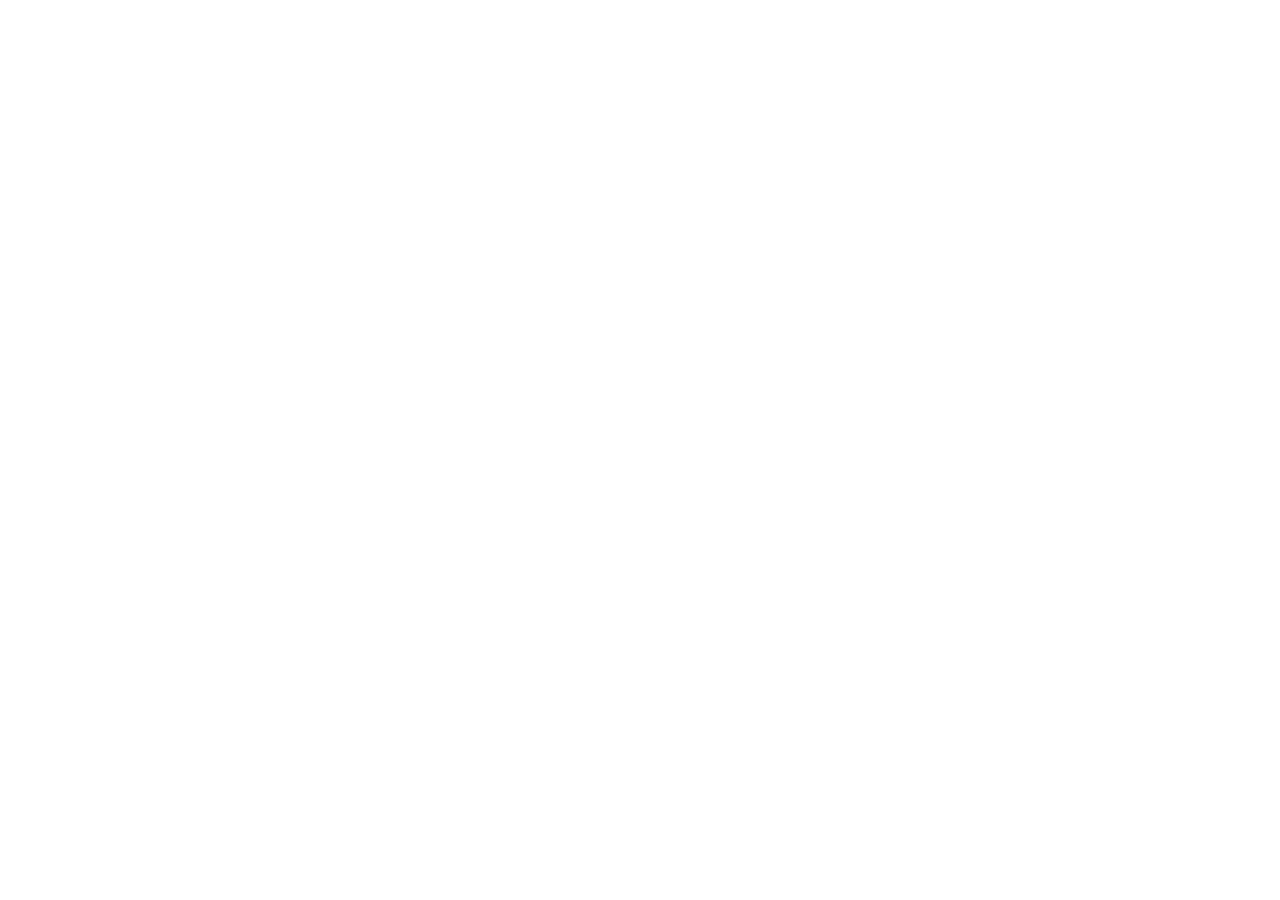
==== live-7k2q/index.html @ 48f5314b "Add files via upload" ====
<!doctype html>
<html lang="ar" dir="rtl">
  <head>
    <meta charset="UTF-8" />
    <meta name="viewport" content="width=device-width, initial-scale=1" />
    <meta name="robots" content="noindex, nofollow" />
    <title>Aivoro · تجربة</title>
    <script type="module" crossorigin src="./assets/index-D9x4aN5r.js"></script>
    <link rel="stylesheet" crossorigin href="./assets/index-B3KMl4-R.css">
  </head>
  <body>
    <div id="root"></div>
  </body>
</html>
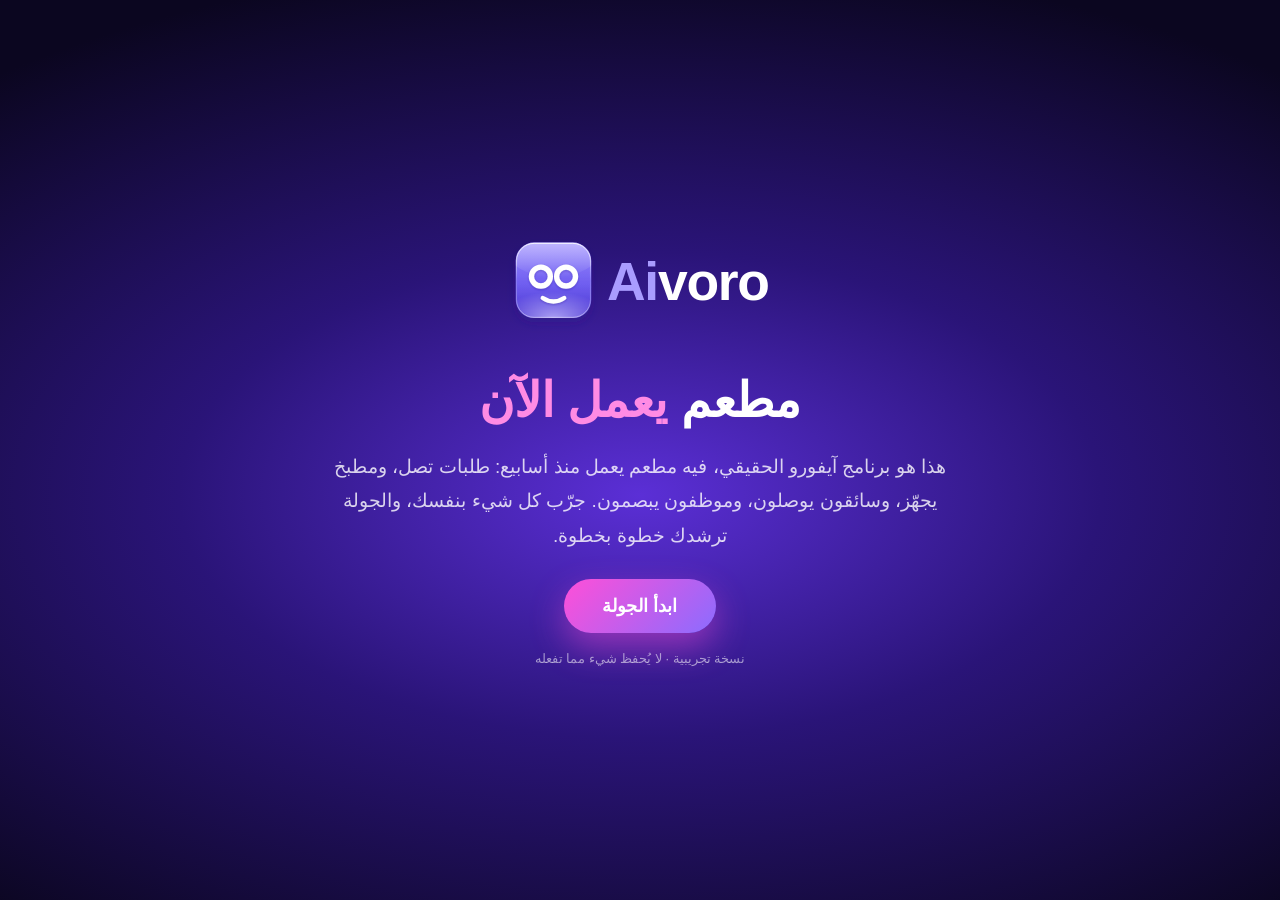
==== commit df8a75ca: "Add files via upload" ====
--- a/live-7k2q/index.html
+++ b/live-7k2q/index.html
@@ -5,7 +5,7 @@
     <meta name="viewport" content="width=device-width, initial-scale=1" />
     <meta name="robots" content="noindex, nofollow" />
     <title>Aivoro · تجربة</title>
-    <script type="module" crossorigin src="./assets/index-D9x4aN5r.js"></script>
+    <script type="module" crossorigin src="./assets/index-BFLnEYzN.js"></script>
     <link rel="stylesheet" crossorigin href="./assets/index-B3KMl4-R.css">
   </head>
   <body>
--- a/live-7k2q/assets/index-B3KMl4-R.css
+++ b/live-7k2q/assets/index-B3KMl4-R.css
@@ -0,0 +1 @@
+@font-face{font-family:Readex Pro Variable;font-style:normal;font-display:swap;font-weight:160 700;src:url(./readex-pro-arabic-wght-normal-DiwT_uOQ.woff2) format("woff2-variations");unicode-range:U+0600-06FF,U+0750-077F,U+0870-088E,U+0890-0891,U+0897-08E1,U+08E3-08FF,U+200C-200E,U+2010-2011,U+204F,U+2E41,U+FB50-FDFF,U+FE70-FE74,U+FE76-FEFC,U+102E0-102FB,U+10E60-10E7E,U+10EC2-10EC4,U+10EFC-10EFF,U+1EE00-1EE03,U+1EE05-1EE1F,U+1EE21-1EE22,U+1EE24,U+1EE27,U+1EE29-1EE32,U+1EE34-1EE37,U+1EE39,U+1EE3B,U+1EE42,U+1EE47,U+1EE49,U+1EE4B,U+1EE4D-1EE4F,U+1EE51-1EE52,U+1EE54,U+1EE57,U+1EE59,U+1EE5B,U+1EE5D,U+1EE5F,U+1EE61-1EE62,U+1EE64,U+1EE67-1EE6A,U+1EE6C-1EE72,U+1EE74-1EE77,U+1EE79-1EE7C,U+1EE7E,U+1EE80-1EE89,U+1EE8B-1EE9B,U+1EEA1-1EEA3,U+1EEA5-1EEA9,U+1EEAB-1EEBB,U+1EEF0-1EEF1}@font-face{font-family:Readex Pro Variable;font-style:normal;font-display:swap;font-weight:160 700;src:url(./readex-pro-vietnamese-wght-normal-Do5Nl5oc.woff2) format("woff2-variations");unicode-range:U+0102-0103,U+0110-0111,U+0128-0129,U+0168-0169,U+01A0-01A1,U+01AF-01B0,U+0300-0301,U+0303-0304,U+0308-0309,U+0323,U+0329,U+1EA0-1EF9,U+20AB}@font-face{font-family:Readex Pro Variable;font-style:normal;font-display:swap;font-weight:160 700;src:url(./readex-pro-latin-ext-wght-normal-CsYMu49W.woff2) format("woff2-variations");unicode-range:U+0100-02BA,U+02BD-02C5,U+02C7-02CC,U+02CE-02D7,U+02DD-02FF,U+0304,U+0308,U+0329,U+1D00-1DBF,U+1E00-1E9F,U+1EF2-1EFF,U+2020,U+20A0-20AB,U+20AD-20C0,U+2113,U+2C60-2C7F,U+A720-A7FF}@font-face{font-family:Readex Pro Variable;font-style:normal;font-display:swap;font-weight:160 700;src:url(./readex-pro-latin-wght-normal--ekFhJJC.woff2) format("woff2-variations");unicode-range:U+0000-00FF,U+0131,U+0152-0153,U+02BB-02BC,U+02C6,U+02DA,U+02DC,U+0304,U+0308,U+0329,U+2000-206F,U+20AC,U+2122,U+2191,U+2193,U+2212,U+2215,U+FEFF,U+FFFD}:root{--text: #ffffff;--text-2: rgba(255, 255, 255, .82);--text-3: rgba(255, 255, 255, .66);--ink: #1a2233;--ink-2: #55607a;--blue-400: #5cb4ff;--blue-500: #1f8fff;--blue-600: #1273f0;--blue-gradient: linear-gradient(180deg, #3aa3ff 0%, #1479f4 100%);--cyan: #7fd6ff;--green: #4be08e;--danger: #ff7a88;--line: rgba(255, 255, 255, .16);--surface: rgba(255, 255, 255, .1);--surface-strong: rgba(255, 255, 255, .18);--safe: clamp(24px, 2.1vw, 40px);--ease-out: cubic-bezier(.16, 1, .3, 1);--font: "Readex Pro Variable", "Segoe UI", Tahoma, sans-serif;color-scheme:dark}:root:lang(ckb){--font: "Segoe UI", "Noto Sans Arabic", Tahoma, sans-serif}*,*:before,*:after{box-sizing:border-box;margin:0}[hidden]{display:none!important}html,body,#root{height:100%;overflow:hidden}body{background:#2a1a22;color:var(--text);font-family:var(--font);font-size:17px;line-height:1.6;-webkit-font-smoothing:antialiased;-webkit-user-select:none;user-select:none}::selection{background:#1f8fff73}button,input{font:inherit;color:inherit}button{border:0;background:none;cursor:pointer}ul{list-style:none;padding:0}:focus-visible{outline:3px solid var(--cyan);outline-offset:3px}::-webkit-scrollbar{width:10px}::-webkit-scrollbar-thumb{background:#ffffff47;border-radius:10px;border:3px solid transparent;background-clip:padding-box}.drag-strip{position:fixed;top:0;left:0;right:140px;height:36px;z-index:5;-webkit-app-region:drag}.lens{position:fixed;z-index:20}.lens>.glass{width:100%;height:100%}.lens--setup{left:max(45vw,calc(17vw + min(70vh,48vw)*.8 + 8px));top:50%;width:clamp(380px,27vw,500px);margin-top:clamp(-320px,-27vh,-250px);transform-origin:0% 60%;--glass-tint: .4}.lens--project{right:var(--safe);top:50%;width:clamp(900px,calc(100vw - var(--safe) * 2),2600px);height:clamp(580px,94vh,1320px);margin-top:calc(clamp(580px,94vh,1320px)/-2);transform-origin:50% 100%;--glass-tint: .6;--glass-blur: 34px}.btn{display:inline-flex;align-items:center;justify-content:center;gap:10px;height:clamp(52px,5.8vh,60px);padding:0 26px;border-radius:16px;font-size:17.5px;font-weight:600;white-space:nowrap;transition:transform .18s var(--ease-out),box-shadow .18s var(--ease-out),filter .18s,opacity .18s}.btn:active{transform:scale(.975)}.btn--primary{color:#fff;background:var(--blue-gradient);box-shadow:inset 0 1.5px #fff6,0 4px 10px #083c9659,0 16px 30px -12px #1478f5d9}.btn--primary:hover:not(:disabled){transform:translateY(-2px);filter:brightness(1.07)}.btn--primary:disabled{opacity:.5;cursor:not-allowed}.btn__arrow{display:grid;place-items:center;width:34px;height:34px;border-radius:50%;color:var(--blue-600);background:#fff}[dir=rtl] [data-flip]{transform:scaleX(-1)}.setup{position:relative;display:flex;flex-direction:column;padding:clamp(24px,3.4vh,36px) clamp(22px,1.9vw,34px) clamp(20px,2.8vh,28px);text-shadow:0 1px 3px rgba(0,0,0,.3)}.setup__language{align-self:flex-end;margin:-8px -6px 4px;padding:4px 12px;border-radius:999px;font-size:13.5px;font-weight:500;color:var(--text-2);background:#ffffff1f;border:1px solid rgba(255,255,255,.22);transition:background-color .16s}.setup__language:hover{background:#ffffff3d;color:#fff}.setup__title{font-size:clamp(23px,1.75vw,31px);font-weight:700;line-height:1.35;text-wrap:balance}.setup__hint{margin-top:8px;font-size:clamp(14px,.92vw,16px);color:var(--text-2);text-wrap:pretty}.setup__field{margin-top:clamp(16px,2.4vh,24px)}.setup__label{display:block;margin-bottom:8px;font-size:15px;font-weight:600}.setup__submit{margin-top:clamp(20px,3vh,30px);justify-content:space-between;padding-inline:26px 12px}.setup__submit span:first-child{flex:1;text-align:center;padding-inline-start:34px}.setup__note{margin-top:14px;font-size:13.5px;color:var(--text-2);text-align:center;text-wrap:balance}.input,.select__button{display:flex;align-items:center;gap:12px;width:100%;height:clamp(50px,5.6vh,56px);padding:0 16px;border-radius:14px;border:1.5px solid transparent;background:#fffffff0;color:var(--ink);font-size:16.5px;text-shadow:none;box-shadow:0 6px 16px -10px #0a040299;transition:border-color .16s,box-shadow .16s,background-color .16s}.input:hover,.select__button:hover{background:#fff}.input:focus-within,.select__button:focus-visible,.select__button[aria-expanded=true]{outline:none;background:#fff;border-color:var(--blue-500);box-shadow:0 0 0 4px #1f8fff59}.input svg,.select__button svg{flex:none;color:var(--ink-2)}.input input{flex:1;min-width:0;height:100%;border:0;outline:0;background:none;caret-color:var(--blue-500);-webkit-user-select:text;user-select:text}.input input::placeholder,.select__placeholder{color:#7a8399}.select{position:relative}.select__button span{flex:1;text-align:start}.select__chevron{transition:transform .2s var(--ease-out)}.select__button[aria-expanded=true] .select__chevron{transform:rotate(180deg)}.select__list{position:absolute;top:calc(100% + 8px);inset-inline:0;z-index:10;padding:6px;border-radius:16px;background:#fffffffa;color:var(--ink);text-shadow:none;box-shadow:0 2px 6px #0a040233,0 26px 50px -18px #0a0402bf;transform-origin:50% 0}.select__list li{display:flex;align-items:center;gap:12px;min-height:42px;padding:0 12px;border-radius:10px;font-size:15.5px;cursor:pointer}.select__list li span{flex:1}.select__list li svg{flex:none;color:var(--ink-2)}.select__list li[data-active=true]{background:#e9f3ff}.select__list li[aria-selected=true]{font-weight:600;color:var(--blue-600)}.select__list li[aria-selected=true] svg{color:var(--blue-600)}.manage{display:grid;grid-template-columns:252px minmax(0,1fr);height:100%;text-shadow:0 1px 2px rgba(0,0,0,.28);transition:grid-template-columns .32s var(--ease-out)}.manage--collapsed{grid-template-columns:84px minmax(0,1fr)}.sidebar{display:flex;flex-direction:column;min-height:0;padding:18px 14px;border-inline-end:1px solid var(--line);background:linear-gradient(180deg,#ffffff17,#ffffff08);border-start-start-radius:inherit;border-end-start-radius:inherit}.sidebar__list{flex:1;min-height:0;overflow-y:auto;overflow-x:hidden;display:flex;flex-direction:column;gap:2px;padding:2px;scrollbar-width:thin}.nav-item{display:flex;align-items:center;gap:14px;min-height:clamp(36px,4.7vh,48px);padding:0 14px;border-radius:14px;font-size:16.5px;font-weight:500;color:var(--text-2);white-space:nowrap;text-align:start;transition:background-color .16s,color .16s}.nav-item svg{flex:none}.nav-item:hover{background:#ffffff1f;color:#fff}.nav-item[aria-current=page]{color:#fff;font-weight:700;background:linear-gradient(120deg,#2f96ff99,#1f8fff52);box-shadow:inset 0 1.5px #ffffff59,0 0 0 1px #8cc8ff80,0 12px 22px -14px #1478f5f2}.manage--collapsed .nav-item{justify-content:center;padding:0}.manage--collapsed .nav-item span{display:none}.main{display:flex;flex-direction:column;min-width:0;min-height:0;padding:18px 26px 24px}.topbar{display:flex;align-items:center;gap:12px;min-height:48px;margin-bottom:14px}.topbar__title{font-size:clamp(22px,1.6vw,28px);font-weight:700;white-space:nowrap}.topbar__spacer{flex:1}.clock{display:flex;flex-direction:column;align-items:flex-end;line-height:1.25;font-variant-numeric:tabular-nums}.clock__time{font-size:18px;font-weight:700}.clock__date{font-size:13.5px;color:var(--text-2)}.icon-btn{position:relative;display:grid;place-items:center;width:46px;height:46px;border-radius:14px;color:var(--text-2);background:var(--surface);border:1px solid var(--line);transition:background-color .16s,color .16s,transform .16s var(--ease-out)}.icon-btn:hover{background:var(--surface-strong);color:#fff}.icon-btn:active{transform:scale(.94)}.popover{position:absolute;top:calc(100% + 10px);inset-inline-end:0;z-index:5;width:280px;padding:18px;border-radius:18px;background:#fffffff7;box-shadow:0 2px 6px #0a040233,0 24px 48px -20px #0a0402b3;font-size:15px;color:var(--ink-2);text-shadow:none;text-align:start;cursor:default}.home{flex:1;min-height:0;display:flex;flex-direction:column;gap:clamp(12px,1.8vh,18px)}.figure__label{display:block;font-size:14.5px;font-weight:500;color:var(--text-2);white-space:nowrap;overflow:hidden;text-overflow:ellipsis}.figure__value{display:flex;align-items:baseline;gap:8px;font-weight:700;font-variant-numeric:tabular-nums;line-height:1.2}.figure__unit{font-size:.5em;font-weight:600;color:var(--text-2)}.summary{display:grid;grid-template-columns:minmax(250px,1.15fr) repeat(3,minmax(0,1fr));align-items:stretch;border-radius:22px;background:var(--surface);border:1px solid var(--line);box-shadow:inset 0 1.5px #ffffff29}.summary__cash{padding:16px 22px;border-radius:21px;background:linear-gradient(125deg,#2f96ff80,#7fd6ff33);box-shadow:inset 0 1.5px #ffffff59,0 0 0 1px #8cc8ff66,0 14px 26px -18px #1478f5f2}.summary__cash .figure__label{display:flex;align-items:center;gap:8px;color:#fff;font-weight:700}.summary__cash .figure__value{font-size:clamp(30px,2.5vw,44px)}.summary__item{display:flex;flex-direction:column;justify-content:center;min-width:0;padding:12px 20px;border-inline-start:1px solid var(--line)}.summary__item:nth-child(2){border-inline-start:0}.summary__item .figure__value{font-size:clamp(21px,1.6vw,28px)}.chart{flex:1;min-height:150px;display:flex;flex-direction:column;padding:14px 18px 16px;border-radius:22px;background:var(--surface);border:1px solid var(--line);box-shadow:inset 0 1.5px #ffffff29}.chart__bar{display:flex;align-items:center;justify-content:space-between;gap:12px}.segmented{display:inline-flex;padding:4px;border-radius:14px;background:#0003}.segmented button{min-height:34px;padding:0 14px;border-radius:10px;font-size:14.5px;font-weight:600;color:var(--text-2);transition:background-color .16s,color .16s}.segmented button:hover{color:#fff}.segmented button[aria-pressed=true]{color:#fff;background:#ffffff3d;box-shadow:inset 0 1px #ffffff4d}.segmented--accent button[aria-pressed=true]{background:var(--blue-gradient)}.chart__plot{position:relative;flex:1;min-height:0;margin-top:12px;border-radius:14px;background-image:linear-gradient(to bottom,var(--line) 1px,transparent 1px);background-size:100% 25%;border-bottom:1px solid var(--line)}.chart__empty{position:absolute;inset:0;display:flex;flex-direction:column;align-items:center;justify-content:center;gap:4px;padding:12px;text-align:center}.chart__empty strong{font-size:17px;font-weight:700}.chart__empty span{max-width:46ch;font-size:14.5px;color:var(--text-2)}.strip{display:grid;grid-template-columns:repeat(4,minmax(0,1fr));border-radius:20px;background:#ffffff12;border:1px solid var(--line)}.strip__item{display:flex;align-items:center;gap:12px;padding:12px 16px;border-inline-start:1px solid var(--line)}.strip__item:first-child{border-inline-start:0}.strip__item svg{flex:none;color:var(--cyan)}.strip__item>div{min-width:0}.strip__item .figure__value{font-size:18px}.strip__item .figure__label{font-size:13.5px}.placeholder{flex:1;display:flex;flex-direction:column;align-items:center;justify-content:center;gap:10px;text-align:center}.placeholder__icon{display:grid;place-items:center;width:84px;height:84px;border-radius:26px;color:var(--cyan);background:#7fd6ff29;border:1px solid rgba(127,214,255,.35)}.placeholder h2{font-size:24px;font-weight:700}.placeholder p{max-width:44ch;color:var(--text-2)}@media(max-width:1400px){.manage{grid-template-columns:216px minmax(0,1fr)}.main{padding:14px 20px 18px}.summary{grid-template-columns:minmax(200px,1.1fr) repeat(3,minmax(0,1fr))}.summary__item,.strip__item{padding:10px 14px}.strip__item svg{display:none}}@media(prefers-reduced-motion:reduce){*,*:before,*:after{animation-duration:.01ms!important;transition-duration:.01ms!important}}.launch-host{position:fixed;inset:0;z-index:20}.launch{--launch-glass: rgba(24, 17, 64, .5);--launch-line: rgba(255, 255, 255, .34);position:absolute;inset:0;display:grid;grid-template-columns:clamp(340px,30vw,480px) minmax(0,1fr) clamp(340px,30vw,480px);grid-template-rows:auto minmax(0,1fr) auto;gap:clamp(12px,2vh,22px) 28px;padding:48px var(--safe) clamp(16px,2.4vh,28px);color:#fff;-webkit-app-region:no-drag}.launch button{color:inherit;font:inherit;cursor:pointer}.launch :focus-visible{outline:3px solid #fff;outline-offset:3px}.launch ::selection{background:#8f7dffb3}.launch__search,.launch__notes,.launch__hits{background:var(--launch-glass);-webkit-backdrop-filter:blur(20px) saturate(1.5);backdrop-filter:blur(20px) saturate(1.5);border:1px solid var(--launch-line);box-shadow:inset 0 1.5px #ffffff6b,0 22px 46px -22px #08041ebf}.launch__top{position:relative;z-index:2;grid-column:1 / -1;display:grid;grid-template-columns:1fr auto 1fr;align-items:center;gap:16px}.launch__search{position:relative;grid-column:2;display:flex;align-items:center;gap:14px;width:min(620px,46vw);height:60px;padding:0 24px;border-radius:999px}.launch__search input,.launch__write input{flex:1;min-width:0;height:100%;color:#fff;font:inherit;font-size:18px;background:none;border:0;outline:0;caret-color:#b9adff}.launch input::placeholder{color:#ffffffc7}.launch__search:focus-within,.launch__write:focus-within{border-color:#b9adff;box-shadow:0 0 0 4px #8f7dff66,0 22px 46px -22px #08041ebf}.launch__hits{position:absolute;inset-inline:0;top:calc(100% + 10px);padding:8px;border-radius:24px;list-style:none}.launch__hits button{display:flex;align-items:baseline;justify-content:space-between;gap:16px;width:100%;padding:12px 16px;border-radius:16px;text-align:start;font-size:17px;transition:background .16s var(--ease-out)}.launch__hits button:hover,.launch__hits button:focus-visible{background:#ffffff29}.launch__hits small{color:#fffc;font-size:14px}.launch__none{padding:14px 16px;font-size:16px}.launch__tools{grid-column:3;justify-self:end;display:flex;align-items:center;gap:10px}.launch__looks{display:flex;align-items:center;gap:8px;padding:7px 10px;border-radius:999px;background:#18114080}.launch__look{width:26px;height:26px;border-radius:50%;border:2px solid rgba(255,255,255,.7)}.launch__look--day{background:linear-gradient(180deg,#6cc0ff,#e9f6ff)}.launch__look--violet{background:linear-gradient(180deg,#b9a8ff,#4a36cf)}.launch__look--night{background:linear-gradient(180deg,#1b1450,#05030f)}.launch__look[aria-pressed=true]{box-shadow:0 0 0 3px #fff}.launch__tool{display:flex;align-items:center;gap:7px;height:40px;padding:0 16px;font-size:15px;font-weight:600;border-radius:999px;background:#18114080;border:1px solid var(--launch-line);transition:background .2s var(--ease-out)}.launch__tool:hover{background:#3c2e96cc}.launch__tool--late{border-color:#ffb3bb;box-shadow:inset 0 0 0 1px #ffb3bb}.launch__tool--late:before{content:"";width:9px;height:9px;border-radius:50%;background:#ff7a88}.launch__hero{grid-column:2;display:flex;flex-direction:column;align-items:center;justify-content:center;gap:clamp(8px,1.6vh,18px);min-height:0;text-align:center;text-shadow:0 2px 14px rgba(10,4,40,.6)}.launch__logo{position:relative;display:grid;place-items:center;flex:none;width:1em;height:1em;font-size:clamp(104px,21vh,190px)}.launch__logo:before{content:"";position:absolute;inset:-.2em;border-radius:.42em;background:conic-gradient(from 0deg,transparent 0 5%,#8f7dff 12%,transparent 21% 30%,rgba(127,231,255,.95) 38%,transparent 47% 55%,#ffd77a 63%,transparent 72% 80%,rgba(255,143,220,.9) 88%,transparent 96%);filter:blur(.13em);animation:aifab-rays 6s linear infinite}.launch__logo .aiface{width:.86em;height:.86em;gap:.075em .1em;border-radius:.27em;box-shadow:inset 0 0 0 .014em #fff9,inset 0 .16em .16em -.08em #fff9,0 .14em .3em -.1em #1e0e6ed9}.launch__logo .aiface i{width:.24em;height:.24em;border-width:.062em;animation-duration:4.2s}.launch__logo .aiface b{width:.31em;height:.135em;border-width:.056em;border-radius:0 0 .2em .2em}.launch__stars{position:absolute;inset:0}.launch__stars s{position:absolute;bottom:62%;width:.13em;height:.13em;background:#fff;clip-path:polygon(50% 0,62% 38%,100% 50%,62% 62%,50% 100%,38% 62%,0 50%,38% 38%);opacity:0;animation:launch-star 3.4s ease-out infinite}.launch__stars s:nth-child(1){left:-14%}.launch__stars s:nth-child(2){left:12%;background:#ffd77a;animation-delay:.6s}.launch__stars s:nth-child(3){left:44%;scale:.7;animation-delay:1.2s}.launch__stars s:nth-child(4){left:76%;background:#7fe7ff;animation-delay:1.8s}.launch__stars s:nth-child(5){left:102%;scale:.8;background:#ffd77a;animation-delay:2.4s}.launch__stars s:nth-child(6){left:60%;scale:.6;animation-delay:2.9s}@keyframes launch-star{0%{opacity:0;transform:translateY(.1em) scale(.3) rotate(0)}25%{opacity:1}to{opacity:0;transform:translateY(-.62em) scale(1) rotate(120deg)}}.launch__hero h1{margin-top:clamp(4px,1.4vh,16px);font-size:clamp(32px,5.2vh,56px);font-weight:800;line-height:1.25}.launch__date{font-size:clamp(16px,2.2vh,20px);font-weight:500}.launch__go{display:flex;align-items:center;gap:22px;min-height:clamp(64px,9vh,82px);margin-top:clamp(4px,1.2vh,12px);padding:8px 30px;border-radius:999px;text-align:start;background:linear-gradient(180deg,#9b8cff,#6f5ef0 55%,#4a36cf);border:1.5px solid rgba(255,255,255,.6);box-shadow:inset 0 1.5px #ffffff80,0 20px 40px -16px #2c1a8cf2;transition:transform .24s var(--ease-out)}.launch__go span{display:grid}.launch__go small{font-size:15px;font-weight:500}.launch__go strong{max-width:34ch;overflow:hidden;font-size:clamp(20px,2.9vh,26px);text-overflow:ellipsis;white-space:nowrap}.launch__go:hover{transform:translateY(-3px) scale(1.02)}.launch__go:active,.launch__quick button:active{transform:scale(.97)}.launch__quick{display:flex;flex-wrap:wrap;justify-content:center;gap:10px}.launch__quick button,.launch__alerts{display:flex;align-items:center;gap:10px;height:50px;padding:0 22px;border-radius:999px;font-size:17px;font-weight:600;background:#1811409e;border:1px solid var(--launch-line);transition:transform .2s var(--ease-out),background .2s var(--ease-out)}.launch__quick button:hover,.launch__alerts:hover{background:#3c2e96cc}.launch__alerts{height:42px;font-size:15.5px;border-color:#ffd77acc}.launch__notes{grid-column:1;grid-row:2;display:flex;flex-direction:column;gap:14px;min-height:0;padding:20px;border-radius:30px}.launch__notes h2{display:flex;align-items:center;gap:10px;font-size:21px;font-weight:700}.launch__notes h2 span{display:grid;place-items:center;min-width:28px;height:28px;padding:0 8px;font-size:15px;border-radius:999px;background:#fff3}.launch__write{display:flex;align-items:center;gap:8px;flex:none;height:52px;padding-inline:16px 6px;border-radius:18px;background:#ffffff1f;border:1px solid var(--launch-line)}.launch__write input{font-size:16px}.launch__write button{display:grid;place-items:center;flex:none;width:40px;height:40px;border-radius:14px;background:#6f5ef0}.launch__write button:disabled{opacity:.45;cursor:default}.launch__empty{font-size:16px;line-height:1.8;color:#ffffffdb}.launch__cards{display:grid;grid-template-columns:1fr 1fr;align-content:start;gap:12px;min-height:0;margin-inline:-6px;padding:2px 6px 6px;overflow-y:auto;list-style:none;scrollbar-width:thin;scrollbar-color:rgba(255,255,255,.4) transparent}.note{position:relative;display:grid;align-content:space-between;gap:14px;min-height:132px;padding:16px 16px 14px;border-radius:20px;color:#1f2440;background:var(--note);box-shadow:inset 0 1.5px #ffffffb3,0 14px 22px -16px #08041ecc;animation:note-in .42s var(--ease-out) backwards}.note:nth-child(2){animation-delay:60ms}.note:nth-child(3){animation-delay:.12s}.note:nth-child(4){animation-delay:.18s}.note--0{--note: #ffe58a}.note--1{--note: #ffc2d1}.note--2{--note: #b6f0d2}.note--3{--note: #bcdcff}.note--4{--note: #d9ccff}.note p{font-size:17px;font-weight:600;line-height:1.6;overflow-wrap:anywhere}.note small{padding-inline-end:40px;font-size:13.5px;font-weight:600;color:#1f2440b8}.note button{position:absolute;inset-inline-end:10px;bottom:8px;display:grid;place-items:center;width:34px;height:34px;color:#1f2440;border-radius:50%;background:#1f24401f;transition:background .16s var(--ease-out)}.note button:hover{color:#fff;background:#1f2440}.launch .note button:focus-visible{outline-color:#1f2440}@keyframes note-in{0%{opacity:0;transform:translateY(14px) scale(.96)}}.launch__foot{grid-column:1 / -1;display:flex;flex-wrap:wrap;align-items:center;justify-content:space-between;gap:8px 24px;padding-right:74px;font-size:15px;text-shadow:0 1px 10px rgba(10,4,40,.7)}.launch__tip strong{margin-inline-end:10px;color:#ffe3a1}.launch__support{display:flex;align-items:center;gap:8px;font-weight:600}:root[data-tone=day] .launch__foot{color:#1f2440;text-shadow:none}:root[data-tone=day] .launch__tip strong{color:#4a36cf}@media(max-width:1500px){.launch{grid-template-columns:clamp(340px,30vw,480px) minmax(0,1fr)}.launch__top{grid-template-columns:auto 1fr auto}}@media(max-width:1100px){.launch{grid-template-columns:minmax(0,1fr);grid-template-rows:auto auto auto auto;overflow-y:auto}.launch__top{grid-template-columns:1fr;justify-items:center}.launch__search,.launch__tools,.launch__hero,.launch__notes{grid-column:1;grid-row:auto}.launch__search{width:min(620px,100%)}.launch__tools{justify-self:center}.launch__cards{max-height:44vh}}@media(prefers-reduced-motion:reduce){.launch__logo:before,.launch__stars s,.note{animation:none}}.section-host{position:relative;flex:1;min-height:0;display:flex;flex-direction:column}.section{flex:1;min-height:0;display:flex;flex-direction:column;gap:14px}.section__head{display:flex;align-items:center;gap:clamp(14px,2vw,32px);padding:14px 18px;border-radius:22px;background:var(--surface);border:1px solid var(--line);box-shadow:inset 0 1.5px #ffffff29}.section__head--wrap{flex-wrap:wrap;gap:10px}.section__figure .figure__value{font-size:clamp(22px,1.7vw,30px);flex-wrap:wrap}.section__note{flex:1;min-width:220px;font-size:14px;color:var(--text-2)}.money{display:inline-flex;align-items:baseline;gap:6px;font-variant-numeric:tabular-nums;white-space:nowrap}.money__unit{font-size:.62em;font-weight:600;color:var(--text-2)}.figure__value--loss{color:var(--danger)}.btn--quiet{height:46px;padding:0 18px;font-size:15.5px;color:#fff;background:var(--surface);border:1px solid var(--line)}.btn--quiet:hover:not(:disabled){background:var(--surface-strong)}.btn--quiet:disabled{opacity:.45;cursor:not-allowed}.icon-btn--small{width:38px;height:38px;border-radius:12px}.list{flex:1;min-height:0;overflow-y:auto;display:flex;flex-direction:column;gap:6px;padding-inline-end:4px}.list__empty{flex:1;display:grid;place-items:center;padding:24px;border-radius:22px;border:1px dashed var(--line);color:var(--text-2);text-align:center;text-wrap:balance}.list__row{display:flex;align-items:center;gap:14px;width:100%;min-height:62px;padding:10px 16px;border-radius:16px;background:#ffffff12;border:1px solid transparent;text-align:start;transition:background-color .16s,border-color .16s}.list__row--button:hover{background:#ffffff24;border-color:var(--line)}.list__row--void{opacity:.55}.list__row--void .list__amount{text-decoration:line-through}.list__main{flex:1;min-width:0;display:flex;flex-direction:column;line-height:1.45}.list__main strong{font-size:16.5px;font-weight:600;overflow:hidden;text-overflow:ellipsis;white-space:nowrap}.list__main span{font-size:13.5px;color:var(--text-3);overflow:hidden;text-overflow:ellipsis;white-space:nowrap}.list__amount{font-size:18px;font-weight:700;min-width:7.5em;justify-content:flex-end}.chip{display:inline-flex;align-items:center;gap:6px;padding:3px 12px;border-radius:999px;font-size:13px;font-weight:600;white-space:nowrap;text-shadow:none}.chip--ok{color:#b9f7d4;background:#4be08e2e;border:1px solid rgba(75,224,142,.4)}.chip--warn{color:#ffe0b8;background:#ffb36b2e;border:1px solid rgba(255,179,107,.45)}.chip--muted{color:var(--text-2);background:#ffffff1a;border:1px solid var(--line)}.row-action{display:inline-flex;align-items:center;justify-content:center;gap:6px;min-width:108px;height:36px;padding:0 12px;border-radius:10px;font-size:13.5px;font-weight:600;color:var(--text-2);border:1px solid var(--line);white-space:nowrap;transition:background-color .16s,color .16s}.row-action:hover:not(:disabled){color:#fff;background:#ffffff24}.row-action:disabled{opacity:.4;cursor:not-allowed}.row-action--armed{color:#fff;background:#ff7a8866;border-color:#ff7a88cc}.row-action--go{color:#fff;background:#1f8fff73;border-color:#8cc8ff99}.row-action--none{border:0;visibility:hidden}.sheet-scrim{position:absolute;inset:-6px;z-index:6;border-radius:20px;background:#18101a80}.sheet{position:absolute;inset-block:0;inset-inline-end:0;z-index:7;width:min(460px,100%);display:flex;flex-direction:column;border-radius:22px;background:#2e2434f5;border:1px solid rgba(255,255,255,.24);box-shadow:inset 0 1.5px #ffffff4d,0 30px 60px -24px #080302e6}.sheet__head{display:flex;align-items:center;justify-content:space-between;gap:12px;padding:18px 20px 12px}.sheet__head h2{font-size:20px;font-weight:700}.sheet__body{flex:1;min-height:0;overflow-y:auto;display:flex;flex-direction:column;gap:14px;padding:4px 20px 16px}.sheet__foot{display:flex;flex-direction:column;gap:10px;padding:12px 20px 18px;border-top:1px solid var(--line)}.sheet__error{padding:10px 14px;border-radius:12px;font-size:14.5px;line-height:1.6;color:#ffe1e5;background:#ff7a8833;border:1px solid rgba(255,122,136,.5);text-shadow:none}.field{display:flex;flex-direction:column;gap:7px;min-width:0}.field__label{font-size:14.5px;font-weight:600}.field__hint{font-size:13px;line-height:1.6;color:var(--text-3)}.field-row{display:grid;grid-template-columns:1fr 1fr;gap:12px}.control{width:100%;height:50px;padding:0 14px;border-radius:13px;border:1.5px solid transparent;background:#fffffff0;color:var(--ink);font:inherit;font-size:16.5px;text-shadow:none;color-scheme:light;-webkit-user-select:text;user-select:text;transition:border-color .16s,box-shadow .16s}.control:focus-visible,.control--amount:focus-within{outline:none;background:#fff;border-color:var(--blue-500);box-shadow:0 0 0 4px #1f8fff59}.control--inline{width:auto;min-width:240px;height:44px;margin-top:6px}.control--amount{display:flex;align-items:center;gap:10px;padding-inline-end:14px}.control--amount input{flex:1;min-width:0;height:100%;border:0;outline:0;background:none;color:inherit;font-size:21px;font-weight:700;font-variant-numeric:tabular-nums;caret-color:var(--blue-500);-webkit-user-select:text;user-select:text}.control--amount span{font-size:14px;font-weight:600;color:var(--ink-2)}.segmented--fill{display:flex}.segmented--fill button{flex:1;min-height:42px}.segmented--fill button[aria-pressed=true]{background:var(--blue-gradient)}.preview{position:fixed;inset:5vh 4vw;z-index:60;display:grid;grid-template-columns:minmax(0,1fr) clamp(300px,26vw,380px);gap:18px;padding:18px;border-radius:28px;background:#221a28f5;border:1px solid var(--line);box-shadow:0 40px 90px -30px #000000d9}.preview__page{min-width:0;border-radius:14px;overflow:hidden;background:#fff}.preview__page iframe{display:block;width:100%;height:100%;border:0;background:#fff}.preview__panel{display:flex;flex-direction:column;gap:14px;min-height:0;overflow-y:auto;padding-inline-end:4px}.preview__head{display:flex;align-items:center;justify-content:space-between;gap:10px}.preview__head h2{font-size:19px;font-weight:700}.preview__logo{display:flex;align-items:center;flex-wrap:wrap;gap:10px}.preview__logo img{max-width:96px;max-height:56px;border-radius:8px;background:#fff;object-fit:contain}.control--area{height:auto;padding:10px 14px;font-size:15px;line-height:1.6;resize:vertical}.preview__colors{display:flex;gap:10px}.preview__colors button{width:34px;height:34px;border-radius:50%;border:2px solid rgba(255,255,255,.35)}.preview__colors button[aria-pressed=true]{border-color:#fff;box-shadow:0 0 0 3px #7fd6ffb3}.preview__check{display:flex;align-items:center;gap:10px;font-size:15px}.preview__check input{width:20px;height:20px;accent-color:var(--blue-500)}.preview__note{margin-top:auto;font-size:13.5px;line-height:1.7;color:var(--text-2)}.section--tabbed>.section{min-height:0}.segmented--scroll{flex:none;overflow-x:auto;scrollbar-width:none}.segmented--scroll button{flex:1 0 auto;padding-inline:16px;white-space:nowrap}.list__open{flex:1;min-width:0;display:flex;align-items:center;gap:14px;min-height:42px;border-radius:10px;text-align:start;color:inherit}.list__open:hover strong{text-decoration:underline}.list__bar{flex:none;display:flex;align-items:center;gap:14px}.journal-row{display:grid;grid-template-columns:minmax(0,2.2fr) minmax(0,1fr) minmax(0,1fr) auto;align-items:center;gap:8px}.journal-row .control{height:44px;font-size:15px}.grid-table__name{display:inline-flex;align-items:center;gap:8px}.row-tools{display:inline-flex;gap:6px}.icon-btn:disabled{opacity:.35;cursor:not-allowed}.report-host{flex:1;min-height:0;overflow:auto;padding:4px 18px 18px;border-radius:22px;background:var(--surface);border:1px solid var(--line)}.report{width:min(100%,720px);border-collapse:collapse;font-size:15.5px}.report--wide{width:100%}.report th{padding:9px 0;font-weight:500;text-align:start}.report td{padding:9px 0 9px 18px;text-align:end;font-variant-numeric:tabular-nums;white-space:nowrap}[dir=ltr] .report td{padding:9px 18px 9px 0}.report thead th{position:sticky;top:0;padding-top:14px;font-size:13.5px;font-weight:600;color:var(--text-2);background:#3a2c38eb;text-align:end}.report thead th:first-child,.report thead .report__start{text-align:start}.setting__name{flex:1;min-width:180px;height:42px}.report tbody tr+tr{border-top:1px solid rgba(255,255,255,.1)}.report__group th{padding-top:20px;font-size:13.5px;font-weight:700;color:var(--cyan)}.report__total th,.report__total td{font-weight:700}.report__result th,.report__result td{padding-top:14px;font-size:18px;font-weight:700;border-top:2px solid rgba(255,255,255,.45)}.report__result--loss td{color:var(--danger)}.report .money__unit{display:none}.report__result .money__unit{display:inline}.report__code{display:inline-block;min-width:3.2em;color:var(--text-3);font-variant-numeric:tabular-nums}.report__date{text-align:start!important;color:var(--text-2)}.report__pick{display:flex;align-items:center;gap:12px;padding-top:12px;font-size:14.5px;color:var(--text-2)}.report__pick .control--inline{margin-top:0}.icon-btn__badge{position:absolute;top:-5px;inset-inline-end:-5px;min-width:20px;height:20px;padding:0 5px;border-radius:999px;background:#ff7a45;color:#fff;font-size:12px;font-weight:700;line-height:20px;text-align:center;text-shadow:none}.popover--alerts{width:min(400px,60vw);max-height:60vh;overflow-y:auto;padding:8px}.popover--alerts:not(:has(.alerts)){padding:18px}.alerts{display:flex;flex-direction:column;gap:2px}.alert{display:flex;align-items:flex-start;gap:10px;width:100%;padding:10px 12px;border-radius:12px;font-size:14.5px;line-height:1.65;text-align:start;color:inherit;transition:background-color .14s}.alert:hover,.alert:focus-visible{background:#1f8fff24}.alert svg{flex:none;margin-top:4px}.alert--warning svg{color:#e2661c}.alert--info svg{color:var(--blue-500)}.alert__text{flex:1;min-width:0}.alert__amount{margin-inline-start:6px;font-weight:700}.popover .money__unit{color:inherit;opacity:.7}.reply .alert:hover,.reply .alert:focus-visible{background:#ffffff1f}.reply .alert--warning svg{color:#ffb36b}.reply .alert--info svg{color:var(--cyan)}.reply .alert{padding:8px 6px}.setting{display:flex;align-items:center;flex-wrap:wrap;gap:12px 18px;min-height:64px;padding:10px 16px;border-radius:16px;background:#ffffff12}.setting .list__main .setting__hint{white-space:normal;line-height:1.6}.switch{position:relative;flex:none;width:56px;height:32px;border-radius:999px;background:#fff3;border:1px solid var(--line);transition:background-color .18s}.switch[aria-checked=true]{background:var(--blue-500);border-color:transparent}.switch__thumb{position:absolute;top:3px;inset-inline-start:3px;width:24px;height:24px;border-radius:50%;background:#fff;box-shadow:0 2px 6px #00000059;transition:transform .18s cubic-bezier(.16,1,.3,1)}.switch[aria-checked=true] .switch__thumb{transform:translate(24px)}[dir=rtl] .switch[aria-checked=true] .switch__thumb{transform:translate(-24px)}.switch:focus-visible{outline:3px solid rgba(127,214,255,.9);outline-offset:2px}.list--fit{flex:none}.section__note--block{flex:none;padding:0 6px;line-height:1.8}.settings-form{flex:1;min-height:0;overflow-y:auto;display:grid;grid-template-columns:repeat(auto-fit,minmax(280px,1fr));align-content:start;gap:14px 16px;padding:2px 4px 2px 6px}.settings-form__type,.settings-form__foot{grid-column:1 / -1}.settings-form__type{color:var(--text-2)}.settings-form__type strong{color:#fff}.settings-form__foot{display:flex;align-items:center;gap:16px;color:var(--text-2)}@media(prefers-reduced-motion:reduce){.switch,.switch__thumb{transition:none}}.wallets{display:grid;grid-template-columns:repeat(auto-fill,minmax(220px,1fr));gap:12px}.wallet{display:flex;flex-direction:column;gap:4px;padding:14px 18px;border-radius:20px;background:linear-gradient(135deg,#2f96ff57,#7fd6ff1a);border:1px solid rgba(140,200,255,.35);box-shadow:inset 0 1.5px #ffffff40}.wallet__icon{display:grid;place-items:center;width:36px;height:36px;margin-bottom:4px;border-radius:12px;background:#ffffff29}.wallet .figure__value{font-size:24px}.currency{display:flex;align-items:center;flex-wrap:wrap;gap:12px;min-height:62px;padding:8px 16px;border-radius:16px;background:#ffffff0d;border:1px solid transparent}.currency--on{background:#2f96ff29;border-color:#8cc8ff4d}.currency__rate{display:flex;align-items:center;gap:8px;font-size:14px;color:var(--text-2);direction:ltr}.currency__rate .control{width:130px;height:40px;font-size:15.5px;font-variant-numeric:tabular-nums}.currency__error{flex-basis:100%;font-size:13.5px;color:#ffc9cf}.summary__currencies{display:flex;flex-direction:column;gap:2px}.summary__cash .summary__currencies .figure__value+.figure__value{font-size:clamp(17px,1.35vw,23px)}.strip{grid-template-columns:none;grid-auto-flow:column;grid-auto-columns:minmax(0,1fr)}.chart__plot{background-image:none;border-bottom:0;padding-bottom:26px}.chart__plot--empty{background-image:linear-gradient(to bottom,var(--line) 1px,transparent 1px);background-size:100% 25%;border-bottom:1px solid var(--line);padding-bottom:0}.chart__plot svg{position:absolute;inset:0 0 26px;width:100%;height:calc(100% - 26px);direction:ltr}.chart__grid{stroke:#ffffff1a;stroke-width:1}.chart__zero{stroke:#ffffff47;stroke-width:1}.chart__cursor{stroke:#fff9;stroke-width:1}.chart__axis{position:absolute;inset-inline:0;bottom:0;display:flex;justify-content:space-between;font-size:12.5px;color:var(--text-3)}.chart__tip{position:absolute;top:0;translate:-50% 0;display:flex;flex-direction:column;align-items:center;padding:6px 12px;border-radius:12px;background:#fffffff5;color:var(--ink);text-shadow:none;font-size:12.5px;line-height:1.4;pointer-events:none;white-space:nowrap}.chart__tip strong{font-size:15px;font-variant-numeric:tabular-nums}.list__row--footer{margin-top:8px;background:none;border:1px dashed var(--line)}.list__row--footer .list__main span{white-space:normal}li.list__empty{list-style:none}.control--month{min-width:190px}.control--days{min-width:0;width:92px;text-align:center;font-variant-numeric:tabular-nums}.control:disabled{opacity:.6}.grid-table{flex:1;min-height:0;overflow:auto;display:flex;flex-direction:column;gap:6px}.grid-table__row{display:grid;grid-template-columns:minmax(110px,1.4fr) repeat(6,minmax(78px,1fr));align-items:center;gap:8px;min-height:62px;padding:8px 12px;font-size:15px;border-radius:16px;background:#ffffff12;font-variant-numeric:tabular-nums}.grid-table__row--head{position:sticky;top:0;z-index:1;min-height:40px;background:#2e2434eb;font-size:13.5px;font-weight:600;color:var(--text-2)}.grid-table__row strong{font-weight:600;overflow:hidden;text-overflow:ellipsis;white-space:nowrap}.grid-table__stack{display:flex;flex-direction:column;gap:2px}.grid-table__stack small{font-size:12px;color:var(--text-3);white-space:nowrap}.grid-table__net{font-size:18px;font-weight:700}.control--cell{height:40px;padding:0 10px;font-size:15.5px;font-variant-numeric:tabular-nums}.grid-table .money__unit{display:none}.grid-table__net{font-size:16.5px}.line-card{display:flex;flex-direction:column;gap:10px;padding:12px;border-radius:16px;background:#ffffff12;border:1px solid var(--line)}.line-card .row-action{align-self:flex-start}.list__stack{display:flex;flex-direction:column;align-items:flex-end;font-variant-numeric:tabular-nums}.list__stack small{font-size:12px;color:var(--text-3)}.schedule{display:flex;flex-direction:column;gap:4px;padding:10px 14px;border-radius:14px;background:#ffffff12;font-size:14.5px}.schedule li{display:flex;justify-content:space-between;gap:12px}.lock{position:fixed;inset:0;z-index:70;margin:auto;width:min(440px,92vw);height:fit-content;display:flex;flex-direction:column;gap:16px;padding:32px;border-radius:32px;background:#2e2434e6;border:1px solid var(--line);-webkit-backdrop-filter:blur(24px) saturate(1.4);backdrop-filter:blur(24px) saturate(1.4);box-shadow:0 40px 90px -30px #000c}.lock h1{font-size:24px;font-weight:700}.lock__icon{display:grid;place-items:center;width:56px;height:56px;border-radius:18px;background:var(--blue-gradient)}.lock__users{display:flex;flex-direction:column;gap:8px;max-height:30vh;overflow-y:auto}.lock__users button{display:flex;align-items:baseline;justify-content:space-between;gap:12px;min-height:50px;padding:10px 16px;border-radius:14px;background:#ffffff12;border:1.5px solid transparent;text-align:start}.lock__users button[aria-pressed=true]{background:#2f96ff38;border-color:#8cc8ffb3}.lock__users span{font-size:13.5px;color:var(--text-2)}.lock__pin{font-size:22px;letter-spacing:.3em;text-align:center}.lock__note{min-height:1.6em;font-size:14px;color:#ffc9cf}.setting__pin{width:130px;height:42px;text-align:center}.strip__item--group{flex:2 1 320px;align-items:flex-start;gap:18px}.figure__value--owed{color:#ffb36b}.strip__parts{flex:1;min-width:0;display:flex;flex-direction:column;gap:2px}.strip__parts button{display:flex;align-items:center;gap:8px;padding:4px 8px;border-radius:9px;font-size:14px;color:var(--text-2);text-align:start}.strip__parts button:hover{background:#ffffff1a;color:#fff}.strip__parts button>span:first-of-type{flex:1;min-width:0}.strip__parts .money{font-weight:700;color:#fff}.strip__parts .money__unit{display:none}.icon-btn--armed{color:#fff;background:#ff7a8880;border-color:#ff7a88e6}.preview__colors input[type=color]{width:34px;height:34px;padding:0;border:2px solid rgba(255,255,255,.35);border-radius:50%;background:none;cursor:pointer}.setting__pin--wide{width:190px}.lock__link{align-self:center;padding:6px 12px;border-radius:10px;font-size:14px;color:var(--cyan)}.lock__link:hover{background:#ffffff1a}.lock__forgot{display:flex;gap:8px}.lock__forgot .control{flex:1;min-width:0;height:46px}.calc-toggle,.calc{position:fixed;right:1.4vw;bottom:3vh;z-index:58;color:#fff;background:#2e2434e6;border:1px solid var(--line);-webkit-backdrop-filter:blur(22px) saturate(1.4);backdrop-filter:blur(22px) saturate(1.4);box-shadow:0 18px 44px -18px #000c}.calc-toggle{display:grid;place-items:center;width:52px;height:52px;border-radius:18px;transition:transform .16s var(--ease-out),background-color .16s}.calc-toggle:hover{transform:translateY(-2px);background:#1f8fff8c}.calc{width:300px;padding:14px;border-radius:26px;animation:calc-open .2s var(--ease-out);transform-origin:100% 100%}@keyframes calc-open{0%{opacity:0;transform:scale(.6)}}.calc__head{display:flex;align-items:center;justify-content:space-between;font-size:14px;font-weight:600;color:var(--text-2)}.calc__display{display:flex;flex-direction:column;align-items:flex-end;margin:10px 0 12px;padding:10px 14px;min-height:78px;border-radius:16px;background:#00000047;font-size:30px;font-weight:700;font-variant-numeric:tabular-nums;line-height:1.25;overflow-wrap:anywhere;text-align:end;-webkit-user-select:text;user-select:text}.calc__display small{min-height:1.4em;font-size:13.5px;font-weight:500;color:var(--text-3)}.calc__keys{display:grid;grid-template-columns:repeat(4,1fr);gap:8px}.calc__key{height:52px;border-radius:14px;background:#ffffff1a;font-size:20px;font-weight:600;transition:background-color .12s,transform .12s}.calc__key:hover{background:#fff3}.calc__key:active{transform:scale(.95)}.calc__key--tool{font-size:15px;color:var(--text-2)}.calc__key--op{background:#2f96ff4d}.calc__key--equals{background:var(--blue-gradient)}@media(prefers-reduced-motion:reduce){.calc{animation:none}.calc-toggle,.calc__key{transition:none}}.control--search{width:clamp(140px,16vw,240px);height:44px;font-size:15px}.shipment__name{display:block;font-size:clamp(18px,1.4vw,24px);overflow-wrap:anywhere}.shipment__stage{width:auto;min-width:190px}.figure-grid{display:grid;grid-template-columns:repeat(auto-fit,minmax(170px,1fr));gap:10px;margin:0}.figure-grid>div{min-width:0;padding:12px 16px;border-radius:18px;background:var(--surface);border:1px solid var(--line)}.figure-grid dd{margin:0}.figure-grid .figure__value{font-size:clamp(18px,1.35vw,24px);flex-wrap:wrap}.shipment__warnings,.shipment__actions,.shipment__events{display:flex;flex-wrap:wrap;gap:8px;margin:0;padding:0;list-style:none}.shipment__events li{display:flex;flex-direction:column;padding:6px 14px;border-radius:12px;border:1px solid var(--line);font-size:13px}.shipment__events span{color:var(--text-2)}.sheet__hint{font-size:14px;color:var(--text-2)}.ship-art{flex:none;width:clamp(96px,9vw,150px);color:var(--accent, #8cc8ff);opacity:.9}.ship-art__wave{opacity:.55;animation:ship-wave 5s ease-in-out infinite alternate}@keyframes ship-wave{to{transform:translate(-10px)}}@media(prefers-reduced-motion:reduce){.ship-art__wave{animation:none}}.shipment__meta{font-size:14px;color:var(--text-2)}.shipment__body{flex:1;min-height:0;overflow-y:auto;display:flex;flex-direction:column;gap:12px}.shipment__body>.list{flex:none;overflow:visible}.search{position:relative;display:flex;align-items:center;gap:8px;width:clamp(200px,22vw,340px);height:44px;padding:0 14px;border-radius:14px;background:var(--surface);border:1px solid var(--line)}.search:focus-within{border-color:#7fd6ffcc}.search input{flex:1;min-width:0;background:none;border:0;outline:0;color:inherit;font:inherit;font-size:15px}.search input::placeholder{color:var(--text-3)}.popover--search{inset-inline:0;width:auto;min-width:320px;max-height:62vh;overflow-y:auto;padding:6px;color:#1c1b22;background:#fff;z-index:20}.popover--search p{padding:12px}.search__hit{display:grid;grid-template-columns:auto minmax(0,1fr);gap:0 10px;width:100%;padding:9px 12px;border-radius:12px;text-align:start;color:inherit}.search__hit:hover,.search__hit:focus-visible{background:#1f6feb1a}.search__hit small{grid-row:span 2;align-self:center;min-width:74px;font-size:12px;font-weight:600;color:#1f6feb}.search__hit strong,.search__hit span{overflow:hidden;text-overflow:ellipsis;white-space:nowrap}.search__hit span{font-size:13px;color:#5b5966}.designer{flex:1;min-height:0;display:grid;grid-template-columns:minmax(0,1fr) clamp(290px,26vw,380px);gap:16px}.designer .preview__page{min-height:320px}.icon-btn--marked{position:relative;color:#8fd3ff}.icon-btn--marked small{position:absolute;top:-5px;inset-inline-end:-5px;min-width:18px;padding:0 4px;border-radius:9px;background:var(--blue-500);color:#fff;font-size:11px;font-weight:700;line-height:18px}.attachments{display:grid;grid-template-columns:repeat(auto-fill,minmax(130px,1fr));gap:12px;margin:0;padding:0;list-style:none}.attachments li{position:relative}.attachments li>.icon-btn{position:absolute;top:6px;inset-inline-end:6px;background:#140e18bf}.attachments__open{display:flex;flex-direction:column;align-items:center;gap:6px;width:100%;padding:8px;border-radius:14px;border:1px solid var(--line);color:inherit}.attachments__open img{width:100%;height:110px;border-radius:8px;object-fit:cover;background:#fff}.attachments__open svg{height:110px}.attachments__open span{max-width:100%;overflow:hidden;text-overflow:ellipsis;white-space:nowrap;font-size:12.5px}.tree__row{gap:8px;min-height:52px}.tree__row--type{background:#ffffff14}.tree__fold{flex:none;display:grid;place-items:center;width:28px;height:28px;border-radius:8px;color:var(--text-2)}button.tree__fold:hover{background:#ffffff1f}.tree__name{overflow:hidden;text-overflow:ellipsis;white-space:nowrap}.quick-grid{display:grid;grid-template-columns:repeat(auto-fill,minmax(190px,1fr));gap:14px;overflow-y:auto;padding:2px}.quick-tile{display:flex;flex-direction:column;align-items:flex-start;gap:12px;min-height:132px;padding:18px;border-radius:22px;background:var(--surface);border:1px solid var(--line);box-shadow:inset 0 1.5px #ffffff29;color:inherit;text-align:start;font-size:17px;transition:transform .16s ease-out,background-color .16s ease-out}.quick-tile:hover{background:#fff3}.quick-tile:active{transform:scale(.97)}.quick-tile--off{opacity:.45}.quick-tile small{font-size:12.5px;color:var(--text-2)}.quick-tile__icon{display:grid;place-items:center;width:52px;height:52px;border-radius:16px;background:linear-gradient(160deg,var(--blue-500),#1648b8);color:#fff}.icon-btn--go{background:linear-gradient(160deg,var(--blue-500),#1648b8);border-color:transparent;color:#fff}.popover--menu{width:250px;padding:6px;z-index:20;background:#fff;color:#1c1b22}.search__hit--line{display:flex;align-items:center;gap:12px}.search__hit--line svg{color:#1f6feb}.nav-item--quiet{margin-top:8px;opacity:.72;font-size:14.5px}.toast{position:fixed;inset-block-end:12px;inset-inline-start:50%;transform:translate(50%);z-index:30;display:flex;align-items:center;gap:12px;padding:10px 12px 10px 18px;border-radius:16px;background:#18121ef0;border:1px solid var(--line);box-shadow:0 18px 40px -18px #000c;font-size:15px;white-space:nowrap}[dir=ltr] .toast{transform:translate(-50%)}.toast>svg{color:#7be3a8}@media(prefers-reduced-motion:reduce){.quick-tile{transition:none}}.voucher__means{padding:10px 14px;border-radius:12px;background:#7fd6ff1f;border:1px solid rgba(127,214,255,.35);font-size:14.5px;line-height:1.7}.list[hidden]{display:none}.sheet--wide{inset-inline:0;width:auto}.sheet--wide .sheet__body{container-type:inline-size}.docform{display:grid;grid-template-columns:minmax(0,1fr);gap:18px;align-items:start}@container (min-width: 1060px){.docform{grid-template-columns:minmax(0,1.9fr) minmax(290px,1fr);gap:22px}.docform__side{display:flex}}.docform__main,.docform__side{display:flex;flex-direction:column;gap:12px;min-width:0}.docform__side{padding:16px;border-radius:18px;background:#ffffff0f;border:1px solid var(--line)}.docline{display:grid;grid-template-columns:minmax(0,1fr) 76px 136px 124px 40px;gap:8px;align-items:center}.docline--expense{grid-template-columns:minmax(130px,.8fr) minmax(0,1fr) 76px 136px 124px 40px}.docline--head{font-size:13px;font-weight:600;color:var(--text-2);padding-inline:4px}.docline__total{justify-content:flex-end;font-weight:600}.docform__add{align-self:flex-start}.docform__totals{align-self:flex-end;display:flex;flex-direction:column;gap:8px;width:min(380px,100%);margin:4px 0 0;padding:14px 16px;border-radius:18px;background:#ffffff12;border:1px solid var(--line)}.docform__totals>div{display:flex;align-items:center;justify-content:space-between;gap:12px}.docform__totals dt{color:var(--text-2)}.docform__totals dd{margin:0}.docform__totals .control{width:150px;height:40px}.docform__grand{padding-top:8px;border-top:1px solid var(--line);font-size:21px;font-weight:700}.docform__grand dt{color:inherit}.docform__files{display:flex;flex-wrap:wrap;align-items:center;gap:8px}.docform__files .chip button{display:grid;place-items:center;color:inherit}@media(max-width:1180px){.docform{grid-template-columns:minmax(0,1fr)}}.docform__side{display:grid;grid-template-columns:repeat(auto-fit,minmax(230px,1fr));align-items:start}@container (min-width: 1060px){.docform__side{display:flex}}.docform__side{order:-1}@container (min-width: 1060px){.docform__side{order:0}}.sheet--fields .sheet__body{display:grid;grid-template-columns:repeat(auto-fit,minmax(300px,1fr));gap:14px 18px;align-content:start}.sheet--fields .sheet__body>:is(p,ul,ol,button,.journal-row,.segmented,.attachments,.voucher__means,.list__empty){grid-column:1 / -1}.sheet--fields .sheet__body>button{justify-self:start}.sheet--wide .sheet__foot .btn{align-self:flex-end;min-width:260px}.docline .control{min-width:0;padding-inline:10px}.manage{zoom:var(--ui-zoom, 1)}.scene__flat--world{background:linear-gradient(160deg,#6a3b4a,#d9814a 55%,#f6c16b)}.scene__flat--purple{background:radial-gradient(90% 70% at 18% 8%,rgba(141,92,255,.85) 0%,transparent 60%),linear-gradient(135deg,#1f0f47,#4a2496 48%,#a865d6)}.scene__flat--grey{background:radial-gradient(90% 70% at 80% 0%,rgba(170,178,194,.55) 0%,transparent 60%),linear-gradient(135deg,#1f2228,#454b57,#868d9a)}.scene__flat--white{background:radial-gradient(90% 70% at 82% 0%,#dbe6ff 0%,transparent 62%),linear-gradient(135deg,#fff,#eef1f7 52%,#d5dbe8)}.appearance{overflow-y:auto;gap:18px}.appearance__group{display:flex;flex-direction:column;align-items:flex-start;gap:12px;padding:18px 20px;border-radius:22px;background:var(--surface);border:1px solid var(--line)}.appearance__group h2{font-size:18px;font-weight:700}.appearance__swatches{display:grid;grid-template-columns:repeat(auto-fill,minmax(150px,1fr));gap:12px;width:100%}.appearance__swatch{display:flex;flex-direction:column;gap:8px;padding:8px;border-radius:16px;border:2px solid transparent;color:inherit;font-size:15px;font-weight:600}.appearance__swatch[aria-pressed=true]{border-color:var(--blue-500);background:var(--surface)}.appearance__sample{display:grid;place-items:center;height:84px;border-radius:12px;border:1px solid var(--line);color:#fff}.appearance__sample.scene__flat--white{color:#1f6feb}.appearance__sample-text{font-size:17px}:root[data-theme=light] .manage{--text: #1c1b22;--text-2: rgba(28, 27, 34, .78);--text-3: rgba(28, 27, 34, .6);--line: rgba(20, 20, 40, .14);--surface: rgba(255, 255, 255, .6);--surface-strong: rgba(255, 255, 255, .82);--danger: #c2263a;color:var(--text);color-scheme:light;text-shadow:none}:root[data-theme=light] .glass:has(.manage) .glass__frost{background:#f6f6fbcc}:root[data-theme=light] .manage .sidebar{background:linear-gradient(180deg,#ffffff8c,#ffffff40)}:root[data-theme=light] .manage .sheet{background:#f9f8fdfb;border-color:#14142829}:root[data-theme=light] .manage .sheet-scrim{background:#e1e2ec99}:root[data-theme=light] .manage .control,:root[data-theme=light] .manage .search{border:1px solid rgba(20,20,40,.18)}:root[data-theme=light] .manage .chip--ok{color:#0b6b3d;background:#0f8a5f29}:root[data-theme=light] .manage .chip--warn{color:#8a4a00;background:#d68a1433}:root[data-theme=light] .manage .chip--muted{background:#14142814}:root[data-theme=light] .manage .icon-btn--marked{color:#1f6feb}:root[data-theme=light] .manage .toast{color:#fff}:root[data-theme=light] .manage :is(.btn--quiet,.nav-item:hover,.icon-btn:hover,.row-action:hover:not(:disabled),.segmented button:hover,.strip__parts button:hover,.strip__parts .money,.settings-form__type strong){color:var(--text)}:root[data-theme=light] .manage .btn--quiet{background:#1414280d;border-color:var(--line)}:root[data-theme=light] .manage .nav-item[aria-current=page]{color:#0b3f8f}:root[data-theme=light] .manage :is(.sheet__error,.currency__error){color:#a3182b}:root[data-theme=light] .manage .chip--warn{color:#8a4a00}:root[data-theme=light] .manage .figure__value--owed{color:#b35a00}.clock{white-space:nowrap}.designer--board{grid-template-columns:minmax(0,1fr) clamp(290px,26vw,380px)}.board{min-width:0;min-height:0;display:grid;grid-template-columns:minmax(0,1fr) 250px;gap:14px}.board__paper{min-height:0;overflow-y:auto;padding:14px;border-radius:14px;background:#fff;color:#1c1b22;text-shadow:none}.board__page{width:100%;line-height:1.5}.board__zone{position:relative;outline:1px dashed rgba(31,111,235,.45);outline-offset:2px;touch-action:none}.board__block{position:absolute;padding-block:1px;border-radius:3px;outline:1px dashed rgba(20,20,40,.22);cursor:grab;-webkit-user-select:none;user-select:none;overflow-wrap:anywhere;white-space:pre-wrap;touch-action:none}.board__block:active{cursor:grabbing}.board__block--on{outline:2px solid #1f6feb;background:#1f6feb14}.board__block img{display:block;width:100%;pointer-events:none}.board__block hr{margin:0;border:0}.board__ghost{display:grid;place-items:center;min-height:34px;background:#14142812;color:#5b5966;font-size:11px}.board__handle{position:absolute;inset-block:0;inset-inline-end:-4px;width:9px;border-radius:4px;cursor:ew-resize}.board__block--on .board__handle{background:#1f6feb}.board__table{margin-block:8px;font-size:11px;color:#5b5966}.board__table>div{padding:5px 8px;border-bottom:1px solid #dcdae3}.board__tools{min-height:0;overflow-y:auto;display:flex;flex-direction:column;gap:12px;padding-inline-end:4px}.board__row{display:flex;flex-wrap:wrap;align-items:flex-end;gap:10px}.board__number{display:flex;flex-direction:column;gap:4px;font-size:12.5px;color:var(--text-2)}.board__number .control{width:86px;height:38px}.board__number input[type=color]{width:38px;height:38px;padding:0;border:1px solid var(--line);border-radius:10px;background:none}.board__add{display:flex;flex-wrap:wrap;gap:6px}.board__add .row-action{min-width:0}.designer--board{grid-template-columns:minmax(0,1fr);grid-template-rows:auto minmax(0,1fr)}.designer--board .preview__panel{order:-1;flex-direction:row;flex-wrap:wrap;align-items:center;overflow:visible}.designer--board .preview__panel>*{flex:0 1 auto}.designer--board .preview__panel .section__note{display:none}.designer--board .preview__panel .preview__note{flex:1 1 200px;margin:0}.designer--board .preview__panel .field{flex-direction:row;align-items:center;gap:10px}.board{grid-template-columns:minmax(0,1fr) 270px}.school__health{align-self:flex-start;white-space:normal}.school__flag{flex:none;color:#ffb36b}.school__family{display:flex;flex-wrap:wrap;align-items:center;gap:10px;padding:12px 16px;border-radius:18px;background:var(--surface);border:1px solid var(--line);font-size:14.5px}.school__family strong{display:inline-flex;align-items:center;gap:6px}.journal-row--pair{grid-template-columns:minmax(0,1.4fr) minmax(0,1fr) auto}.btn--whatsapp svg{color:#4be08e}.close__ok{flex:none;color:#4be08e}.close__bad{flex:none;color:#ffb36b}.summary__item--go{cursor:pointer;color:inherit;text-align:start;font:inherit}.summary__item--go:hover{background:#ffffff14}.quick-grid--row{flex:none;grid-template-columns:repeat(auto-fit,minmax(170px,1fr));overflow:visible}.quick-tile--row{flex-direction:row;align-items:center;min-height:0;padding:14px 16px;font-size:17px}.combo{position:relative}.combo__list{position:absolute;inset-inline:0;top:calc(100% + 6px);z-index:9;max-height:264px;overflow-y:auto;padding:6px;border-radius:14px;background:#fff;color:#1c1b22;box-shadow:0 2px 6px #0a040233,0 24px 48px -20px #0a0402b3;text-shadow:none;list-style:none}.combo__group,.combo__none{display:block;padding:8px 12px 4px;font-size:12.5px;font-weight:700;color:#5d5a68}.combo__option{display:block;width:100%;padding:9px 12px;border-radius:10px;text-align:start;font:inherit;font-size:15.5px;color:inherit}.combo__option:hover,.combo__option--at{background:#1f6feb24}.combo__option[aria-selected=true]{font-weight:700}.sheet__actions{display:flex;flex-wrap:wrap;gap:10px}.manage--rail{grid-template-columns:252px minmax(0,1fr) 248px}.manage--collapsed.manage--rail{grid-template-columns:84px minmax(0,1fr) 248px}.rail{display:flex;flex-direction:column;min-height:0;padding:18px 12px;border-inline-start:1px solid var(--line);background:linear-gradient(180deg,#ffffff17,#ffffff08);border-start-end-radius:inherit;border-end-end-radius:inherit}.rail__head{display:flex;align-items:center;gap:8px;min-height:48px;margin-bottom:10px;font-size:15.5px}.rail__list{flex:1;min-height:0;display:flex;flex-direction:column;gap:6px;overflow-y:auto;list-style:none}.rail__item{display:block;width:100%;padding:9px 11px;border-radius:12px;background:var(--surface);border:1px solid var(--line);color:inherit;font:inherit;font-size:13.5px;line-height:1.55;text-align:start}.rail__item:not(:disabled):hover{background:#fff3}.rail__item--warn{border-color:#ffb36bb3}.rail__item small,.rail__empty{display:block;font-size:12.5px;color:var(--text-2)}.chart__legend{display:flex;flex-wrap:wrap;gap:14px;font-size:14px}.chart__legend span{display:inline-flex;align-items:center;gap:6px}.chart__legend i{width:12px;height:12px;border-radius:3px}.chart__tip span{display:block}.command-slot{flex:1;min-width:0;display:flex;justify-content:center}.command{position:relative;width:min(100%,700px)}.command__field{position:relative;isolation:isolate;overflow:hidden;display:flex;align-items:center;gap:10px;height:48px;padding-inline:16px 5px;border-radius:16px;background:linear-gradient(115deg,#1c34809e,#4a28768f);border:1px solid rgba(170,196,255,.5);box-shadow:inset 0 1.5px #ffffff38;transition:border-color .22s var(--ease-out),box-shadow .32s var(--ease-out)}.command__field:before,.command__field:after{content:"";position:absolute;z-index:-1;left:50%;top:50%;width:112%;aspect-ratio:1;translate:-50% -50%;opacity:.5;background-image:radial-gradient(1.3px 1.3px at 14% 22%,#fff 55%,transparent 60%),radial-gradient(1px 1px at 37% 71%,#cfe2ff 55%,transparent 60%),radial-gradient(1.6px 1.6px at 58% 34%,#fff 55%,transparent 60%),radial-gradient(1px 1px at 79% 58%,#ffe9c2 55%,transparent 60%),radial-gradient(1.2px 1.2px at 91% 16%,#fff 55%,transparent 60%),radial-gradient(1px 1px at 6% 83%,#cfe2ff 55%,transparent 60%);background-size:190px 150px;animation:command-turn 150s linear infinite;transition:opacity .32s var(--ease-out)}.command__field:after{opacity:.32;background-size:270px 210px;animation-duration:230s;animation-direction:reverse}.command__field:hover,.command__field:focus-within,.command__field--busy{border-color:#bed6fff2;box-shadow:inset 0 1.5px #ffffff4d,0 6px 26px -8px #6ea0ffbf}.command__field:hover:before,.command__field:focus-within:before,.command__field--busy:before{opacity:1}.command__field:hover:after,.command__field:focus-within:after,.command__field--busy:after{opacity:.75}.command__field--busy:before{animation-duration:16s}.command__field--busy:after{animation-duration:24s}.command__field--still:before,.command__field--still:after{animation:none}@media(prefers-reduced-motion:reduce){.command__field:before,.command__field:after{animation:none}}@keyframes command-turn{to{rotate:360deg}}.command__field>svg{flex:none;color:#cfe2ff}.command__field input{flex:1;min-width:0;height:100%;border:0;outline:0;background:none;color:#fff;font:inherit;font-size:15.5px;caret-color:var(--cyan)}.command__field input::placeholder{color:#ffffffbd}.command__field kbd,.quick-tile kbd{flex:none;padding:2px 7px;border-radius:7px;border:1px solid rgba(255,255,255,.3);font:inherit;font-size:12px;color:#fffc}.quick-tile kbd{margin-inline-start:auto}.command__field button{display:grid;place-items:center;flex:none;width:38px;height:38px;border-radius:12px;color:#fff;background:var(--blue-gradient);transition:opacity .16s}.command__field button:disabled{opacity:.4;cursor:default}.command__panel.reply{position:absolute;top:calc(100% + 10px);inset-inline:0;z-index:25;width:auto;min-width:min(520px,80vw);max-height:min(72vh,680px);overflow-y:auto;padding:16px 18px;border-radius:20px;background:#282032f7;border:1px solid rgba(255,255,255,.26);box-shadow:inset 0 1.5px #ffffff3d,0 30px 60px -24px #080302e6;color:#fff;font-size:15.5px;line-height:1.7;text-shadow:none}.command__note{font-size:13.5px;color:var(--text-3)}.command__hit{display:grid;grid-template-columns:96px minmax(0,1fr);gap:0 12px;width:100%;padding:9px 12px;border-radius:12px;color:inherit;font:inherit;text-align:start}.command__hit:hover,.command__hit:focus-visible{background:#ffffff1f}.command__hit small{grid-row:span 2;align-self:center;font-size:12.5px;color:var(--text-3)}.command__hit span{font-size:13.5px;color:var(--text-2)}.send__who{flex:1;min-width:0;display:grid;grid-template-columns:auto minmax(0,1fr);gap:0 12px;align-items:center}.send__who input{grid-row:span 2}.send__who span{font-size:13.5px;color:var(--text-2)}.command-slot{min-width:260px}.topbar{container:topbar / inline-size}@container topbar (max-width: 860px){.clock,.command__field kbd{display:none}}.chart__bar{flex-wrap:wrap;row-gap:8px}.wizard__steps{flex:none;margin:0 20px 4px}.wizard__steps button{display:inline-flex;align-items:center;gap:6px}.wizard__design{display:grid;grid-template-columns:minmax(0,1.25fr) minmax(280px,1fr);gap:18px;align-items:start}.wizard__page{width:100%;height:min(62vh,640px);border:0;border-radius:12px;background:#fff}.words{unicode-bidi:plaintext}.command{width:min(100%,940px)}.command-slot{min-width:340px}.topbar{min-height:66px}.command__field{height:62px;gap:12px;padding-inline:8px 8px;border-radius:22px;background:linear-gradient(115deg,#0c1a52,#1b1466 55%,#3a1667);border:1.5px solid rgba(170,196,255,.7)}.command__head{flex:none;display:grid;place-items:center;width:78px;height:100%}.command__field input{font-size:17.5px;font-weight:500}.command__field button{width:46px;height:46px;border-radius:15px}.command__field:before,.command__field:after{opacity:.95;background-image:radial-gradient(2.2px 2.2px at 9% 18%,#fff 50%,transparent 62%),radial-gradient(1.5px 1.5px at 23% 64%,#d6e6ff 50%,transparent 62%),radial-gradient(2.6px 2.6px at 41% 31%,#fff 50%,transparent 62%),radial-gradient(1.6px 1.6px at 56% 79%,#ffe6b8 50%,transparent 62%),radial-gradient(2px 2px at 68% 12%,#fff 50%,transparent 62%),radial-gradient(1.5px 1.5px at 81% 52%,#d6e6ff 50%,transparent 62%),radial-gradient(2.4px 2.4px at 93% 86%,#fff 50%,transparent 62%),radial-gradient(1.6px 1.6px at 33% 92%,#ffe6b8 50%,transparent 62%);background-size:150px 120px;animation-duration:90s}.command__field:after{opacity:.7;background-size:230px 170px;animation-duration:140s}.command__field:hover:before,.command__field:focus-within:before,.command__field--busy:before,.command__field:hover:after,.command__field:focus-within:after,.command__field--busy:after{opacity:1;filter:drop-shadow(0 0 3px rgba(190,214,255,.95))}.command__field--busy:before{animation-duration:9s}.command__field--busy:after{animation-duration:14s}.command__field:hover,.command__field:focus-within,.command__field--busy{box-shadow:inset 0 1.5px #ffffff4d,0 8px 34px -8px #78a5fff2}.command__panel.reply{font-size:16.5px}.command__head{width:96px}.quick-grid--row{grid-template-columns:repeat(auto-fit,minmax(148px,1fr))}.more-fields{display:flex;flex-direction:column;gap:14px}.more-fields>summary{cursor:pointer;padding:8px 0;font-size:14.5px;color:var(--text-2)}.more-fields[open]>summary{margin-bottom:4px}.more-fields>*+*{margin-top:12px}.list__name{align-self:flex-start;padding:0;color:inherit;font:inherit;font-weight:700;text-align:start;text-decoration:underline;text-decoration-color:#ffffff59;text-underline-offset:4px}.list__name:hover{text-decoration-color:currentColor}.combo__option--new{font-weight:700;color:#1f6feb}.today{flex:none;display:flex;flex-direction:column;gap:8px}.today__ready,.today__todo{display:flex;flex-wrap:wrap;align-items:center;gap:8px;font-size:14.5px}.today__todo .alerts{flex:1;min-width:260px}.today__chip{display:inline-flex;align-items:stretch;border-radius:12px;background:var(--surface);border:1px solid var(--line);overflow:hidden}.today__chip button{display:grid;place-items:center;padding:7px 12px;color:inherit;font:inherit}.today__chip button+button{padding-inline:8px;border-inline-start:1px solid var(--line);color:var(--text-2)}.today__chip button:hover{background:#ffffff29}.bulk__amount{width:min(220px,40%)}.report__more{flex-basis:100%}.scene__still{width:100%;height:100%;object-fit:cover}[data-quality=low] .lens--project{--glass-blur: 0px;--glass-tint: .9}[data-quality=low] *,[data-quality=low] *:before,[data-quality=low] *:after{-webkit-backdrop-filter:none!important;backdrop-filter:none!important}.sidebar__group{display:block;margin:12px 14px 4px;padding-top:10px;border-top:1px solid var(--line);font-size:12.5px;font-weight:600;color:var(--text-3)}.manage--collapsed .sidebar__group{margin-inline:10px;font-size:0;padding-top:0}.voucher-line{display:grid;grid-template-columns:minmax(0,1.3fr) minmax(0,1fr) auto;gap:10px;align-items:center}.voucher-line__add{align-self:flex-start}.settings__body{flex:1;min-height:0;overflow-y:auto;display:flex;flex-direction:column;gap:26px}.settings__part{display:flex;flex-direction:column;gap:12px}.settings__part h3{font-size:17px;font-weight:700}.voucher-line,.voucher-line__add{grid-column:1 / -1}.main:has(.sheet) .command__panel--spoken{display:none}.opening{flex:1;min-height:0;overflow-y:auto;display:flex;flex-direction:column;gap:12px;padding:2px 4px 2px 6px}.opening>*{flex-shrink:0}.opening h3{margin-top:8px;font-size:16px;font-weight:700}.opening-table{width:100%;border-collapse:collapse;border:1px solid var(--line);background:var(--surface)}.opening-table caption{padding-bottom:6px;text-align:start;font-weight:700}.opening-table th,.opening-table td{padding:8px 12px;text-align:start;border-bottom:1px solid var(--line)}.opening-table__capital td,.opening-table tfoot td{font-weight:700}.studio__body{flex:1;min-height:0;display:grid;grid-template-columns:minmax(0,1.35fr) minmax(320px,1fr);gap:16px;padding:4px 20px 14px}.studio__page{width:100%;height:100%;border:0;border-radius:12px;background:#fff}.studio__panel{min-height:0;display:flex;flex-direction:column;gap:12px}.studio__controls{flex:1;min-height:0;overflow-y:auto;display:flex;flex-direction:column;gap:14px;padding:2px 4px 2px 6px}.studio__controls>*{flex-shrink:0}.studio__styles{display:grid;grid-template-columns:repeat(auto-fill,minmax(104px,1fr));gap:8px}.studio__style{display:flex;flex-direction:column;gap:6px;padding:8px;border-radius:12px;border:1px solid var(--line);background:var(--surface);color:inherit;font:inherit;font-size:13px;cursor:pointer}.studio__style[aria-pressed=true]{border-color:var(--blue-500);box-shadow:0 0 0 3px #1f8fff59}.studio__style i{display:block;height:56px;border-radius:6px;background:#fff}.studio__style--glass i{border-radius:10px;background:linear-gradient(var(--c),var(--c)) top / 100% 30% no-repeat,#eef3ff}.studio__style--classic i{background:linear-gradient(var(--c),var(--c)) 0 30% / 100% 2px no-repeat,#fff}.studio__style--grid i{background:linear-gradient(var(--c),var(--c)) 0 42% / 100% 14% no-repeat,repeating-linear-gradient(#8e8b9c 0 1px,transparent 1px 10px),#fff}.studio__style--minimal i{background:linear-gradient(#1c1b22,#1c1b22) 0 30% / 100% 1px no-repeat,#fff}.studio__style--band i{background:linear-gradient(var(--c),var(--c)) top / 100% 34% no-repeat,#fff}.studio__style--curve i{background:radial-gradient(130% 95% at 0 0,var(--c) 49%,transparent 50%),radial-gradient(90% 60% at 100% 100%,var(--c) 49%,transparent 50%),#fff}.studio__style--corner i{background:linear-gradient(var(--c),var(--c)) top right / 34% 26% no-repeat,linear-gradient(#101828,#101828) 0 58% / 100% 12% no-repeat,#fff}.studio__names{display:grid;grid-template-columns:repeat(auto-fit,minmax(150px,1fr));gap:8px}.studio__names label{display:flex;flex-direction:column;gap:4px;font-size:13px}.docform--paper{width:min(100%,1040px);margin-inline:auto;padding:26px 30px 30px;border-radius:6px;background:#fff;color:#1c1b22;box-shadow:0 18px 44px -18px #080302bf;border-top:6px solid var(--c)}.paper-head{display:flex;align-items:center;gap:18px;padding-bottom:16px;border-bottom:2px solid var(--c)}.paper-head img{max-height:64px;max-width:150px;object-fit:contain}.paper-head__who{flex:1;min-width:0;display:flex;flex-direction:column;gap:2px}.paper-head__who strong{font-size:22px;font-weight:700}.paper-head__who span{color:#5b5966;font-size:13px;white-space:pre-line}.paper-head__what{display:flex;flex-direction:column;align-items:flex-end;gap:2px}.paper-head__what b{color:var(--c);font-size:26px;font-weight:800}.paper-head__what span{color:#5b5966;font-size:14px;font-variant-numeric:tabular-nums}.docform--paper .docform__side{order:-1;padding:0;border:0;background:none;box-shadow:none}.docform--paper .paper-head{order:-2}.docform--paper :is(.field__label,.docline--head,summary,dt,.preview__check){color:#45434f}.docform--paper .field__hint{color:#5b5966}.docform--paper .control{background:#f6f6f9;color:#1c1b22;border:1px solid #dcdae3;box-shadow:none}.docform--paper .control:focus,.docform--paper .control:focus-within{border-color:var(--c);box-shadow:0 0 0 3px color-mix(in srgb,var(--c) 25%,transparent)}.docform--paper .docline--head{padding:8px 6px;border-radius:4px;background:var(--c);color:#fff;font-weight:600}.docform--paper :is(.btn--quiet,.icon-btn){background:#f1f0f6;color:#1c1b22;border-color:#dcdae3;box-shadow:none}.docform--paper .segmented{background:#ececf2}.docform--paper .segmented button:not([aria-pressed=true]){color:#45434f}.docform--paper .docform__totals{background:#f6f6f9;border-color:#dcdae3;color:#1c1b22}.docform--paper .docform__grand{color:var(--c)}.paper-foot{display:grid;grid-template-columns:repeat(auto-fit,minmax(220px,1fr));gap:10px 22px;padding-top:14px;border-top:1px dashed #b9b6c4;color:#45434f;font-size:13px;white-space:pre-line}.paper-foot h4{margin:0 0 2px;color:var(--c);font-size:13px;font-weight:700}.paper-foot p{margin:0}.paper-foot__notice,.paper-foot small{grid-column:1 / -1}.paper-foot__notice{color:#c81e1e;font-weight:700}.paper-foot small{color:#8e8b9c}.invoice-filters{flex:none}.invoice-filters b{margin-inline-start:4px;padding:1px 7px;border-radius:999px;background:#ffffff29;font-size:12px;font-variant-numeric:tabular-nums}.list--drafts{flex:none;overflow:visible}.studio__style--wave i{background:radial-gradient(120% 80% at 30% 0,var(--c) 49%,transparent 50%),radial-gradient(110% 70% at 80% 100%,var(--c) 49%,transparent 50%),#fff}.studio__style--sidebar i{background:linear-gradient(var(--c),var(--c)) left / 14% 100% no-repeat,linear-gradient(var(--c),var(--c)) 70% 40% / 60% 2px no-repeat,#fff}.studio__style--elegant i{background:linear-gradient(var(--c),var(--c)) center 34% / 70% 1px no-repeat,linear-gradient(var(--c),var(--c)) center 46% / 70% 1px no-repeat,#fff}.studio__style--bold i{background:linear-gradient(#101828,#101828) 0 34% / 100% 8px no-repeat,linear-gradient(var(--c),var(--c)) right 85% / 46% 18% no-repeat,#fff}.studio__style--split i{background:linear-gradient(var(--c),var(--c)) top right / 40% 36% no-repeat,linear-gradient(#101828,#101828) top / 100% 36% no-repeat,#fff}[data-density=compact] .list{gap:2px}[data-density=compact] .list__row{min-height:38px;padding:3px 12px;gap:10px;border-radius:8px}[data-density=compact] .list__row .list__main{flex-direction:row;flex-wrap:wrap;align-items:baseline;gap:2px 12px}[data-density=compact] .list__row :is(.icon-btn--small,.row-action){min-height:30px;height:30px}[data-density=compact] .list__row .icon-btn--small{width:30px}[data-density=compact] .list__row :is(.list__amount,.list__main strong,.list__name){font-size:15px}.comfort__books{display:flex;align-items:center;gap:8px;padding:10px 14px;border-radius:12px;background:#3cc88229;font-weight:600}.comfort__books--off{background:#ff785a33}.comfort__help{margin:0;line-height:1.8}.comfort__keys{display:grid;grid-template-columns:repeat(auto-fit,minmax(240px,1fr));gap:6px 18px;margin:0}.comfort__keys div{display:flex;align-items:center;gap:10px}.comfort__keys dt{flex:none;min-width:96px;padding:3px 8px;border-radius:7px;border:1px solid var(--line);background:var(--surface);font-size:13px;font-weight:600;text-align:center}.comfort__keys dd{margin:0}.daydone{display:flex;flex-wrap:wrap;align-items:center;gap:8px 10px;padding:10px 16px;border-radius:16px;background:#ffffff12}.daydone__item{display:inline-flex;align-items:center;gap:6px;padding:6px 12px;border-radius:999px;border:1px solid rgba(255,190,110,.5);background:#ffaa5024;color:inherit;font:inherit;font-size:14px;cursor:pointer}.daydone__item--done{border-color:transparent;background:#3cc88224;opacity:.8}[data-work="1"]:not([data-quality=low]) .lens--project .glass__rim{-webkit-backdrop-filter:none;backdrop-filter:none}[data-work="1"]:not([data-quality=low]) .lens--project .glass__frost{-webkit-backdrop-filter:none;backdrop-filter:none;background:linear-gradient(rgba(52,40,54,var(--glass-tint, .42)),rgba(52,40,54,var(--glass-tint, .42))),url(./terrace-frost-AKb3s03_.jpg) center / cover fixed}[data-work="1"]:not([data-quality=low]):not([data-backdrop=world]) .lens--project .glass__frost{background:#342836b8}.studio__stage{min-width:0;min-height:0;display:grid;gap:10px}.studio__stage--pair{grid-template-columns:minmax(0,1fr) minmax(0,1fr)}.studio__reference{width:100%;height:100%;min-height:0;object-fit:contain;object-position:top;border-radius:12px;background:#fff}.board__page{position:relative}.board__trace{position:absolute;inset:0;width:100%;height:100%;object-fit:fill;pointer-events:none}.scene__flat--night{background:radial-gradient(70% 55% at 80% 0%,rgba(47,140,255,.22) 0%,transparent 62%),radial-gradient(60% 55% at 8% 100%,rgba(112,96,255,.16) 0%,transparent 62%),linear-gradient(140deg,#15171c,#22252d 55%,#2f333d)}:root[data-backdrop=night]{--surface: #262930;--surface-strong: #30343d;--line: rgba(255, 255, 255, .08);--text-2: #c9cdd9;--text-3: #8b90a0}:root[data-backdrop=night] .lens--project .glass__frost{background:#191b21cc!important}:root[data-backdrop=night] .lens--project .glass__sheen{border-color:#ffffff29;box-shadow:inset 0 1.5px #ffffff38,inset 0 0 30px -8px #2f8cff38}:root[data-backdrop=night] .manage{text-shadow:none}:root[data-backdrop=night] .manage .sidebar{background:#1214198c}:root[data-backdrop=night] .manage .nav-item{gap:12px;padding-inline:8px}:root[data-backdrop=night] .manage .nav-item svg{box-sizing:content-box;flex:none;width:19px;height:19px;padding:8px;border-radius:50%;border:1px solid rgba(255,255,255,.16);transition:background-color .16s,box-shadow .2s}:root[data-backdrop=night] .manage .nav-item[aria-current=page]{background:none;box-shadow:none;color:#fff}:root[data-backdrop=night] .manage .nav-item[aria-current=page] svg{color:#fff;border-color:transparent;background:radial-gradient(circle at 35% 30%,#5fb0ff,#1f7dff 70%);box-shadow:0 0 0 5px #2f8cff29,0 0 22px #2f8cffbf}:root[data-backdrop=night] .manage .nav-item:hover:not([aria-current=page]){background:#ffffff0d}:root[data-backdrop=night] .manage .icon-btn{border-radius:50%;background:transparent;border-color:#ffffff29}:root[data-backdrop=night] .manage .icon-btn:hover{background:#ffffff12}:root[data-backdrop=night] .manage :is(.section__head,.quick-tile,.daydone,.sheet){background:#1e2026;border-color:#ffffff0f;box-shadow:none}:root[data-backdrop=night] .manage .list__row{border-radius:18px;background:#24272e}:root[data-backdrop=night] .manage .list__row:hover{background:#2b2f37}:root[data-backdrop=night] .manage .segmented{background:#16181d}:root[data-backdrop=night] .manage .invoice-filters b,:root[data-backdrop=night] .manage .icon-btn__badge{color:#fff;background:#2f8cff}:root[data-backdrop=night] .manage :is(.control,.search){background:#16181d;color:#e8eaf0;border:1px solid rgba(255,255,255,.08)}:root[data-backdrop=night] .manage .control::placeholder{color:#7d8292}:root[data-backdrop=night] .manage .command__field{background:#16181d;border-color:#2f8cff8c;box-shadow:0 0 22px -6px #2f8cff99}:root[data-backdrop=night] .manage .sheet-scrim{background:#0a0b0e99}:root[data-backdrop=night] .manage .docform--paper .control{background:#f6f6f9;color:#1c1b22;border-color:#dcdae3}:root[data-backdrop=night] .bubble{background:#1e2026f5;border-color:#ffffff1a}.pageview{position:relative;min-width:0;min-height:0;height:100%;border-radius:12px;background:#3a3d46;overflow:hidden}.pageview__room{width:100%;height:100%;overflow:auto;display:grid;place-items:start center;padding:12px;direction:ltr}.pageview__sheet{background:#fff;box-shadow:0 10px 30px -10px #000000b3;overflow:hidden}.pageview__sheet iframe{display:block;border:0;background:#fff;transform-origin:0 0}.pageview__zoom{position:absolute;inset-block-end:10px;inset-inline-start:10px;display:flex;align-items:center;gap:4px;padding:4px 6px;border-radius:12px;background:#181a1fdb;color:#fff;font-size:12.5px;font-variant-numeric:tabular-nums}.pageview__zoom span{min-width:40px;text-align:center}.studio__how{margin:0;padding:8px 12px;border-radius:10px;background:#2f8cff29;border:1px solid rgba(47,140,255,.4);font-size:13.5px;font-weight:600}.studio__tabs{display:grid;grid-template-columns:repeat(auto-fit,minmax(118px,1fr));gap:6px}.studio__tabs button{display:flex;align-items:center;gap:7px;min-height:36px;padding:0 10px;border-radius:10px;border:1px solid var(--line);background:var(--surface);color:inherit;font:inherit;font-size:13.5px;font-weight:600;cursor:pointer}.studio__tabs button b{display:grid;place-items:center;width:20px;height:20px;border-radius:50%;background:#ffffff24;font-size:12px}.studio__tabs button[aria-pressed=true]{border-color:#2f8cff;background:#2f8cff38}.studio__tabs button[aria-pressed=true] b{background:#2f8cff;color:#fff}.studio__about{margin:0;color:var(--text-2);font-size:13.5px;line-height:1.7}:where(.manage,.preview) .control{height:40px;padding:0 12px;border-radius:10px;font-size:15px}:where(.manage,.preview) .control--area{height:auto;padding:8px 12px;font-size:14.5px}:where(.manage,.preview) .btn{height:42px;padding:0 20px;border-radius:12px;font-size:15.5px}:where(.manage,.preview) .btn--quiet{height:38px;padding:0 14px;font-size:14.5px}:where(.manage,.preview) .icon-btn{width:40px;height:40px}:where(.manage,.preview) .icon-btn--small{width:34px;height:34px}:where(.manage,.preview) .field{gap:5px}:where(.manage,.preview) .field__label{font-size:13.5px}:where(.manage) .list__row{min-height:52px;padding:7px 14px;border-radius:14px}:where(.manage) .row-action{height:32px;min-width:92px;font-size:13px}:where(.manage,.preview) .segmented button{min-height:30px;padding:0 12px;font-size:13.5px}:where(.manage) .section__head{padding:10px 14px;border-radius:18px}:where(.manage) .sheet__head{padding:14px 18px 8px}:where(.manage) .sheet__head h2{font-size:18px}:where(.manage) .sheet__body{gap:11px;padding:4px 18px 14px}:where(.manage) .sheet__foot{padding:10px 18px 14px}:where(.manage) .quick-tile{min-height:104px;padding:14px;font-size:15.5px}:where(.manage) .nav-item{font-size:15px}:where(.manage) .topbar__title{font-size:clamp(19px,1.4vw,24px)}:where(.manage) .docline{gap:6px}.preview{inset:6vh 9vw;grid-template-columns:minmax(0,1fr) clamp(280px,24vw,340px);padding:14px;border-radius:22px}.section__head--invoices{gap:8px 10px}.section__head--invoices .section__figure{flex:1 1 150px;min-width:0;padding:8px 12px;border-radius:12px;background:#ffffff0f}.section__head--invoices .section__figure .figure__label{display:block;font-size:12.5px;white-space:nowrap;overflow:hidden;text-overflow:ellipsis}.section__head--invoices .section__figure .figure__value{font-size:19px}.section__head--invoices .topbar__spacer{flex:0 0 100%;height:0}.section__head--invoices .control--search{flex:1 1 220px;order:3}.section__head--invoices .btn--primary{order:-1}.docform--paper .docform__side{display:grid;grid-template-columns:repeat(4,minmax(0,1fr));gap:10px 14px;align-items:start}.docform--paper .docform__side>details.more-fields,.docform--paper .docform__side>details.more-fields>.field-row{display:contents}.docform--paper .docform__side>details.more-fields>summary{display:none}.docform--paper .docform__side>.field:has(.combo),.docform--paper .docform__side>.field:has(.segmented){grid-column:span 2}.docform--paper .docform__side>.field__hint{grid-column:1 / -1;margin:-4px 0 0}.docform--paper .docform__side .segmented button{white-space:nowrap}.docform--paper .docform__totals{width:min(100%,380px);margin-inline-start:auto}.docform--paper .docform__main>details.more-fields[open]>summary{display:none}.docform--paper .paper-head__who strong{font-size:19px}.docform--paper .paper-head__what b{font-size:22px}.studio__body{grid-template-columns:minmax(0,1.5fr) minmax(330px,1fr)}.studio__presets{display:grid;grid-template-columns:repeat(auto-fit,minmax(110px,1fr));gap:6px}.studio .sheet__actions{flex-wrap:wrap}.studio .sheet__foot .btn{min-width:0}.section__head--invoices>:is(.btn,.segmented){order:2}.section__head--invoices>.btn--primary{order:1}.section__head--invoices>.control--search{order:3}.docform--paper .docform__side>*{order:4}.docform--paper .docform__side>.field:has(.combo){order:1}.docform--paper .docform__side>details.more-fields .field{order:2}.docform--paper .docform__side>.field__hint{order:3}.docform--paper .docform__side>.field-row{display:contents}.docform--paper .docform__side>.field-row>.field{order:2}.docform.docform--paper{grid-template-columns:minmax(0,1fr);gap:16px}.docform.docform--paper .docform__side{display:grid;order:-1}:root[data-backdrop=night] .manage .docform--paper .segmented{background:#ececf2}:root[data-backdrop=night] .manage .docform--paper :is(.btn--quiet,.icon-btn){background:#f1f0f6;color:#1c1b22;border-color:#dcdae3;border-radius:10px}:root[data-backdrop=night] .manage .docform--paper .docform__totals{background:#f6f6f9;border-color:#dcdae3}:root[data-backdrop=night] .manage .docform--paper select.control{background:#f6f6f9;color:#1c1b22}:root[data-backdrop=night] .preview{background:#1b1d23;border-color:#ffffff1a}.section__figure{min-width:0}.hub{grid-template-columns:repeat(auto-fill,minmax(230px,1fr));align-content:start}.hub__hint{color:var(--text-3);font-size:13px;font-weight:400;line-height:1.6}.hub__back{align-self:flex-start;margin-bottom:8px}.monthline{flex:none;display:flex;flex-wrap:wrap;align-items:center;gap:8px 12px}.monthline p{flex:1 1 320px;margin:0;font-size:16px;font-weight:600}.scene__flat--calm{background:radial-gradient(70% 60% at 10% 100%,#4a3329 0%,transparent 62%),radial-gradient(65% 60% at 92% 0%,#2f2a4a 0%,transparent 62%),linear-gradient(140deg,#0d0b10,#17131c 60%,#1d1820)}:root[data-backdrop=calm] .lens--project .glass__frost{background:#2b2638eb!important}:root[data-backdrop=calm] .lens--project .glass__sheen{background:none;border-color:#ffffff1a;box-shadow:inset 0 1px #ffffff1f}:root[data-backdrop=calm] .manage{text-shadow:none}:root[data-backdrop=calm] .manage :is(.sidebar,.rail){--text: #fff;--text-2: rgba(255, 255, 255, .7);--text-3: rgba(255, 255, 255, .48);--line: rgba(255, 255, 255, .1);--surface: rgba(255, 255, 255, .07);--surface-strong: rgba(255, 255, 255, .12);color:#fff;color-scheme:dark;background:none;border:0}:root[data-backdrop=calm] .manage .nav-item{position:relative;color:var(--text-2)}:root[data-backdrop=calm] .manage .nav-item:hover{color:#fff;background:#ffffff0f}:root[data-backdrop=calm] .manage .nav-item[aria-current=page]{color:#fff;background:#ffffff14;box-shadow:none}:root[data-backdrop=calm] .manage .nav-item[aria-current=page]:before{content:"";position:absolute;inset-block:24%;inset-inline-start:-14px;width:3px;border-radius:3px;background:#4c9dff}:root[data-backdrop=calm] .manage .main{--surface: var(--card);--surface-strong: var(--card-2);--line: rgba(var(--rule-rgb), .09);--text: var(--ink);--text-2: var(--ink-2);--text-3: var(--ink-3);margin:12px;margin-inline-start:0;padding:16px 22px 20px;border-radius:30px;background:var(--paper);color:var(--ink)}:root[data-backdrop=calm] .manage .main :is(.section__head,.quick-tile,.summary,.daydone,.list__row){background:var(--card);border-color:transparent;box-shadow:var(--shadow-card)}:root[data-backdrop=calm] .manage .main .list__row:hover{background:var(--card-hover)}:root[data-backdrop=calm] .manage .main :is(.control,.search){background:var(--card);border:1px solid rgba(var(--rule-rgb),.12)}:root[data-backdrop=calm] .manage .main :is(.btn--quiet,.icon-btn,.row-action){background:var(--card);border-color:rgba(var(--rule-rgb),.1);color:var(--ink)}:root[data-backdrop=calm] .manage .main .segmented{background:rgba(var(--rule-rgb),.07)}:root[data-backdrop=calm] .manage .main .segmented button{color:var(--ink-2)}:root[data-backdrop=calm] .manage .main .segmented button[aria-pressed=true]{color:var(--ink);background:var(--card);box-shadow:0 2px 8px -3px #32285a4d}:root[data-backdrop=calm] .manage .main .invoice-filters b{background:rgba(var(--rule-rgb),.1)}:root[data-backdrop=calm] .manage .main .section__head--invoices .section__figure{background:var(--card-2)}:root[data-backdrop=calm] .manage .command__field{background:var(--card);border-color:transparent;box-shadow:0 6px 20px -10px #32285a40}:root[data-backdrop=calm] .manage .command__field:after{display:none}:root[data-backdrop=calm] .manage .command__field input{color:var(--ink)}:root[data-backdrop=calm] .manage .command__field input::placeholder{color:var(--ink-3)}:root[data-backdrop=calm] .manage .command__field kbd{color:var(--ink-2);border-color:rgba(var(--rule-rgb),.18)}:root[data-backdrop=calm] .manage .sheet{background:var(--card-2);border-color:transparent;border-radius:26px}:root[data-backdrop=calm] .manage .sheet-scrim{background:#28243c47}:root[data-backdrop=calm] .manage .daydone__item{background:#fff7ec;border-color:#f3d7ae}:root[data-backdrop=calm] .manage .daydone__item--done{background:#eefaf3;border-color:transparent}.list__pick{flex:none;width:17px;height:17px;accent-color:var(--accent, #2f7cf6);opacity:.35;cursor:pointer}.list__row:hover .list__pick,.list__pick:checked,.list__pick:focus-visible{opacity:1}.pickbar{display:flex;align-items:center;gap:12px;padding:8px 14px;margin-bottom:8px;border-radius:14px;background:var(--surface-strong)}.pickbar strong{margin-inline-end:auto}.pickbar .btn--danger{background:#d64545;border-color:transparent;color:#fff}.dash{flex-direction:row;gap:26px}.dash__main,.dash__side{min-width:0;min-height:0;display:flex;flex-direction:column;gap:14px}.dash__main{flex:1}.dash__side{flex:none;width:clamp(300px,27%,400px)}.dash__cards{flex:none;display:grid;grid-template-columns:repeat(3,minmax(0,1fr));gap:18px}.kpi{display:flex;flex-direction:column;align-items:flex-start;gap:4px;padding:18px 20px;border-radius:22px;background:var(--surface);border:1px solid var(--line);color:var(--text);text-align:start;cursor:pointer;transition:translate .18s ease-out,box-shadow .18s ease-out}.kpi:hover{translate:0 -2px}.kpi__icon{display:grid;place-items:center;width:44px;height:44px;margin-bottom:12px;border-radius:14px;color:#fff}.kpi__icon--coral{background:#f79a80}.kpi__icon--teal{background:#8fd3d6}.kpi__icon--violet{background:#b9aef0}.kpi__value{display:flex;flex-direction:column;font-size:clamp(21px,1.7vw,27px);font-weight:700;font-variant-numeric:tabular-nums;line-height:1.25}.kpi__label{font-size:14px;color:var(--text-3)}.kpi__sub{margin-top:6px;font-size:12.5px;color:var(--text-2)}.dash__head{flex:none;display:flex;align-items:center;gap:10px;min-height:34px}.dash__head h2,.mini-select--title{margin:0;margin-inline-end:auto;font-size:19px;font-weight:700;color:var(--text)}.dash__note{font-size:13px;color:var(--text-3)}.mini-select{padding:4px 6px;border:0;border-radius:8px;background:none;font:inherit;font-size:13.5px;font-weight:600;color:var(--text-2);cursor:pointer}.mini-select--title{font-size:19px;color:var(--text);padding-inline-start:0}.mini-select option{color:#1f2030}.ops{flex:1;min-height:0;display:flex;flex-direction:column}.ops__head,.ops__row{display:grid;grid-template-columns:minmax(0,1.3fr) 110px minmax(0,1.4fr) minmax(110px,auto);align-items:center;gap:14px;padding-inline:20px}.ops__head{flex:none;padding-block:4px 8px;font-size:13px;color:var(--text-3)}.ops__head span:last-child{text-align:end}.ops__rows{flex:1;min-height:0;overflow-y:auto;display:flex;flex-direction:column;gap:10px;padding:2px 4px 14px;margin-inline:-4px}.ops__row{flex:none;min-height:56px;border:1px solid var(--line);border-radius:16px;background:var(--surface);color:var(--text);font:inherit;font-size:14.5px;text-align:start;cursor:pointer}.ops__row small{font-weight:500;color:var(--text-3)}.ops__who{overflow:hidden;white-space:nowrap;text-overflow:ellipsis;color:var(--text-2)}.ops__amount{justify-self:end;font-weight:700;font-variant-numeric:tabular-nums}.ops__amount--in{color:#2f9e6e}.earn{flex:1;min-height:190px;max-height:340px;display:flex;padding:18px 18px 12px 12px;border-radius:22px;background:linear-gradient(160deg,#24204a,#191735);color:#ffffffb8;font-size:11.5px}.earn__body{flex:1;min-width:0;display:flex;gap:10px}.earn__scale{display:flex;flex-direction:column;justify-content:space-between;padding-block:12px 34px;text-align:end;font-variant-numeric:tabular-nums}.earn__plot{flex:1;min-width:0;display:flex;flex-direction:column}.earn__frame{position:relative;flex:1;min-height:0}.earn__frame svg{position:absolute;inset:0;width:100%;height:100%}.earn__grid{stroke:#ffffff29;stroke-width:1;stroke-dasharray:2 4}.earn__axis{flex:none;display:flex;justify-content:space-between;padding-top:8px}.earn__dot{position:absolute;width:11px;height:11px;translate:-50% -50%;border-radius:50%;background:#ff8f73;box-shadow:0 0 0 4px #ff8f734d;pointer-events:none}.earn__tip{position:absolute;top:-8px;translate:-50% 0;display:flex;flex-direction:column;align-items:center;padding:5px 11px;border-radius:10px;background:var(--card);color:var(--ink);white-space:nowrap;pointer-events:none}.earn__tip strong{font-size:13.5px}.tops{flex:none;display:flex;flex-direction:column;gap:14px;padding:18px 20px;border-radius:22px;background:var(--surface);border:1px solid var(--line)}.tops__row{display:grid;grid-template-columns:minmax(0,1fr) 38% 40px;align-items:center;gap:12px;font-size:14px}.tops__name{overflow:hidden;white-space:nowrap;text-overflow:ellipsis}.tops__bar{height:7px;border-radius:7px;background:var(--surface-strong);overflow:hidden}.tops__bar i{display:block;height:100%;border-radius:7px}.tops__row strong{text-align:end;font-variant-numeric:tabular-nums}.daydone--open{flex-direction:column;align-items:stretch}@container (max-width: 900px){.dash{flex-direction:column;overflow-y:auto}.dash__side{width:auto}}:root[data-backdrop=calm]{--blue-400: #9a8bf7;--blue-500: #6f5ef0;--blue-600: #5747d9;--blue-gradient: linear-gradient(180deg, #8171f5 0%, #5a49e0 100%);--accent: #6f5ef0}:root[data-backdrop=calm] .manage .btn--primary{box-shadow:inset 0 1px #ffffff4d,0 10px 22px -12px #5a49e0bf}:root[data-backdrop=calm] .manage .nav-item[aria-current=page]:before{background:#ff8f73}:root[data-backdrop=calm] .manage .main :is(.kpi,.ops__row,.tops){border-color:transparent;box-shadow:var(--shadow-card)}:root[data-backdrop=calm] .manage .main .ops__row:hover{background:var(--card-hover)}:root{--ink: #1f2030;--ink-2: #4b4d5e;--ink-3: #8a8c9c;--card-2: #f4f3f8;--card-hover: #fbfaff;--shadow-card: 0 6px 20px -10px rgba(50, 40, 90, .22);--shadow-float: 0 28px 70px -28px rgba(50, 40, 90, .5);--ring: rgba(111, 94, 240, .24);--ease-out: cubic-bezier(.16, 1, .3, 1)}:root[data-backdrop=calm] .manage .nav-item[aria-current=page]:before{background:var(--blue-400)}:root[data-backdrop=calm] .manage :focus-visible{outline:2px solid var(--blue-500);outline-offset:2px}:root[data-backdrop=calm] .manage .main :is(.control:focus-visible,.control--amount:focus-within){outline:none;border-color:var(--blue-500);box-shadow:0 0 0 4px var(--ring)}:root[data-backdrop=calm] .manage :is(.row-action,.icon-btn,.nav-item,.kpi,.ops__row,.quick-tile,.daydone__item){transition:scale .12s var(--ease-out),background-color .18s var(--ease-out),box-shadow .18s var(--ease-out),translate .18s var(--ease-out)}:root[data-backdrop=calm] .manage :is(.row-action,.icon-btn,.nav-item,.kpi,.ops__row,.quick-tile,.daydone__item):active{scale:.98}:root[data-backdrop=calm] .manage .main :is(.kpi,.quick-tile):hover{box-shadow:var(--shadow-float)}:root[data-backdrop=calm] .manage .command__panel.reply{--text: var(--ink);--text-2: var(--ink-2);--text-3: var(--ink-3);--line: rgba(var(--rule-rgb), .1);--surface: var(--card-2);--surface-strong: #eceaf3;background:#fffffff0;-webkit-backdrop-filter:blur(18px);backdrop-filter:blur(18px);border:1px solid #fff;border-radius:24px;box-shadow:var(--shadow-float);color:var(--ink);text-shadow:none}:root[data-backdrop=calm] .manage .command__panel.reply :is(p,strong,dt,dd,th,td,span,small){text-shadow:none}:root[data-backdrop=calm] .manage .command__panel.reply :is(.reply__entry,.reply__journal,table,.entry-preview){background:var(--card-2);border-color:transparent;color:var(--ink)}:root[data-backdrop=calm] .manage .command__panel.reply .reply__close:hover,:root[data-backdrop=calm] .manage .command__panel.reply :is(.alert,.command__hit):is(:hover,:focus-visible){background:var(--card-2);color:var(--ink)}:root[data-backdrop=calm] .manage .command__panel.reply .btn:not(.btn--primary){background:var(--card-2);color:var(--ink);border-color:transparent}:root[data-backdrop=calm] .manage .main .list__empty{border:0;background:#ffffff8c;color:var(--ink-2);font-size:16px;text-wrap:balance;text-align:center}:root[data-backdrop=calm] .manage .main :is(h2,h3,.sheet__hint,.setting__hint){text-wrap:balance}:root[data-backdrop=calm] .manage .main ::-webkit-scrollbar{width:8px;height:8px}:root[data-backdrop=calm] .manage .main ::-webkit-scrollbar-thumb{border-radius:8px;background:rgba(var(--rule-rgb),.16)}:root[data-backdrop=calm] .manage .main ::-webkit-scrollbar-thumb:hover{background:rgba(var(--rule-rgb),.3)}@keyframes calm-rise{0%{opacity:0;translate:0 10px}}@media(prefers-reduced-motion:no-preference){:root[data-backdrop=calm]:not([data-quality=low]) .manage .main :is(.kpi,.quick-tile,.ops__row:nth-child(-n+8),.list>.list__row:nth-child(-n+8),.earn,.tops){animation:calm-rise .36s var(--ease-out) backwards}:root[data-backdrop=calm] .manage .main :is(.kpi,.quick-tile,.ops__row,.list>.list__row):nth-child(2){animation-delay:40ms}:root[data-backdrop=calm] .manage .main :is(.kpi,.quick-tile,.ops__row,.list>.list__row):nth-child(3){animation-delay:80ms}:root[data-backdrop=calm] .manage .main :is(.kpi,.quick-tile,.ops__row,.list>.list__row):nth-child(4){animation-delay:.12s}:root[data-backdrop=calm] .manage .main :is(.kpi,.quick-tile,.ops__row,.list>.list__row):nth-child(5){animation-delay:.16s}:root[data-backdrop=calm] .manage .main :is(.kpi,.quick-tile,.ops__row,.list>.list__row):nth-child(6){animation-delay:.2s}:root[data-backdrop=calm] .manage .main :is(.kpi,.quick-tile,.ops__row,.list>.list__row):nth-child(n+7){animation-delay:.24s}:root[data-backdrop=calm] .manage .main :is(.earn,.tops){animation-delay:.12s}}:root[data-backdrop=calm] .manage .command__panel.reply{background:var(--card);-webkit-backdrop-filter:none;backdrop-filter:none}:root[data-backdrop=calm] .manage .command__panel.reply :is(p,.reply__why){color:var(--ink-2)!important}:root[data-backdrop=calm] .manage .command__panel.reply :is(.reply__title,.reply__figure,p:first-child){color:var(--ink)!important}:root[data-backdrop=calm] .manage .command__panel.reply .reply__rows{grid-template-columns:max-content max-content;justify-content:start}:root[data-backdrop=calm] .manage .command__panel.reply .reply__rows dd{text-align:start;font-weight:700}:root[data-backdrop=calm] .manage .command__panel.reply :is(.reply__examples button,.reply__options button){background:var(--card-2);color:var(--ink)}.nav-item__icon{flex:none;display:grid;place-items:center;font-style:normal}:root[data-backdrop=calm] .manage .sidebar__list{gap:6px}:root[data-backdrop=calm] .manage .nav-item{--tone: #9a8bf7;min-height:clamp(44px,5.6vh,54px);padding:0 8px;gap:12px;border-radius:16px;font-size:16.5px;font-weight:600;color:#ffffffdb}:root[data-backdrop=calm] .manage .nav-item:nth-child(7n+2){--tone: #ff9a80}:root[data-backdrop=calm] .manage .nav-item:nth-child(7n+3){--tone: #4fd1a1}:root[data-backdrop=calm] .manage .nav-item:nth-child(7n+4){--tone: #6bb8ff}:root[data-backdrop=calm] .manage .nav-item:nth-child(7n+5){--tone: #ffc163}:root[data-backdrop=calm] .manage .nav-item:nth-child(7n+6){--tone: #f48fc4}:root[data-backdrop=calm] .manage .nav-item:nth-child(7n+7){--tone: #b4b1d4}:root[data-backdrop=calm] .manage .nav-item__icon{width:38px;height:38px;border-radius:12px;background:color-mix(in srgb,var(--tone) 20%,transparent);color:var(--tone);transition:scale .18s var(--ease-out),background-color .18s var(--ease-out),color .18s var(--ease-out),box-shadow .18s var(--ease-out)}:root[data-backdrop=calm] .manage .nav-item:hover .nav-item__icon{scale:1.08;background:color-mix(in srgb,var(--tone) 34%,transparent)}:root[data-backdrop=calm] .manage .nav-item[aria-current=page]{background:#ffffff1a;box-shadow:inset 0 1px #ffffff1f;color:#fff;font-weight:800}:root[data-backdrop=calm] .manage .nav-item[aria-current=page]:before{content:none}:root[data-backdrop=calm] .manage .nav-item[aria-current=page] .nav-item__icon{background:var(--tone);color:#17142b;box-shadow:0 10px 20px -8px var(--tone)}:root[data-backdrop=calm] .manage--collapsed .nav-item{padding:0}:root[data-backdrop=calm] .manage .main .hub .quick-tile{--tone: #9a8bf7}:root[data-backdrop=calm] .manage .main .hub .quick-tile:nth-child(6n+2){--tone: #ff9a80}:root[data-backdrop=calm] .manage .main .hub .quick-tile:nth-child(6n+3){--tone: #4fd1a1}:root[data-backdrop=calm] .manage .main .hub .quick-tile:nth-child(6n+4){--tone: #6bb8ff}:root[data-backdrop=calm] .manage .main .hub .quick-tile:nth-child(6n+5){--tone: #ffc163}:root[data-backdrop=calm] .manage .main .hub .quick-tile:nth-child(6n+6){--tone: #f48fc4}:root[data-backdrop=calm] .manage .main .hub .quick-tile__icon{background:color-mix(in srgb,var(--tone) 22%,#fff);color:color-mix(in srgb,var(--tone) 62%,var(--ink))}:root{--card: #fff;--paper: linear-gradient(135deg, #ecebf1 0%, #e7e2ee 100%);--rule-rgb: 30, 28, 60}:root[data-sky=day]{--paper: linear-gradient(140deg, rgba(255, 255, 255, .88) 0%, rgba(238, 246, 255, .84) 100%);--shadow-card: 0 6px 20px -10px rgba(40, 80, 140, .25);--shadow-float: 0 28px 70px -28px rgba(40, 80, 140, .5)}:root[data-sky=night]{--ink: #fff;--ink-2: rgba(255, 255, 255, .76);--ink-3: rgba(255, 255, 255, .52);--card: rgba(255, 255, 255, .08);--card-2: rgba(255, 255, 255, .06);--card-hover: rgba(255, 255, 255, .14);--rule-rgb: 255, 255, 255;--paper: linear-gradient(140deg, rgba(13, 12, 40, .6) 0%, rgba(28, 20, 66, .52) 100%);--shadow-card: inset 0 1px 0 rgba(255, 255, 255, .1);--shadow-float: 0 28px 70px -28px #000;--sheet: #1a1738}.scene__flat--day{background:linear-gradient(180deg,#5aa9f7,#8fc8ff 38%,#cfe8ff 72%,#f3f9ff)}.scene__flat--night{background:linear-gradient(180deg,#04051a,#0b0c2e 48%,#1b1450)}.sky{overflow:hidden}.sky>i{position:absolute;display:block}.sky__glow{inset:0;background:radial-gradient(60% 45% at 78% 108%,rgba(140,90,255,.5) 0%,transparent 70%),radial-gradient(50% 40% at 12% 0%,rgba(60,120,255,.28) 0%,transparent 70%)}.sky__stars{top:0;left:0;width:2px;height:2px;border-radius:50%;animation:sky-twinkle 5s ease-in-out infinite alternate}.sky__stars--1{width:1.5px;height:1.5px;opacity:.7;animation-duration:7s}.sky__stars--2{animation-duration:4.2s;animation-delay:-2s}.sky__stars--3{width:2.5px;height:2.5px;filter:drop-shadow(0 0 3px #fff);animation-duration:3s;animation-delay:-1s}@keyframes sky-twinkle{0%{opacity:.35}to{opacity:1}}.sky__moon{top:7vh;left:9vw;width:64px;height:64px;border-radius:50%;box-shadow:inset -16px 6px #fdf3d6;filter:drop-shadow(0 0 18px rgba(253,243,214,.55));rotate:-24deg;animation:sky-float 16s ease-in-out infinite alternate}.sky__planet{border-radius:50%;animation:sky-float 22s ease-in-out infinite alternate}.sky__planet--ringed{left:-70px;bottom:-60px;width:300px;height:300px;background:radial-gradient(circle at 68% 30%,#ffc7a3,#e97fa9 38%,#7a4fd6 78%,#2a1a66);box-shadow:inset -34px -26px 60px #080428bf,0 0 80px -10px #be78ff8c}.sky__planet--ringed:after{content:"";position:absolute;inset:38% -34%;border:9px solid rgba(255,220,200,.55);border-radius:50%;rotate:-18deg;box-shadow:0 0 22px #ffc8b459}.sky__planet--small{top:5vh;right:1.2vw;width:56px;height:56px;background:radial-gradient(circle at 30% 30%,#b8fff0,#4fc3d6 45%,#1b4f9c);box-shadow:inset -8px -6px 14px #040a32b3,0 0 26px -4px #78e6ff99;animation-duration:13s}@keyframes sky-float{to{translate:0 -16px}}.sky__comet{top:12vh;left:70vw;width:180px;height:2px;border-radius:2px;background:linear-gradient(90deg,#fff,transparent);rotate:-28deg;opacity:0;animation:sky-comet 17s linear infinite}@keyframes sky-comet{0%,88%{opacity:0;translate:0 0}90%{opacity:1}to{opacity:0;translate:-46vw 24vh}}.sky__sun{top:-70px;left:6vw;width:260px;height:260px;border-radius:50%;background:radial-gradient(circle,#fffbe6 0%,#ffe89a 34%,rgba(255,221,120,.35) 56%,transparent 72%);animation:sky-sun 9s ease-in-out infinite alternate}@keyframes sky-sun{to{scale:1.1;opacity:.88}}.sky__cloud{left:-32vw;width:240px;height:70px;border-radius:70px;background:#fff;filter:drop-shadow(0 18px 22px rgba(60,110,180,.22));animation:sky-drift 120s linear infinite}.sky__cloud:before,.sky__cloud:after{content:"";position:absolute;border-radius:50%;background:#fff}.sky__cloud:before{left:16%;bottom:34%;width:44%;height:150%}.sky__cloud:after{right:14%;bottom:30%;width:34%;height:110%}.sky__cloud--1{top:6vh;scale:1.25;animation-duration:150s;animation-delay:-20s}.sky__cloud--2{top:22vh;scale:.7;opacity:.85;animation-duration:105s;animation-delay:-70s}.sky__cloud--3{top:46vh;scale:1.05;opacity:.92;animation-duration:175s;animation-delay:-120s}.sky__cloud--4{top:68vh;scale:.6;opacity:.8;animation-duration:95s;animation-delay:-40s}.sky__cloud--5{top:84vh;scale:1.4;animation-duration:200s;animation-delay:-160s}.sky__cloud--6{top:34vh;scale:.5;opacity:.75;animation-duration:82s;animation-delay:-10s}@keyframes sky-drift{to{translate:164vw 0}}:root[data-quality=low] .sky>i{animation-play-state:paused}@media(prefers-reduced-motion:reduce){.sky>i{animation:none}}.appearance__sample.scene__flat--day,.appearance__sample.scene__flat--night{width:150px;height:92px}:root[data-sky=day] .lens--project .glass__frost{background:#ffffff75!important}:root[data-sky=night] .lens--project .glass__frost{background:#0e0c2880!important}:root[data-sky=day] .lens--project .glass__sheen{border-color:#ffffffe6;box-shadow:inset 0 2px #fff,inset 0 -12px 30px #ffffff59}:root[data-sky=day] .manage :is(.sidebar,.rail){--text: #1f2030;--text-2: #3c3f55;--text-3: #6d7088;--line: rgba(30, 28, 60, .1);--surface: rgba(255, 255, 255, .55);--surface-strong: rgba(255, 255, 255, .8);color:#1f2030;color-scheme:light}:root[data-sky=day] .manage .nav-item{color:#2b2d44}:root[data-sky=day] .manage .nav-item:hover{color:#1f2030;background:#ffffff80}:root[data-sky=day] .manage .nav-item[aria-current=page]{color:#1f2030;background:#ffffffd1;box-shadow:0 10px 24px -14px #28508c99}:root[data-sky=day] .manage .nav-item__icon{background:color-mix(in srgb,var(--tone) 26%,#fff);color:color-mix(in srgb,var(--tone) 68%,#1f2030)}:root[data-sky=day] .manage .nav-item[aria-current=page] .nav-item__icon{background:color-mix(in srgb,var(--tone) 88%,#1f2030);color:#fff}:root[data-sky=night] .manage .main{--surface-strong: rgba(255, 255, 255, .12);border:1px solid rgba(255,255,255,.08)}:root[data-sky=night] .manage .main :is(.section__head,.quick-tile,.summary,.daydone,.list__row,.kpi,.ops__row,.tops){border:1px solid rgba(255,255,255,.07)}:root[data-sky=night] .manage .main .segmented button[aria-pressed=true]{background:#fff3;box-shadow:none}:root[data-sky=night] .manage :is(.sheet,.command__panel.reply){background:var(--sheet);border-color:#ffffff1a}:root[data-sky=night] .manage .sheet-scrim{background:#0202108c}:root[data-sky=night] .manage .daydone__item{background:#ffc16324;border-color:transparent}:root[data-sky=night] .manage .daydone__item--done{background:#4fd1a124}:root[data-sky=night] .manage .main .ops__amount--in{color:#5fe0a8}:root[data-sky=night] .manage .main .list__empty{background:#ffffff0a}:root[data-sky=night] .manage .main .hub .quick-tile__icon{background:color-mix(in srgb,var(--tone) 24%,transparent);color:var(--tone)}:root[data-sky=night] .manage .main ::-webkit-scrollbar-thumb{background:#fff3}:root[data-backdrop=calm] .manage .nav-item__icon{width:44px;height:44px;border-radius:14px}:root[data-backdrop=calm] .manage .nav-item{min-height:clamp(48px,6vh,58px)}:root[data-sky=night] .manage .docform--paper{--ink: #1f2030;--ink-2: #4b4d5e;--ink-3: #8a8c9c;--card: #fff;--card-2: #f4f3f8;--card-hover: #fbfaff;--rule-rgb: 30, 28, 60;--text: #1f2030;--text-2: #4b4d5e;--text-3: #8a8c9c;--line: rgba(30, 28, 60, .12);--surface: #fff;--surface-strong: #f4f3f8;color-scheme:light}:root[data-sky=night] .manage .docform--paper :is(.control,.combo input,select,textarea,input){color:#1f2030;background-color:#fff;border-color:#1e1c3c24}:root[data-sky=night] .manage .docform--paper :is(.control,input,textarea)::placeholder{color:#8a8c9c}:root[data-sky=night] .manage .docform--paper .segmented{background:#1e1c3c12}:root[data-sky=night] .manage .docform--paper .segmented button{color:#4b4d5e}:root[data-sky=night] .manage .docform--paper .segmented button[aria-pressed=true]{color:#1f2030;background:#fff;box-shadow:0 2px 8px -3px #32285a4d}:root[data-sky=night] .manage .docform--paper :is(.btn--quiet,.icon-btn,.row-action){background:#fff;color:#1f2030;border-color:#1e1c3c1f}:root[data-sky=night] .manage .docform--paper .money__unit{color:#8a8c9c}.control--date{position:relative;display:inline-flex;align-items:center;gap:6px;padding-inline-end:6px}.control--date>input[type=text]{flex:1;min-width:0;width:100%;padding:0;border:0;outline:none;background:none;font:inherit;color:inherit;font-variant-numeric:tabular-nums;text-align:start}.control--date>button{flex:none;display:grid;place-items:center;width:30px;height:30px;border-radius:9px;color:var(--text-3)}.control--date>button:hover{color:var(--text);background:var(--surface-strong)}.control__picker{position:absolute;inset-inline-end:0;bottom:0;width:0;height:0;padding:0;border:0;opacity:0;pointer-events:none}:root[data-backdrop=calm] .manage .main .control--date:focus-within{border-color:var(--blue-500);box-shadow:0 0 0 4px var(--ring)}.classes{flex:none;display:flex;flex-wrap:wrap;align-items:center;gap:8px}.classes__chip{display:inline-flex;align-items:center;gap:8px;padding:7px 14px;border-radius:999px;border:1px solid var(--line);background:var(--surface);color:var(--text-2);font-size:14.5px;font-weight:600;transition:background-color .16s var(--ease-out),color .16s var(--ease-out),scale .12s var(--ease-out)}.classes__chip:active{scale:.97}.classes__chip b{min-width:22px;padding:0 6px;border-radius:999px;background:var(--surface-strong);font-size:12.5px;font-variant-numeric:tabular-nums;text-align:center}.classes__chip[aria-pressed=true]{border-color:transparent;background:var(--blue-500);color:#fff}.classes__chip[aria-pressed=true] b{background:#ffffff40}.classes__hint{color:var(--text-2);font-size:15px}.classes>.row-action,.classes>.btn{margin-inline-start:auto}.classrow{display:grid;grid-template-columns:minmax(0,1.2fr) minmax(0,1fr) auto auto;align-items:center;gap:8px}.classrow__count{min-width:70px;font-size:13px;color:var(--text-3);text-align:center}.monthpick{display:inline-flex;align-items:center;gap:6px;font-variant-numeric:tabular-nums}.note-line{flex:none;margin:0;font-size:13.5px;color:var(--text-3)}.sheet .classrow,.sheet .classrow~.btn,.sheet .sheet__hint{grid-column:1 / -1}.classrow{max-width:820px;grid-template-columns:minmax(0,1.3fr) minmax(190px,1fr) auto auto}.sheet .classrow~.btn{justify-self:start}.start{flex:none;display:flex;flex-wrap:wrap;align-items:center;gap:10px;padding:14px 18px;border-radius:20px;background:var(--surface);border:1px solid var(--line)}.start strong{margin-inline-end:6px}.start__step{display:inline-flex;align-items:center;gap:10px;padding:8px 16px 8px 10px;border-radius:999px;background:var(--surface-strong);color:var(--text);font-size:15px;font-weight:600;transition:scale .12s var(--ease-out),background-color .16s var(--ease-out)}.start__step:active{scale:.97}.start__step b{display:grid;place-items:center;width:26px;height:26px;border-radius:50%;background:var(--blue-500);color:#fff;font-size:13.5px}.start__step--done{color:var(--text-3)}.start__step--done b{background:#2fbf8f}.classes__chip--soon[aria-pressed=true]{background:#e0962a}.classes__chip--late[aria-pressed=true]{background:#d9534f}.btn__count{min-width:22px;padding:0 6px;border-radius:999px;background:var(--blue-500);color:#fff;font-size:12.5px;text-align:center}.field__warn{margin:0;padding:8px 12px;border-radius:12px;background:#e0962a29;color:var(--text);font-size:14px}.sheet .field--wide,.sheet .field__warn{grid-column:1 / -1}.classrow{grid-template-columns:minmax(0,1.3fr) minmax(190px,1fr) 90px auto auto}:root[data-sky=night] .popover{background:var(--sheet);color:var(--ink);border:1px solid rgba(255,255,255,.14)}:root[data-sky=night] .popover .alert:hover,:root[data-sky=night] .popover .alert:focus-visible,:root[data-sky=night] .popover .search__hit:hover,:root[data-sky=night] .popover .search__hit:focus-visible{background:#ffffff1f}:root[data-sky=night] .popover .alert--warning svg{color:#ffb36b}:root[data-sky=night]{--ink: #f2f3fa;--ink-3: rgba(255, 255, 255, .64)}:root[data-sky=night] .manage .main{--line: rgba(255, 255, 255, .16)}:root[data-sky=night] .manage .docform--paper,:root[data-sky=day] .manage .docform--paper{--text-3: #6d7088}.money,.list__amount,.figure__value{font-variant-numeric:tabular-nums}.field__hint,.classrow__count{font-size:14px}.classrow{grid-template-columns:minmax(0,1.3fr) minmax(170px,1fr) 120px 90px auto auto;max-width:920px}.classes__chip i{font-style:normal;font-size:12px;opacity:.75}.wall-frame{position:fixed;inset:0;container-type:inline-size;cursor:none}.wall-frame--preview{position:relative;inset:auto;aspect-ratio:16 / 9;border-radius:18px;overflow:hidden;cursor:default;box-shadow:var(--shadow-float)}.wall{--w-bg: radial-gradient(120% 90% at 85% 0%, #1b2350 0%, #0c1024 58%);--w-ink: #f2f3fa;--w-soft: rgba(255, 255, 255, .74);--w-faint: rgba(255, 255, 255, .55);--w-card: rgba(255, 255, 255, .07);--w-rule: rgba(255, 255, 255, .12);--w-accent: #b9c4ff;--w-accent-strong: #8e9bff;--w-late: #ff8f8a;--w-soon: #ffc56b;--w-good: #6fe3a5;--w-name: 2.05cqw;position:absolute;inset:0;display:grid;grid-template-rows:auto auto minmax(0,1fr) auto auto;gap:1.5cqw;padding:2cqw 2.6cqw 1.4cqw;background:var(--w-bg);color:var(--w-ink);font-size:1.5cqw;line-height:1.35;text-shadow:none}.wall[data-look=day]{--w-bg: linear-gradient(160deg, #f6f8ff 0%, #e9eefc 100%);--w-ink: #171a2e;--w-soft: #3d4260;--w-faint: #6a6f8c;--w-card: #fff;--w-rule: rgba(23, 26, 46, .12);--w-accent: #4a55d6;--w-accent-strong: #5b67ea;--w-late: #c9302c;--w-soon: #b56a00;--w-good: #12804a}.wall[data-accent=blue]{--w-accent: #9fd0ff;--w-accent-strong: #4aa3ff}.wall[data-accent=green]{--w-accent: #9fe8c2;--w-accent-strong: #3fcf8a}.wall[data-accent=gold]{--w-accent: #ffdc8f;--w-accent-strong: #f0b23a}.wall[data-look=day][data-accent=blue]{--w-accent: #1565c0;--w-accent-strong: #2f80ed}.wall[data-look=day][data-accent=green]{--w-accent: #12804a;--w-accent-strong: #1fa863}.wall[data-look=day][data-accent=gold]{--w-accent: #96640a;--w-accent-strong: #d39a1e}.wall[data-size=large]{--w-name: 2.7cqw}.wall[data-size=small]{--w-name: 1.5cqw}.wall--empty{place-items:center;grid-template-rows:1fr;font-size:2.4cqw;color:var(--w-soft)}.wall>*{grid-column:1}.wall__head{display:flex;align-items:center;justify-content:space-between;gap:2cqw}.wall__head h1{margin:0;font-size:2.9cqw;font-weight:800;white-space:nowrap;overflow:hidden;text-overflow:ellipsis}.wall__clock{display:flex;align-items:baseline;gap:1.2cqw;color:var(--w-soft);font-size:1.6cqw;font-variant-numeric:tabular-nums}.wall__clock b{font-size:3.2cqw;color:var(--w-ink)}.wall__figures{display:grid;grid-auto-flow:column;grid-auto-columns:minmax(0,1fr);gap:1.2cqw}.wall__figure{display:flex;align-items:center;justify-content:space-between;gap:1cqw;padding:.9cqw 1.6cqw;border-radius:1.4cqw;background:var(--w-card);border:1px solid var(--w-rule)}.wall__figure span{font-size:1.45cqw;color:var(--w-soft)}.wall b{font-variant-numeric:tabular-nums;white-space:nowrap}.wall__figure b{font-size:2.9cqw;font-weight:800}.wall b small{font-size:.42em;font-weight:600;opacity:.7}.wall__figure--late b{color:var(--w-late)}.wall__figure--soon b{color:var(--w-soon)}.wall__figure--good b{color:var(--w-good)}.wall__page{grid-row:3;display:flex;flex-direction:column;gap:1.2cqw;min-height:0;animation:wall-in .6s cubic-bezier(.22,1,.36,1)}@keyframes wall-in{0%{opacity:0;transform:translateY(1.2cqw)}}.wall__title{display:flex;align-items:center;gap:1.4cqw}.wall__title h2{margin:0;font-size:3.3cqw;font-weight:800;color:var(--w-accent)}.wall__title h2 small{margin-inline-start:1cqw;font-size:1.6cqw;color:var(--w-faint)}.wall__pill{padding:.3cqw 1.3cqw;border-radius:999px;background:color-mix(in srgb,var(--w-accent) 18%,transparent);font-size:1.7cqw;font-weight:700;font-variant-numeric:tabular-nums}.wall__pill--late{background:color-mix(in srgb,var(--w-late) 22%,transparent)}.wall__with{margin-inline-start:auto;font-size:1.7cqw;color:var(--w-soft)}.wall__names{flex:1;min-height:0;display:grid;grid-auto-flow:column;gap:.6cqw 1.2cqw;margin:0;padding:0;list-style:none}.wall__name{display:flex;align-items:center;gap:1cqw;min-width:0;padding:0 1.2cqw;border-radius:1cqw;background:var(--w-card);border-inline-start:.45cqw solid var(--w-rule)}.wall__name i{flex:none;min-width:2.2cqw;font-style:normal;font-size:calc(var(--w-name) * .68);color:var(--w-faint);font-variant-numeric:tabular-nums}.wall__name strong{flex:1;min-width:0;font-size:var(--w-name);font-weight:700;white-space:nowrap;overflow:hidden;text-overflow:ellipsis}.wall__name span{flex:none;font-size:calc(var(--w-name) * .72);font-weight:700;color:var(--w-late);font-variant-numeric:tabular-nums}.wall__name em{flex:none;padding:.15cqw .9cqw;border-radius:999px;font-style:normal;font-size:calc(var(--w-name) * .63);font-weight:700}.wall__name--late{border-inline-start-color:#ff6b66}.wall__name--late em{background:#ff6b66;color:#2a0706}.wall__name--soon{border-inline-start-color:#ffb84a}.wall__name--soon em{background:#ffb84a;color:#2e1c00}.wall__name--paid{border-inline-start-color:#4fd18f}.wall__name--paid em{background:color-mix(in srgb,var(--w-good) 18%,transparent);color:var(--w-good)}.wall__staff{flex:1;min-height:0;display:grid;grid-template-columns:repeat(2,minmax(0,1fr));grid-template-rows:repeat(4,minmax(0,1fr));grid-auto-flow:column;gap:.9cqw 1.2cqw;margin:0;padding:0;list-style:none}.wall__staff li{display:grid;grid-template-columns:minmax(0,1fr) auto;align-content:center;gap:.2cqw 1cqw;padding:0 1.6cqw;border-radius:1.2cqw;background:var(--w-card)}.wall__staff strong{font-size:2.2cqw;white-space:nowrap;overflow:hidden;text-overflow:ellipsis}.wall__staff span{grid-column:1;font-size:1.5cqw;color:var(--w-soft);white-space:nowrap;overflow:hidden;text-overflow:ellipsis}.wall__staff em{grid-column:2;grid-row:1 / span 2;align-self:center;font-style:normal;font-size:1.5cqw;color:var(--w-accent)}.wall__rows{flex:1;min-height:0;display:grid;grid-auto-rows:minmax(0,1fr);gap:.8cqw;max-height:34cqw;margin:0;padding:0;list-style:none}.wall__rows li{display:flex;align-items:center;gap:1.6cqw;padding:0 1.6cqw;border-radius:1.1cqw;background:var(--w-card)}.wall__rows strong{flex:0 0 26%;font-size:2.1cqw;white-space:nowrap;overflow:hidden;text-overflow:ellipsis}.wall__rows b{font-size:1.9cqw}.wall__rows em{min-width:9cqw;margin-inline-start:auto;font-style:normal;font-size:1.7cqw;font-weight:700;color:var(--w-good);text-align:end}.wall__rows em.wall__full,.wall__lates em{color:var(--w-late)}.wall__meter{flex:1;height:1.1cqw;border-radius:999px;background:var(--w-rule);overflow:hidden}.wall__meter i{display:block;height:100%;border-radius:inherit;background:var(--w-accent-strong)}.wall__summary{flex:1;min-height:0;display:grid;grid-template-columns:minmax(0,.8fr) minmax(0,1.2fr);gap:1.6cqw}.wall__rate,.wall__lates{display:flex;flex-direction:column;gap:1cqw;min-height:0;padding:1.6cqw 2cqw;border-radius:1.6cqw;background:var(--w-card);border:1px solid var(--w-rule)}.wall__lates .wall__rows li{background:none;padding:0;border-bottom:1px solid var(--w-rule);border-radius:0}.wall__lates .wall__rows strong{flex:1}.wall__lates h3{margin:0;font-size:1.9cqw;color:var(--w-soft)}.wall__rate>b{font-size:9cqw;font-weight:800;line-height:1;color:var(--w-accent)}.wall__rate>span{font-size:2cqw;color:var(--w-soft)}.wall__rate .wall__meter{flex:none}.wall__rate dl{display:grid;grid-template-columns:auto 1fr;gap:.5cqw 1.6cqw;margin:auto 0 0;font-size:1.7cqw}.wall__rate dt{color:var(--w-soft)}.wall__rate dd{margin:0;text-align:end}.wall__none{margin:auto;font-size:2.2cqw;color:var(--w-soft)}.wall__notice{margin:0;padding:.8cqw 1.8cqw;border-radius:1.2cqw;background:color-mix(in srgb,var(--w-accent-strong) 22%,transparent);border-inline-start:.5cqw solid var(--w-accent-strong);font-size:2.1cqw;font-weight:700;white-space:nowrap;overflow:hidden;text-overflow:ellipsis}.wall__foot{display:flex;align-items:center;gap:1.4cqw;font-size:1.2cqw;color:var(--w-faint);font-variant-numeric:tabular-nums}.wall__bar{flex:1;height:.35cqw;border-radius:999px;background:var(--w-rule);overflow:hidden}.wall__bar i{display:block;height:100%;border-radius:inherit;background:var(--w-accent-strong);transform-origin:left;animation:wall-bar linear both}[dir=rtl] .wall__bar i{transform-origin:right}@keyframes wall-bar{0%{transform:scaleX(0)}}@media(prefers-reduced-motion:reduce){.wall__page{animation:none}}.wallset{min-height:0}.wallset__body{flex:1;min-height:0;display:grid;grid-template-columns:minmax(0,1.15fr) minmax(0,1fr);gap:18px;overflow-y:auto;padding:2px}.wallset__preview{position:sticky;top:0;align-self:start;display:flex;flex-direction:column;gap:8px}.wallset__groups{display:grid;grid-template-columns:repeat(2,minmax(0,1fr));gap:14px;align-content:start}.wallset__group{display:flex;flex-direction:column;gap:10px;padding:16px 18px;border-radius:20px;background:var(--card, var(--surface));box-shadow:var(--shadow-card)}.wallset__group h3{margin:0;font-size:16px}.wallset__group .segmented{align-self:flex-start}.wallset__group input[type=range]{width:100%;accent-color:var(--blue-500)}.wallset__swatches{display:flex;gap:10px}.wallset__swatches button{width:34px;height:34px;border-radius:50%;border:3px solid transparent;background:#8e9bff}.wallset__swatches button[data-accent=blue]{background:#4aa3ff}.wallset__swatches button[data-accent=green]{background:#3fcf8a}.wallset__swatches button[data-accent=gold]{background:#f0b23a}.wallset__swatches button[aria-pressed=true]{border-color:var(--text)}@media(max-width:1500px){.wallset__groups{grid-template-columns:minmax(0,1fr)}}.wall__rate{overflow:hidden}.wall__rate>b{font-size:6.6cqw}.wall__rate dl{font-size:1.5cqw;gap:.3cqw 1.6cqw}.week{flex:1;min-height:0;display:grid;grid-template-columns:repeat(auto-fill,minmax(330px,1fr));gap:14px;align-content:start;overflow-y:auto;padding:2px}.week__day{display:flex;flex-direction:column;gap:8px;padding:14px 16px 16px;border-radius:20px;background:var(--card, var(--surface));box-shadow:var(--shadow-card);border:1px solid transparent}.week__day[data-today]{border-color:var(--blue-500)}.week__day h3{display:flex;align-items:center;gap:10px;margin:0 0 2px;font-size:18px}.week__day h3 em{padding:1px 10px;border-radius:999px;background:var(--blue-500);color:#fff;font-style:normal;font-size:12.5px}.week__lesson{display:grid;grid-template-columns:54px minmax(0,1.1fr) minmax(0,1fr);align-items:center;gap:8px}.week__time{display:flex;flex-direction:column;align-items:center;line-height:1.2}.week__time b{font-size:15px}.week__time i{font-style:normal;font-size:12.5px;color:var(--text-3);font-variant-numeric:tabular-nums}.week__lesson .control{min-width:0;height:40px;padding-block:0;font-size:14.5px}.week__clash{grid-column:2 / -1;margin:0;font-size:13px;color:var(--danger)}.sheet .classes,.sheet .field__label{grid-column:1 / -1}.wall__today{flex:1;min-height:0;display:grid;grid-template-rows:auto;grid-auto-rows:minmax(0,1fr);gap:.7cqw;max-height:36cqw}.wall__today>b{padding:.3cqw 0;border-radius:.8cqw;font-size:1.5cqw;color:var(--w-soft);text-align:center}.wall__today>strong{display:flex;align-items:center;font-size:2.1cqw;white-space:nowrap;overflow:hidden;text-overflow:ellipsis}.wall__lesson{display:flex;flex-direction:column;align-items:center;justify-content:center;min-width:0;padding:.3cqw .5cqw;border-radius:1cqw;background:var(--w-card);border:1px solid var(--w-rule);font-size:1.75cqw;font-weight:700;text-align:center;line-height:1.25;overflow:hidden}.wall__lesson small{font-size:1.15cqw;font-weight:500;color:var(--w-soft);white-space:nowrap}.wall__lesson--free{background:none;border-style:dashed}.wall__today>b.wall__now{background:var(--w-accent-strong);color:#10122a}.wall__lesson.wall__now{border-color:var(--w-accent-strong);background:color-mix(in srgb,var(--w-accent-strong) 24%,transparent)}.classrow{grid-template-columns:minmax(0,1.2fr) minmax(160px,1fr) 110px 80px minmax(120px,.9fr) auto auto;max-width:1080px}.classrow--pair{grid-template-columns:minmax(0,1fr) auto;max-width:520px}.classrow--times{grid-template-columns:90px minmax(0,1fr) minmax(0,1fr) auto;max-width:520px}.wall__nows{flex:1;min-height:0;display:grid;grid-auto-rows:minmax(0,1fr);gap:1cqw 1.2cqw;max-height:37cqw;margin:0;padding:0;list-style:none}.wall__nows li{display:flex;flex-direction:column;justify-content:center;gap:.2cqw;min-width:0;padding:.6cqw 1.8cqw;border-radius:1.4cqw;background:var(--w-card);border:1px solid var(--w-rule);border-inline-start:.5cqw solid var(--w-accent-strong)}.wall__nows span{font-size:1.6cqw;color:var(--w-soft)}.wall__nows strong{font-size:3cqw;font-weight:800;line-height:1.2;white-space:nowrap;overflow:hidden;text-overflow:ellipsis}.wall__nows em{font-style:normal;font-size:1.7cqw;color:var(--w-accent)}.wall__nows small{font-size:1.3cqw;color:var(--w-faint)}.wall__nows li.wall__lesson--free{border-style:dashed;background:none}.wall__nows li.wall__lesson--free strong{color:var(--w-faint)}.wall__nows li{align-items:center;text-align:center;border-inline-start-width:1px;border-top:.5cqw solid var(--w-accent-strong)}.wall__nows span{font-size:1.9cqw}.wall__nows strong{max-width:100%;font-size:3.6cqw}.wall__nows li.wall__lesson--free{border-style:solid;border-top-color:var(--w-rule)}.avatar{display:block;width:100%;height:100%;object-fit:cover;border-radius:26%}.avatar--letter{display:grid;place-items:center;color:#fff;font-weight:700;font-size:1.6em;text-shadow:none}.photo{flex:none;display:flex;align-items:flex-end;gap:4px}.photo__face{position:relative;width:68px;height:68px;font-size:20px}.photo__face i{position:absolute;inset-inline-end:-4px;bottom:-4px;display:grid;place-items:center;width:26px;height:26px;border-radius:50%;background:var(--blue-500);color:#fff}.faces{flex:1;min-height:0;display:grid;grid-template-columns:repeat(auto-fill,minmax(196px,1fr));gap:14px;align-content:start;overflow-y:auto;margin:0;padding:4px;list-style:none}.face{position:relative;display:flex;flex-direction:column;align-items:center;gap:3px;width:100%;aspect-ratio:1 / 1.08;padding:16px 14px 12px;border-radius:38px;background:var(--card, var(--surface));box-shadow:var(--shadow-card);border:1px solid transparent;color:var(--text);text-align:center;transition:transform .16s var(--ease-out, ease-out),border-color .16s}.face:hover,.face:focus-visible{transform:translateY(-3px);border-color:var(--blue-500)}.face:active{transform:scale(.97)}.face--left{opacity:.55}.face__photo{flex:none;width:46%;height:auto;aspect-ratio:1;margin-bottom:6px;font-size:22px;box-shadow:0 10px 22px -12px #0009}.face strong{max-width:100%;font-size:16px;white-space:nowrap;overflow:hidden;text-overflow:ellipsis}.face__class{font-size:13.5px;color:var(--text-2)}.face__bar{width:78%;height:6px;margin-top:auto;border-radius:999px;background:rgba(var(--rule-rgb, 120, 120, 160),.16);overflow:hidden}.face__bar i{display:block;height:100%;border-radius:inherit;background:#2fbf7f}.face__money{display:flex;justify-content:space-between;gap:8px;width:100%;font-size:12.5px;color:var(--text-2)}.face__money>span{display:flex;flex-direction:column;align-items:center;min-width:0}.face__money .money{font-size:13.5px;font-weight:700;color:var(--text)}.face__owed .money{color:var(--danger)}.face__late{position:absolute;top:12px;inset-inline-start:12px;padding:1px 10px;border-radius:999px;background:#e5484d;color:#fff;font-style:normal;font-size:12px;font-weight:700}.face__health{position:absolute;top:12px;inset-inline-end:14px;color:#e2661c}@media(prefers-reduced-motion:reduce){.face{transition:none}}.icon-btn--sos{color:#ff6b66}.popover--sos{width:min(440px,70vw);max-height:70vh;overflow-y:auto;padding:12px;z-index:30;display:flex;flex-direction:column;gap:10px}.sos{display:flex;flex-direction:column;gap:12px;margin:0;padding:0;list-style:none}.sos li{display:flex;flex-direction:column;gap:6px;padding-bottom:12px;border-bottom:1px solid rgba(var(--rule-rgb, 120, 120, 160),.16)}.sos strong{font-size:17px}.sos strong span{font-size:13.5px;font-weight:500;opacity:.7}.sos__number{display:flex;align-items:center;gap:10px;padding:8px 12px;border-radius:14px;background:#2fbf7f24;color:inherit;text-align:start}.sos__number span{flex:1;font-size:14px}.sos__number b{font-size:22px;font-variant-numeric:tabular-nums;letter-spacing:.5px}.nav-head{display:block;padding:10px 14px 2px;font-size:12.5px;font-weight:700;color:var(--text-3)}.btn--absent{background:#e5484d;color:#fff}.dash__pay{align-self:flex-start;min-height:60px;padding-inline:26px;font-size:19px}.dash__pay span{font-size:13.5px;font-weight:500;opacity:.85}.sheet .quickpay,.sheet .faces{grid-column:1 / -1}.classrow__dates{grid-column:1 / -1;display:flex;align-items:center;gap:10px;max-width:520px;font-size:13.5px;color:var(--text-2)}:root .manage .topbar .icon-btn--sos{color:#ff6b66}.menu{position:relative}.menu .popover--menu{inset-inline-end:auto;inset-inline-start:0;width:max-content;min-width:230px;max-width:340px}.menu .search__hit:disabled{opacity:.45}.face__money--foot{margin-top:auto}.face__money b{font-size:13.5px;font-weight:700;color:var(--text)}.face__owed b{color:var(--danger)}:root[data-backdrop=calm] .manage .nav-item[data-id=home]{--tone: #8f7dff}:root[data-backdrop=calm] .manage .nav-item[data-id=customers]{--tone: #4fd1a1}:root[data-backdrop=calm] .manage .nav-item[data-id=suppliers]{--tone: #9ad0ff}:root[data-backdrop=calm] .manage .nav-item[data-id=teachers]{--tone: #6bb8ff}:root[data-backdrop=calm] .manage .nav-item[data-id=timetable]{--tone: #ffc163}:root[data-backdrop=calm] .manage .nav-item[data-id=board]{--tone: #f48fc4}:root[data-backdrop=calm] .manage .nav-item[data-id=sales]{--tone: #ff9a80}:root[data-backdrop=calm] .manage .nav-item[data-id=purchases]{--tone: #ffb86b}:root[data-backdrop=calm] .manage .nav-item[data-id=vouchers]{--tone: #5fd6c4}:root[data-backdrop=calm] .manage .nav-item[data-id=inventory]{--tone: #c9a6ff}:root[data-backdrop=calm] .manage .nav-item[data-id=employees]{--tone: #7fe0a0}:root[data-backdrop=calm] .manage .nav-item[data-id=cashbox]{--tone: #6fa8ff}:root[data-backdrop=calm] .manage .nav-item[data-id=accounts]{--tone: #b4b1d4}:root[data-backdrop=calm] .manage .nav-item[data-id=centers]{--tone: #ffb347}:root[data-backdrop=calm] .manage .nav-item[data-id=reports]{--tone: #ff8fb1}:root[data-backdrop=calm] .manage .nav-item[data-id=papers]{--tone: #ffd27f}:root[data-backdrop=calm] .manage .nav-item[data-id=settings]{--tone: #a493ff}:root[data-backdrop=calm] .manage .nav-item[data-id=more]{--tone: #b4b1d4}:root[data-backdrop=calm] .manage .nav-item[data-id=projects]{--tone: #b4b1d4}.face__class{max-width:100%;white-space:nowrap;overflow:hidden;text-overflow:ellipsis}:root[data-backdrop=calm] .manage .nav-item[data-id=grades]{--tone: #7fd7ff}.marks{flex:1;min-height:0;display:grid;grid-template-columns:minmax(0,1fr) 330px;gap:16px}.marks__table{min-height:0;overflow:auto;border-radius:20px;background:var(--card, var(--surface));box-shadow:var(--shadow-card)}.marks table{width:100%;border-collapse:collapse;font-size:15px}.marks thead th{position:sticky;top:0;z-index:1;padding:12px 8px;background:var(--sheet, #fff);font-size:13.5px;color:var(--text-2);white-space:nowrap}.marks tbody th{padding:4px 14px;text-align:start;white-space:nowrap}.marks tbody th button{color:inherit;font-weight:600}.marks td{padding:4px 6px;text-align:center;font-variant-numeric:tabular-nums}.marks tbody tr{border-top:1px solid rgba(var(--rule-rgb, 120, 120, 160),.12)}.marks tbody tr[data-on]{background:rgba(var(--rule-rgb, 120, 120, 160),.1)}.marks td input{width:62px;height:38px;border-radius:12px;border:1px solid var(--line);background:var(--surface);color:var(--text);text-align:center;font:inherit;font-variant-numeric:tabular-nums}.marks td input:focus-visible{outline:2px solid var(--blue-500);outline-offset:1px}.marks .marks__low{color:var(--danger);font-weight:700}.marks__card{display:flex;flex-direction:column;gap:8px;min-height:0}.marks__paper{position:relative;width:330px;height:467px;border-radius:14px;overflow:hidden;background:#fff;box-shadow:var(--shadow-float)}.marks__paper iframe{width:794px;height:1123px;border:0;transform:scale(.4156);transform-origin:0 0}[dir=rtl] .marks__paper iframe{transform-origin:100% 0}.classrow--event{grid-template-columns:180px minmax(0,1fr) 130px auto;max-width:760px}.photo--row .photo__face{width:46px;height:46px;font-size:14px}.photo--row .photo__face i{width:20px;height:20px}.photo--row .photo__face i svg{width:12px;height:12px}.files{display:flex;flex-wrap:wrap;align-items:center;gap:8px}.files__one{display:inline-flex;align-items:center;gap:2px}.classrow__dates{max-width:860px}@media(max-width:1400px){.marks{grid-template-columns:minmax(0,1fr)}.marks__card{display:none}}.wall__figure{min-width:0}.wall__figure span{min-width:0;line-height:1.2}.wall__figures:has(>:nth-child(5)) .wall__figure{padding-inline:1.1cqw}.wall__figures:has(>:nth-child(5)) .wall__figure b{font-size:2.3cqw}.wall__figures:has(>:nth-child(5)) .wall__figure span{font-size:1.2cqw}:root[data-backdrop=calm] .manage .sidebar__list:has(>.nav-item:nth-of-type(14)){gap:2px}:root[data-backdrop=calm] .manage .sidebar__list:has(>.nav-item:nth-of-type(14)) .nav-item{min-height:clamp(40px,4.7vh,50px)}:root[data-backdrop=calm] .manage .sidebar__list:has(>.nav-item:nth-of-type(14)) .nav-head{padding-block:6px 0}:root[data-backdrop=calm] .manage .nav-item[data-id=map]{--tone: #6fd08c}.map__body{flex:1;min-height:0;display:grid;grid-template-columns:minmax(0,1fr) 320px;gap:14px}.map__frame{position:relative;min-height:0;border-radius:22px;overflow:hidden;cursor:grab;touch-action:none;box-shadow:var(--shadow-card)}.map__frame:active{cursor:grabbing}.map__frame--placing{cursor:crosshair}.map__frame canvas{display:block}.map__pin{position:absolute;display:flex;align-items:center;gap:5px;translate:-7px -7px;color:inherit;white-space:nowrap}[dir=rtl] .map__pin{translate:7px -7px;flex-direction:row;transform:translate(-100%)}.map__pin i{flex:none;width:14px;height:14px;border-radius:50%;background:var(--pin);border:2px solid #10142e;box-shadow:0 0 0 2px #ffffffd9}.map__pin span{padding:1px 8px;border-radius:999px;background:#10142edb;color:#fff;font-size:13px;font-weight:600}.map__pin--on{z-index:2}.map__pin--on i{width:20px;height:20px;box-shadow:0 0 0 3px #fff,0 0 0 8px color-mix(in srgb,var(--pin) 40%,transparent)}.map__pin--on span{background:#fff;color:#15152e;font-size:15px}.map__missing,.map__hint{position:absolute;inset-inline:16px;top:14px;margin:0;padding:8px 14px;border-radius:14px;background:#10142edb;color:#fff;font-size:14px;text-align:center;pointer-events:none}.map__hint{background:var(--blue-500);font-weight:700}.map__credit{position:absolute;bottom:6px;inset-inline-start:10px;font-size:11px;color:#ffffffb3;pointer-events:none}.map__zoom{position:absolute;bottom:14px;inset-inline-end:14px;display:flex;flex-direction:column;gap:6px}.map__zoom button{width:42px;height:42px;border-radius:14px;background:#10142edb;color:#fff;font-size:22px;font-weight:700}.map__side{display:flex;flex-direction:column;gap:12px;min-height:0;overflow-y:auto}.map__card{display:flex;flex-direction:column;gap:8px;padding:16px;border-radius:20px;background:var(--card, var(--surface));box-shadow:var(--shadow-card)}.map__card>strong{font-size:17px}.map__card>span{font-size:13.5px;color:var(--text-2)}.map__card--list{align-items:flex-start}.map__code{width:150px;height:150px;align-self:center;border-radius:12px}.map__line{display:flex;align-items:center;gap:8px;font-size:14.5px}.map__line i{width:12px;height:12px;border-radius:50%}.map__line b{margin-inline-start:auto;font-variant-numeric:tabular-nums}.map__over{color:var(--danger)}.map__search{position:relative;display:flex;align-items:center;gap:8px;min-width:300px}.map__search .control{flex:1}.map__search .popover{inset-inline:0;width:auto}.map .figure__value small{font-size:.55em;opacity:.7}.map .map__zoom button{background:#10142edb;color:#fff;border:1px solid rgba(255,255,255,.25)}.map .map__pin,[dir=rtl] .map .map__pin{translate:0 0;transform:translate(-11px,-26px);flex-direction:row;gap:4px}.map .map__pin i{position:relative;width:22px;height:22px;border-radius:50% 50% 50% 0;rotate:-45deg;background:var(--pin);border:0;box-shadow:0 2px 5px #00000073}.map .map__pin i:after{content:"";position:absolute;inset:7px;border-radius:50%;background:#fff}.map .map__pin span{background:#fff;color:#202124;box-shadow:0 1px 4px #00000059}.map .map__pin--on i{width:28px;height:28px;box-shadow:0 0 0 3px #fff,0 3px 8px #00000080}.map .map__pin--on i:after{inset:9px}.map .map__pin--on span{font-weight:700}.map__credit{color:#5f6570;background:#ffffffb3;padding:0 6px;border-radius:6px}.map .map__pin,[dir=rtl] .map .map__pin{direction:ltr}.map__driver{display:flex;flex-direction:column;gap:6px;padding-block:8px;border-top:1px solid var(--line, rgba(128, 128, 128, .2))}.kitchen{display:flex;flex-direction:column;gap:16px}.kitchen__table{display:flex;flex-direction:column;gap:6px;padding:14px;border-radius:20px;background:var(--card, var(--surface));box-shadow:var(--shadow-card)}.kitchen__row{display:grid;grid-template-columns:minmax(180px,2fr) repeat(var(--columns),minmax(96px,1fr));gap:10px;align-items:center}.kitchen__row--head,.kitchen__row--foot{font-size:13.5px;font-weight:700;color:var(--text-2);padding-block:6px}.kitchen__row--head>span:not(:first-child),.kitchen__row--foot>:not(:first-child){text-align:center}.kitchen__row--foot{border-top:1px solid var(--line, rgba(128, 128, 128, .2));color:var(--text)}.kitchen__row .control{text-align:center;font-weight:700}.kitchen__name{display:flex;flex-direction:column}.kitchen__name small{color:var(--text-2)}.kitchen__close{display:flex;flex-wrap:wrap;align-items:flex-end;gap:18px}.kitchen__close .field{min-width:220px;flex:1}.kitchen__done,.kitchen__cost{display:flex;flex-wrap:wrap;gap:8px 22px;align-items:center;padding:12px 16px;border-radius:16px;background:color-mix(in srgb,var(--ok, #22a06b) 12%,transparent);font-weight:600}.kitchen__cost{background:color-mix(in srgb,var(--accent, #6d4dff) 9%,transparent);font-size:14px}.kitchen__ok{color:var(--ok, #22a06b)}.kitchen__bad{color:var(--danger, #d92d20)}.kitchen__bar{display:flex;align-items:center;justify-content:space-between;gap:16px}.kitchen__title{display:flex;align-items:center;gap:12px;margin:8px 0 0;font-size:17px}.kitchen__place{width:30px;height:30px;border-radius:50%;display:grid;place-items:center;flex:none;font-weight:800;background:color-mix(in srgb,var(--accent, #6d4dff) 14%,transparent)}.kitchen__count{display:grid;grid-template-columns:1fr auto 180px;gap:14px;align-items:center;padding-block:6px;border-top:1px solid var(--line, rgba(128, 128, 128, .2))}.kitchen__count>span{color:var(--text-2);font-size:13.5px}.kitchen{flex:1;min-height:0;overflow-y:auto;padding-inline-end:4px}.kitchen .list{flex:none;overflow:visible;max-height:none}.kitchen__part{grid-column:1 / -1;display:grid;grid-template-columns:minmax(0,1fr) 200px auto;gap:10px;align-items:center}.kitchen__cost{grid-column:1 / -1}.branch-picker{max-width:180px;font-weight:700}.branch-picker--one{box-shadow:inset 0 0 0 2px var(--accent, #6d4dff)}.branches{display:flex;flex-direction:column;gap:12px;max-width:640px}.branches__list{display:flex;flex-wrap:wrap;gap:8px}.branches__row{display:grid;grid-template-columns:minmax(0,1fr) 240px;gap:12px;align-items:center}.voucher-line{grid-template-columns:minmax(0,1.3fr) minmax(0,1fr) minmax(0,1fr) auto}.sheet .branches{grid-column:1 / -1;max-width:none}.chip__close{margin-inline-start:6px;border:0;background:none;color:inherit;font:inherit;font-weight:800;cursor:pointer;padding:0 2px}.payrow__due{color:var(--accent, #6d4dff);font-weight:800}.btn--small{padding:8px 16px;font-size:14px}.payslip{grid-column:1 / -1;display:flex;flex-direction:column;gap:12px}.payslip pre{margin:0;padding:14px 16px;border-radius:16px;background:color-mix(in srgb,var(--accent, #6d4dff) 8%,transparent);font:inherit;white-space:pre-wrap;line-height:1.8}.staff{display:grid;grid-template-columns:repeat(auto-fit,minmax(300px,1fr));gap:14px;margin-block:4px 12px}.staff__card{display:flex;flex-direction:column;gap:8px;padding:16px;border-radius:20px;background:var(--card, var(--surface));box-shadow:var(--shadow-card);align-items:flex-start}.staff__fact{display:flex;flex-direction:column;font-weight:600}.staff__fact small{color:var(--text-2);font-weight:400}.staff__line,.staff__add{display:flex;align-items:center;gap:10px;width:100%}.staff__line>:first-child,.staff__line{justify-content:space-between}.staff__add .control{min-width:0;flex:1}.groups{grid-column:1 / -1;display:grid;grid-template-columns:repeat(2,minmax(0,1fr));gap:16px;align-items:start}.group{display:flex;flex-direction:column;gap:12px;padding:18px;border-radius:22px;background:var(--card, var(--surface));box-shadow:var(--shadow-card)}.group__title{margin:0;font-size:16px;font-weight:800;color:var(--accent, #6d4dff)}.group__fields{display:grid;grid-template-columns:repeat(2,minmax(0,1fr));gap:12px 14px;align-items:start;flex:1;min-width:0}.group__wide{grid-column:1 / -1}.group__who{display:flex;gap:16px;align-items:flex-start}.group__ok{display:flex;align-items:center;gap:12px;margin:6px 0 0;font-weight:700;color:var(--ok, #22a06b)}@media(max-width:1100px){.groups{grid-template-columns:minmax(0,1fr)}}.minimap{position:relative;margin-top:8px;border-radius:16px;overflow:hidden;cursor:crosshair;touch-action:none;box-shadow:inset 0 0 0 1px var(--line, rgba(128, 128, 128, .25))}.minimap canvas{display:block}.minimap__pin{position:absolute;width:26px;height:26px;margin:-26px 0 0 -13px;border-radius:50% 50% 50% 0;rotate:-45deg;background:#ea4335;box-shadow:0 0 0 3px #fff,0 6px 12px #00000059;pointer-events:none}.minimap__note{position:absolute;inset:0;display:grid;place-items:center;padding:16px;text-align:center;color:var(--text-2)}.dhub{flex:1;min-height:0;display:flex;flex-direction:column;gap:16px}.hub__bar{display:flex;align-items:center;gap:12px}.hub__bar h2{margin:0;font-size:20px;font-weight:800}.hub__lead{flex:1;min-width:0}.hub__lead p{margin:2px 0 0;color:var(--ink-2)}.hub__state{flex:1;text-align:end;color:var(--ink-2)}.fit{position:relative;flex:1;min-height:0;overflow:hidden}.fit iframe{position:absolute;top:0;left:50%;width:794px;height:1123px;margin-left:-397px;transform-origin:top center;border:0;background:#fff;pointer-events:none;box-shadow:0 10px 40px -12px #00000073}.hub__cards{flex:1;min-height:0;display:grid;grid-template-columns:repeat(auto-fit,minmax(210px,1fr));gap:18px}.hub__card{display:flex;flex-direction:column;gap:8px;min-height:0;padding:16px 16px 14px;border:1px solid var(--line);border-radius:24px;background:var(--card);box-shadow:var(--shadow-card);position:relative;transition:transform .18s var(--ease-out),background .18s var(--ease-out)}.hub__card button,.hub__theme button{display:flex;flex-direction:column;gap:4px;padding:0;border:0;background:none;color:inherit;font:inherit;text-align:start;cursor:pointer}.hub__card button:after,.hub__theme button:after{content:"";position:absolute;inset:0;border-radius:inherit}.hub__card:has(button:not(:disabled)):hover{background:var(--card-hover);transform:translateY(-3px)}.hub__card button:disabled{cursor:default;opacity:.7}.hub__card .fit{min-height:180px}.hub__name{display:flex;align-items:center;gap:8px;font-size:17px;color:var(--accent)}.hub__name strong{color:var(--ink)}.hub__about{color:var(--ink-2);font-size:14px}.hub__carry{display:flex;align-items:center;gap:10px}.hub__carry p{flex:1;margin:0;color:var(--ink-2)}.dhub--studio{display:grid;grid-template-columns:minmax(0,1fr) clamp(340px,30vw,450px);grid-template-rows:auto minmax(0,1fr)}.dhub--studio .hub__bar{grid-column:1 / -1}.hub__stage{display:flex;min-height:0;padding:20px;border-radius:24px;background:radial-gradient(rgba(var(--rule-rgb),.16) 1px,transparent 1.4px) 0 0 / 18px 18px,var(--card-2)}.hub__panel{display:flex;flex-direction:column;gap:14px;min-height:0}.hub__fields{flex:1;min-height:0;overflow-y:auto;display:flex;flex-direction:column;gap:16px;padding:2px 2px 8px;padding-inline-end:6px}.hub__themes{display:grid;grid-template-columns:repeat(2,minmax(0,1fr));gap:12px}.hub__theme{position:relative;display:flex;flex-direction:column;gap:6px;padding:8px 8px 10px;border:2px solid transparent;border-radius:16px;background:var(--card);font-weight:600}.hub__theme button{border-radius:16px;text-align:center}.hub__theme:has(button[aria-pressed=true]){border-color:var(--accent)}.thumb{position:relative;aspect-ratio:794 / 1123;display:flex;flex-direction:column;gap:6%;padding:9% 9% 0;border-radius:8px;background:var(--p);box-shadow:inset 0 0 0 1px var(--line);overflow:hidden}.thumb i{display:block;flex:none}.thumb__head{height:13%;border-radius:6px;background:linear-gradient(135deg,var(--d),var(--l))}.thumb--arch .thumb__head,.thumb--wave .thumb__head{height:18%;margin:-10% -10% 0;border-radius:0 0 50% 50%/0 0 40% 40%}.thumb--wave .thumb__head{border-radius:0 0 0 60%}.thumb--center .thumb__head,.thumb--ribbon .thumb__head{width:64%;height:9%;align-self:center;border-radius:0;background:none;border-bottom:3px double var(--d)}.thumb--ribbon .thumb__head{border:0;background:var(--d);clip-path:polygon(0 0,100% 0,94% 50%,100% 100%,0 100%,6% 50%)}.thumb--split .thumb__head{border-radius:0;box-shadow:inset 5px 0 0 var(--d);background:color-mix(in srgb,var(--l) 26%,var(--p))}.thumb--side .thumb__head,.thumb--plain .thumb__head{border-radius:0;background:none;border-bottom:2px solid var(--d)}.thumb--side{padding-inline-start:16%}.thumb--side:before{content:"";position:absolute;inset-block:0;inset-inline-start:0;width:7%;background:linear-gradient(180deg,var(--d),var(--l))}.thumb__who{width:46%;height:8%;border-radius:4px;background:color-mix(in srgb,var(--l) 34%,transparent)}.thumb__table{height:38%;box-shadow:inset 0 6px 0 var(--d);border-radius:4px;background:repeating-linear-gradient(color-mix(in srgb,var(--i) 12%,transparent) 0 9%,transparent 9% 18%)}.thumb--f-line:after,.thumb--f-double:after,.thumb--f-corners:after{content:"";position:absolute;inset:4%;border:1px solid var(--d)}.thumb--f-double:after{border:3px double var(--d)}.thumb--f-corners:after{inset:4% 55% 60% 4%;border-width:2px 0 0 2px}.hub__options,.hub__swatches{display:flex;flex-wrap:wrap;gap:8px;align-items:center}.hub__options button,.hub__auto{min-height:40px;padding:6px 14px;border:1px solid var(--line);border-radius:99px;background:var(--card-2);color:inherit;font:inherit;cursor:pointer}.hub__options button[aria-pressed=true],.hub__auto[aria-pressed=true]{border-color:transparent;background:var(--accent);color:#fff}.hub__swatches button:not(.hub__auto),.hub__swatches input{width:36px;height:36px;padding:0;border:3px solid transparent;border-radius:50%;cursor:pointer}.hub__swatches button:not(.hub__auto)[aria-pressed=true]{border-color:var(--ink)}.hub__swatches input{border:1px solid var(--line);background:none;overflow:hidden}.hub__image{display:flex;align-items:center;gap:10px}.hub__image img,.hub__image>span{flex:none;width:52px;height:52px;border-radius:12px;object-fit:contain;background:#fff}.hub__image>span{background:none;border:1.5px dashed var(--line)}.hub__signer{display:grid;grid-template-columns:minmax(0,1fr) minmax(0,1fr) auto;gap:8px;align-items:center}.dhub--inner .designer{flex:1}@media(max-width:1000px){.dhub--studio{grid-template-columns:minmax(0,1fr);grid-template-rows:auto minmax(300px,1fr) auto;overflow-y:auto}}@media(prefers-reduced-motion:reduce){.hub__card{transition:none}}[dir=rtl] .thumb--split .thumb__head{box-shadow:inset -5px 0 0 var(--d)}.hub__stage--page{padding:14px;overflow:hidden}.hub__stage--page>*{flex:1;min-width:0;min-height:0}.hub__pick{flex:none;width:min(320px,40%)}.xl{flex:1;min-width:0;overflow:auto;background:#fff;color:#1c1b22;direction:rtl}.xl table{width:100%;border-collapse:collapse}.xl td{padding:7px 12px;white-space:nowrap}.xl th{width:34px;padding:4px 6px;background:#f1f3f5;color:#6b7280;font:500 12px Segoe UI,sans-serif;border:1px solid #e2e5ea}.xl__filter{display:inline-block;margin-inline-start:8px;border:4px solid transparent;border-top-color:currentColor;border-bottom-width:0;opacity:.7}.hub__stage--sheet{align-items:flex-start}.hub__stage--sheet>.xl{border-radius:10px;box-shadow:0 10px 40px -12px #00000073}.xl--thumb,.xl--card{flex:none;overflow:hidden;border-radius:8px;box-shadow:inset 0 0 0 1px var(--line);pointer-events:none}.xl--thumb{height:108px}.xl--thumb .xl{font-size:9px!important;zoom:.62}.xl--card{flex:1;min-height:180px}.xl--card .xl{zoom:.8}[lang=en] .xl{direction:ltr}.settings__body{gap:16px;padding:2px 2px 12px}.settings__part{gap:14px;padding:20px;border-radius:24px;background:var(--card, var(--surface));box-shadow:var(--shadow-card)}.settings__part h3{margin:0;font-size:17px;font-weight:800;color:var(--accent, #6d4dff)}.settings__part>.btn{align-self:flex-start}.settings__part .settings-form{flex:none;overflow:visible;grid-template-columns:repeat(3,minmax(0,1fr));align-items:start}.settings__part .settings-form>:is(.section__note,.preview__check,p){grid-column:1 / -1;margin:0}.settings__part .settings-form>textarea{grid-column:span 2;min-height:210px}.settings__part .setting{background:var(--card-2)}.list--switches{display:grid;grid-template-columns:repeat(auto-fill,minmax(250px,1fr));gap:10px}.list--switches .setting{flex-wrap:nowrap;min-height:56px}.list--switches .setting:has(input.control){grid-column:1 / -1}@media(max-width:1100px){.settings__part .settings-form{grid-template-columns:minmax(0,1fr)}.settings__part .settings-form>textarea{grid-column:1 / -1}}.settings__part .list--currencies{display:grid;grid-template-columns:repeat(auto-fill,minmax(430px,1fr));gap:8px 14px}:root[data-theme=light]{--cyan: #0f6fbf}.sheet.sheet--wide:not(:has(.groups,.docform,.voucher,.studio__body,table,iframe,canvas)){inset-block-end:auto;max-height:100%}.sheet .sheet__body:not(:has(>.groups,.docform)){margin:4px 20px 16px;padding:18px;border-radius:22px;background:var(--card, var(--surface));box-shadow:var(--shadow-card)}.sheet.sheet--wide:not(:has(.groups,.docform,.voucher,.studio__body,table,iframe,canvas)) .sheet__body{flex:0 1 auto}.docform--paper .segmented button:not([aria-pressed=true]){color:#4b4d5e}.quick-grid.hub{grid-template-columns:repeat(auto-fill,minmax(260px,1fr))}.kitchen__close{padding:16px 18px;border-radius:22px;background:var(--card, var(--surface));box-shadow:var(--shadow-card)}.hub__stage--page>.board{overflow:auto}.board__label{opacity:.6;font-size:.86em}.hub__order{display:flex;align-items:center;gap:8px;padding:6px 12px;border-radius:12px;background:var(--card-2)}.hub__order span{flex:1}.quote-lines{grid-column:1 / -1}.quote-line{display:grid;grid-template-columns:minmax(0,3fr) minmax(70px,1fr) minmax(90px,1fr) minmax(130px,1.4fr) auto;gap:8px;align-items:center}.groups--party{flex:none}.exam{display:grid;grid-template-columns:auto minmax(0,1fr) auto auto;align-items:center;gap:10px;padding:8px 0}.exam+.exam{border-top:1px solid var(--line)}.exam__what{display:grid;gap:2px;min-width:0}.exam__chips{display:flex;flex-wrap:wrap;gap:6px}.exam__chip{padding:2px 10px;border-radius:999px;background:color-mix(in srgb,var(--text-1, currentColor) 8%,transparent);color:var(--text-2, inherit);font-size:.8rem;font-weight:600;white-space:nowrap}.exam__chip--class{background:color-mix(in srgb,var(--accent) 16%,transparent);color:var(--accent)}.exam__chip--clash{background:color-mix(in srgb,var(--loss, #e23b4e) 14%,transparent);color:var(--loss, #e23b4e)}.exam-times{display:grid;grid-template-columns:1fr 1fr;gap:12px}.exam-title{max-width:520px}.figure__value--text{font-size:1.05rem}.scene__flat--violet{background:radial-gradient(60% 50% at 82% 4%,rgba(255,255,255,.34) 0%,transparent 60%),radial-gradient(55% 55% at 6% 96%,rgba(36,26,122,.55) 0%,transparent 62%),linear-gradient(155deg,#e4deff,#b9adff 28%,#8f7df5 62%,#6a57dc)}.scene__flat--violet :is(.sky__moon,.sky__planet,.sky__comet){display:none}.scene__flat--violet .sky__stars{opacity:.45}:root[data-tone=violet] .lens--project .glass__frost{background:linear-gradient(165deg,#6f5fdd,#5a49c6 55%,#4a3aaf)!important}.appearance__sample.scene__flat--violet{color:#fff}.row-action--strong{height:42px;padding:0 16px;font-size:14.5px;font-weight:700;color:var(--accent);border-color:color-mix(in srgb,var(--accent) 45%,transparent);background:color-mix(in srgb,var(--accent) 10%,transparent)}.row-action--strong:hover{background:color-mix(in srgb,var(--accent) 20%,transparent)}.list__find{width:min(520px,100%);margin-bottom:10px}.voucher-line__note{grid-column:1 / -1;width:100%}.vhead,.vtable,.vspan{grid-column:1 / -1}.vhead{display:grid;grid-template-columns:minmax(0,1.4fr) minmax(0,.8fr) minmax(0,1.2fr);gap:14px;align-items:start}.vtable{display:grid;gap:8px;padding:12px;border-radius:18px;background:color-mix(in srgb,currentColor 5%,transparent)}.vtable__row{display:grid;grid-template-columns:var(--vcols, 30px minmax(0, 1.15fr) minmax(0, 1.5fr) minmax(0, .85fr) 38px);gap:8px;align-items:center}.vtable__head{padding-inline:2px;font-size:.86em;font-weight:600;opacity:.75}.vtable__n{display:grid;place-items:center;width:28px;height:28px;font-size:.9em;font-weight:700;border-radius:50%;background:color-mix(in srgb,currentColor 10%,transparent)}.vtable__same{font-size:.9em;opacity:.75}.vtable__foot{display:flex;align-items:center;justify-content:space-between;gap:12px;padding-top:4px}.vtable__foot strong{display:flex;align-items:baseline;gap:10px;font-size:1.12em}.vhead--two{grid-template-columns:minmax(0,.7fr) minmax(0,2fr)}.vtable--journal{--vcols: 30px minmax(0, 1.8fr) minmax(0, .8fr) minmax(0, .8fr) 38px}*,*:before,*:after{-webkit-backdrop-filter:none!important;backdrop-filter:none!important}.launch{--launch-glass: rgba(24, 17, 64, .8)}.bubble{background:#2e244ef0}.sky,.sky *,.sky *:before,.sky *:after,.hologram,.cargo-ship{animation:none!important}.aifab:before,.aifab:after,.aifab__stars,.launch__logo:before,.launch__stars{display:none!important}.aifab,.note,.ticket{animation:none!important}.sheet,.aipanel,.popover,.zoom,.launch__search,.launch__notes,.launch__hits,.launch__go,.note,.aifab{box-shadow:0 4px 12px #0a062838!important}.command{display:none!important}.aipanel__hits{display:grid;gap:4px;padding:0 14px 8px}.hire-bar{display:flex;align-items:center;gap:12px;margin-bottom:12px}.hire-tabs{flex:1}.supply-top{display:flex;flex-wrap:wrap;align-items:center;gap:10px}.supply-top .sheet__hint{flex:1 1 100%}.supply-row{font-size:.95em;overflow-wrap:anywhere}.supply-row--bad{color:var(--danger)}.supply-row em{font-style:normal;font-weight:600}.hire-stats{display:flex;flex-wrap:wrap;gap:8px 22px;font-size:.95em}.hire-stats strong{margin-inline-start:6px;font-size:1.3em}.hire-grid{display:grid;grid-template-columns:repeat(auto-fill,minmax(290px,1fr));gap:12px;list-style:none}.hire-card{display:grid;gap:10px;padding:16px;border-radius:18px;background:color-mix(in srgb,currentColor 5%,transparent)}.hire-card__top{display:flex;align-items:center;justify-content:space-between;gap:10px;font-size:1.08em}.hire-card__line{font-size:.92em;opacity:.8}.hire-card__sums{display:grid;grid-template-columns:repeat(3,1fr);gap:8px}.hire-card__sums dt{font-size:.82em;opacity:.75}.hire-card__sums dd{font-weight:700}.hire-card__loss{color:var(--danger)}.hire-card__acts{display:flex;gap:8px}.hire-rate{white-space:nowrap;font-weight:600}.launch__hero{justify-content:flex-start;align-items:stretch;gap:18px;padding-top:clamp(6px,3vh,34px);text-align:start}.launch__hello{display:flex;align-items:center;gap:20px}.launch__hello .launch__logo{font-size:clamp(64px,10vh,92px)}.launch__hello h1{margin:0;font-size:clamp(28px,4.4vh,44px)}.launch__title{margin-top:clamp(4px,2vh,20px);font-size:20px;font-weight:700}.launch__projects{display:grid;grid-template-columns:repeat(auto-fill,minmax(230px,1fr));gap:14px;align-content:start;min-height:0;padding:2px 2px 8px;overflow-y:auto;list-style:none;text-shadow:none}.launch__project{position:relative;display:grid;align-content:space-between;gap:6px;width:100%;min-height:132px;padding:18px;border-radius:22px;text-align:start;background:#181140cc;border:1px solid var(--launch-line);transition:transform .2s var(--ease-out),background .2s var(--ease-out)}.launch__project:hover{transform:translateY(-2px);background:#2e2478e6}.launch__project strong{font-size:19px;line-height:1.4;overflow-wrap:anywhere}.launch__project small{font-size:14px;opacity:.8}.launch__project span{display:flex;align-items:center;gap:8px;margin-top:8px;font-size:15px;font-weight:600}.launch__project--current{background:linear-gradient(180deg,#8d7df6,#6452e0 60%,#4a36cf);border-color:#fff9}.launch__project--current:hover{background:linear-gradient(180deg,#9a8bff,#6f5ef0 60%,#5341d6)}.launch__project em{position:absolute;inset-inline-end:14px;top:14px;display:flex;align-items:center;gap:5px;padding:3px 10px;font-size:13px;font-style:normal;font-weight:700;color:#3b2a00;border-radius:999px;background:#ffd77a}.launch__project--new{place-content:center;justify-items:center;gap:8px;background:transparent;border:2px dashed rgba(255,255,255,.6)}:root[data-tone=day] .launch__title,:root[data-tone=day] .launch__hello{color:#1f2440;text-shadow:none}:root[data-tone=day] .launch__project--new{color:#1f2440;border-color:#1f244080}:root[data-tone=day] .launch__project--new:hover{background:#fff9}.launch__foot{justify-content:flex-end}.setup__back{margin-top:6px}:root[data-tone=violet]{--paper: linear-gradient(150deg, #6c5bdb 0%, #5c4bc9 55%, #5040b8 100%);--sheet: #4a3bad;--card: rgba(255, 255, 255, .15);--card-2: rgba(255, 255, 255, .11);--card-hover: rgba(255, 255, 255, .22)}.launch__notes{align-self:start;max-height:100%}.docline__from{grid-column:1 / -1;display:flex;flex-wrap:wrap;align-items:end;gap:10px;padding:0 2px 10px;border-bottom:1px solid var(--line)}.docline__from label{display:grid;gap:4px;min-width:170px;font-size:.8rem;color:var(--text-2)}.chip--press{cursor:pointer;border:0;font:inherit;font-size:.8rem}.chip--press[aria-pressed=true]{outline:2px solid var(--accent);outline-offset:1px}.chip--press.chip--ok[aria-pressed=true]{outline:none}.settle{display:grid;gap:8px}.settle__list{display:grid;gap:4px;max-height:190px;overflow:auto;margin:0;padding:0;list-style:none}.settle__list label{display:grid;grid-template-columns:auto 1fr auto;align-items:center;gap:10px;padding:7px 10px;border-radius:10px;background:var(--card);cursor:pointer}.board{display:grid;grid-template-columns:repeat(auto-fill,minmax(230px,1fr));gap:12px;margin-bottom:14px}.board__card{display:grid;align-content:start;gap:8px;padding:14px 16px;border-radius:16px;background:var(--card);border:1px solid var(--line)}.board__card--wide{grid-column:1 / -1}.board__card h3{margin:0;font-size:.86rem;font-weight:600;color:var(--text-2)}.board__big{font-size:1.35rem;font-weight:700}.board__rows{display:grid;gap:5px;margin:0}.board__rows>div,.board__list li{display:flex;justify-content:space-between;align-items:baseline;gap:10px}.board__rows dt{color:var(--text-2)}.board__rows dd{margin:0;font-weight:600}.board__list{display:grid;gap:5px;margin:0;padding:0;list-style:none}.board__late,.board__late dt{color:var(--danger)}.board__card--tools small{color:var(--text-2)}.board__table{display:grid;gap:2px}.board__table>div{display:grid;grid-template-columns:minmax(0,1.6fr) repeat(4,minmax(0,1fr));align-items:center;gap:10px;padding:8px 0;border-top:1px solid var(--line)}.board__table>.board__head{border-top:0;font-size:.8rem;color:var(--text-2)}.board__table small{display:block;color:var(--text-2)}.groups--party>.docform__files{grid-column:1 / -1}.dhub--studio .hub__panel>.segmented{flex-wrap:wrap;overflow:visible}.dhub--studio .hub__bar{flex-wrap:wrap}.opening-line{display:grid;grid-template-columns:minmax(0,1.4fr) minmax(0,.9fr) minmax(0,1fr) auto;gap:10px;align-items:center;margin-bottom:8px}.opening-line--job{grid-template-columns:minmax(0,1.4fr) minmax(0,1fr) minmax(0,.9fr) minmax(0,1fr) auto}.opening-line--other{grid-template-columns:minmax(0,1.6fr) 70px minmax(0,1fr) auto}.opening-line--head{margin-bottom:4px;font-size:.8rem;color:var(--text-2)}.opening-line--head span:last-child{width:34px}.board__table>.board__month{border-top:0;padding:3px 0;font-size:.86rem;color:var(--text-2)}.opening-line--cash{grid-template-columns:minmax(0,1.4fr) minmax(0,1fr) 34px}:root{--pos-amber: #ffb36b;--pos-ok: #3ccf86;--pos-bad: #ff7a88}::selection{background:color-mix(in srgb,var(--accent, var(--blue-500)) 40%,transparent)}.nav-item__lock{margin-inline-start:auto;opacity:.5}.btn--on,.btn--quiet.btn--on{color:#fff;background:var(--blue-gradient);border-color:transparent}.pos{flex:1;min-height:0;display:flex;gap:14px}.pos__work{flex:1;min-width:0;display:flex;flex-direction:column;gap:12px}.pos__bar{display:flex;align-items:center;flex-wrap:wrap;gap:10px}[data-type=dinein]{--type: #6f5ef0;--type-2: #5747d9;--type-ink: #fff}[data-type=takeaway]{--type: #ffb347;--type-2: #ff9a1f;--type-ink: #3b2203}[data-type=delivery]{--type: #12a37f;--type-2: #0b8566;--type-ink: #fff}.types{flex:none;display:grid;grid-template-columns:repeat(3,minmax(0,1fr));gap:12px}.type-card{display:flex;align-items:center;gap:14px;min-height:88px;padding:14px 18px;border-radius:22px;background:var(--card, var(--surface));border:2px solid transparent;box-shadow:var(--shadow-card);text-align:start;touch-action:manipulation;transition:transform .14s var(--ease-out),background-color .16s,color .16s}.type-card:active{transform:scale(.98)}.type-card__icon{flex:none;display:grid;place-items:center;width:58px;height:58px;border-radius:18px;color:var(--type-ink);background:linear-gradient(180deg,var(--type),var(--type-2))}.type-card__text{min-width:0;display:flex;flex-direction:column;line-height:1.35}.type-card strong{font-size:clamp(22px,1.9vw,30px);font-weight:800}.type-card small{font-size:14px;color:var(--ink-2, var(--text-2));overflow:hidden;text-overflow:ellipsis;white-space:nowrap}.type-card[aria-pressed=true]{color:var(--type-ink);background:linear-gradient(180deg,var(--type),var(--type-2));box-shadow:0 14px 28px -14px var(--type-2)}.type-card[aria-pressed=true] small{color:inherit;opacity:.9}.type-card[aria-pressed=true] .type-card__icon{color:var(--type-2);background:#fff}[data-type=takeaway] .type-card__icon,.type-card[data-type=takeaway][aria-pressed=true] .type-card__icon{color:#3b2203}.panel{flex:1;min-height:0;display:flex;flex-direction:column;gap:12px;padding:14px;border-radius:24px;background:var(--card-2, rgba(255, 255, 255, .06));border:1px solid var(--line);box-shadow:var(--shadow-card)}.manage--solo{grid-template-columns:minmax(0,1fr)}.sidebar__lock{flex:none;margin-top:10px}.pos__search{flex:1;min-width:180px;display:flex;align-items:center;gap:10px;height:48px;padding:0 16px;border-radius:14px;background:var(--card, var(--surface));border:1px solid var(--line);color:var(--ink-2, var(--text-2))}.pos__search input{flex:1;min-width:0;height:100%;border:0;outline:0;background:none;font-size:16px;-webkit-user-select:text;user-select:text}.pos__search:focus-within{border-color:var(--accent, var(--blue-500));box-shadow:0 0 0 4px color-mix(in srgb,var(--accent, var(--blue-500)) 30%,transparent)}.pos__search input::-webkit-search-cancel-button{display:none}.pos__cats{flex:none}.pos__cats button{min-height:46px;padding-inline:20px;font-size:16px;white-space:nowrap}.pos__waiting{flex:none;display:flex;gap:8px;overflow-x:auto;padding-block-end:2px}.ticket-chip{flex:none;display:grid;grid-template-columns:auto 1fr;align-items:center;column-gap:10px;min-width:150px;padding:8px 14px;border-radius:14px;background:var(--card, var(--surface));border:1.5px solid transparent;box-shadow:var(--shadow-card);text-align:start;transition:transform .14s var(--ease-out)}.ticket-chip:active{transform:scale(.97)}.ticket-chip strong{grid-row:span 2;font-size:24px;font-weight:700;font-variant-numeric:tabular-nums}.ticket-chip span{font-size:13px;color:var(--ink-2, var(--text-2));overflow:hidden;text-overflow:ellipsis;white-space:nowrap}.ticket-chip em{font-style:normal;font-size:13.5px;font-weight:600}.ticket-chip .money{font-size:14.5px;font-weight:600}.ticket-chip[aria-current=true]{border-color:var(--accent, var(--blue-500))}.ticket-chip[data-state=held]{border-color:color-mix(in srgb,var(--pos-amber) 70%,transparent)}.ticket-chip[data-state=ready]{color:#06301c;background:var(--pos-ok)}.ticket-chip[data-state=ready] span{color:inherit}.pos__items{flex:1;min-height:0;overflow-y:auto;display:grid;grid-template-columns:repeat(auto-fill,minmax(150px,1fr));grid-auto-rows:min-content;gap:10px;padding:2px 2px 8px;padding-inline-end:6px}.dish{display:flex;flex-direction:column;justify-content:space-between;gap:8px;min-height:96px;padding:14px;border-radius:18px;background:var(--card, var(--surface));border:1px solid transparent;box-shadow:var(--shadow-card);text-align:start;touch-action:manipulation;transition:transform .14s var(--ease-out),background-color .14s}.dish:active{transform:scale(.96)}@media(hover:hover)and (pointer:fine){.dish:hover{background:var(--card-hover, var(--surface-strong))}}.dish{background:linear-gradient(color-mix(in oklch,oklch(.72 .14 var(--hue, 280)) 13%,transparent),color-mix(in oklch,oklch(.72 .14 var(--hue, 280)) 5%,transparent)),var(--card, var(--surface))}.dish[data-photo]{padding:6px 6px 12px;gap:6px}.dish[data-photo]>:not(img){padding-inline:8px}.dish img{width:100%;aspect-ratio:4 / 3;object-fit:cover;border-radius:13px;background:color-mix(in oklch,oklch(.72 .14 var(--hue, 280)) 20%,transparent)}.cat-dot{display:inline-block;width:10px;height:10px;margin-inline-end:8px;border-radius:50%;background:oklch(.72 .14 var(--hue, 280))}.dish strong{font-size:16.5px;font-weight:600;line-height:1.4;text-wrap:balance}.dish .money{font-size:16px;font-weight:700;color:var(--accent, var(--blue-400))}.dish .money__unit{color:inherit;opacity:.75}.dish em{font-style:normal;font-size:14px;font-weight:600;color:var(--pos-bad)}.dish[data-out]{opacity:.55}.dish[data-out] strong{text-decoration:line-through}.dish[data-offer]{border-color:color-mix(in srgb,var(--pos-amber) 70%,transparent)}.hall{flex:1;min-height:0;display:flex;flex-direction:column;gap:12px}.hall__bar{display:flex;align-items:center;flex-wrap:wrap;gap:12px}.hall__legend{flex:1;display:flex;flex-wrap:wrap;gap:6px 16px;font-size:13.5px;color:var(--ink-2, var(--text-2))}.hall__legend li{display:inline-flex;align-items:center;gap:6px}.hall__legend li:before{content:"";width:12px;height:12px;border-radius:4px;background:var(--seat, var(--card, var(--surface)));border:1px solid var(--line)}.hall__grid{flex:1;min-height:0;overflow:auto;display:grid;grid-template-columns:repeat(8,minmax(96px,1fr));grid-auto-rows:112px;align-content:start;gap:10px;padding:2px}[data-state=waiting]{--seat: var(--pos-amber);--seat-ink: #3b2203}[data-state=ready]{--seat: var(--pos-ok);--seat-ink: #06301c}[data-state=busy]{--seat: var(--accent, var(--blue-500));--seat-ink: #fff}[data-state=reserved]{--seat: #7fd6ff;--seat-ink: #05324a}.seat{position:relative;min-width:0;border-radius:18px;color:var(--seat-ink, inherit);background:var(--seat, var(--card, var(--surface)));box-shadow:var(--shadow-card)}.seat__main{width:100%;height:100%;display:flex;flex-direction:column;align-items:center;justify-content:center;gap:2px;padding:8px;border-radius:inherit;touch-action:manipulation;transition:transform .14s var(--ease-out)}.seat__main:active{transform:scale(.96)}.seat__main strong{font-size:28px;font-weight:700;line-height:1.2}.seat__main span{display:inline-flex;align-items:center;gap:4px;max-width:100%;font-size:13px;opacity:.85;overflow:hidden;text-overflow:ellipsis;white-space:nowrap}.seat__main .money{font-size:14.5px;font-weight:700}.seat .money__unit{color:inherit}.seat__bills{position:absolute;inset-inline:6px;inset-block-end:6px;display:flex;justify-content:center;gap:4px}.seat__bills button{min-width:34px;height:28px;padding:0 6px;border-radius:9px;font-size:13px;font-weight:700;color:#fff;background:#00000059}.seat--empty{display:grid;place-items:center;color:var(--ink-3, var(--text-3));background:none;border:1.5px dashed var(--line);box-shadow:none}.hall__grid--edit .seat[draggable=true]{cursor:grab}.pos__cart{flex:none;width:clamp(350px,30%,460px);min-height:0;display:flex;flex-direction:column;gap:10px;padding:16px;border-radius:24px;background:var(--card, var(--surface));border:1px solid var(--line);box-shadow:var(--shadow-card)}.cart__head{display:flex;align-items:center;gap:10px;margin:-6px -6px 0;padding:12px 14px;border-radius:18px;color:var(--type-ink);background:linear-gradient(180deg,var(--type),var(--type-2));text-shadow:none}.cart__head h2{flex:1;min-width:0;font-size:24px;font-weight:800;overflow:hidden;text-overflow:ellipsis;white-space:nowrap}.cart__tag{padding:2px 10px;border-radius:999px;font-size:13px;font-weight:700;background:color-mix(in srgb,currentColor 18%,transparent)}.cart__back{display:grid;place-items:center;width:38px;height:38px;border-radius:12px;background:color-mix(in srgb,currentColor 18%,transparent)}.cart__lines{flex:1;min-height:0;overflow-y:auto;display:flex;flex-direction:column;gap:4px;margin-inline-end:-6px;padding-inline-end:6px}.pos__cart>.list__empty{font-size:15px;border:0;background:none}.section>.list>li>.list__row,.section>.list>.list__row{background:var(--card, var(--surface));box-shadow:var(--shadow-card)}.designer-pos__tools,.settings-pos__form{padding:16px;border-radius:22px;background:var(--card, var(--surface));box-shadow:var(--shadow-card)}.cart__line{display:flex;align-items:center;gap:10px;min-height:56px;padding:8px 10px;border-radius:14px;background:var(--card-2, rgba(255, 255, 255, .05))}.cart__line--new{background:color-mix(in srgb,var(--accent, var(--blue-500)) 16%,transparent)}.cart__what{flex:1;min-width:0;display:flex;flex-direction:column;line-height:1.4}.cart__what strong{font-size:15.5px;font-weight:600}.cart__what span{font-size:13px;color:var(--ink-2, var(--text-2))}.cart__qty{font-size:14.5px;color:var(--ink-2, var(--text-2));white-space:nowrap}.cart__line .money{min-width:4.6em;justify-content:flex-end;font-size:15.5px;font-weight:700}.stepper{display:inline-flex;align-items:center;border-radius:12px;background:var(--card, var(--surface));border:1px solid var(--line)}.stepper button{display:grid;place-items:center;width:40px;height:40px;border-radius:11px;touch-action:manipulation}.stepper button:active:not(:disabled){background:var(--card-hover, var(--surface-strong))}.stepper button:disabled{opacity:.35}.stepper span{min-width:2.2em;padding:0 4px;text-align:center;font-size:15.5px;font-weight:700;font-variant-numeric:tabular-nums;white-space:nowrap}.stepper--big{align-self:center}.stepper--big button{width:64px;height:60px}.stepper--big span{min-width:4.5em;font-size:26px}.cart__foot{display:flex;flex-direction:column;gap:10px;padding-top:10px;border-top:1px solid var(--line)}.cart__sums{display:flex;flex-direction:column;gap:4px;font-size:14.5px;color:var(--ink-2, var(--text-2))}.cart__sums>div{display:flex;justify-content:space-between;gap:12px}.cart__sums dd{font-weight:600;font-variant-numeric:tabular-nums}.cart__sums--big{gap:10px;font-size:17px;color:inherit}.cart__sums [data-bad]{color:var(--pos-bad)}.cart__total{display:flex;align-items:baseline;justify-content:space-between;font-size:17px;font-weight:600}.cart__total .money{font-size:32px;font-weight:800;letter-spacing:-.01em}.cart__tools{display:grid;grid-template-columns:repeat(4,1fr);gap:6px}.tool{display:flex;flex-direction:column;align-items:center;justify-content:center;gap:2px;min-width:0;min-height:54px;padding:4px 2px;border-radius:14px;font-size:12.5px;font-weight:600;line-height:1.3;white-space:nowrap;background:var(--card-2, rgba(255, 255, 255, .06));border:1px solid var(--line);touch-action:manipulation;transition:transform .12s var(--ease-out),background-color .14s}.tool:active:not(:disabled){transform:scale(.96);background:var(--card-hover, var(--surface-strong))}.tool:disabled{opacity:.38}.tool--bad{color:var(--pos-bad)}.cart__cancel{flex:none;display:inline-flex;align-items:center;gap:4px;height:36px;padding:0 10px;border-radius:10px;font-size:13px;font-weight:600;color:var(--pos-bad);border:1px solid color-mix(in srgb,var(--pos-bad) 45%,transparent);touch-action:manipulation}.cart__cancel:active{background:color-mix(in srgb,var(--pos-bad) 16%,transparent)}.cart__note{padding:8px 12px;border-radius:12px;font-size:14px;font-weight:600;background:color-mix(in srgb,var(--pos-amber) 22%,transparent)}.expenses{flex:1;min-height:0;display:grid;grid-template-columns:minmax(280px,380px) 1fr;gap:18px}.expenses__form,.expenses__list{min-height:0;display:flex;flex-direction:column;gap:12px}.expenses__form h3{font-size:17px;font-weight:700}.expenses__list .list__row[data-editing]{border-color:var(--accent, var(--blue-500))}@media(max-width:1000px){.expenses{display:flex;flex-direction:column;overflow-y:auto}}.cart__actions{display:grid;grid-template-columns:1fr 1fr;gap:8px}.cart__actions .btn{height:52px;padding:0 10px;font-size:15.5px}.cart__pay{grid-column:1 / -1;height:64px!important;font-size:21px!important}.note-count{display:grid;grid-template-columns:repeat(auto-fill,minmax(150px,1fr));gap:8px}.note-count label{display:grid;grid-template-columns:1fr auto 70px;align-items:center;gap:6px;font-weight:700}.note-count input{text-align:center}.pick-box{flex:none;display:grid;place-items:center;width:26px;height:26px;border-radius:8px;border:2px solid var(--pos-bad);color:#fff;font-weight:800}.list__row[aria-pressed=true] .pick-box{background:var(--pos-bad)}.list__row[aria-pressed=true]{outline:2px solid var(--pos-bad)}.orders__day{flex:none;width:auto}.cart__cash{grid-column:1 / -1;height:64px!important;font-size:20px!important;font-weight:800;color:#fff!important;background:linear-gradient(180deg,#14b07f,#0c8a62)!important;border-color:transparent!important;box-shadow:0 8px 22px #0c8a6252}.cart__other{grid-column:1 / -1;height:46px!important}.cart__drivers{grid-column:1 / -1;display:grid;grid-template-columns:repeat(auto-fill,minmax(120px,1fr));gap:8px}.cart__driver{display:grid;justify-items:center;gap:1px;padding:8px 6px;border-radius:14px;color:inherit;background:var(--card, var(--surface));border:1px solid var(--line);cursor:pointer;transition:transform .1s ease-out}.cart__driver:active:not(:disabled){transform:scale(.97)}.cart__driver:disabled{opacity:.45;cursor:default}.cart__driver b{font-size:16px}.cart__driver small{font-size:12.5px;opacity:.75}.cart__driver[data-free]{color:#0c7a57;background:color-mix(in srgb,#14b07f 12%,transparent);border-color:color-mix(in srgb,#14b07f 45%,transparent)}.desk-owes{margin-bottom:14px;padding:14px 16px;border-radius:16px;background:color-mix(in srgb,#14b07f 9%,transparent);border:1px solid color-mix(in srgb,#14b07f 35%,transparent)}.desk-owes h3{margin:0 0 8px;font-size:16px}.desk-owes h3 small{font-weight:500;opacity:.7}.desk-owes dl{margin:0;display:grid;gap:4px}.desk-owes dl div{display:flex;justify-content:space-between;gap:12px}.desk-owes dt{opacity:.8}.desk-owes dd{margin:0;font-weight:700}.desk-owes__total{margin-top:4px;padding-top:8px;border-top:1px solid color-mix(in srgb,#14b07f 35%,transparent);font-size:19px;color:#0c7a57}.outside__list{margin-bottom:10px}.outside__row{display:flex;align-items:center;gap:12px;cursor:pointer}.outside__row input{flex:none;width:22px;height:22px;accent-color:#0c8a62}.outside__row[data-off]{opacity:.5}.outside__less{display:grid;gap:6px;margin:6px 0 12px;font-weight:600}.drivers__all{width:100%;height:56px;margin-bottom:14px;font-size:17px}.pos__times{flex:none;font-size:18px;font-weight:800}.delivery{display:grid;grid-template-columns:1fr 1fr;gap:6px}.delivery .control{height:44px;font-size:15px}.delivery__wide{grid-column:1 / -1}.delivery__phone{position:relative}.delivery__found{position:absolute;inset-block-start:calc(100% + 4px);inset-inline:0;z-index:9;min-width:260px;max-height:240px;overflow-y:auto}.delivery__found button{width:100%;justify-content:space-between}.delivery__warn{display:flex;align-items:center;gap:8px;padding:8px 12px;border-radius:12px;font-size:14px;font-weight:600;color:#fff;background:#c8364a}.delivery__note{font-size:13.5px;color:var(--ink-2, var(--text-2))}.choices{display:flex;flex-wrap:wrap;gap:8px}.choices--list{flex-direction:column}.split-row{display:flex;gap:8px;align-items:center}.split-row .choice{flex:1}.choice{display:inline-flex;align-items:center;justify-content:space-between;gap:10px;min-height:48px;padding:0 16px;border-radius:14px;font-size:15.5px;font-weight:500;background:var(--card, var(--surface));border:1.5px solid var(--line);touch-action:manipulation}.choice small{font-size:13px;opacity:.8;font-variant-numeric:tabular-nums}.choice[aria-pressed=true]{color:#fff;background:var(--blue-gradient);border-color:transparent}.toggle-row{display:flex;align-items:center;justify-content:space-between;gap:14px}.toggle-row>span{display:flex;flex-direction:column;line-height:1.5}.toggle-row strong{font-size:15px;font-weight:600}.toggle-row small{font-size:13.5px;color:var(--ink-2, var(--text-2))}.pair-row{display:grid;grid-template-columns:1fr 1fr auto;align-items:center;gap:8px;margin-bottom:6px}.pair-row>span{font-size:15px}.image-pick{display:flex;align-items:center;gap:10px}.image-pick img{width:72px;height:54px;object-fit:cover;border-radius:10px;background:#fff}.control--area{height:auto;padding-block:10px;line-height:1.6;resize:vertical}.sheet__actions{display:flex;flex-wrap:wrap;gap:8px}.sheet__actions .btn--primary{flex:1}.pay__due,.pay__change{display:flex;align-items:baseline;justify-content:space-between;font-size:16px;font-weight:600}.pay__due .money{font-size:34px;font-weight:800}.pay__change{padding:12px 16px;border-radius:14px;color:#06301c;background:var(--pos-ok)}.pay__change .money{font-size:24px;font-weight:800}.pay__change .money__unit{color:inherit}.pay__parts{flex:none}.gate{position:fixed;inset:0;z-index:80;display:grid;place-items:center;background:#0c0a188c}.lock--card{position:relative;margin:0}.lock__close{position:absolute;top:14px;inset-inline-end:14px}.lock__brand{width:84px;height:84px;margin:-6px auto -4px}.lock__hint{font-size:14.5px;line-height:1.7;color:var(--text-2)}.lock__code{padding:16px;border-radius:16px;font-size:26px;font-weight:700;letter-spacing:.08em;text-align:center;color:#1a2233;background:#fff;-webkit-user-select:text;user-select:text}.lock__links{display:flex;justify-content:space-between;gap:12px}.staff-gate{position:absolute;inset:-6px;z-index:5;display:flex;flex-direction:column;align-items:center;justify-content:center;gap:14px;border-radius:20px;background:color-mix(in srgb,var(--sheet, #eef4ff) 72%,transparent);-webkit-backdrop-filter:blur(10px);backdrop-filter:blur(10px)}.staff-gate__hint{max-width:34ch;font-size:15.5px;line-height:1.7;text-align:center;text-wrap:balance;color:var(--ink-2, var(--text-2))}.staff-gate h2{font-size:24px;font-weight:700}.staff-gate .field,.staff-gate .btn{width:min(340px,90%)}.pin__dots{display:flex;gap:14px;direction:ltr}.pin__dots i{width:18px;height:18px;border-radius:50%;border:2px solid currentColor;opacity:.85;transition:background-color .12s}.pin__dots i[data-on]{background:currentColor}.pin__dots[data-wrong]{animation:pin-shake .32s var(--ease-out)}@keyframes pin-shake{25%{transform:translate(-8px)}75%{transform:translate(8px)}}.pin__pad{display:grid;grid-template-columns:repeat(3,84px);gap:10px;direction:ltr}.pin__pad button{height:72px;border-radius:20px;font-size:28px;font-weight:600;background:var(--card, rgba(255, 255, 255, .12));border:1px solid var(--line);box-shadow:var(--shadow-card);touch-action:manipulation;transition:transform .12s var(--ease-out),background-color .12s}.pin__pad button:active{transform:scale(.95);background:var(--card-hover, rgba(255, 255, 255, .26))}.signin{flex-direction:row;align-items:stretch;gap:0;padding:0;overflow:hidden;background:var(--sheet, #eef4ff);-webkit-backdrop-filter:none;backdrop-filter:none}.signin__side{flex:0 0 38%;display:flex;flex-direction:column;justify-content:center;gap:6px;padding:48px 44px;color:#fff;background:radial-gradient(120% 80% at 100% 0%,rgba(255,255,255,.18),transparent 60%),linear-gradient(160deg,#7a64f0,#4b35c9)}.signin__brand{width:64px;height:64px;margin-bottom:18px;filter:drop-shadow(0 10px 24px rgba(20,10,60,.35))}.signin__side h1{font-size:30px;font-weight:800;line-height:1.25;text-wrap:balance}.signin__clock{margin-top:26px;font-size:76px;font-weight:700;line-height:1;letter-spacing:-.03em;font-variant-numeric:tabular-nums}.signin__date{font-size:18px;color:#ffffffd1}.signin__pin{flex:1;display:flex;flex-direction:column;align-items:center;justify-content:center;gap:14px;padding:32px}.signin__pin h2{font-size:26px;font-weight:800}.signin .pin__dots{color:var(--violet, #6a55e8)}.signin .pin__dots i{width:20px;height:20px;transition:background-color .12s,transform .16s var(--ease-out)}.signin .pin__dots i[data-on]{transform:scale(1.1)}.signin .pin__dots[data-wrong]{color:#d9443c}.signin__clock{display:flex;align-items:baseline;gap:2px}.signin__clock small{margin-inline-start:12px;font-size:24px;font-weight:600;opacity:.8}.signin .lock__note{min-height:1.5em;font-size:15px;color:var(--text-2, #5d6b8f)}.signin .pin__dots[data-wrong]+.lock__note{color:#d9443c;font-weight:700}.signin .pin__pad{grid-template-columns:repeat(3,96px);gap:12px}.signin .pin__pad button{display:grid;place-items:center;height:76px;font-size:30px;font-variant-numeric:tabular-nums}.signin .pin__pad button[data-key=clear]{font-size:16px;font-weight:700}.signin .pin__pad button:disabled{opacity:.35}.signin .pin__pad button:focus-visible{outline:3px solid var(--violet, #6a55e8);outline-offset:2px}@media(max-width:1100px){.signin{flex-direction:column}.signin__side{flex:0 0 auto;padding:22px 26px}.signin__clock{margin-top:8px!important;font-size:44px}}@media(max-height:560px){.signin{flex-direction:row}.signin__side{flex:0 0 34%;padding:16px 20px}.signin__brand{width:40px;height:40px;margin-bottom:8px}.signin__side h1{font-size:20px}.signin__clock{margin-top:8px;font-size:40px}.signin__pin{gap:6px;padding:10px}.signin__pin h2{font-size:18px}.signin .pin__pad{grid-template-columns:repeat(3,64px);gap:6px}.signin .pin__pad button{height:44px;font-size:20px}}.toast--pos{inset-inline:0;inset-block-end:22px;z-index:90;width:fit-content;max-width:min(92vw,640px);margin-inline:auto;padding:12px 20px;color:#fff;white-space:normal;transform:none}.toast--pos[data-bad]{background:#b3283c;border-color:transparent}.designer-pos{flex:1;min-height:0;display:grid;grid-template-columns:minmax(300px,420px) 1fr;gap:18px}.designer-pos__tools{min-height:0;overflow-y:auto;display:flex;flex-direction:column;gap:14px;padding-inline-end:6px}.designer-pos__paper{min-height:0;display:flex;flex-direction:column;align-items:center;gap:12px;padding:16px;border-radius:22px;background:var(--card-2, rgba(255, 255, 255, .06));overflow-y:auto}.designer-pos__paper iframe{flex:1;min-height:420px;border:0;border-radius:4px;background:#fff;box-shadow:0 16px 40px -18px #0000008c}.blocks{display:flex;flex-direction:column;gap:6px}.blocks li{display:flex;align-items:center;gap:10px;min-height:48px;padding:0 12px;border-radius:12px;background:var(--card, var(--surface));border:1px solid var(--line);cursor:grab}.blocks li span{flex:1;font-size:15px}.blocks li[data-dragged]{opacity:.4}.rep__body{flex:1;min-height:0;overflow-y:auto;display:flex;flex-direction:column;gap:16px;padding-inline-end:6px}.rep__figures{display:grid;grid-template-columns:repeat(auto-fit,minmax(150px,1fr));gap:10px}.rep__figure{display:flex;flex-direction:column;gap:4px;padding:14px 16px;border-radius:18px;background:var(--card, var(--surface));box-shadow:var(--shadow-card)}.rep__figure .figure__value{font-size:26px;font-weight:700}.rep__grid{display:grid;grid-template-columns:repeat(auto-fit,minmax(300px,1fr));gap:14px;align-items:start}.rep>.rep__grid{overflow-y:auto}.rep__table{padding:14px 16px;border-radius:18px;background:var(--card, var(--surface));box-shadow:var(--shadow-card)}.rep__table h2{margin-bottom:8px;font-size:16.5px;font-weight:700}.rep__table table{width:100%;border-collapse:collapse;font-size:14.5px}.rep__table th{padding:4px 0;font-size:13px;font-weight:600;text-align:start;color:var(--ink-2, var(--text-2));border-bottom:1px solid var(--line)}.rep__table td{padding:6px 0;font-variant-numeric:tabular-nums}:root[dir=rtl] .rep__table td[dir=ltr]:not(:first-child){text-align:left;padding-left:0;padding-right:18px}.rep__table :is(td,th):not(:first-child){text-align:end;padding-inline-start:18px;white-space:nowrap}.rep__table :is(td,th):first-child{width:100%}.day-pick{position:relative;display:inline-flex;align-items:center;gap:8px;width:auto;cursor:pointer;font-variant-numeric:tabular-nums}.day-pick input{position:absolute;inset:0;opacity:0;pointer-events:none}.settings-pos{flex-direction:row;gap:24px;overflow-y:auto}.settings-pos__form,.settings-pos__side{flex:1;min-width:0;display:flex;flex-direction:column;gap:14px}.settings-pos__side section{display:flex;flex-direction:column;gap:8px;padding:16px;border-radius:18px;background:var(--card, var(--surface));box-shadow:var(--shadow-card)}.settings-pos__side h2{font-size:16.5px;font-weight:700}.settings-pos dd{-webkit-user-select:text;user-select:text}.kds{position:fixed;inset:0;z-index:20;display:flex;flex-direction:column;gap:14px;padding:18px;color:var(--ink, #fff)}.kds__bar{display:flex;align-items:center;gap:14px}.kds__bar h1{font-size:26px;font-weight:700}.kds__grid{flex:1;min-height:0;overflow-y:auto;display:grid;grid-template-columns:repeat(auto-fill,minmax(280px,1fr));grid-auto-rows:min-content;gap:14px;align-items:start}.kds__card{display:flex;flex-direction:column;gap:12px;padding:16px;border-radius:22px;background:var(--paper, var(--surface));border:2px solid transparent;box-shadow:var(--shadow-float);-webkit-backdrop-filter:blur(14px);backdrop-filter:blur(14px)}.kds__card[data-late]{border-color:var(--pos-bad);background:color-mix(in srgb,var(--pos-bad) 26%,var(--sheet, #2e2434));color:#fff}.kds__card header{display:flex;align-items:baseline;justify-content:space-between;gap:10px}.kds__card header strong{font-size:24px;font-weight:800}.kds__card header span{font-size:16px;font-weight:600;font-variant-numeric:tabular-nums}.kds__card ul{display:flex;flex-direction:column;gap:8px}.kds__card li{display:flex;gap:12px;padding-top:8px;border-top:1px solid var(--line)}.kds__qty{flex:none;min-width:2.4em;font-size:22px;font-weight:800;font-variant-numeric:tabular-nums}.kds__card li div{display:flex;flex-direction:column;line-height:1.45}.kds__card li strong{font-size:20px;font-weight:700}.kds__card li span{font-size:15.5px}.kds__card li em,.kds__note{font-style:normal;font-size:16px;font-weight:700;color:var(--pos-amber)}.kds__card .btn{height:60px;font-size:20px}.kds__items{align-content:start}.kds>.list__empty{font-size:22px}@media(max-width:1180px){.pos__cart{width:330px;padding:12px}.settings-pos,.designer-pos{display:flex;flex-direction:column;overflow-y:auto}}@media print{.scene,.sidebar,.topbar,.section__head,.segmented,.drag-strip,.toast{display:none!important}html,body,#root{height:auto;overflow:visible;background:#fff}.lens,.lock{position:static;width:auto;height:auto;margin:0;transform:none!important;box-shadow:none;background:#fff;color:#000}.glass__rim,.glass__frost,.glass__sheen{display:none}.manage,.main,.section-host,.section,.rep__body,.list{display:block;overflow:visible;height:auto;color:#000}.rep__figure,.rep__table,.list__row{break-inside:avoid;box-shadow:none;border:1px solid #ccc;background:#fff;color:#000;margin-bottom:8px}.lock button{display:none}}@media(prefers-reduced-motion:reduce){.dish,.seat__main,.ticket-chip,.pin__pad button{transition:none}.pin__dots[data-wrong]{animation:none}}.dish-photo{display:flex;flex-direction:column;gap:8px}.dish-photo__drop{display:flex;flex-direction:column;align-items:center;justify-content:center;gap:4px;width:100%;aspect-ratio:16 / 9;overflow:hidden;border-radius:18px;color:var(--ink-2, var(--text-2));background:var(--card-2, rgba(255, 255, 255, .06));border:1.5px dashed var(--line);transition:border-color .16s,background-color .16s}.dish-photo__drop:has(img){border-style:solid;border-color:transparent}.dish-photo[data-over] .dish-photo__drop,.dish-photo__drop:focus-visible{border-color:var(--accent, var(--blue-500));background:color-mix(in srgb,var(--accent, var(--blue-500)) 12%,transparent)}.dish-photo__drop img{width:100%;height:100%;object-fit:cover}.dish-photo__drop strong{font-size:16px;font-weight:600;color:var(--ink, var(--text))}.dish-photo__drop span{font-size:13.5px}.dish-photo__tools{display:grid;grid-template-columns:1fr 1fr;gap:8px}.list__thumb{flex:none;width:56px;height:44px;object-fit:cover;border-radius:10px}.list__thumb--none{background:var(--card-2, rgba(255, 255, 255, .06));border:1px dashed var(--line)}[data-state=paid]{--seat: #b9c2d6;--seat-ink: #1c2436}.cart__waiter{height:44px;font-size:15px}.btn--danger,.btn--quiet.btn--danger{color:#fff;background:#b3283c;border-color:transparent}.pair-row--two{grid-template-columns:1fr auto}.debt{display:flex;flex-direction:column;gap:12px;padding:14px;border-radius:16px;background:color-mix(in srgb,var(--pos-bad) 12%,transparent)}.customers__history{flex:none;max-height:240px}.who-find{position:relative;flex:none}.who-find .pos__search{height:46px}.who-find__list{position:absolute;inset-block-start:calc(100% + 4px);inset-inline:0;z-index:9;max-height:300px;overflow-y:auto;padding:6px}.who-find__hit{display:flex;align-items:center;gap:10px;width:100%;min-height:50px;padding:6px 12px;border-radius:12px;text-align:start;touch-action:manipulation}.who-find__hit strong{flex:1;min-width:0;font-size:16px;font-weight:600;overflow:hidden;text-overflow:ellipsis;white-space:nowrap}.who-find__hit bdi{font-size:14px;opacity:.75;font-variant-numeric:tabular-nums}.who-find__hit .money{font-size:14px;font-weight:700;color:var(--pos-bad)}.who-find__hit[data-at],.who-find__hit:active{background:color-mix(in srgb,var(--accent, var(--blue-500)) 18%,transparent)}@media(hover:hover)and (pointer:fine){.who-find__hit:hover{background:color-mix(in srgb,var(--accent, var(--blue-500)) 12%,transparent)}}.who-find__hit--new{font-weight:600;color:var(--accent, var(--blue-400))}.who{flex:none;display:flex;align-items:center;gap:10px;min-height:50px;padding:6px 8px 6px 12px;border-radius:14px;background:var(--card-2, rgba(255, 255, 255, .06));border:1px solid var(--line)}.who[data-warn]{border-color:var(--pos-bad)}.repeat-last{flex:none;display:flex;align-items:center;gap:10px;min-height:50px;padding:6px 12px;border-radius:14px;border:1.5px dashed var(--accent, #6a55e8);background:color-mix(in srgb,#6a55e8 8%,transparent);color:inherit;font:inherit;text-align:start;cursor:pointer}.repeat-last svg{flex:none;color:#6a55e8}.repeat-last span{display:flex;flex-direction:column;min-width:0}.repeat-last small{overflow:hidden;white-space:nowrap;text-overflow:ellipsis;opacity:.75}.who__text{flex:1;min-width:0;display:flex;flex-direction:column;line-height:1.4}.who__text strong{font-size:16px;font-weight:700;overflow:hidden;text-overflow:ellipsis;white-space:nowrap}.who__text bdi{font-size:13.5px;color:var(--ink-2, var(--text-2))}.who__warn{display:inline-flex;align-items:center;gap:5px;font-size:13.5px;font-weight:700;color:var(--pos-bad)}.who__owes{display:inline-flex;align-items:baseline;gap:5px;font-size:13.5px;font-weight:600;color:var(--pos-bad);white-space:nowrap}.who__owes .money__unit{color:inherit}.pos__search input:focus-visible{outline:none}.pay__change[data-bad]{color:#fff;background:#c8364a}.rep__figure[data-wait]{background:color-mix(in srgb,var(--pos-amber) 30%,var(--card, var(--surface)))}.callbar{flex:none;display:flex;flex-direction:column;gap:8px;margin-bottom:12px}.call{display:flex;align-items:center;gap:14px;padding:12px 16px;border-radius:20px;color:#fff;background:linear-gradient(180deg,#12a37f,#0b8566);box-shadow:0 16px 30px -16px #0b8566;text-shadow:none;animation:call-in .32s var(--ease-out)}@keyframes call-in{0%{opacity:0;transform:translateY(-10px)}}.call__icon{flex:none;display:grid;place-items:center;width:50px;height:50px;border-radius:16px;color:#0b8566;background:#fff;animation:call-shake 1.1s ease-in-out infinite}@keyframes call-shake{0%,60%,to{transform:rotate(0)}10%,30%{transform:rotate(-12deg)}20%,40%{transform:rotate(12deg)}}.call__who{flex:1;min-width:0;display:flex;flex-wrap:wrap;align-items:baseline;column-gap:14px;line-height:1.4}.call__who strong{font-size:22px;font-weight:800}.call__who strong,.call__who bdi{max-width:100%;overflow:hidden;text-overflow:ellipsis;white-space:nowrap}.call__who bdi{font-size:20px;font-weight:700;font-variant-numeric:tabular-nums}.call__who span{flex-basis:100%;font-size:14.5px;opacity:.92;overflow:hidden;text-overflow:ellipsis;white-space:nowrap}.call__warn{font-weight:700;opacity:1!important}.call .who__owes,.call .who__owes .money__unit{color:#fff}.call .btn--primary{height:50px;padding:0 28px;font-size:18px;color:#0b8566;background:#fff;box-shadow:none}.call .icon-btn{color:#fff;background:#ffffff2e;border-color:transparent}.callbar[data-quiet] .call{padding:6px 12px;border-radius:14px;box-shadow:none}.callbar[data-quiet] .call__icon{width:34px;height:34px;border-radius:10px;animation:none}.callbar[data-quiet] .call__who strong,.callbar[data-quiet] .call__who bdi{font-size:16px}.callbar[data-quiet] .call .btn--primary{height:36px;padding:0 16px;font-size:14.5px}.phones{display:grid;grid-template-columns:1fr 1fr;grid-auto-rows:min-content;gap:14px;overflow-y:auto}.phones__card{display:flex;flex-direction:column;gap:10px;min-height:0;padding:16px;border-radius:22px;background:var(--card, var(--surface));box-shadow:var(--shadow-card)}.phones__card--wide{grid-column:1 / -1}.phones__card h2{font-size:17px;font-weight:700}.phones__card .list{flex:none}.phones__address{font-size:20px;font-weight:700;-webkit-user-select:text;user-select:text}.choice--tall{min-height:68px;padding-block:10px;text-align:start}.choice--tall>span{display:flex;flex-direction:column;gap:2px}.choice--tall strong{font-size:16px;font-weight:700}.choice--tall small{font-size:13.5px;white-space:normal}@media(prefers-reduced-motion:reduce){.call,.call__icon{animation:none}}.review{flex:1;min-height:0;display:grid;grid-template-columns:1fr minmax(220px,280px);gap:18px}.review__main,.review__side{min-height:0;display:flex;flex-direction:column;gap:10px}.review__main{overflow-y:auto}.review__meta{display:flex;flex-wrap:wrap;align-items:center;gap:8px 12px;font-size:15px}.review__note{font-size:15px;color:var(--ink-2, var(--text-2))}.review__lines{flex:none}.review__qty{flex:none;min-width:2.6em;font-size:18px;font-weight:800;font-variant-numeric:tabular-nums;white-space:nowrap}.review__sections{display:flex;flex-direction:column;gap:6px}.review__sections li{display:flex;align-items:center;gap:8px;padding:8px 12px;border-radius:12px;font-size:15px;font-weight:600;background:color-mix(in srgb,var(--pos-amber) 22%,transparent)}.review__sections li svg{opacity:.25}.review__sections li small{margin-inline-start:auto;font-size:13px;font-weight:500}.review__sections li[data-done]{background:color-mix(in srgb,var(--pos-ok) 24%,transparent)}.review__sections li[data-done] svg{opacity:1}.review__side .btn{height:48px}.btn--danger-quiet,.btn--quiet.btn--danger-quiet{color:var(--pos-bad);border-color:color-mix(in srgb,var(--pos-bad) 45%,transparent)}.stage{color:var(--seat-ink, inherit);background:var(--seat, var(--card, var(--surface)));border:1px solid var(--line)}.stage[data-stage=kitchen]{--seat: var(--pos-amber);--seat-ink: #3b2203}.stage[data-stage=ready]{--seat: var(--pos-ok);--seat-ink: #06301c}.stage[data-stage=out]{--seat: #12a37f;--seat-ink: #fff}.stage[data-stage=void]{--seat: color-mix(in srgb, var(--pos-bad) 30%, transparent)}.ticket-chip[data-state=out]{color:#fff;background:#12a37f}.ticket-chip[data-state=out] span{color:inherit}.count{display:inline-grid;place-items:center;min-width:24px;height:24px;padding:0 6px;border-radius:999px;font-size:13px;font-weight:700;font-variant-numeric:tabular-nums;color:#3b2203;background:var(--pos-amber)}.count--ready{color:#06301c;background:var(--pos-ok)}.count--bad{color:#fff;background:#c8364a}.btn--alert{padding-inline:12px}.alert__text{white-space:normal!important}.drivers__orders{flex:none;max-height:260px;margin-bottom:10px}.rep__table>.btn{width:100%;margin-top:10px}.cart__out{color:#fff!important;background:linear-gradient(180deg,#12a37f,#0b8566)!important;border-color:transparent!important;height:54px!important;font-size:17px!important}.notices{flex:none;display:flex;flex-direction:column;gap:6px;margin-bottom:10px}.notice{display:flex;align-items:center;gap:12px;padding:10px 16px;border-radius:16px;color:#fff;background:#c8364a;text-shadow:none}.notice strong{flex:1;font-size:16px;font-weight:700}.notice .btn{height:40px;color:#c8364a;background:#fff;border-color:transparent}.shift-note{width:min(340px,90%);padding:12px 14px;border-radius:14px;background:color-mix(in srgb,var(--pos-amber) 30%,transparent);line-height:1.6}.shift-note strong{font-size:13.5px}.shift-note p{font-size:15.5px;white-space:pre-wrap}.checklist{flex:none}.checklist .list__row[data-bad]{color:#fff;background:#c8364a}.checklist .list__row[data-bad] span,.checklist .list__row[data-bad] .money__unit{color:inherit}@media(max-width:1000px){.review{display:flex;flex-direction:column;overflow-y:auto}}.rep__table--wide{flex:1;min-height:0;overflow-y:auto}.rep__table--wide th{position:sticky;top:0;background:var(--card, var(--surface))}.rep__table tr[data-loss] td{color:var(--pos-bad);font-weight:700}.rep__link{cursor:pointer}@media(hover:hover)and (pointer:fine){.rep__link:hover td{background:color-mix(in srgb,var(--accent, var(--blue-500)) 10%,transparent)}}.rep__figure[data-profit=up] .figure__value{color:#0b8566}.rep__figure[data-profit=down] .figure__value{color:var(--pos-bad)}.stock__qty{font-size:16px;font-weight:700;font-variant-numeric:tabular-nums;white-space:nowrap}.stock__qty[data-neg]{color:var(--pos-bad)}.recipe-row,.purchase-row{display:grid;align-items:center;gap:8px;margin-bottom:6px}.recipe-row{grid-template-columns:1.4fr .8fr auto auto}.recipe-row[data-sized]{grid-template-columns:1.4fr .8fr auto 1fr auto}.recipe-row>span{min-width:2.6em;font-size:14px;color:var(--ink-2, var(--text-2))}.purchase-row{grid-template-columns:1.3fr .7fr 1fr auto auto}.purchase-row small{min-width:8em;font-size:13px;color:var(--ink-2, var(--text-2))}.purchase-row small[data-up]{font-weight:700;color:var(--pos-bad)}.recipes{flex:1;min-height:0;display:grid;grid-template-columns:minmax(220px,320px) 1fr;gap:16px}.recipes__items [aria-current=true]{border-color:var(--accent, var(--blue-500));background:color-mix(in srgb,var(--accent, var(--blue-500)) 14%,var(--card, var(--surface)))}.recipes__edit,.voucher-pos{min-height:0;overflow-y:auto;display:flex;flex-direction:column;gap:12px;padding:18px;border-radius:22px;background:var(--card, var(--surface));box-shadow:var(--shadow-card)}.recipes__edit h2{font-size:19px;font-weight:700}.voucher-pos{max-width:620px}.people-file{display:grid;grid-template-columns:1fr 1fr;gap:18px}.people-file__col{display:flex;flex-direction:column;gap:12px;min-width:0}.debt--plain{background:var(--card-2, rgba(255, 255, 255, .06));border:1px solid var(--line)}[data-mark=present][aria-pressed=true]{color:#06301c;background:var(--pos-ok)}[data-mark=absent][aria-pressed=true]{color:#fff;background:#c8364a}[data-mark=leave][aria-pressed=true]{color:#3b2203;background:var(--pos-amber)}@media(max-width:1000px){.recipes,.people-file{display:flex;flex-direction:column;overflow-y:auto}}.list--cards{display:grid;grid-template-columns:repeat(auto-fill,minmax(232px,1fr));align-content:start;gap:12px;padding:2px 4px 8px 2px}.list--cards .list__row{display:grid;grid-template-columns:auto minmax(0,1fr);grid-template-rows:auto 1fr;align-items:center;gap:12px;height:100%;min-height:84px;padding:14px 16px;border-radius:20px;background:var(--card, var(--surface));box-shadow:var(--shadow-card);transition:transform .16s var(--ease-out),background-color .16s,border-color .16s}.list--cards .list__row:active{transform:scale(.98)}.list--cards .list__main strong{font-size:17px;white-space:normal;display:-webkit-box;-webkit-line-clamp:2;-webkit-box-orient:vertical}.card__foot{grid-column:1 / -1;align-self:end;display:flex;flex-wrap:wrap;align-items:center;gap:6px 8px;min-height:28px}.card__foot .list__amount{min-width:0;margin-inline-start:auto}.mono{flex:none;display:grid;place-items:center;width:46px;height:46px;border-radius:14px;font-size:19px;font-weight:700;text-shadow:none;color:var(--ink, var(--text));background:color-mix(in oklch,oklch(.72 .14 var(--hue, 250)) 26%,transparent)}.list--cards .list__thumb{width:46px;height:46px;border-radius:14px}.change-card{flex:1;display:flex;flex-direction:column;align-items:center;justify-content:center;gap:6px;border-radius:22px;color:#06301c;background:var(--pos-ok);text-shadow:none;font-size:17px;font-weight:600}.change-card .money{font-size:46px;font-weight:800}.change-card .money__unit{color:inherit}:root[data-wa]{--wa: clamp(320px, var(--wa-want, 27vw), calc(100vw - var(--safe) * 2 - 452px))}:root[data-wa] .lens--project{width:clamp(440px,calc(100vw - var(--safe) * 2 - var(--wa) - 12px),2600px)}.wa{position:fixed;z-index:20;left:var(--safe);top:50%;width:var(--wa);height:clamp(580px,94vh,1320px);margin-top:calc(clamp(580px,94vh,1320px)/-2);display:flex;flex-direction:column;overflow:hidden;border-radius:28px;background:#fff;box-shadow:0 18px 48px #00000047}.wa__head{flex:none;display:flex;align-items:center;gap:6px;padding:10px 12px;color:#fff;background:#128c7e}.wa__logo{display:grid;place-items:center;width:34px;height:34px}.wa__take{flex:1;min-width:0;height:44px;padding-inline:12px;border-radius:14px;font-size:14px;font-weight:700;white-space:nowrap;overflow:hidden;color:#0b3d36;background:#fff;text-shadow:none}.wa__take:active{transform:scale(.97)}.wa__head .icon-btn{color:#fff}.wa__body{position:relative;flex:1;min-height:0;display:flex}.wa__page{flex:1;width:100%;height:100%}.wa__body>.list__empty{margin:14px;color:#33413f;text-shadow:none;border-color:#c9d6d3}.wa__down{position:absolute;inset:0;display:flex;flex-direction:column;align-items:center;justify-content:center;gap:16px;padding:24px;text-align:center;text-wrap:balance;color:#1c2b29;background:#f2f6f5;text-shadow:none}.btn--wa{color:#25d366}.callboard{position:fixed;inset:0;z-index:20;display:grid;grid-template:auto auto minmax(0,1fr) / minmax(0,2fr) minmax(0,3fr);gap:18px;padding:22px;color:var(--ink, #fff)}.callboard__name{grid-column:1 / -1;font-size:clamp(26px,3vw,44px);font-weight:800;text-align:center}.callboard__side{grid-row:3;display:flex;flex-direction:column;gap:16px;min-height:0;padding:22px;border-radius:30px;background:var(--card, var(--surface));box-shadow:var(--shadow-card)}.callboard__side h2{font-size:clamp(22px,2.4vw,36px);font-weight:700}.callboard__numbers{flex:1;min-height:0;overflow:hidden;display:grid;grid-template-columns:repeat(auto-fill,minmax(clamp(110px,12vw,190px),1fr));align-content:start;gap:14px}.callboard__number{display:grid;place-items:center;aspect-ratio:3 / 2;border-radius:22px;font-size:clamp(38px,5vw,78px);font-weight:800;font-variant-numeric:tabular-nums;background:var(--card-2, rgba(255, 255, 255, .08))}.callboard__side--ready{background:color-mix(in srgb,var(--pos-ok) 20%,var(--card, var(--surface)))}.callboard__side--ready .callboard__number{color:#06301c;background:var(--pos-ok);text-shadow:none;animation:callboard-ready 1.6s ease-in-out infinite}@keyframes callboard-ready{50%{opacity:.55}}@media(prefers-reduced-motion:reduce){.callboard__side--ready .callboard__number{animation:none}}.facing{position:fixed;inset:0;z-index:20;display:flex;flex-direction:column;gap:18px;padding:clamp(18px,3vw,40px);color:var(--ink, #fff)}.facing__welcome{flex:1;display:grid;place-items:center;font-size:clamp(34px,5vw,72px);font-weight:800;text-align:center}.facing__lines{flex:1;min-height:0;overflow:hidden;display:flex;flex-direction:column;gap:4px;margin:0;padding:clamp(14px,2vw,26px);list-style:none;border-radius:30px;background:var(--card, var(--surface));box-shadow:var(--shadow-card);font-size:clamp(20px,2.2vw,32px)}.facing__lines li{display:flex;gap:16px;align-items:baseline;padding:8px 4px;border-bottom:1px solid var(--line)}.facing__lines li:last-child{border-bottom:0;animation:facing-in .32s cubic-bezier(.23,1,.32,1)}.facing__lines li>span:first-child{flex:1;font-weight:700}.facing__qty{opacity:.7;font-variant-numeric:tabular-nums}.facing__total{display:flex;justify-content:space-between;align-items:baseline;padding:clamp(14px,2vw,26px) clamp(20px,3vw,40px);border-radius:30px;background:color-mix(in srgb,var(--pos-ok) 22%,var(--card, var(--surface)));font-size:clamp(30px,4.4vw,68px);font-weight:800;font-variant-numeric:tabular-nums}.facing__total .money__unit{color:inherit;opacity:.6;font-size:.45em}@keyframes facing-in{0%{opacity:0;transform:translateY(10px)}}@media(prefers-reduced-motion:reduce){.facing__lines li:last-child{animation:none}}.main{container:main / inline-size}@container main (max-width: 1100px){.topbar{gap:8px}.topbar .btn{gap:4px;padding-inline:13px;font-size:0}.topbar .btn .count{font-size:13px}.types{gap:8px}.type-card{gap:10px;min-height:72px;padding:10px 12px}.type-card__icon{width:44px;height:44px;border-radius:14px}.type-card strong{font-size:19px}.pos__cart{width:320px;padding:12px}.pos__items{grid-template-columns:repeat(auto-fill,minmax(128px,1fr))}}.wa-grip{position:fixed;z-index:21;top:50%;left:calc(var(--safe) + var(--wa));width:12px;height:clamp(580px,94vh,1320px);margin-top:calc(clamp(580px,94vh,1320px)/-2);cursor:col-resize;touch-action:none}.wa-grip:after{content:"";position:absolute;inset:42% 4px;border-radius:4px;background:#ffffff8c;transition:inset .16s var(--ease-out),background-color .16s}.wa-grip:hover:after,:root[data-wa-drag] .wa-grip:after{inset:30% 4px;background:#fff}:root[data-wa-drag] .wa__page{pointer-events:none}:root[data-wa-drag]{cursor:col-resize;-webkit-user-select:none;user-select:none}.btn--wa-take{color:#06301c;background:#25d366;text-shadow:none}.cart__peek{display:none}.lens--project{container:lens / inline-size}@container lens (max-width: 980px){.manage:not(.manage--solo){grid-template-columns:84px minmax(0,1fr)}.sidebar{padding-inline:10px}.nav-item,.sidebar__lock{justify-content:center;padding-inline:0;font-size:0}.nav-item span,.nav-head{display:none}.main{padding-inline:16px}}@container main (max-width: 760px){.topbar{gap:6px}.topbar__title{flex:1 1 0;min-width:0;overflow:hidden;text-overflow:ellipsis;font-size:19px}.topbar__spacer{display:none}.topbar .btn{padding-inline:10px}.pos__work{min-height:0}.type-card small{display:none}.type-card{justify-content:center;min-height:60px;padding:8px}.type-card__icon{width:38px;height:38px}.pos{position:relative;flex-direction:column;gap:10px}.pos__cart{width:auto;gap:8px;padding:10px}.cart__peek{display:flex;align-items:center;gap:8px;min-height:44px;padding:6px 12px;border-radius:14px;color:var(--type-ink);background:linear-gradient(180deg,var(--type),var(--type-2));text-shadow:none;font-size:16px}.cart__head,.pos__waiting,.pos__cart[data-open] .cart__peek .money,.pos__cart:not([data-open]) .cart__total{display:none}.cart__peek .money{font-size:20px;font-weight:800}.cart__peek .money__unit{color:inherit}.panel{padding:10px;gap:8px}.pos__cart:not([data-open])>:not(.cart__peek,.cart__foot,.change-card),.pos__cart:not([data-open]) .cart__foot>:not(.cart__total,.cart__actions){display:none}.pos__cart:not([data-open]) .cart__foot{padding-top:0;border-top:0;gap:8px}.pos__cart:not([data-open]) .cart__total .money{font-size:26px}.pos__cart:not([data-open]) .cart__actions{grid-template-columns:1fr 1fr 1.6fr}.pos__cart:not([data-open]) .cart__actions .btn,.pos__cart:not([data-open]) .cart__pay{grid-column:auto;height:52px!important;font-size:16px!important}.pos__cart:not([data-open]) .cart__out{display:none}.pos__cart:not([data-open]) .change-card{flex:none;flex-direction:row;justify-content:space-between;padding:10px 16px}.pos__cart:not([data-open]) .change-card .money{font-size:28px}.pos__cart[data-open]{position:absolute;inset:0;z-index:5}}.choice--big{flex-direction:column;align-items:flex-start;gap:4px;min-height:76px;padding:14px 18px;font-size:18px;font-weight:700}.choice--big small{font-size:13.5px;font-weight:500;color:var(--ink-2, var(--text-2))}.recipe-row{grid-template-columns:1.4fr .8fr auto minmax(4.5em,auto) auto}.recipe-row[data-sized]{grid-template-columns:1.4fr .8fr auto minmax(4.5em,auto) 1fr auto}.recipe-row__cost{font-size:14.5px;font-weight:700;font-variant-numeric:tabular-nums;text-align:end}.purchase-row small b{font-size:15px;color:var(--ink, var(--text))}.rep__figure--press{text-align:start;cursor:pointer;transition:transform .14s var(--ease-out)}.rep__figure--press:active{transform:scale(.98)}.rep__figure--press[aria-pressed=true]{outline:2px solid var(--accent, var(--blue-500))}.recipes__edit .rep__figures{flex:none}.count-card{cursor:text;grid-template-columns:minmax(0,1fr)}.count-card .control{flex:1;min-width:0;height:44px}.count-card[data-diff=down]{border-color:var(--pos-bad)}.count-card[data-diff=up]{border-color:var(--pos-ok)}.row-action--bad{color:#fff;background:var(--pos-bad)}.target{display:inline-flex;align-items:center;gap:8px;font-size:14px;white-space:nowrap}.target .control{width:5em}.dish-costs{flex:1;min-height:0;overflow-y:auto;display:grid;grid-template-columns:repeat(auto-fill,minmax(210px,1fr));align-content:start;gap:12px;padding:2px 4px 8px 2px}.dish-cost{display:flex;flex-direction:column;gap:10px;padding:14px 16px;border-radius:20px;border:1.5px solid transparent;background:var(--card, var(--surface));box-shadow:var(--shadow-card)}.dish-cost[data-loss]{border-color:var(--pos-bad)}.dish-cost[data-blank]{opacity:.72}.dish-cost header{display:flex;align-items:flex-start;justify-content:space-between;gap:8px}.dish-cost h3{font-size:18px;font-weight:700;line-height:1.35}.dish-cost__profit{display:flex;align-items:baseline;gap:8px;font-size:13.5px;color:var(--ink-2, var(--text-2))}.dish-cost__profit .money{font-size:24px;font-weight:800;color:var(--pos-ok-ink, #0f8a55)}.dish-cost[data-loss] .dish-cost__profit .money{color:var(--pos-bad)}.dish-cost__profit b{margin-inline-start:auto;font-size:16px;color:var(--ink, var(--text))}.dish-cost dl{display:grid;gap:4px;font-size:14px}.dish-cost dl div{display:flex;justify-content:space-between;gap:8px}.dish-cost dt{color:var(--ink-2, var(--text-2))}.dish-cost dd{font-weight:600;font-variant-numeric:tabular-nums}.dish-cost__suggest dd,.dish-cost__suggest dt{font-weight:700;color:var(--accent, var(--blue-500))}.dish-cost__blank{font-size:14px;color:var(--ink-2, var(--text-2))}.orders-due{flex:none;display:grid;grid-template-columns:repeat(auto-fill,minmax(300px,1fr));gap:12px}.order-card{display:flex;flex-direction:column;gap:10px;padding:16px;border-radius:22px;background:var(--card, var(--surface));box-shadow:var(--shadow-card)}.order-card>header{display:flex;align-items:baseline;justify-content:space-between;gap:10px}.order-card h2{font-size:19px;font-weight:700}.order-card>header .money{font-size:18px;font-weight:700}.order-card ul{display:flex;flex-direction:column;gap:6px}.order-card li{display:flex;align-items:center;justify-content:space-between;gap:10px;padding:8px 12px;border-radius:12px;background:var(--card-2, rgba(255, 255, 255, .06))}.order-card li span{display:flex;flex-direction:column;line-height:1.4}.order-card li small{font-size:12.5px;color:var(--ink-2, var(--text-2))}.order-card li b{font-size:17px;white-space:nowrap}.order-card>footer{display:grid;grid-template-columns:auto 1fr;gap:8px;margin-top:auto}.section__title{flex:none;margin-top:6px;font-size:19px;font-weight:700}.section--tabbed:has(.orders-due,.section__title){overflow-y:auto}.section--tabbed:has(.section__title)>.list--cards{flex:none;overflow:visible}.hub{flex:1;min-height:0;overflow-y:auto;display:flex;flex-direction:column;gap:14px;padding:2px 4px 8px 2px}.hub__lead{font-size:17px;font-weight:600}.hub__steps{display:grid;grid-template-columns:repeat(auto-fit,minmax(220px,1fr));gap:14px}.hub-step{position:relative;display:flex;flex-direction:column;align-items:flex-start;gap:6px;min-height:190px;padding:20px;border-radius:26px;text-align:start;background:var(--card, var(--surface));border:2px solid transparent;box-shadow:var(--shadow-card);transition:transform .16s var(--ease-out),border-color .16s}.hub-step:active,.hub-tool:active{transform:scale(.98)}@media(hover:hover)and (pointer:fine){.hub-step:hover,.hub-tool:hover{border-color:var(--accent, var(--blue-500))}}.hub-step>svg{margin-top:4px;color:var(--accent, var(--blue-500))}.hub-step__no{position:absolute;inset-block-start:16px;inset-inline-end:16px;display:grid;place-items:center;width:40px;height:40px;border-radius:50%;font-size:20px;font-weight:800;text-shadow:none;color:#fff;background:var(--accent, var(--blue-500))}.hub-step[data-done] .hub-step__no{color:#06301c;background:var(--pos-ok)}.hub-step strong{font-size:23px;font-weight:800}.hub-step>span:not(.hub-step__no),.hub-tool>span{font-size:14.5px;line-height:1.6;color:var(--ink-2, var(--text-2))}.hub-step em,.hub-tool em{margin-top:auto;padding-top:8px;font-style:normal;font-size:15px;font-weight:700}.hub__tools{display:grid;grid-template-columns:repeat(auto-fill,minmax(230px,1fr));gap:12px}.hub-tool{display:grid;grid-template-columns:auto minmax(0,1fr);align-items:center;gap:4px 12px;padding:14px 16px;border-radius:20px;text-align:start;background:var(--card, var(--surface));border:2px solid transparent;box-shadow:var(--shadow-card);transition:transform .16s var(--ease-out),border-color .16s}.hub-tool i{grid-row:span 2;display:grid;place-items:center;width:46px;height:46px;border-radius:14px;color:var(--accent, var(--blue-500));background:color-mix(in srgb,var(--accent, var(--blue-500)) 14%,transparent)}.hub-tool strong{font-size:17px;font-weight:700}.hub-tool em{grid-column:1 / -1;margin-top:0}.hub-tool[data-warn] em{color:var(--pos-bad)}.hub-back{flex:none;display:flex;align-items:center;gap:14px}.hub-back h2{font-size:21px;font-weight:800}.hub-back p{font-size:14.5px;color:var(--ink-2, var(--text-2))}.more{border-radius:14px;background:var(--card-2, rgba(255, 255, 255, .06))}.more summary{padding:12px 14px;font-size:15px;font-weight:600;cursor:pointer}.more[open]{padding:0 14px 12px}.more[open] summary{padding-inline:0}.more .field>.field__label:first-child{display:none}.price-who{display:flex;flex-wrap:wrap;gap:6px;margin-bottom:8px}.price-log{display:flex;flex-direction:column;gap:4px;max-height:220px;overflow-y:auto}.price-log li{display:grid;grid-template-columns:6.5em minmax(0,1fr) auto 5.5em;align-items:center;gap:10px;padding:8px 12px;border-radius:12px;font-size:14.5px;background:var(--card-2, rgba(255, 255, 255, .06))}.price-log b{font-variant-numeric:tabular-nums}.price-log em{font-style:normal;font-size:13px;font-weight:700;text-align:end}.price-log em[data-move=up],.purchase-row__cheaper{color:var(--pos-bad)}.price-log em[data-move=down]{color:var(--pos-ok-ink, #0f8a55)}.purchase-row__cheaper{display:block;font-style:normal;font-weight:700}.kds__card li{align-items:stretch;gap:8px}.kds__dish{flex:1;min-width:0;display:flex;align-items:center;gap:12px;min-height:60px;padding:6px 10px;border-radius:14px;text-align:start;color:inherit;touch-action:manipulation;transition:background-color .16s}.kds__dish:active{background:color-mix(in srgb,currentColor 12%,transparent)}.kds__card li[data-mark=done] .kds__dish{color:#06301c;background:var(--pos-ok);text-shadow:none}.kds__card li[data-mark=done] .kds__dish strong{text-decoration:line-through}.kds__late{flex:none;display:flex;flex-direction:column;align-items:center;justify-content:center;gap:2px;min-width:64px;border-radius:14px;font-size:12.5px;font-weight:700;color:inherit;background:color-mix(in srgb,currentColor 10%,transparent);touch-action:manipulation}.kds__late[aria-pressed=true]{color:#3b2203;background:#ffb84d;text-shadow:none}.kds__card li[data-mark=late] .kds__dish{outline:2px solid #ffb84d}.kds__card[data-type=dinein] header{margin:-6px -6px 0;padding:8px 12px;border-radius:14px;color:#fff;background:linear-gradient(180deg,#7a63f5,#5a45d6);text-shadow:none}.kds__card[data-late]{animation:kds-late 1.1s ease-in-out infinite}@keyframes kds-late{50%{border-color:transparent;background:color-mix(in srgb,var(--pos-bad) 46%,var(--sheet, #2e2434))}}@media(prefers-reduced-motion:reduce){.kds__card[data-late]{animation:none}}.kt-screen{gap:16px;padding:16px 20px;background:#14161f;color:#fff;text-shadow:none}.kt-bar{flex:none;display:flex;flex-wrap:wrap;align-items:center;gap:10px 14px}.kt-bar h1{font-size:32px;font-weight:800}.kt-stat{display:flex;align-items:baseline;gap:8px;padding:8px 18px;border-radius:16px;font-size:18px;font-weight:600;background:#232636}.kt-stat strong{font-size:30px;font-weight:800;font-variant-numeric:tabular-nums}.kt-stat[data-bad]{color:#fff;background:#d9364f}.kt-sections{display:flex;gap:8px;overflow-x:auto;scrollbar-width:none}.kt-sections button,.kt-tool{flex:none;display:flex;align-items:center;gap:8px;min-height:60px;padding:0 22px;border-radius:16px;font-size:20px;font-weight:700;color:#cfd3e6;background:#232636;touch-action:manipulation}.kt-sections button[aria-pressed=true],.kt-tool[aria-pressed=true]{color:#14161f;background:#fff}.kt-clock{font-size:32px;font-weight:800;font-variant-numeric:tabular-nums}.kt-hint{flex:none;font-size:19px;color:#cfd3e6}.kt-empty{flex:1;display:flex;flex-direction:column;align-items:center;justify-content:center;gap:18px;font-size:34px;font-weight:700;color:#6f7590}.kt__seat{margin-inline-end:8px;padding:1px 8px;border-radius:6px;font-size:.75em;vertical-align:middle;color:#fff;background:#3b5bdb}.kt-allday{display:flex;gap:8px;margin:0 0 12px;padding:0;list-style:none;overflow-x:auto;scrollbar-width:none}.kt-allday li{flex:none;display:inline-flex;align-items:center;gap:8px;padding-block:6px;padding-inline:6px 14px;border-radius:99px;font-size:17px;font-weight:700;background:var(--card, var(--surface));border:1px solid var(--line)}.kt-allday b{min-width:34px;padding:3px 8px;border-radius:99px;text-align:center;font-size:19px;font-variant-numeric:tabular-nums;color:#fff;background:var(--accent, #6a55e8)}.kt-grid{flex:1;min-height:0;overflow-y:auto;display:grid;grid-template-columns:repeat(auto-fill,minmax(400px,1fr));align-items:start;gap:16px;padding-bottom:12px}.kt{--kt: #f59e2e;--kt-ink: #2b1900;display:flex;flex-direction:column;gap:12px;padding:12px;border-radius:24px;border:3px solid transparent;color:#14161f;background:#fff}.kt[data-type=dinein]{--kt: #6a55e8;--kt-ink: #fff}.kt[data-type=delivery]{--kt: #12a474;--kt-ink: #fff}.kt__head{display:flex;align-items:center;gap:12px;padding:12px 18px;border-radius:16px;color:var(--kt-ink);background:var(--kt)}.kt__who{flex:1;min-width:0;display:flex;flex-direction:column;line-height:1.2}.kt__who small,.kt__time small{font-size:16px;font-weight:700;opacity:.9}.kt__who strong{font-size:36px;font-weight:800}.kt__time{display:flex;flex-direction:column;align-items:center;line-height:1.1}.kt__time strong{font-size:40px;font-weight:800;font-variant-numeric:tabular-nums}.kt__flag{padding:6px 14px;border-radius:999px;font-size:18px;font-weight:800;color:#d9364f;background:#fff}.kt[data-late]{--kt: #d9364f;--kt-ink: #fff;border-color:#d9364f;animation:kt-late 1s steps(2,jump-none) infinite}@keyframes kt-late{50%{border-color:#ffd0d7}}.kt__meta{display:flex;align-items:center;gap:14px;padding:0 8px;font-size:18px;font-weight:600;color:#4a4f66}.kt__meta b{margin-inline-start:auto;color:#14161f}.kt__note{display:flex;align-items:center;gap:10px;padding:12px 16px;border-radius:14px;font-size:21px;font-weight:700;color:#4a2a00;background:#ffd98a}.kt__lines{display:flex;flex-direction:column;gap:8px}.kt__lines li{display:flex;align-items:stretch;gap:10px;padding:8px;border-radius:16px;background:#f0f1f6}.kt__qty{flex:none;display:grid;place-items:center;min-width:68px;padding:0 8px;border-radius:12px;font-size:30px;font-weight:800;font-variant-numeric:tabular-nums;color:#fff;background:#14161f}.kt__dish{flex:1;min-width:0;display:flex;flex-direction:column;justify-content:center;gap:4px;line-height:1.3}.kt__dish strong{font-size:26px;font-weight:800}.kt__mods{display:flex;flex-wrap:wrap;gap:6px}.kt__mods i{padding:2px 12px;border-radius:999px;font-style:normal;font-size:18px;font-weight:700;color:#fff;background:#6a55e8}.kt__dish em{font-style:normal;font-size:20px;font-weight:700;color:#b3261e}.kt__dish em[data-allergy],.kt__note[data-allergy]{padding:4px 10px;border-radius:8px;font-weight:800;color:#fff;background:#d92d20}.kt__dish em[data-allergy]:before{content:"⚠ "}.kt__btn{flex:none;display:flex;flex-direction:column;align-items:center;justify-content:center;gap:2px;min-width:92px;min-height:76px;border-radius:14px;font-size:18px;font-weight:800;touch-action:manipulation;transition:transform .12s var(--ease-out)}.kt__btn:active,.kt__all:active{transform:scale(.95)}.kt__btn--late{color:#6b4200;background:#fff;box-shadow:inset 0 0 0 2px #f1d9a8}.kt__btn--late[aria-pressed=true]{color:#fff;background:#e07b00}.kt__btn--done{color:#0b5c3d;background:#fff;box-shadow:inset 0 0 0 2px #b4e6cd}.kt__btn--done[aria-pressed=true]{color:#fff;background:#12a474}.kt__lines li[data-mark=done]{background:#dff6ea}.kt__lines li[data-mark=done] .kt__dish strong{text-decoration:line-through;color:#5d6b63}.kt__lines li[data-mark=done] .kt__qty{background:#12a474}.kt__lines li[data-mark=late]{outline:3px solid #e07b00}.kt__all{display:flex;align-items:center;justify-content:center;gap:10px;min-height:80px;border-radius:16px;font-size:26px;font-weight:800;color:#fff;background:#12a474;touch-action:manipulation;transition:transform .12s var(--ease-out)}.kt-screen .dish{min-height:110px;font-size:20px;color:#14161f;background:#fff}.kt-rotate{display:none}@media(orientation:portrait)and (max-width:1000px){.kt-screen>:not(.kt-rotate){display:none}.kt-rotate{flex:1;display:grid;place-items:center;font-size:30px;font-weight:800;text-align:center}}@media(prefers-reduced-motion:reduce){.kt[data-late]{animation:none}}.insight__body{flex:1;min-height:0;overflow-y:auto;display:flex;flex-direction:column;gap:14px;padding:2px 4px 8px 2px}.insight__calm{flex:none;padding:16px 20px;border-radius:18px;font-size:17px;font-weight:700;color:#06301c;background:var(--pos-ok);text-shadow:none}.insight__flags{flex:none;display:flex;flex-direction:column;gap:8px}.insight__flags li{display:flex;align-items:center;gap:12px;padding:14px 18px;border-radius:16px;font-size:16.5px;font-weight:700;color:#fff;background:#d9364f;text-shadow:none}.insight__cards{flex:none;display:grid;grid-template-columns:repeat(auto-fill,minmax(280px,1fr));gap:12px}.insight__cards--small{grid-template-columns:repeat(auto-fill,minmax(190px,1fr))}.insight-card{display:flex;flex-direction:column;gap:8px;padding:16px;border-radius:20px;border:2px solid transparent;background:var(--card, var(--surface));box-shadow:var(--shadow-card)}.insight-card[data-flag]{border-color:var(--pos-bad)}.insight-card header{display:flex;align-items:center;gap:12px}.insight-card h3{font-size:18px;font-weight:700}.insight-card header span,.insight-card>span{font-size:14px;color:var(--ink-2, var(--text-2))}.insight-card dl{display:grid;gap:2px;font-size:14.5px}.insight-card dl div{display:flex;justify-content:space-between;gap:8px;padding:3px 0;color:var(--ink-2, var(--text-2))}.insight-card dl div[data-some]{font-weight:700;color:var(--ink, var(--text))}.insight-card dd{font-variant-numeric:tabular-nums}.insight-card__big{font-size:15px}.insight-card__big strong{font-size:30px;font-weight:800;font-variant-numeric:tabular-nums}.insight__hours{flex:none;display:flex;flex-direction:column;gap:6px}.insight__hours li{display:grid;grid-template-columns:4em minmax(0,1fr) 11em;align-items:center;gap:12px;font-size:14.5px}.insight__hours i{height:18px;border-radius:9px;width:calc(var(--share) * 100%);min-width:6px;background:var(--accent, var(--blue-500))}.insight__hours li[data-flag] i{background:var(--pos-bad)}.loyal{flex:none;display:flex;align-items:center;gap:10px;padding:8px 12px;border-radius:14px;font-size:14px;font-weight:600;text-align:start;background:var(--card-2, rgba(255, 255, 255, .06))}.loyal--due{width:100%;min-height:56px;color:#3b2203;background:#ffcf5c;text-shadow:none}.loyal--due span{display:flex;flex-direction:column;line-height:1.4}.loyal--due strong{font-size:16px}.loyal--due small{font-size:12.5px}.menu-import{flex:1;min-height:0;overflow-y:auto;display:grid;grid-template-columns:repeat(auto-fit,minmax(320px,1fr));align-content:start;gap:14px}.wa[data-hidden]{visibility:hidden;pointer-events:none}.wa__logo{position:relative}.wa__logo .count{position:absolute;inset-block-start:-6px;inset-inline-start:-8px}.receipt{display:flex;align-items:center;gap:12px;padding:12px 14px;border-radius:16px;border:2px dashed var(--line)}.receipt[data-missing]{border-color:var(--pos-bad)}.receipt img{width:64px;height:64px;object-fit:cover;border-radius:12px}.receipt>div{flex:1;display:flex;flex-direction:column;line-height:1.5}.receipt small{font-size:13px;color:var(--ink-2, var(--text-2))}.receipt[data-missing] small{font-weight:700;color:var(--pos-bad)}.receipt__full{width:100%;border-radius:14px}.dz{gap:14px;padding:14px 16px;background:#14161f;color:#fff;text-shadow:none}.dz__bar{flex-wrap:wrap}.dz__gate{position:relative;flex:1;color:#14161f}.dz__cols{flex:1;min-height:0;display:grid;grid-template-columns:minmax(0,1fr) minmax(0,1.15fr);gap:16px}.dz__col{min-height:0;overflow-y:auto;display:flex;flex-direction:column;gap:10px;padding-bottom:12px}.dz__col h2{font-size:22px;font-weight:800}.dz__none,.dz__hint{font-size:16px;color:#8a90aa}.dz-card,.dz-trip,.dz-day{display:flex;flex-direction:column;gap:8px;padding:10px;border-radius:20px;border:3px solid transparent;color:#14161f;background:#fff}.dz-card[data-on]{border-color:#12a474;background:#e9faf2}.dz-card__pick{display:flex;align-items:center;gap:12px;min-height:68px;text-align:start;color:inherit;touch-action:manipulation}.dz-card__tick{flex:none;display:grid;place-items:center;width:44px;height:44px;border-radius:12px;border:3px solid #b9bfd6;color:#fff}.dz-card[data-on] .dz-card__tick{border-color:#12a474;background:#12a474}.dz-card__who{flex:1;min-width:0;display:flex;flex-direction:column;line-height:1.4}.dz-card__who strong,.dz-trip header strong{font-size:21px;font-weight:800}.dz-card__who small,.dz-trip li small{font-size:15.5px;color:#4a4f66}.dz-card__due{font-size:20px;font-weight:800;white-space:nowrap}.dz-card__due em{font-style:normal;color:#12a474}.dz-card footer,.dz-trip header{display:flex;flex-wrap:wrap;align-items:center;gap:8px}.dz .chip{font-size:14.5px;color:#4a2a00;background:#ffe2a8}.dz .chip[data-ready]{color:#fff;background:#12a474}.dz .chip--warn{color:#fff;background:#d9364f}.dz-link{display:inline-flex;align-items:center;justify-content:center;gap:6px;min-width:52px;min-height:48px;padding:0 14px;border-radius:12px;font-size:15.5px;font-weight:700;color:#14161f;background:#e8eaf2;touch-action:manipulation}.dz-link--bad{color:#b3261e;background:#fde3e6}.dz__send{position:sticky;bottom:0;display:flex;flex-direction:column;gap:10px;padding:14px;border-radius:20px;background:#232636;box-shadow:0 -10px 24px #0006}.dz__send strong{font-size:19px}.dz__send>div{display:flex;flex-wrap:wrap;gap:8px}.dz-driver{display:flex;align-items:center;gap:8px;min-height:64px;padding:0 20px;border-radius:16px;font-size:20px;font-weight:800;color:#fff;background:#6a55e8;touch-action:manipulation}.dz-driver small{font-size:13.5px;font-weight:600;opacity:.85}.dz-trip header strong{flex:1}.dz-trip ul{display:flex;flex-direction:column;gap:6px}.dz-trip li{display:flex;flex-wrap:wrap;align-items:center;gap:8px;padding:8px 10px;border-radius:14px;border:3px solid transparent;background:#f0f1f6}.dz-trip li>div{flex:1;min-width:150px;display:flex;flex-direction:column;line-height:1.4}.dz-trip li strong{font-size:18px}.dz-trip li b{font-size:18px;font-variant-numeric:tabular-nums}.dz-trip li[data-late]{border-color:#d9364f;animation:kt-late 1s steps(2,jump-none) infinite}.dz-trip li[data-late] small{font-weight:700;color:#b3261e}.dz-reasons{display:flex;flex-wrap:wrap;gap:6px;width:100%}.dz-reasons button{flex:1;min-height:52px;padding:0 10px;border-radius:12px;font-size:15.5px;font-weight:700;color:#fff;background:#d9364f}.dz-trip dl{display:grid;gap:2px;padding:0 6px;font-size:17px}.dz-trip dl div{display:flex;justify-content:space-between}.dz-trip dd{font-weight:700;font-variant-numeric:tabular-nums}.dz-trip__net{margin-top:4px;padding-top:6px;border-top:2px solid #d5d8e6;font-size:22px;font-weight:800}.dz-trip__settle{display:grid;grid-template-columns:minmax(0,1fr) minmax(0,1.2fr);gap:8px}.dz-trip__settle .control{height:auto;min-height:64px;font-size:22px;color:#14161f;background:#f0f1f6}.dz-trip__settle .kt__all{min-height:64px;font-size:22px}.dz-trip .dz__hint{font-size:13.5px;color:#6f7590}.dz__day{display:grid;grid-template-columns:repeat(auto-fill,minmax(220px,1fr));gap:8px}.dz-day{gap:4px;padding:12px 14px;font-size:15px}.dz-day strong{font-size:18px}@media(max-width:760px){.dz__cols{display:flex;flex-direction:column;overflow-y:auto}.dz__col{overflow:visible}.dz .kt-bar h1{font-size:24px}.dz .kt-clock{display:none}}.kt-out{flex:1;min-height:0;display:grid;grid-template-columns:minmax(0,1fr) minmax(0,1.6fr);gap:16px}.kt-out section{min-height:0;overflow-y:auto;display:flex;flex-direction:column;gap:10px;padding:16px;border-radius:24px;background:#232636}.kt-out section[data-gone]{background:#4a1620}.kt-out h2{font-size:26px;font-weight:800}.kt-out h2 b{padding:2px 14px;border-radius:999px;font-size:20px;color:#14161f;background:#fff}.kt-out section>div{display:grid;grid-template-columns:repeat(auto-fill,minmax(190px,1fr));gap:10px}.kt-out section button{min-height:84px;padding:10px 14px;border-radius:16px;font-size:22px;font-weight:800;color:#14161f;background:#fff;touch-action:manipulation;transition:transform .12s var(--ease-out)}.kt-out section button:active{transform:scale(.95)}.kt-out section[data-gone] button{color:#fff;background:#d9364f;text-decoration:line-through}a.kt-tool{text-decoration:none}.dz__body{flex:1;min-height:0;display:grid;grid-template-columns:minmax(0,1.25fr) minmax(0,1fr);gap:16px}.dz[data-view=board] .dz__body,.dz[data-view=map] .dz__body{grid-template-columns:minmax(0,1fr)}.dz[data-view=board] .dz__mapside,.dz[data-view=map] .dz__board{display:none}.dz__board,.dz__mapside{min-height:0;overflow-y:auto;display:flex;flex-direction:column;gap:12px;padding-bottom:12px}.dz__board h2{display:flex;align-items:center;gap:10px;font-size:22px;font-weight:800}.dz__step{flex:none;display:grid;place-items:center;width:36px;height:36px;border-radius:50%;font-size:19px;color:#14161f;background:#fff}.dz__orders,.dz__drivers{display:grid;grid-template-columns:repeat(auto-fill,minmax(320px,1fr));align-items:start;gap:12px}.dz-driver{--dz: #12a474;display:flex;flex-direction:column;align-items:stretch;gap:8px;min-height:0;padding:10px;border-radius:22px;border:3px solid var(--dz);font-size:16px;font-weight:400;color:#14161f;background:#fff}.dz-driver[data-state=out]{--dz: #e07b00;border-color:#ecdcc6}.dz-driver[data-state=late]{--dz: #d9364f;animation:kt-late 1s steps(2,jump-none) infinite}.dz-driver__head{display:flex;align-items:center;gap:12px;min-height:76px;padding:10px 14px;border-radius:16px;text-align:start;color:#fff;background:var(--dz);touch-action:manipulation}.dz-driver__head:disabled{opacity:1;cursor:default}.dz-driver__head span{flex:1;min-width:0;display:flex;flex-direction:column;line-height:1.35}.dz-driver__head strong{font-size:24px;font-weight:800}.dz-driver__head small{font-size:15.5px;font-weight:600;opacity:.95}.dz-driver__head em{padding:8px 14px;border-radius:12px;font-style:normal;font-size:16px;font-weight:800;color:var(--dz);background:#fff}.dz-driver[data-pick] .dz-driver__head{box-shadow:0 0 0 4px #fff inset}.dz-driver ul{display:flex;flex-direction:column;gap:6px}.dz-driver li{display:flex;flex-direction:column;gap:6px;padding:4px;border-radius:14px;border:3px solid transparent;background:#f0f1f6}.dz-driver li[data-late]{border-color:#d9364f}.dz-driver li[data-late] small{font-weight:700;color:#b3261e}.dz-driver__order{display:flex;align-items:center;gap:10px;min-height:56px;padding:4px 10px;text-align:start;color:inherit;touch-action:manipulation}.dz-driver__order span{flex:1;min-width:0;display:flex;flex-direction:column;line-height:1.4}.dz-driver__order strong{font-size:18px}.dz-driver__order small{font-size:14.5px;color:#4a4f66}.dz-driver__order b{font-size:18px;font-variant-numeric:tabular-nums}.dz-driver__acts{display:flex;flex-wrap:wrap;gap:6px;padding:0 6px 6px}.dz-driver__acts .dz-link{flex:1}.dz-driver__sum{display:flex;flex-wrap:wrap;justify-content:space-between;gap:6px 14px;padding:0 6px;font-size:15.5px;color:#4a4f66}.dz-driver__sum b{font-size:17px;color:#14161f}.dz-driver__settle{display:grid;grid-template-columns:minmax(0,.8fr) minmax(0,1.6fr);gap:8px}.dz-driver__settle .control{height:auto;min-height:68px;font-size:20px;color:#14161f;background:#f0f1f6}.dz-driver__settle .kt__all{min-height:68px;font-size:20px}.dz-driver>footer{display:flex;align-items:center;gap:8px}.dz-driver>footer .dz__hint{flex:1;font-size:13px;color:#6f7590}.dmap{position:relative;flex:1;min-height:300px;overflow:hidden;border-radius:22px;background:#dfe5ee}.dmap img{position:absolute;width:256px;height:256px;max-width:none;-webkit-user-select:none;user-select:none}.dmap__pin,.dmap__home{position:absolute;transform:translate(-50%,-100%);padding:6px 14px;border-radius:14px 14px 14px 2px;font-size:17px;font-weight:800;white-space:nowrap;color:#fff;background:#6a55e8;box-shadow:0 6px 14px #00000059}.dmap__pin[data-stale]{background:#7b8196}.dmap__home{color:#14161f;background:#ffcf5c}.dmap__zoom{position:absolute;inset-block-start:12px;inset-inline-start:12px;display:flex;flex-direction:column;gap:6px}.dmap__zoom button{display:grid;place-items:center;width:52px;height:52px;border-radius:14px;color:#14161f;background:#fff;box-shadow:0 4px 12px #0000004d}.dmap__credit{position:absolute;inset-block-end:4px;inset-inline-end:8px;font-size:11px;color:#333}.dz__seen{flex:none;display:flex;flex-direction:column;gap:8px}.dz-seen{display:flex;flex-wrap:wrap;align-items:center;gap:4px 12px;padding:10px 14px;border-radius:16px;color:#14161f;background:#fff}.dz-seen strong{font-size:19px}.dz-seen span{flex:1;font-size:16px;font-weight:700}.dz-seen[data-stale]{opacity:.6}.dz__code{display:flex;flex-wrap:wrap;align-items:center;gap:10px;font-size:15px;color:#cfd3e6}.dz__code b{padding:6px 14px;border-radius:10px;font-size:20px;letter-spacing:.06em;color:#14161f;background:#fff}.dz__code span{font-weight:700;color:#ff8a98}.dz__code span[data-up]{color:#5fe0a8}@media(max-width:760px){.dz__body,.dz[data-view=both] .dz__body{display:flex;flex-direction:column;overflow-y:auto}.dz__board,.dz__mapside{flex:none;overflow:visible}.dz__orders,.dz__drivers{grid-template-columns:minmax(0,1fr)}.dmap{flex:none;height:60vh}}.kt-screen,.dz{zoom:.8;color:var(--ink, #12203c);background:transparent}@media(max-width:1100px){.kt-screen,.dz{zoom:.68}}@media(max-width:760px){.dz{zoom:.74}}.kt-bar h1,.dz__board h2,.kt-out h2,.kt-clock{color:var(--ink, #12203c)}.kt-stat,.kt-sections button,.kt-tool,.kt-out section,.dz__code b{color:#12203c;background:#ffffff94;border:1px solid rgba(255,255,255,.75);-webkit-backdrop-filter:blur(18px);backdrop-filter:blur(18px);box-shadow:0 6px 18px #14285a1f}.kt-sections button[aria-pressed=true],.kt-tool[aria-pressed=true]{color:#fff;background:var(--accent, #6a55e8);border-color:transparent}.kt-stat[data-bad]{color:#fff;background:#d9364f;border-color:transparent}.kt,.dz-card,.dz-driver,.dz-seen,.dz-day{color:#12203c;background:#ffffffbd;-webkit-backdrop-filter:blur(22px);backdrop-filter:blur(22px);box-shadow:0 12px 32px #14285a29}.kt,.dz-card,.dz-seen,.dz-day{border-color:#fffc}.kt[data-late]{border-color:#d9364f}.dz-card[data-on]{border-color:#12a474;background:#d6f6e6db}.kt__lines li,.dz-driver li,.dz-driver__settle .control,.dz-link{background:#ffffffa8}.kt__lines li[data-mark=done]{background:#c9f2dee6}.kt__key{flex:none;display:grid;place-items:center;width:30px;height:30px;border-radius:8px;background:#ffffffe6;color:#16123a;font:inherit;font-weight:800}.kt-recall{position:fixed;bottom:28px;left:50%;translate:-50% 0;z-index:20;display:inline-flex;align-items:center;gap:10px;padding:14px 26px;border:0;border-radius:99px;background:#16123a;color:#fff;font:inherit;font-size:18px;font-weight:800;box-shadow:0 12px 30px #16123a59;cursor:pointer}.kt[data-cancelled]{border-color:#d9364f;border-width:3px;background:#fde3e6eb}.kt[data-cancelled]{--kt: #d9364f;--kt-ink: #fff}.kt__lines li[data-void]{background:#fde3e6f2}.kt__lines li[data-void] .kt__dish strong,.kt__lines li[data-void] .kt__qty{text-decoration:line-through;text-decoration-thickness:3px;color:#b3203a}.kt__void{flex:none;padding:6px 14px;border-radius:99px;background:#d9364f;color:#fff;font-weight:800}.dz-link--bad{background:#fde3e6e6}.kt-hint,.kt-empty,.dz__none,.dz__hint,.dz__code{color:#33425f}.kt-out section[data-gone]{background:#d9364f33;border-color:#d9364f8c}.kt-out section button{background:#ffffffd1;box-shadow:0 4px 12px #14285a1f}.dz__step{color:#fff;background:var(--accent, #6a55e8)}.dz__code span{color:#b3261e}.dz__code span[data-up]{color:#0b7a55}.dmap{border:1px solid rgba(255,255,255,.8);box-shadow:0 12px 32px #14285a29}.dz__gate{color:var(--ink, #12203c)}.devices{overflow-y:auto;gap:14px}.devices>*{flex:none}.devices__address{font-size:26px;font-weight:800;letter-spacing:.02em}.devices__row{display:grid;grid-template-columns:repeat(auto-fit,minmax(230px,1fr));gap:12px}.devices .order-card h2{display:flex;align-items:center;gap:8px}.devices .order-card[data-warn]{border:2px solid var(--pos-bad)}.devices__printer{display:flex;align-items:center;justify-content:space-between;gap:10px;padding:6px 12px;border-radius:12px;background:var(--card-2, rgba(255, 255, 255, .06))}.devices__printer>span:first-child{display:flex;flex-direction:column;min-width:0}.devices__printer small,.devices__join small{font-size:12.5px;color:var(--ink-2, var(--text-2))}.devices__many{color:var(--pos-bad);font-weight:700}.link-state{flex:none;padding:3px 12px;border-radius:99px;font-size:13px;font-weight:800;color:#fff;background:#12a474}.link-state[data-state=warn]{background:#e07b00}.link-state[data-state=down]{background:var(--pos-bad)}.start-check__sum{margin:0 0 12px;padding:10px 14px;border-radius:12px;font-weight:800;background:var(--card-2, rgba(255, 255, 255, .06))}.start-check__sum[data-state=ok]{color:#fff;background:#12a474}.start-check__sum[data-state=warn]{color:#fff;background:#e07b00}.start-check__sum[data-state=down]{color:#fff;background:var(--pos-bad)}.start-check__list{list-style:none;margin:0;padding:0;display:grid;gap:6px}.start-check__list>li{display:flex;align-items:center;gap:12px;padding:10px 12px;border-radius:12px;border-inline-start:4px solid #12a474;background:var(--card-2, rgba(255, 255, 255, .06))}.start-check__list>li[data-state=warn]{border-inline-start-color:#e07b00}.start-check__list>li[data-state=down]{border-inline-start-color:var(--pos-bad)}.start-check__list>li>span:nth-child(2){flex:1;display:flex;flex-direction:column;gap:2px;min-width:0}.start-check__list small{font-size:12.5px;color:var(--ink-2, var(--text-2))}.start-check__list .link-state{display:inline-flex;align-items:center;gap:4px}.devices__join{display:flex;align-items:center;gap:12px}.devices__join>b{flex:none;width:30px;height:30px;border-radius:50%;display:grid;place-items:center;color:#fff;background:#6a55e8}.devices__join>span{display:flex;flex-direction:column}.kt[data-fresh]{outline:6px solid #ffd84a;outline-offset:3px;animation:kt-fresh .9s ease-in-out infinite alternate}@keyframes kt-fresh{to{outline-color:#ffd84a40}}.kt-stat--new{background:#ffd84a;color:#2a2000}.dz-driver li[data-dropped]{box-shadow:inset 5px 0 #12a474}.callboard__note{grid-column:1 / -1;margin-top:-6px;font-size:clamp(18px,2vw,30px);font-weight:600;text-align:center;opacity:.92}@media(prefers-reduced-motion:reduce){.kt[data-fresh]{animation:none}}.clockin__pin{height:72px;font-size:34px;letter-spacing:.4em;text-align:center}.clockin__said{padding:16px;border-radius:16px;font-size:19px;font-weight:700;text-align:center;color:#06301c;background:var(--pos-ok);text-shadow:none}.clockin__said[data-bad]{color:#fff;background:var(--pos-bad)}.kt-out--one{grid-template-columns:minmax(0,1fr)}.kt-out--one section[data-gone] button{text-decoration:none}.pos__cart{overflow-y:auto;scrollbar-width:thin}.pos__cart>*{flex-shrink:0}.pos__cart>.cart__lines{flex-shrink:1;min-height:64px}.pos__menu{flex:1;min-height:0;display:flex;gap:10px}.pos__list{flex:1;min-width:0;overflow-y:auto;display:flex;flex-direction:column;gap:5px;padding:2px;padding-inline-end:6px}.dish-row{flex:none;display:flex;align-items:center;gap:12px;min-height:58px;padding:8px 16px;border-radius:14px;background:linear-gradient(90deg,color-mix(in oklch,oklch(.72 .14 var(--hue, 280)) 12%,transparent),transparent 60%),var(--card, var(--surface));border:1px solid var(--line);text-align:start;touch-action:manipulation;transition:transform 90ms ease-out,background-color .12s ease-out}.dish-row:active{transform:scale(.985)}.dish-row strong{flex:1;min-width:0;font-size:18px;font-weight:700}.dish-row .money{font-size:18px;font-weight:800}.dish-row em{font-style:normal;font-weight:700;color:var(--pos-bad)}.dish-row[data-out]{opacity:.55}.pos__side{flex:none;width:clamp(120px,13%,170px);overflow-y:auto;display:flex;flex-direction:column;gap:6px}.pos__side button{flex:none;display:flex;align-items:center;gap:8px;min-height:54px;padding:6px 12px;border-radius:14px;font-size:16px;font-weight:700;background:var(--card, var(--surface));border:1px solid var(--line);text-align:start}.pos__side button[aria-pressed=true]{color:#fff;background:oklch(.55 .17 var(--hue, 280));border-color:transparent}.pos__side button[aria-pressed=true] .cat-dot{background:#fff}.pos__best{flex:none;display:flex;flex-wrap:wrap;align-items:center;gap:6px;padding-bottom:6px}.pos__best small{width:100%;font-size:13px;font-weight:700;color:var(--ink-2, var(--text-2))}.pos__best button{min-height:46px;padding:6px 16px;border-radius:99px;font-size:15.5px;font-weight:700;color:#fff;background:oklch(.55 .17 var(--hue, 280))}.cart__line--edit{flex-direction:column;align-items:stretch;gap:6px;padding:8px 12px}.cart__lines>.cart__line{flex:none}.cart__line[data-flash]{animation:cart-flash .7s ease-out}@keyframes cart-flash{0%{background:color-mix(in srgb,#ffd84a 70%,transparent)}}.cart__row{display:flex;align-items:center;justify-content:space-between;gap:10px}.cart__row strong{font-size:17.5px;font-weight:700}.cart__row .money{min-width:88px;text-align:end}.cart__row .money{font-size:18px;font-weight:800}.cart__each{font-size:13.5px;color:var(--ink-2, var(--text-2))}.stepper--big button{width:46px;height:42px}.stepper--big span{min-width:56px;font-size:19px;font-weight:800;text-align:center}.cart__chips{display:flex;flex-wrap:wrap;gap:6px}.cart__chips button{display:inline-flex;align-items:center;gap:6px;min-height:38px;padding:4px 14px;border-radius:99px;font-size:14.5px;font-weight:600;background:var(--card, var(--surface));border:1px solid var(--line)}.cart__chips button[aria-pressed=true]{color:#fff;background:var(--accent, #6a55e8);border-color:transparent}.cart__chips button[data-kind=size][aria-pressed=true]{background:#12a474}.cart__chips button[data-kind=seat]{min-width:38px;padding-inline:0;justify-content:center;font-variant-numeric:tabular-nums}.cart__chips button[data-kind=hold][aria-pressed=true],.cart__held,.cart__tags b[data-kind=hold]{color:#fff;background:#c4720a;border-color:transparent}.cart__tags{display:flex;gap:6px}.cart__tags b,.cart__held{padding:1px 9px;border-radius:99px;font-size:12.5px;font-weight:700;background:color-mix(in srgb,currentColor 10%,transparent)}.cart__fire{display:flex;padding:6px 12px}.cart__fire .btn{flex:1;color:#fff;background:#c4720a}.cart__noterow{display:flex;gap:6px}.cart__noterow .cart__noteline{flex:1;min-width:0}.cart__noterow .cart__noteline[data-allergy]{font-weight:700;color:#fff;background:#d92d20;border-style:solid;border-color:transparent}.cart__allergy{flex:none;padding:0 12px;border-radius:10px;font-size:13.5px;font-weight:700;color:#d92d20;border:1px solid color-mix(in srgb,#d92d20 45%,transparent);background:transparent}.cart__line[data-missing]{border-inline-start:3px solid #d92d20;background:color-mix(in srgb,#d92d20 6%,transparent)}.cart__ask{font-size:13.5px;font-weight:700;color:#d92d20}.cart__line[data-missing] .cart__chips button[data-kind=ask]:not([aria-pressed=true]){border-color:#d92d20}.cart__noteline{min-height:32px;padding:4px 12px;border-radius:10px;border:1px dashed var(--line);background:transparent;font:inherit;font-size:14.5px;color:inherit}.cart__noteline:focus,.cart__noteline:not(:placeholder-shown){border-style:solid;border-color:var(--accent, #6a55e8);background:var(--card, var(--surface));outline:none}.cart__undo{display:inline-flex;align-items:center;gap:6px;min-height:38px;padding:4px 14px;border-radius:99px;font-size:14.5px;font-weight:700;color:var(--type-2);background:#fff}.cart__total .money{font-size:40px;line-height:1.1}.pos__cart .cart__foot{gap:8px;padding-top:8px}.pos__cart .cart__tools{grid-template-columns:repeat(5,1fr);gap:5px}.pos__cart .tool{flex-direction:row;gap:4px;min-height:40px;font-size:12px}.pos__cart .cart__actions{grid-template-columns:1fr 1fr 1.7fr}.pos__cart .cart__actions .cart__pay:not(.cart__out){grid-column:auto;height:60px!important}.pos__cart .cart__actions .btn{height:60px}.pos__cart .cart__actions .cart__out{grid-column:1 / -1;grid-row:2}.pos__cart>.cart__lines{min-height:150px}.pay-cards{display:grid;grid-template-columns:repeat(auto-fit,minmax(120px,1fr));gap:10px}.pay-card{--pay: #12a474;display:flex;flex-direction:column;align-items:center;justify-content:center;gap:6px;min-height:96px;border-radius:18px;font-size:17px;color:var(--pay);background:color-mix(in srgb,var(--pay) 12%,var(--card, var(--surface)));border:2px solid color-mix(in srgb,var(--pay) 35%,transparent);transition:transform 90ms ease-out}.pay-card:active{transform:scale(.97)}.pay-card[data-method=card]{--pay: #1f8fff}.pay-card[data-method=account]{--pay: #e07b00}.pay-card[data-method=company]{--pay: #6a55e8}.pay-card[aria-pressed=true]{color:#fff;background:var(--pay);border-color:var(--pay);box-shadow:0 14px 26px -14px var(--pay)}.delivery__places{display:flex;flex-wrap:wrap;gap:6px}.delivery__places button{display:inline-flex;align-items:center;gap:6px;max-width:100%;min-height:40px;padding:4px 12px;border-radius:12px;font-size:14px;font-weight:600;background:var(--card, var(--surface));border:1px solid var(--line)}.delivery__places button span{overflow:hidden;text-overflow:ellipsis;white-space:nowrap}.delivery__places button small{color:var(--ink-2, var(--text-2))}.delivery__places button[aria-pressed=true]{color:#fff;background:#12a37f;border-color:transparent}.delivery__places button[aria-pressed=true] small{color:inherit}.delivery__places button[data-new]{border-style:dashed}@media(prefers-reduced-motion:reduce){.cart__line[data-flash]{animation:none}}.pos{gap:10px}.pos__work,.pos .types{gap:8px}.pos .type-card{min-height:52px;padding:6px 12px;gap:10px;border-radius:16px}.pos .type-card__icon{width:36px;height:36px;border-radius:11px}.pos .type-card__icon svg{width:21px;height:21px}.pos .type-card__text{flex-direction:row;flex-wrap:wrap;align-items:baseline;column-gap:8px}.pos .type-card__text strong{font-size:18px}.pos .type-card__text small{font-size:12px}.pos .ticket-chip{min-width:118px;padding:4px 10px;border-radius:12px}.pos .ticket-chip strong{font-size:18px}.pos .panel{gap:8px;padding:10px;border-radius:18px}.pos .pos__search{height:42px}.pos .pos__search input{font-size:15px}.pos .pos__bar .btn{height:42px;font-size:14px}.pos .pos__cats button{min-height:38px;padding-inline:14px;font-size:14px}.pos .pos__items{grid-template-columns:repeat(auto-fill,minmax(118px,1fr));gap:6px}.pos .dish{gap:4px;min-height:62px;padding:8px 10px;border-radius:14px}.pos .dish strong{font-size:14.5px;line-height:1.35}.pos .dish .money,.pos .dish em{font-size:13.5px}.pos .dish[data-photo]{gap:3px;padding:4px 4px 8px}.pos .dish[data-photo] img{height:46px;aspect-ratio:auto;object-fit:cover;border-radius:10px}.pos .pos__best{gap:5px;padding-bottom:4px}.pos .pos__best small{font-size:12px}.pos .pos__best button{min-height:36px;padding:4px 14px;font-size:14px}.pos .pos__cart{gap:8px;padding:12px;border-radius:20px}.pos .cart__head{margin:-4px -4px 0;padding:8px 12px;border-radius:14px}.pos .cart__head h2{font-size:19px}.pos .cart__head>svg{width:22px;height:22px}.pos .cart__undo{min-height:32px;font-size:13px}.pos .pos__cart .who{min-height:42px}.pos .pos__cart .delivery .control,.pos .pos__cart .cart__waiter{height:40px;font-size:14px}.pos .cart__lines>.cart__line{min-height:44px}.pos .cart__line--edit{gap:5px;padding:6px 10px}.pos .cart__row strong,.pos .cart__what strong{font-size:15.5px}.pos .cart__row .money{min-width:80px;font-size:15.5px}.pos .stepper--big button{width:40px;height:36px}.pos .stepper--big span{min-width:46px;font-size:16px}.pos .cart__chips button{min-height:32px;padding:2px 12px;font-size:13.5px}.pos .cart__noteline{min-height:30px;font-size:13.5px}.pos .cart__total{font-size:15px}.pos .cart__total .money{font-size:32px}.pos .pos__cart .tool{min-height:34px;font-size:11.5px}.pos .pos__cart .tool svg{width:16px;height:16px}.pos .pos__cart .cart__actions .btn,.pos .pos__cart .cart__actions .cart__pay:not(.cart__out){height:50px!important;font-size:14.5px}.pos .pos__cart .cart__actions .cart__pay:not(.cart__out){font-size:19px!important}.delivery-line{flex:none;display:flex;align-items:center;gap:10px;min-height:50px;padding:6px 12px;border-radius:14px;background:var(--card-2, rgba(255, 255, 255, .06));border:1px solid var(--line);text-align:start}.delivery-line__text{flex:1;min-width:0;display:flex;flex-direction:column;line-height:1.35}.delivery-line__text strong{font-size:15.5px;font-weight:700;overflow:hidden;text-overflow:ellipsis;white-space:nowrap}.delivery-line__text small{font-size:12.5px;color:var(--ink-2, var(--text-2));overflow:hidden;text-overflow:ellipsis;white-space:nowrap}.delivery-line[data-empty]{border:2px dashed #12a37f;color:#0b8566}.delivery-line[data-empty] small{color:inherit}.delivery-line[data-missing]{border:2px solid var(--pos-bad)}.delivery-line[data-missing] small{font-weight:700;color:var(--pos-bad)}.delivery-line__warn{color:var(--pos-bad)}.delivery__zones{display:grid;grid-template-columns:repeat(auto-fill,minmax(120px,1fr));gap:6px}.delivery__zones button{display:flex;flex-direction:column;align-items:center;gap:1px;min-height:52px;padding:4px 8px;border-radius:12px;background:var(--card, var(--surface));border:1px solid var(--line)}.delivery__zones button strong{font-size:15px}.delivery__zones button small{font-size:12.5px;color:var(--ink-2, var(--text-2))}.delivery__zones button[aria-pressed=true]{color:#fff;background:#12a37f;border-color:transparent}.delivery__zones button[aria-pressed=true] small{color:inherit}@container main (min-width: 761px){.main:has(.pos)>.topbar{--top: 42px;flex-wrap:nowrap;gap:4px;height:var(--top);min-height:var(--top);margin-bottom:8px;margin-inline-end:calc(clamp(350px,30%,460px) + 10px);overflow-x:auto;scrollbar-width:none}.main:has(.pos)>.topbar .topbar__spacer{display:none}.main:has(.pos)>.topbar .topbar__title{flex:none;margin-inline-end:2px;font-size:14px;white-space:nowrap}.main:has(.pos)>.topbar .btn{flex:none;height:36px;gap:4px;padding:0 7px;font-size:12.5px}.main:has(.pos)>.topbar .btn svg{width:16px;height:16px}.main:has(.pos)>.topbar>.btn:last-child{position:sticky;inset-inline-end:0;z-index:1;background:var(--card, var(--surface))}.main:has(.pos) .pos__cart{margin-top:-50px}}@media(max-width:1180px){.main:has(.pos)>.topbar{margin-inline-end:340px}}:root{--safe: 6px}.lens--project,.wa,.wa-grip{height:calc(100vh - 12px);margin-top:calc((100vh - 12px)/-2)}.wa{border-radius:18px}.main:has(.pos){padding:8px 10px 10px}@container main (min-width: 761px){.main:has(.pos)>.topbar{padding-inline-start:max(0px,calc(100vw - env(titlebar-area-x,0px) - env(titlebar-area-width,100vw) - 14px))}}@container topbar (max-width: 1040px){.main:has(.pos)>.topbar .btn[data-fold]{font-size:0;gap:0;padding:0 9px}}:root[data-wa]:not([data-dish]) .pos .dish,:root[data-wa]:not([data-dish]) .pos .dish[data-photo]{flex-direction:row;align-items:center;gap:8px;min-height:40px;padding:4px 12px;border-radius:11px}:root[data-wa]:not([data-dish]) .pos .dish img{display:none}:root[data-wa]:not([data-dish]) .pos .dish>:not(img){padding-inline:0}:root[data-wa]:not([data-dish]) .pos .dish strong{flex:1;min-width:0}:root[data-wa] .pos .type-card small{display:none}:root[data-wa] .pos .type-card{justify-content:center;padding-inline:6px}:root[data-wa] .main:has(.pos)>.topbar .btn{font-size:0;gap:0;padding:0 9px}:root[data-wa] .main:has(.pos)>.topbar .btn .count{margin-inline-start:4px;font-size:12px}:root[data-wa] .pos .pos__cart{width:clamp(300px,36%,400px)}:root[data-wa] .main:has(.pos)>.topbar{margin-inline-end:calc(clamp(300px,36%,400px) + 10px)}:root[data-wa] .pos .pos__cart .cart__tools{grid-template-columns:repeat(4,1fr)}:root[data-wa] .pos .pos__cart .cart__actions{grid-template-columns:auto 1fr 1fr;gap:6px}:root[data-wa] .pos .pos__cart .cart__actions .btn{padding:0 10px;font-size:13.5px}:root[data-wa] .pos .stepper--big button{width:34px}:root[data-wa] .pos .stepper--big span{min-width:38px}:root[data-wa] .pos .cart__row .money{min-width:70px}:root[data-wa]{--wa: clamp(260px, var(--wa-want, 300px), calc(100vw - var(--safe) * 2 - 452px))}.wa__head{gap:4px;padding:7px 8px}.wa__take{height:38px;padding-inline:8px;font-size:13px}.wa__zoom{position:absolute;inset-block-end:10px;inset-inline-start:10px;z-index:2;display:flex;align-items:center;gap:2px;padding:3px;border-radius:99px;color:#fff;background:#128c7eeb;box-shadow:0 6px 16px #00000040}.wa__zoom button{width:32px;height:32px;border-radius:50%;display:grid;place-items:center;color:inherit}.wa__zoom button:disabled{opacity:.4}.wa__zoom span{min-width:40px;font-size:12.5px;font-weight:700;text-align:center}.pos .pos__cart .cart__tools,:root[data-wa] .pos .pos__cart .cart__tools{grid-template-columns:repeat(4,1fr)}.cart__tools--more{display:grid;grid-template-columns:repeat(2,1fr);gap:10px}.cart__tools--more .tool{min-height:74px;font-size:15px;gap:6px}.pos .pos__cart .cart__actions,:root[data-wa] .pos .pos__cart .cart__actions{grid-template-columns:1fr 1fr}.pos .pos__cart .cart__actions .btn{height:44px!important}.pos .pos__cart .cart__actions .cart__pay:not(.cart__out){grid-column:1 / -1;height:58px!important;font-size:21px!important}.pos .pos__cart .cart__actions .cart__out{grid-row:auto}.pos .dish,.pos .dish[data-photo]{color:inherit;background:linear-gradient(150deg,#ffffffc7,#ffffff6b),color-mix(in oklch,oklch(.75 .12 var(--hue, 280)) 16%,transparent);border:1px solid rgba(255,255,255,.9);box-shadow:0 8px 20px -10px #0818504d,inset 0 1px #fff;-webkit-backdrop-filter:blur(14px) saturate(1.3);backdrop-filter:blur(14px) saturate(1.3)}.pos .dish:active{transform:scale(.97)}.pos .dish strong{color:var(--ink, #16233f)}.pos .pos__items{grid-template-columns:repeat(auto-fill,minmax(150px,1fr));gap:8px}.pos .dish{min-height:80px;padding:10px 12px}.pos .dish strong{font-size:16px}.pos .dish .money,.pos .dish em{font-size:14.5px}.pos .dish[data-photo] img{height:74px}.pos .pos__items{grid-template-columns:repeat(auto-fill,minmax(124px,1fr));gap:12px;padding:4px 4px 10px}.pos .dish,.pos .dish[data-photo]{position:relative;aspect-ratio:1;min-height:0;align-items:center;justify-content:center;gap:6px;padding:12px;overflow:hidden;border-radius:23%;text-align:center}.pos .dish strong{font-size:16px;line-height:1.3}.pos .dish[data-photo] img{position:absolute;inset:0;width:100%;height:100%;aspect-ratio:auto;border-radius:0;object-fit:cover}.pos .dish[data-photo]{justify-content:flex-end;gap:0;padding:0 8px 10px}.pos .dish[data-photo]:after{content:"";position:absolute;inset:45% 0 0;background:linear-gradient(180deg,transparent,rgba(8,14,40,.78))}.pos .dish[data-photo]>:not(img){position:relative;z-index:1;padding-inline:0;color:#fff}.pos .dish[data-photo] strong{font-size:15px}:root[data-wa]:not([data-dish]) .pos .dish,:root[data-wa]:not([data-dish]) .pos .dish[data-photo]{aspect-ratio:auto;justify-content:flex-start;text-align:start}:root[data-wa]:not([data-dish]) .pos .dish[data-photo]:after{display:none}:root[data-wa]:not([data-dish]) .pos .dish[data-photo]>:not(img){color:inherit}:root[data-wa]:not([data-dish]) .pos .pos__items{grid-template-columns:repeat(auto-fill,minmax(200px,1fr));gap:4px}.pos .pos__items{grid-template-columns:repeat(auto-fill,minmax(clamp(120px,9.4vw,190px),1fr));gap:8px}.pos .dish strong{font-size:clamp(15px,1.12vw,20px)}.pos .dish .money,.pos .dish em{font-size:clamp(13.5px,.95vw,17px)}.pos .dish[data-photo] strong{font-size:clamp(14.5px,1.05vw,19px)}:root[data-wa][data-dish] .pos .pos__items{grid-template-columns:repeat(auto-fill,minmax(98px,1fr));gap:6px}:root[data-wa][data-dish] .pos .dish strong{font-size:13.5px}:root[data-wa][data-dish] .pos .dish .money{font-size:12.5px}.pos .pos__bar .pos__shape{padding-inline:12px}@container main (max-width: 760px){.main:has(.pos)>.topbar,:root[data-wa] .main:has(.pos)>.topbar{margin-inline-end:0}.main:has(.pos)>.topbar .topbar__title{flex:none;font-size:14px}.pos .pos__cart,:root[data-wa] .pos .pos__cart{width:auto;margin-top:0}}.wa[data-mini]{z-index:30;left:auto;top:auto;right:calc(var(--safe) + 18px);bottom:calc(var(--safe) + 18px);width:300px;height:250px;margin-top:0;border-radius:18px;border:2px solid #128c7e;box-shadow:0 18px 40px #06103c66}.wa[data-mini] .wa__head{padding:4px 6px;cursor:grab;touch-action:none}.wa[data-mini] .wa__take{height:32px;font-size:12.5px}.wa[data-mini] .wa__zoom{inset-block-end:6px;inset-inline-start:6px;transform:scale(.82);transform-origin:bottom left}:root[data-dock]:not([data-wa]){--wa: 268px}:root[data-dock]:not([data-wa]) .lens--project{width:clamp(440px,calc(100vw - var(--safe) * 2 - var(--wa) - 12px),2600px)}:root[data-dock][data-wa] .wa:not([data-mini]),:root[data-dock][data-wa] .wa-grip{top:var(--safe);margin-top:0;height:calc((100vh - 12px) * var(--split, .6) - 5px)}.dock{position:fixed;z-index:20;inset-block:var(--safe);left:var(--safe);width:var(--wa);display:flex;flex-direction:column;gap:8px;direction:rtl}:root[data-dock][data-wa] .dock{top:calc(var(--safe) + (100vh - 12px) * var(--split, .6) + 5px)}.dock__grip{flex:none;height:12px;margin:-2px 0 -6px;cursor:ns-resize;touch-action:none}.dock__grip:after{content:"";display:block;width:54px;height:5px;margin:3px auto 0;border-radius:3px;background:#ffffffbf;box-shadow:0 1px 3px #141e3c40;transition:width .2s,background .2s}.dock__grip:hover:after,:root[data-wa-drag] .dock__grip:after{width:84px;background:#fff}.seat__main span{white-space:normal;text-wrap:balance;text-align:center;line-height:1.25}.hall__legend{order:3;flex:1 0 100%;flex-wrap:nowrap;gap:14px;overflow-x:auto;scrollbar-width:none;font-size:12.5px;white-space:nowrap}.bookings{display:flex;flex-direction:column;gap:6px;margin:0 0 12px;padding:0;list-style:none;max-height:30vh;overflow-y:auto}.bookings button{display:flex;flex-wrap:wrap;gap:6px 16px;align-items:center;width:100%;min-height:44px;padding:8px 14px;border:1px solid var(--line);border-radius:var(--r-control, 12px);background:var(--card, var(--surface));text-align:start;font-variant-numeric:tabular-nums}.bookings button>span{display:inline-flex;gap:4px;align-items:center;color:var(--muted, inherit)}@property --fade-top{syntax: "<length>"; inherits: false; initial-value: 0px;}@property --fade-end{syntax: "<length>"; inherits: false; initial-value: 0px;}@keyframes cart-edges{0%{--fade-top: 0px;--fade-end: 22px}6%{--fade-top: 22px}94%{--fade-end: 22px}to{--fade-top: 22px;--fade-end: 0px}}.cart__lines{-webkit-mask-image:linear-gradient(to bottom,transparent 0,#000 var(--fade-top),#000 calc(100% - var(--fade-end)),transparent 100%);mask-image:linear-gradient(to bottom,transparent 0,#000 var(--fade-top),#000 calc(100% - var(--fade-end)),transparent 100%);animation:cart-edges linear both;animation-timeline:scroll(self)}:root{--r-panel: 26px;--r-card: 20px;--r-control: 14px;--glass-face: linear-gradient(160deg, rgba(255, 255, 255, .86), rgba(255, 255, 255, .56));--glass-edge: rgba(255, 255, 255, .82);--glass-lift: 0 10px 24px -14px rgba(30, 50, 110, .38), inset 0 1px 0 rgba(255, 255, 255, .95);--glass-lift-up: 0 16px 30px -14px rgba(30, 50, 110, .45), inset 0 1px 0 #fff;--spring: cubic-bezier(.34, 1.56, .64, 1)}.pos .pos__cart,.pos .pos__work,.pos .panel,.wa{border-radius:var(--r-panel)}.pos .type-card,.pos .ticket-chip,.pos .seat,.pos .seat__main,.pos .cart__line,.pos .delivery-line{border-radius:var(--r-card)}.pos .cart__actions .btn,.pos .cart__tools .btn,.pos .cart__foot .btn,.pos .tool,.pos .pos__search,.pos .pos__search input,.pos .segmented,.pos .stepper,.pos .hall__bar .btn,.pos .control{border-radius:var(--r-control)}.pos .segmented>button,.pos .segmented>[role=tab]{border-radius:calc(var(--r-control) - 4px)}.pos .cart__pay{border-radius:999px}.pos .type-card:not([aria-pressed=true]),.pos .ticket-chip:is([data-state=open],[data-state=held],[data-state=new]),.pos .cart__actions .btn--quiet,.pos .cart__tools .btn,.pos .tool:not(.tool--bad),.pos .pos__search,.pos .segmented,.pos .hall__bar .btn,.pos .seat[data-state=free],.pos .seat:not([data-state]){background:var(--glass-face);border:1px solid var(--glass-edge);box-shadow:var(--glass-lift);-webkit-backdrop-filter:blur(18px) saturate(1.5);backdrop-filter:blur(18px) saturate(1.5)}.pos .type-card[aria-pressed=true],.pos .seat[data-state]:not([data-state=free]),.pos .cart__pay:not(:disabled){box-shadow:0 12px 26px -14px #1e286480,inset 0 1px #ffffff73,inset 0 0 0 1px #ffffff2e}.pos .type-card,.pos .ticket-chip,.pos .seat__main{position:relative;isolation:isolate}.pos .type-card:after,.pos .ticket-chip:after,.pos .seat__main:after{content:"";position:absolute;inset:0 0 45%;z-index:-1;border-radius:inherit;background:radial-gradient(120% 100% at 30% 0%,rgba(255,255,255,.55),transparent 70%);pointer-events:none}.pos .type-card,.pos .ticket-chip,.pos .seat__main,.pos .dish,.pos .cart__actions .btn,.pos .cart__tools .btn,.pos .tool,.pos .cart__pay{transition:transform .32s var(--spring),box-shadow .3s ease,background-color .2s ease}.pos .type-card:hover,.pos .ticket-chip:hover,.pos .seat__main:hover,.pos .dish:hover{transform:translateY(-2px)}.pos .type-card:active,.pos .ticket-chip:active,.pos .seat__main:active,.pos .dish:active,.pos .cart__actions .btn:active,.pos .cart__tools .btn:active,.pos .tool:active,.pos .cart__pay:active{transform:scale(.96);transition-duration:.08s}.pos .type-card__icon{border-radius:12px}@media(prefers-reduced-motion:reduce){.pos .type-card,.pos .ticket-chip,.pos .seat__main,.pos .dish,.pos .cart__actions .btn,.pos .cart__tools .btn,.pos .tool,.pos .cart__pay{transition:none}.pos .type-card:hover,.pos .ticket-chip:hover,.pos .seat__main:hover,.pos .dish:hover{transform:none}.cart__lines{animation:none}}.pos .pos__cart .cart__tools .btn,.pos .pos__cart .cart__actions .btn--quiet{background:linear-gradient(160deg,#f6f7fffa,#eaedfceb);border:1px solid rgba(150,160,210,.32);box-shadow:0 6px 14px -10px #1e326e66,inset 0 1px #fff}.dz-hand{padding:14px 16px;gap:10px}.dz-hand[data-ready]{border-color:#12a474;background:#d6f6e6db}.dz-hand footer{display:flex;align-items:center;gap:8px}.dz__bulk{min-height:56px;padding-inline:20px;font-size:19px}.dz__bulk[data-sure]{background:#c2410c}.collects{display:grid;gap:14px;margin:0;padding:0;list-style:none}.collect{display:grid;gap:12px}.collect__who{display:flex;justify-content:space-between;align-items:baseline;gap:12px;font-size:17px}.collect__who span{color:var(--muted, #5b6478)}.prep{flex:none;display:flex;align-items:center;gap:8px;padding:8px;border-radius:var(--r-card, 20px);color:var(--ink, #12203c);background:var(--glass-face, rgba(255, 255, 255, .8));border:1px solid var(--glass-edge, rgba(255, 255, 255, .82));box-shadow:var(--glass-lift);-webkit-backdrop-filter:blur(18px) saturate(1.5);backdrop-filter:blur(18px) saturate(1.5)}.prep__value{flex:1;min-width:0;display:flex;flex-direction:column;align-items:center;line-height:1.1;text-align:center}.prep__value small{font-size:13px;font-weight:700;color:#4a5470}.prep__value strong{font-size:40px;font-weight:900;font-variant-numeric:tabular-nums;letter-spacing:-.02em}.prep__value strong span{font-size:15px;font-weight:700;letter-spacing:0}.prep__value em{font-style:normal;font-size:13px;font-weight:800;color:#9a4b00}.prep__btn{flex:none;display:grid;place-items:center;width:48px;height:48px;border-radius:var(--r-control, 14px);color:#3b3fb8;background:#7566ee1f;transition:transform .18s var(--spring, ease),background .18s}.prep__btn:hover:not(:disabled){background:#7566ee38}.prep__btn:active:not(:disabled){transform:scale(.92)}.prep__btn:disabled{opacity:.35}.prep[data-changed]{background:linear-gradient(160deg,#fff4d6,#ffe2a3);border-color:#f2b33d;animation:prep-lit 1.2s ease-in-out 3}@keyframes prep-lit{50%{box-shadow:0 0 0 6px #f2b33d59,var(--glass-lift)}}.kt-bar .prep{padding:4px;gap:6px}.kt-bar .prep__value{flex-direction:row;align-items:baseline;gap:8px;padding-inline:6px}.kt-bar .prep__value strong{font-size:30px}.kt-bar .prep__btn{width:44px;height:44px}.track{flex:1;min-height:0;display:flex;flex-direction:column;gap:6px;margin:0;padding:2px 2px 4px;list-style:none;overflow-y:auto;scrollbar-width:none}.track__none{padding:18px 10px;border-radius:var(--r-card, 20px);text-align:center;font-size:14px;color:#4a5470;background:#ffffff73}.track__row{width:100%;display:grid;grid-template-columns:auto 1fr auto;align-items:center;gap:10px;min-height:52px;padding:6px 12px;border-radius:var(--r-control, 14px);color:var(--ink, #12203c);background:var(--glass-face, rgba(255, 255, 255, .8));border:1px solid var(--glass-edge, rgba(255, 255, 255, .82));box-shadow:var(--glass-lift);text-align:start;transition:transform .18s var(--spring, ease)}.track__row:active{transform:scale(.97)}.track__no{min-width:2ch;font-size:22px;font-weight:900;font-variant-numeric:tabular-nums}.track__type{display:inline-flex;align-items:center;gap:5px;min-width:0;font-size:13.5px;font-weight:700;color:#b4610a}.track__row[data-type=delivery] .track__type{color:#0f8a7e}.track__time{font-size:20px;font-weight:900;font-variant-numeric:tabular-nums}.track__row[data-state=soon] .track__time{color:#b45309}.track__row[data-state=ready]{color:#fff;background:#12a474;border-color:#12a474}.track__row[data-state=ready] .track__type{color:inherit}.track__row[data-state=late]{color:#fff;border-color:#d92d3a;animation:track-late 1s steps(1,end) infinite}.track__row[data-state=late] .track__type{color:inherit}@keyframes track-late{0%{background:#e23744}50%{background:#9e1b26}}@media(prefers-reduced-motion:reduce){.track__row[data-state=late],.prep[data-changed]{animation:none}.track__row[data-state=late]{background:#e23744}}@container topbar (max-width: 820px){.main:has(.pos)>.topbar .btn{font-size:0;gap:4px;padding:0 9px}.main:has(.pos)>.topbar .topbar__title{display:none}}.purchase-row.purchase-row--return{grid-template-columns:1.4fr .8fr auto}.purchase-row--return>span{display:flex;flex-direction:column}.purchase-row--return small{min-width:0;opacity:.7}.order-card[data-kept]{border:2px solid color-mix(in srgb,#6a55e8 40%,transparent)}.orders__sum{position:sticky;bottom:-1px;display:grid;grid-template-columns:repeat(3,minmax(0,1fr));gap:10px;margin-top:12px;padding:14px 16px;border-radius:18px;background:var(--card, #fff);box-shadow:0 -8px 24px #14234d1a}.orders__sum>div{display:flex;flex-direction:column;gap:2px}.orders__sum span:first-child{font-size:13.5px;opacity:.7}.orders__sum .money{font-size:22px;font-weight:800}.orders__sum>div:first-child .money{color:var(--violet, #6a55e8)}.orders__sum>div[data-due] .money{color:#b35c00}.who__prefs,.delivery__prefs{font-size:13.5px;font-weight:700;color:var(--pos-violet, #6a55e8)}.delivery-line__prefs{color:var(--pos-violet, #6a55e8);font-size:18px}.pair{position:fixed;inset:0;display:grid;place-items:center;padding:24px}.pair__card{width:min(440px,100%);display:grid;gap:14px;padding:30px 28px;border-radius:26px;text-align:center;color:var(--ink, #14234d);background:#ffffffeb;box-shadow:0 30px 80px #14234d40}.pair__card svg{justify-self:center;color:var(--accent, #6a55e8)}.pair__card h1{margin:0;font-size:24px}.pair__card p{margin:0;opacity:.75;line-height:1.6}.pair__card .field{text-align:start}.dz__kinds{display:flex;gap:8px;flex-wrap:wrap;margin-bottom:14px}.dz__kinds button{display:inline-flex;align-items:center;gap:8px;min-height:46px;padding:0 16px;border-radius:14px;font:inherit;font-size:16px;font-weight:700;color:inherit;background:#ffffff14;border:1px solid rgba(255,255,255,.16);cursor:pointer}.dz__kinds button b{min-width:26px;padding:1px 8px;border-radius:99px;font-size:14px;background:#ffffff24}.dz__kinds button[aria-pressed=true]{color:#fff;background:var(--accent, #6a55e8);border-color:transparent}.pair__card .control{color:#14234d;background:#fff;border:1px solid #c9cfe0}:root .main>.topbar .btn.btn--keep{flex:none;gap:6px;padding-inline:12px;font-size:14px!important}.more{position:relative;flex:none}.more__shade{position:fixed;inset:0;z-index:1000;border:0;background:transparent;cursor:default}.more__menu{position:fixed;z-index:1001;display:grid;min-width:220px;padding:6px;border-radius:16px;color:#1f2030;background:#fff;border:1px solid rgba(0,0,0,.08);box-shadow:0 18px 40px #14143c2e}.more__menu button{display:flex;align-items:center;gap:10px;min-height:46px;padding:0 14px;border:0;border-radius:11px;font:inherit;font-size:15.5px;text-align:start;color:inherit;background:none;cursor:pointer;touch-action:manipulation}.more__menu button:active{background:#0000000f}@media(hover:hover)and (pointer:fine){.more__menu button:hover{background:#0000000f}}.pos .pos__items{grid-template-columns:repeat(auto-fill,minmax(clamp(140px,11vw,220px),1fr));gap:10px}.pos .dish strong{font-size:clamp(16px,1.2vw,21px)}.rep__stars{display:grid;grid-template-columns:repeat(auto-fit,minmax(220px,1fr));gap:14px;margin-bottom:18px}.rep__star{display:flex;flex-direction:column;gap:4px;padding:18px 20px;border-radius:20px;background:linear-gradient(160deg,#7566ee24,#7566ee0d);border:1px solid rgba(117,102,238,.25)}.rep__star[data-tone=good]{background:linear-gradient(160deg,#12a47429,#12a4740d);border-color:#12a4744d}.rep__star[data-tone=spend]{background:linear-gradient(160deg,#f08a2429,#f08a240d);border-color:#f08a244d}.rep__star span{font-size:13px;font-weight:700;opacity:.7}.rep__star strong{font-size:22px;font-weight:800}.rep__star small{font-size:14px;opacity:.8}.people-rules{margin-bottom:16px}.perms{display:flex;flex-direction:column;gap:18px}.perms__group h3{margin-bottom:6px;font-size:13px;font-weight:700;opacity:.6}.perms__row{display:flex;flex-wrap:wrap;align-items:center;justify-content:space-between;gap:12px;padding:8px 0;border-bottom:1px solid var(--line)}.perms__row>span{display:flex;flex-direction:column;min-width:0}.perms__row small{opacity:.6}.perms .segmented button{min-height:32px;padding:0 12px;font-size:13.5px}:root .manage .perms .segmented button[aria-pressed=true][data-state=allow]{color:#fff;background:#1f9d63}:root .manage .perms .segmented button[aria-pressed=true][data-state=ask]{color:#3a2600;background:#f5b83d}:root .manage .perms .segmented button[aria-pressed=true][data-state=deny]{color:#fff;background:#d9443c}.perms__own{margin-top:8px}.perms__own summary{cursor:pointer;padding:10px 0;font-weight:700}.templates{margin-top:28px}.templates .choice small{margin-inline-start:8px;opacity:.6}.machine{padding:12px 0;border-bottom:1px solid var(--line)}.machine header{display:flex;align-items:center;gap:10px;margin-bottom:8px}.machine header small{margin-inline-start:auto;opacity:.6}.machine .choice{min-height:38px;padding:0 16px;font-size:15px}.machine .choice[aria-pressed=true]{color:#12643f;background:#dff5ea;border-color:#9fdcbc}.machine .choice[aria-pressed=false]{text-decoration:line-through;opacity:.55}:root .manage .perms .segmented button[aria-pressed=true][data-state]{box-shadow:none}.wizard{position:fixed;inset:0;z-index:30;display:grid;grid-template-columns:300px minmax(0,1fr);gap:18px;padding:18px;font-family:inherit}.wizard__rail{display:flex;flex-direction:column;gap:6px;padding:26px 20px;border-radius:28px;color:#fff;background:radial-gradient(120% 80% at 100% 0%,rgba(255,255,255,.18),transparent 60%),linear-gradient(160deg,#7a64f0,#4b35c9)}.wizard__rail h1{font-size:26px;font-weight:800}.wizard__rail>p{margin-bottom:14px;font-size:14.5px;line-height:1.6;color:#ffffffd9}.wizard__rail ol{display:flex;flex-direction:column;gap:4px;margin:0;padding:0;list-style:none}.wizard__rail button{display:flex;align-items:center;gap:12px;width:100%;min-height:46px;padding:0 12px;border-radius:14px;font-size:16px;font-weight:700;color:#fffc;text-align:start}.wizard__rail button:disabled{opacity:.45}.wizard__rail i{display:grid;place-items:center;flex:none;width:28px;height:28px;border-radius:50%;font-style:normal;font-size:14px;border:2px solid rgba(255,255,255,.5)}.wizard__rail li[data-done] i{border-color:#34d27b;background:#34d27b}.wizard__rail li[data-at] button{color:#fff;background:#ffffff2e}.wizard__main{height:100%;padding:0}.wizard__body{display:flex;flex-direction:column;min-height:0;border-radius:28px;background:var(--sheet, #eef4ff);box-shadow:0 30px 80px #14234d2e;overflow:hidden}.wizard__body>header{padding:24px 28px 8px}.wizard__body>header small{font-weight:700;color:var(--violet, #6a55e8)}.wizard__body>header h2{font-size:28px;font-weight:800}.wizard__body>header p{max-width:75ch;color:var(--text-2, #5d6b8f)}.wizard__work{position:relative;flex:1;min-height:0;overflow:auto;padding:8px 20px}.wizard__locked,.wizard__done{display:grid;place-items:center;gap:14px;height:100%;font-size:18px;text-align:center}.wizard__done i{display:grid;place-items:center;width:92px;height:92px;border-radius:50%;color:#fff;background:#12a474}.wizard__foot{display:flex;align-items:center;gap:10px;padding:16px 24px;border-top:1px solid var(--line);background:var(--card, #fff)}.wizard__verdict{flex:1;font-size:15.5px;font-weight:600;color:var(--text-2, #5d6b8f)}.wizard__verdict[data-ok]{color:#0f8a5f}.wizard__verdict[data-bad]{color:#d9443c}@media(max-width:1000px){.wizard{grid-template-columns:1fr;grid-template-rows:auto minmax(0,1fr)}.wizard__rail ol{flex-direction:row;overflow-x:auto}}.wizard__rail li[data-skipped] i{border-color:#f5b83d;color:#f5b83d}.wizard__later{display:flex;flex-wrap:wrap;justify-content:center;gap:8px;max-width:60ch}.wizard__later strong{flex-basis:100%;color:#b35c00}.appcode__row{display:flex;gap:10px;align-items:center;margin-top:8px}.appcode__row .control{max-width:160px;letter-spacing:.2em;text-align:center}.appcode__code{font-size:26px;letter-spacing:.25em;min-width:140px}.meal-plan{overflow-x:auto}.meal-plan table{border-collapse:separate;border-spacing:6px}.meal-plan th{text-align:start;white-space:nowrap;font-weight:700}.meal-plan select.control{min-width:130px}.apps__grid{display:grid;grid-template-columns:repeat(auto-fill,minmax(230px,1fr));gap:14px}.apps__card{display:grid;justify-items:start;gap:8px;padding:20px;border-radius:20px;text-align:start;font:inherit;color:inherit;background:var(--surface-strong, rgba(255, 255, 255, .18));border:1px solid var(--line, rgba(255, 255, 255, .2));cursor:pointer;transition:transform .12s var(--ease-out, ease-out)}.apps__card:active{transform:scale(.98)}@media(hover:hover)and (pointer:fine){.apps__card:hover{border-color:var(--accent, #6a55e8)}}.apps__card strong{font-size:18px}.apps__card small{opacity:.75;line-height:1.55}.apps__head{display:flex;align-items:center;gap:12px;margin-bottom:6px}.apps__head h2{margin:0}.apps__settings{display:grid;gap:4px;max-width:640px;margin:10px 0 18px}.apps__settings .btn{justify-self:start;margin-top:8px}.apps__people{max-width:720px;margin-bottom:20px}.apps__people h3{margin:0 0 4px}.apps__list{list-style:none;margin:10px 0;padding:0;display:grid;gap:8px}.apps__list li{display:flex;flex-wrap:wrap;align-items:center;gap:12px;padding:12px 14px;border-radius:14px;background:var(--surface, rgba(255, 255, 255, .1))}.apps__list li>span{flex:1;min-width:0;display:grid}.apps__list li small{opacity:.7}.apps__code{flex-basis:100%}.apps__add{display:flex;flex-wrap:wrap;gap:8px;align-items:center}.apps__add .control{flex:1 1 180px}.section.apps{overflow-y:auto}.section.apps>.section__note{flex:none}.apps__grid{flex:none;align-content:start}.team{display:grid;grid-template-columns:repeat(auto-fill,minmax(250px,1fr));gap:14px;margin:0;padding:0;list-style:none}.team__card{display:grid;align-content:start;gap:12px;width:100%;height:100%;padding:18px;border-radius:20px;text-align:start;font:inherit;color:inherit;background:var(--surface-strong, rgba(255, 255, 255, .18));border:1px solid var(--line, rgba(255, 255, 255, .2));cursor:pointer;touch-action:manipulation;transition:transform .12s var(--ease-out, ease-out)}.team__card:active{transform:scale(.98)}@media(hover:hover)and (pointer:fine){.team__card:hover{border-color:var(--accent, #6a55e8)}}.team__card[data-off]{opacity:.6}.team__head{display:flex;align-items:center;gap:12px}.team__head>span{display:grid;gap:2px;min-width:0}.team__head strong{font-size:17px;overflow-wrap:anywhere}.team__head small{opacity:.75}.team__chips{display:flex;flex-wrap:wrap;gap:6px}.team__pay{justify-self:end;font-weight:700}.team-apps{display:grid;gap:12px}.glass{position:relative;border-radius:var(--glass-radius);box-shadow:0 2px 6px #0c050333,0 34px 80px -26px #0c0503bf}.glass__defs{position:absolute;width:0;height:0;pointer-events:none}.glass__rim,.glass__frost,.glass__sheen{position:absolute;inset:0;border-radius:inherit;pointer-events:none}.glass__rim{-webkit-backdrop-filter:var(--glass-rim-filter);backdrop-filter:var(--glass-rim-filter);background:#ffffff0f}.glass__frost{-webkit-backdrop-filter:blur(var(--glass-blur, 30px)) saturate(1.45);backdrop-filter:blur(var(--glass-blur, 30px)) saturate(1.45);background:rgba(52,40,54,var(--glass-tint, .42));--fade: calc(var(--glass-bezel) * .75);-webkit-mask-image:linear-gradient(to right,rgba(0,0,0,.35) 0,#000 var(--fade),#000 calc(100% - var(--fade)),rgba(0,0,0,.35) 100%),linear-gradient(to bottom,rgba(0,0,0,.35) 0,#000 var(--fade),#000 calc(100% - var(--fade)),rgba(0,0,0,.35) 100%);mask-image:linear-gradient(to right,rgba(0,0,0,.35) 0,#000 var(--fade),#000 calc(100% - var(--fade)),rgba(0,0,0,.35) 100%),linear-gradient(to bottom,rgba(0,0,0,.35) 0,#000 var(--fade),#000 calc(100% - var(--fade)),rgba(0,0,0,.35) 100%);-webkit-mask-composite:source-in;mask-composite:intersect}.glass__sheen{border:1px solid rgba(255,255,255,.4);background:linear-gradient(122deg,#fff3,#fff0 18% 80%,#ffffff1a);box-shadow:inset 0 1.5px #fff9,inset 0 -1px #ffffff2e,inset 0 0 26px -6px #ffdcbe47}.glass__content{position:relative;height:100%;border-radius:inherit}@media(prefers-reduced-transparency:reduce){.glass__frost{--glass-tint: .92}}.chef{--c-bg: #f3f1fb;--c-card: #ffffff;--c-ink: #17153a;--c-soft: #5d5a7e;--c-line: #e3e0f3;--c-violet: #6a55e8;--c-violet-ink: #ffffff;--c-good: #12a474;--c-warn: #d98a12;--c-bad: #d9364f;position:fixed;inset:0;z-index:50;overflow-y:auto;-webkit-overflow-scrolling:touch;background:var(--c-bg);color:var(--c-ink);direction:rtl;font-size:16px;line-height:1.45;padding-bottom:calc(84px + env(safe-area-inset-bottom))}@media(prefers-color-scheme:dark){.chef{--c-bg: #12101f;--c-card: #1d1a33;--c-ink: #f1effc;--c-soft: #a9a4cf;--c-line: #2e2a4d}}.chef h1,.chef h2{margin:0}.chef h2{font-size:17px}.chef-wait,.chef-pad{padding:32px 18px;text-align:center}.chef-login{min-height:100%;display:grid;align-content:center;justify-items:center;gap:12px;padding:32px 20px;text-align:center}.chef-login img{border-radius:22px;box-shadow:0 12px 30px #6a55e84d}.chef-login p{margin:0;color:var(--c-soft)}.chef-login label{margin-top:12px;font-weight:700}.chef-login small{color:var(--c-soft);max-width:320px}.chef-code{width:min(280px,100%);font-size:34px;letter-spacing:.3em;text-align:center;padding:12px;border-radius:18px;border:2px solid var(--c-line);background:var(--c-card);color:var(--c-ink)}.chef-code:focus-visible,.chef-input:focus-visible{outline:3px solid var(--c-violet);outline-offset:1px}.chef-head{position:sticky;top:0;z-index:2;display:flex;align-items:center;justify-content:space-between;gap:12px;padding:calc(12px + env(safe-area-inset-top)) 16px 12px;background:color-mix(in srgb,var(--c-bg) 88%,transparent);-webkit-backdrop-filter:blur(12px);backdrop-filter:blur(12px);border-bottom:1px solid var(--c-line)}.chef-head h1{font-size:20px}.chef-head small{color:var(--c-soft)}.chef-banner{display:block;width:calc(100% - 32px);margin:12px 16px 0;padding:12px 14px;border:0;border-radius:14px;background:var(--c-warn);color:#fff;font:inherit;font-weight:700;text-align:start}.chef-main{max-width:760px;margin:0 auto;padding:14px 16px}.chef-stack{display:grid;gap:14px}.chef-card{display:grid;gap:10px;padding:16px;border-radius:20px;background:var(--c-card);border:1px solid var(--c-line)}.chef-hint{margin:0;color:var(--c-soft);font-size:14px}.chef-error{margin:0;color:var(--c-bad);font-weight:700}.chef-row{display:flex;gap:10px;align-items:center}.chef-row>.chef-btn{flex:1;white-space:nowrap;padding-inline:10px}.chef-row--wrap{flex-wrap:wrap}.chef-btn{min-height:44px;padding:8px 16px;border-radius:14px;border:1px solid var(--c-line);background:var(--c-card);color:var(--c-ink);font:inherit;font-weight:700;cursor:pointer;transition:transform .12s ease-out}.chef-btn:active{transform:scale(.97)}.chef-btn:disabled{opacity:.45}.chef-btn--primary{background:var(--c-violet);border-color:var(--c-violet);color:var(--c-violet-ink)}.chef-btn--bad{background:var(--c-bad);border-color:var(--c-bad);color:#fff}.chef-btn--wide{width:100%;min-height:54px;font-size:18px}.chef-input{width:100%;min-height:44px;padding:10px 12px;border-radius:14px;border:1px solid var(--c-line);background:var(--c-card);color:var(--c-ink);font:inherit;box-sizing:border-box}.chef-row .chef-input{flex:1 1 160px;width:auto}.chef-list{list-style:none;margin:0;padding:0;display:grid;gap:8px}.chef-list>li{display:flex;align-items:center;gap:10px;padding:12px 14px;border-radius:16px;background:var(--c-card);border:1px solid var(--c-line)}.chef-list>li>div{flex:1;display:grid;gap:2px}.chef-list small{color:var(--c-soft)}.chef-list>li[data-low]{border-color:var(--c-bad)}.chef-picks{list-style:none;margin:0;padding:0;display:grid;gap:6px;max-height:46vh;overflow-y:auto}.chef-picks>li{display:flex;align-items:center;justify-content:space-between;gap:10px;padding:6px 0;border-bottom:1px solid var(--c-line)}.chef-picks small{margin-inline-start:6px;color:var(--c-soft)}.chef-chips{list-style:none;margin:0;padding:0;display:flex;flex-wrap:wrap;gap:6px}.chef-chips>li{padding:6px 12px;border-radius:999px;background:color-mix(in srgb,var(--c-violet) 12%,var(--c-card))}.chef-tag{padding:3px 10px;border-radius:999px;font-size:13px;font-weight:700;background:color-mix(in srgb,var(--c-violet) 14%,var(--c-card));white-space:nowrap}.chef-tag--good{background:color-mix(in srgb,var(--c-good) 18%,var(--c-card));color:var(--c-good)}.chef-tag--warn{background:color-mix(in srgb,var(--c-warn) 18%,var(--c-card));color:var(--c-warn)}.chef-tag--bad{background:color-mix(in srgb,var(--c-bad) 16%,var(--c-card));color:var(--c-bad)}.chef-stepper{display:inline-flex;align-items:center;border:1px solid var(--c-line);border-radius:14px;overflow:hidden;flex:none}.chef-stepper button{width:44px;height:44px;border:0;background:transparent;color:var(--c-violet);font-size:22px;font-weight:700}.chef-stepper button:disabled{opacity:.3}.chef-stepper input{width:52px;height:44px;border:0;text-align:center;font:inherit;font-weight:700;background:transparent;color:var(--c-ink)}.chef-table{width:100%;border-collapse:collapse;font-size:15px}.chef-table th,.chef-table td{padding:8px 4px;text-align:start;border-bottom:1px solid var(--c-line)}.chef-table th{color:var(--c-soft);font-weight:600}.chef-table tr[data-short] td{color:var(--c-bad);font-weight:700}.chef-count{list-style:none;margin:0;padding:0;display:grid;gap:8px}.chef-count>li{display:grid;grid-template-columns:1fr 1fr;gap:8px 10px;padding:12px 14px;border-radius:16px;background:var(--c-card);border:1px solid var(--c-line)}.chef-count>li>b{grid-column:1 / -1}.chef-count>li[data-again]{border:2px solid var(--c-warn)}.chef-count label{display:grid;grid-template-columns:1fr auto;align-items:center;gap:2px 6px}.chef-count label span{grid-column:1 / -1;font-size:13px;color:var(--c-soft)}.chef-count input{min-height:44px;width:100%;box-sizing:border-box;padding:8px 10px;border-radius:12px;border:1px solid var(--c-line);background:var(--c-bg);color:var(--c-ink);font:inherit;font-size:18px;font-weight:700;text-align:center}.chef-count small{color:var(--c-soft)}.chef-done{justify-items:center;text-align:center;padding:40px 0}.chef-done p{margin:0;width:84px;height:84px;display:grid;place-items:center;border-radius:50%;background:var(--c-good);color:#fff;font-size:44px}.chef-tabs{position:fixed;inset:auto 0 0;z-index:3;display:flex;justify-content:space-around;gap:4px;padding:6px 6px calc(6px + env(safe-area-inset-bottom));background:color-mix(in srgb,var(--c-card) 92%,transparent);-webkit-backdrop-filter:blur(14px);backdrop-filter:blur(14px);border-top:1px solid var(--c-line)}.chef-tabs button{position:relative;flex:1;min-height:56px;display:grid;justify-items:center;align-content:center;gap:2px;border:0;border-radius:14px;background:transparent;color:var(--c-soft);font:inherit;font-size:12px;font-weight:700}.chef-tabs button span{font-size:20px;line-height:1}.chef-tabs button[aria-current]{color:var(--c-violet);background:color-mix(in srgb,var(--c-violet) 12%,transparent)}.chef-dot{position:absolute;top:8px;inset-inline-end:22%;width:9px;height:9px;border-radius:50%;background:var(--c-bad)}.chef-toast{position:fixed;inset:auto 16px calc(84px + env(safe-area-inset-bottom)) 16px;z-index:4;padding:12px 16px;border-radius:14px;background:var(--c-ink);color:var(--c-bg);font-weight:700;text-align:center}.chef-toast[data-bad]{background:var(--c-bad);color:#fff}@media(min-width:900px){.chef-count{grid-template-columns:1fr 1fr}}@media(prefers-reduced-motion:reduce){.chef-btn{transition:none}}.scene{position:fixed;inset:0;overflow:hidden;background:#2a1a22}.scene__layer{position:absolute;left:50%;top:50%;width:max(100vw,177.78vh);height:max(100vh,56.25vw);margin-left:calc(max(100vw,177.78vh)/-2);margin-top:calc(max(100vh,56.25vw)/-2);container-type:size;will-change:transform}.scene__canvas{position:absolute!important;inset:0}.wall-sign{position:absolute;left:8.5%;top:8.5%;display:flex;flex-direction:column;align-items:flex-end;direction:rtl;font-size:2.15cqw;font-weight:600;line-height:1.5;color:#fff3dc;text-shadow:0 0 .35cqw rgba(255,214,150,.95),0 0 1.4cqw rgba(255,150,60,.75),0 0 3cqw rgba(255,120,40,.45);transform:perspective(60cqw) rotateY(9deg);transform-origin:left center;opacity:.94}[dir=ltr] .wall-sign{direction:ltr;align-items:flex-start;font-size:1.7cqw}.hologram{position:absolute;left:88.3%;top:8.6%;width:8.8%;display:flex;flex-direction:column;align-items:center;gap:.35cqw;padding:1cqw .6cqw 1.1cqw;border-radius:.9cqw;border:.1cqw solid rgba(140,205,255,.75);background:repeating-linear-gradient(to bottom,rgba(150,210,255,.07) 0 .12cqw,transparent .12cqw .36cqw),linear-gradient(180deg,#468cff57,#3c6ee629);box-shadow:0 0 1.6cqw #5aaaff8c,inset 0 0 1.4cqw #78beff59;color:#eaf6ff;font-size:1.02cqw;font-weight:600;line-height:1.5;text-align:center;text-shadow:0 0 .6cqw rgba(120,200,255,.95);transform:perspective(40cqw) rotateY(-14deg);animation:hologram-flicker 7s infinite}[dir=ltr] .hologram{font-size:.82cqw}.hologram strong{font-size:1.2cqw;font-weight:700;overflow-wrap:anywhere}.hologram__icon{display:grid;place-items:center;width:3cqw;height:3cqw;margin-bottom:.3cqw;border-radius:50%;border:.16cqw solid rgba(160,215,255,.9);box-shadow:0 0 1cqw #6ebeffcc}.hologram__icon svg{width:1.6cqw;height:1.6cqw}@keyframes hologram-flicker{0%,to{opacity:.92}46%{opacity:.92}47%{opacity:.6}48%{opacity:.95}50%{opacity:.75}51%{opacity:.92}}.cargo-ship{position:absolute;left:64%;top:57.4%;width:9%;filter:drop-shadow(0 .5cqw .5cqw rgba(20,10,20,.45));animation:cargo-ship-sail 90s ease-in-out infinite alternate}@keyframes cargo-ship-sail{to{transform:translate(12cqw)}}@media(prefers-reduced-motion:reduce){.cargo-ship{animation:none}}
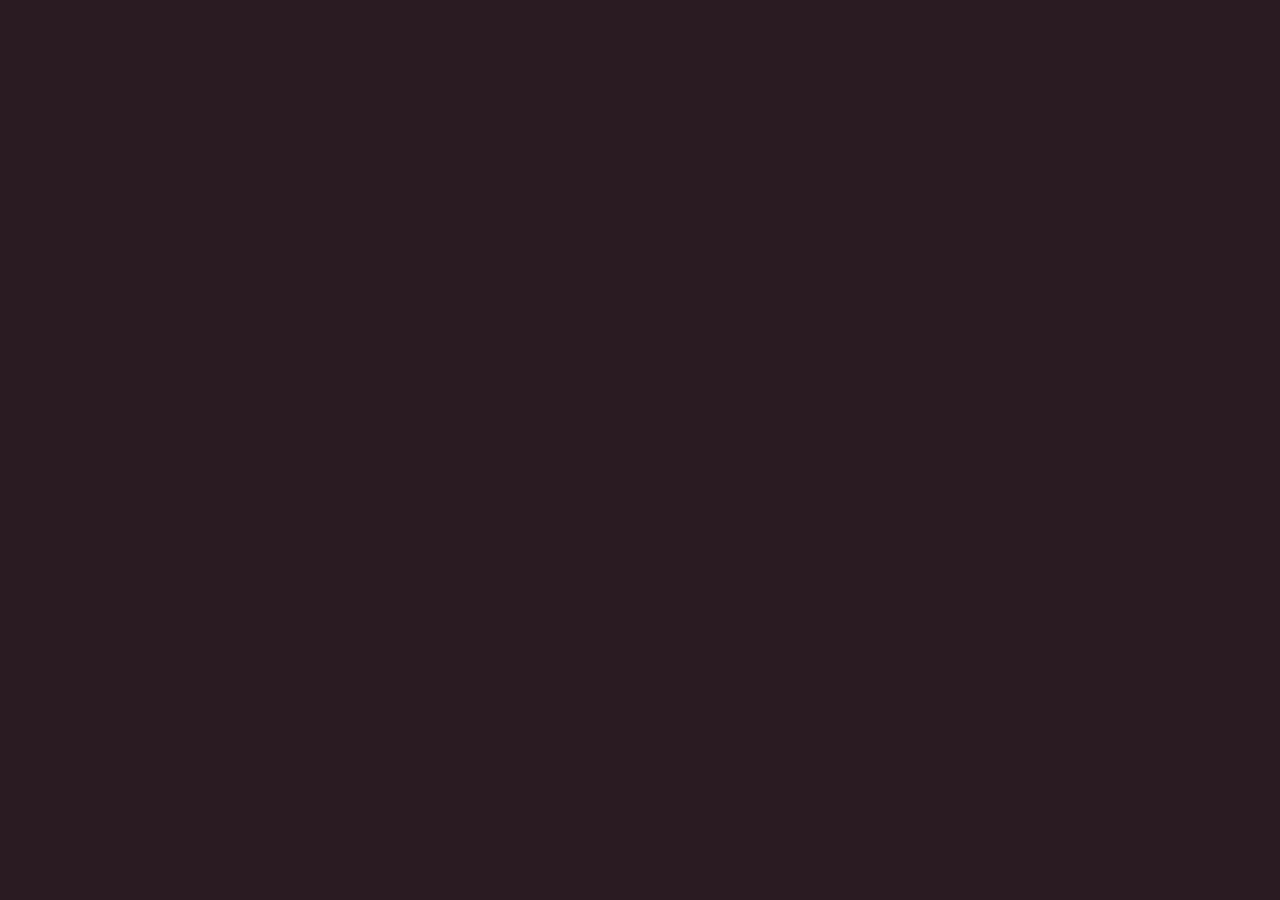
==== commit 42fc1d66: "Add files via upload" ====
--- a/live-7k2q/index.html
+++ b/live-7k2q/index.html
@@ -5,7 +5,7 @@
     <meta name="viewport" content="width=device-width, initial-scale=1" />
     <meta name="robots" content="noindex, nofollow" />
     <title>Aivoro · تجربة</title>
-    <script type="module" crossorigin src="./assets/index-BFLnEYzN.js"></script>
+    <script type="module" crossorigin src="./assets/index-BhLq0GG5.js"></script>
     <link rel="stylesheet" crossorigin href="./assets/index-B3KMl4-R.css">
   </head>
   <body>
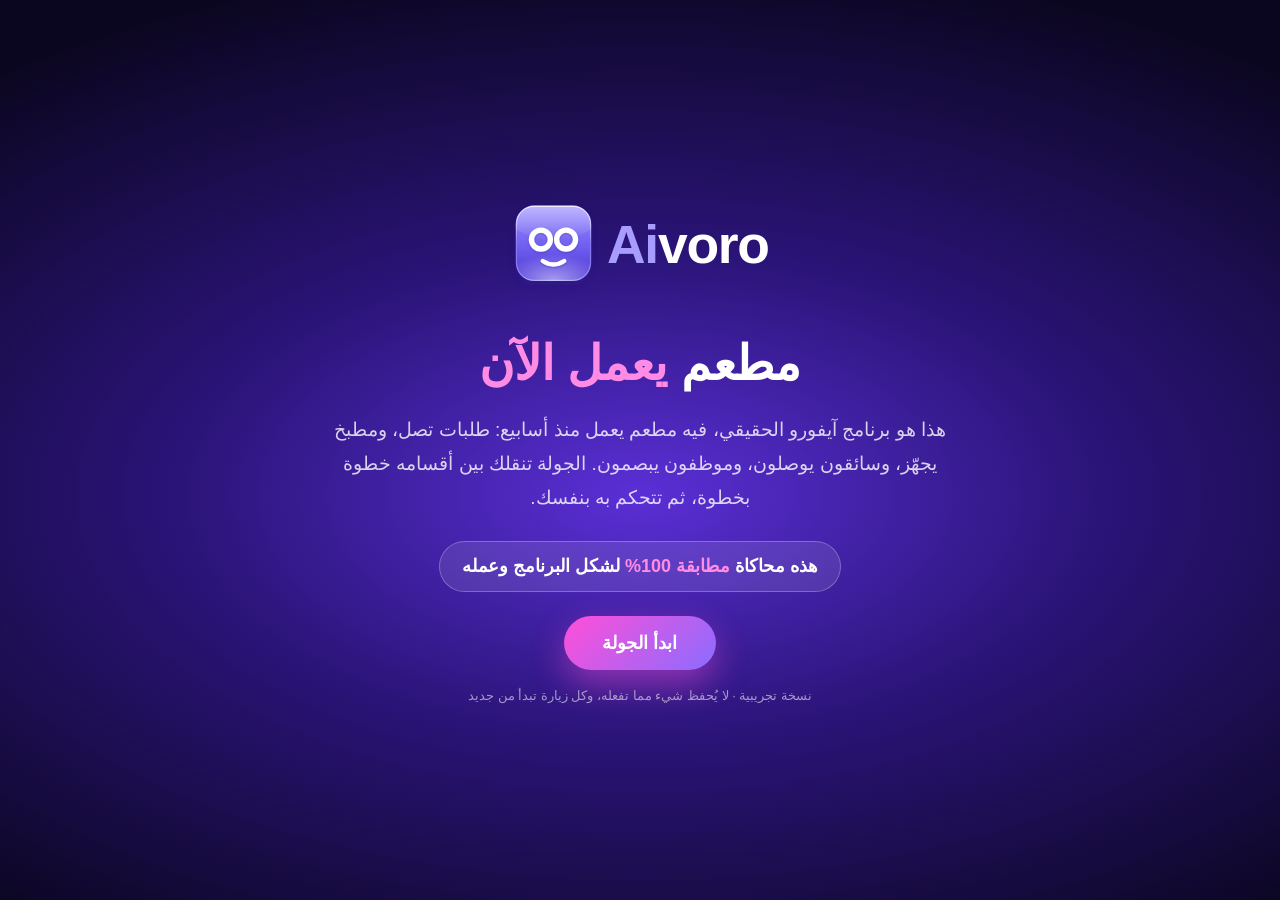
==== commit 6787919c: "Add files via upload" ====
--- a/live-7k2q/index.html
+++ b/live-7k2q/index.html
@@ -5,8 +5,8 @@
     <meta name="viewport" content="width=device-width, initial-scale=1" />
     <meta name="robots" content="noindex, nofollow" />
     <title>Aivoro · تجربة</title>
-    <script type="module" crossorigin src="./assets/index-BhLq0GG5.js"></script>
-    <link rel="stylesheet" crossorigin href="./assets/index-B3KMl4-R.css">
+    <script type="module" crossorigin src="./assets/index-CJdg0-Aj.js"></script>
+    <link rel="stylesheet" crossorigin href="./assets/index-C72WlJtd.css">
   </head>
   <body>
     <div id="root"></div>
--- a/live-7k2q/assets/index-C72WlJtd.css
+++ b/live-7k2q/assets/index-C72WlJtd.css
@@ -0,0 +1 @@
+@font-face{font-family:Readex Pro Variable;font-style:normal;font-display:swap;font-weight:160 700;src:url(./readex-pro-arabic-wght-normal-DiwT_uOQ.woff2) format("woff2-variations");unicode-range:U+0600-06FF,U+0750-077F,U+0870-088E,U+0890-0891,U+0897-08E1,U+08E3-08FF,U+200C-200E,U+2010-2011,U+204F,U+2E41,U+FB50-FDFF,U+FE70-FE74,U+FE76-FEFC,U+102E0-102FB,U+10E60-10E7E,U+10EC2-10EC4,U+10EFC-10EFF,U+1EE00-1EE03,U+1EE05-1EE1F,U+1EE21-1EE22,U+1EE24,U+1EE27,U+1EE29-1EE32,U+1EE34-1EE37,U+1EE39,U+1EE3B,U+1EE42,U+1EE47,U+1EE49,U+1EE4B,U+1EE4D-1EE4F,U+1EE51-1EE52,U+1EE54,U+1EE57,U+1EE59,U+1EE5B,U+1EE5D,U+1EE5F,U+1EE61-1EE62,U+1EE64,U+1EE67-1EE6A,U+1EE6C-1EE72,U+1EE74-1EE77,U+1EE79-1EE7C,U+1EE7E,U+1EE80-1EE89,U+1EE8B-1EE9B,U+1EEA1-1EEA3,U+1EEA5-1EEA9,U+1EEAB-1EEBB,U+1EEF0-1EEF1}@font-face{font-family:Readex Pro Variable;font-style:normal;font-display:swap;font-weight:160 700;src:url(./readex-pro-vietnamese-wght-normal-Do5Nl5oc.woff2) format("woff2-variations");unicode-range:U+0102-0103,U+0110-0111,U+0128-0129,U+0168-0169,U+01A0-01A1,U+01AF-01B0,U+0300-0301,U+0303-0304,U+0308-0309,U+0323,U+0329,U+1EA0-1EF9,U+20AB}@font-face{font-family:Readex Pro Variable;font-style:normal;font-display:swap;font-weight:160 700;src:url(./readex-pro-latin-ext-wght-normal-CsYMu49W.woff2) format("woff2-variations");unicode-range:U+0100-02BA,U+02BD-02C5,U+02C7-02CC,U+02CE-02D7,U+02DD-02FF,U+0304,U+0308,U+0329,U+1D00-1DBF,U+1E00-1E9F,U+1EF2-1EFF,U+2020,U+20A0-20AB,U+20AD-20C0,U+2113,U+2C60-2C7F,U+A720-A7FF}@font-face{font-family:Readex Pro Variable;font-style:normal;font-display:swap;font-weight:160 700;src:url(./readex-pro-latin-wght-normal--ekFhJJC.woff2) format("woff2-variations");unicode-range:U+0000-00FF,U+0131,U+0152-0153,U+02BB-02BC,U+02C6,U+02DA,U+02DC,U+0304,U+0308,U+0329,U+2000-206F,U+20AC,U+2122,U+2191,U+2193,U+2212,U+2215,U+FEFF,U+FFFD}:root{--text: #ffffff;--text-2: rgba(255, 255, 255, .82);--text-3: rgba(255, 255, 255, .66);--ink: #1a2233;--ink-2: #55607a;--blue-400: #5cb4ff;--blue-500: #1f8fff;--blue-600: #1273f0;--blue-gradient: linear-gradient(180deg, #3aa3ff 0%, #1479f4 100%);--cyan: #7fd6ff;--green: #4be08e;--danger: #ff7a88;--line: rgba(255, 255, 255, .16);--surface: rgba(255, 255, 255, .1);--surface-strong: rgba(255, 255, 255, .18);--safe: clamp(24px, 2.1vw, 40px);--ease-out: cubic-bezier(.16, 1, .3, 1);--font: "Readex Pro Variable", "Segoe UI", Tahoma, sans-serif;color-scheme:dark}:root:lang(ckb){--font: "Segoe UI", "Noto Sans Arabic", Tahoma, sans-serif}*,*:before,*:after{box-sizing:border-box;margin:0}[hidden]{display:none!important}html,body,#root{height:100%;overflow:hidden}body{background:#2a1a22;color:var(--text);font-family:var(--font);font-size:17px;line-height:1.6;-webkit-font-smoothing:antialiased;-webkit-user-select:none;user-select:none}::selection{background:#1f8fff73}button,input{font:inherit;color:inherit}button{border:0;background:none;cursor:pointer}ul{list-style:none;padding:0}:focus-visible{outline:3px solid var(--cyan);outline-offset:3px}::-webkit-scrollbar{width:10px}::-webkit-scrollbar-thumb{background:#ffffff47;border-radius:10px;border:3px solid transparent;background-clip:padding-box}.drag-strip{position:fixed;top:0;left:0;right:140px;height:36px;z-index:5;-webkit-app-region:drag}.lens{position:fixed;z-index:20}.lens>.glass{width:100%;height:100%}.lens--setup{left:max(45vw,calc(17vw + min(70vh,48vw)*.8 + 8px));top:50%;width:clamp(380px,27vw,500px);margin-top:clamp(-320px,-27vh,-250px);transform-origin:0% 60%;--glass-tint: .4}.lens--project{right:var(--safe);top:50%;width:clamp(900px,calc(100vw - var(--safe) * 2),2600px);height:clamp(580px,94vh,1320px);margin-top:calc(clamp(580px,94vh,1320px)/-2);transform-origin:50% 100%;--glass-tint: .6;--glass-blur: 34px}.btn{display:inline-flex;align-items:center;justify-content:center;gap:10px;height:clamp(52px,5.8vh,60px);padding:0 26px;border-radius:16px;font-size:17.5px;font-weight:600;white-space:nowrap;transition:transform .18s var(--ease-out),box-shadow .18s var(--ease-out),filter .18s,opacity .18s}.btn:active{transform:scale(.975)}.btn--primary{color:#fff;background:var(--blue-gradient);box-shadow:inset 0 1.5px #fff6,0 4px 10px #083c9659,0 16px 30px -12px #1478f5d9}.btn--primary:hover:not(:disabled){transform:translateY(-2px);filter:brightness(1.07)}.btn--primary:disabled{opacity:.5;cursor:not-allowed}.btn__arrow{display:grid;place-items:center;width:34px;height:34px;border-radius:50%;color:var(--blue-600);background:#fff}[dir=rtl] [data-flip]{transform:scaleX(-1)}.setup{position:relative;display:flex;flex-direction:column;padding:clamp(24px,3.4vh,36px) clamp(22px,1.9vw,34px) clamp(20px,2.8vh,28px);text-shadow:0 1px 3px rgba(0,0,0,.3)}.setup__language{align-self:flex-end;margin:-8px -6px 4px;padding:4px 12px;border-radius:999px;font-size:13.5px;font-weight:500;color:var(--text-2);background:#ffffff1f;border:1px solid rgba(255,255,255,.22);transition:background-color .16s}.setup__language:hover{background:#ffffff3d;color:#fff}.setup__title{font-size:clamp(23px,1.75vw,31px);font-weight:700;line-height:1.35;text-wrap:balance}.setup__hint{margin-top:8px;font-size:clamp(14px,.92vw,16px);color:var(--text-2);text-wrap:pretty}.setup__field{margin-top:clamp(16px,2.4vh,24px)}.setup__label{display:block;margin-bottom:8px;font-size:15px;font-weight:600}.setup__submit{margin-top:clamp(20px,3vh,30px);justify-content:space-between;padding-inline:26px 12px}.setup__submit span:first-child{flex:1;text-align:center;padding-inline-start:34px}.setup__note{margin-top:14px;font-size:13.5px;color:var(--text-2);text-align:center;text-wrap:balance}.input,.select__button{display:flex;align-items:center;gap:12px;width:100%;height:clamp(50px,5.6vh,56px);padding:0 16px;border-radius:14px;border:1.5px solid transparent;background:#fffffff0;color:var(--ink);font-size:16.5px;text-shadow:none;box-shadow:0 6px 16px -10px #0a040299;transition:border-color .16s,box-shadow .16s,background-color .16s}.input:hover,.select__button:hover{background:#fff}.input:focus-within,.select__button:focus-visible,.select__button[aria-expanded=true]{outline:none;background:#fff;border-color:var(--blue-500);box-shadow:0 0 0 4px #1f8fff59}.input svg,.select__button svg{flex:none;color:var(--ink-2)}.input input{flex:1;min-width:0;height:100%;border:0;outline:0;background:none;caret-color:var(--blue-500);-webkit-user-select:text;user-select:text}.input input::placeholder,.select__placeholder{color:#7a8399}.select{position:relative}.select__button span{flex:1;text-align:start}.select__chevron{transition:transform .2s var(--ease-out)}.select__button[aria-expanded=true] .select__chevron{transform:rotate(180deg)}.select__list{position:absolute;top:calc(100% + 8px);inset-inline:0;z-index:10;padding:6px;border-radius:16px;background:#fffffffa;color:var(--ink);text-shadow:none;box-shadow:0 2px 6px #0a040233,0 26px 50px -18px #0a0402bf;transform-origin:50% 0}.select__list li{display:flex;align-items:center;gap:12px;min-height:42px;padding:0 12px;border-radius:10px;font-size:15.5px;cursor:pointer}.select__list li span{flex:1}.select__list li svg{flex:none;color:var(--ink-2)}.select__list li[data-active=true]{background:#e9f3ff}.select__list li[aria-selected=true]{font-weight:600;color:var(--blue-600)}.select__list li[aria-selected=true] svg{color:var(--blue-600)}.manage{display:grid;grid-template-columns:252px minmax(0,1fr);height:100%;text-shadow:0 1px 2px rgba(0,0,0,.28);transition:grid-template-columns .32s var(--ease-out)}.manage--collapsed{grid-template-columns:84px minmax(0,1fr)}.sidebar{display:flex;flex-direction:column;min-height:0;padding:18px 14px;border-inline-end:1px solid var(--line);background:linear-gradient(180deg,#ffffff17,#ffffff08);border-start-start-radius:inherit;border-end-start-radius:inherit}.sidebar__list{flex:1;min-height:0;overflow-y:auto;overflow-x:hidden;display:flex;flex-direction:column;gap:2px;padding:2px;scrollbar-width:thin}.nav-item{display:flex;align-items:center;gap:14px;min-height:clamp(36px,4.7vh,48px);padding:0 14px;border-radius:14px;font-size:16.5px;font-weight:500;color:var(--text-2);white-space:nowrap;text-align:start;transition:background-color .16s,color .16s}.nav-item svg{flex:none}.nav-item:hover{background:#ffffff1f;color:#fff}.nav-item[aria-current=page]{color:#fff;font-weight:700;background:linear-gradient(120deg,#2f96ff99,#1f8fff52);box-shadow:inset 0 1.5px #ffffff59,0 0 0 1px #8cc8ff80,0 12px 22px -14px #1478f5f2}.manage--collapsed .nav-item{justify-content:center;padding:0}.manage--collapsed .nav-item span{display:none}.main{display:flex;flex-direction:column;min-width:0;min-height:0;padding:18px 26px 24px}.topbar{display:flex;align-items:center;gap:12px;min-height:48px;margin-bottom:14px}.topbar__title{font-size:clamp(22px,1.6vw,28px);font-weight:700;white-space:nowrap}.topbar__spacer{flex:1}.clock{display:flex;flex-direction:column;align-items:flex-end;line-height:1.25;font-variant-numeric:tabular-nums}.clock__time{font-size:18px;font-weight:700}.clock__date{font-size:13.5px;color:var(--text-2)}.icon-btn{position:relative;display:grid;place-items:center;width:46px;height:46px;border-radius:14px;color:var(--text-2);background:var(--surface);border:1px solid var(--line);transition:background-color .16s,color .16s,transform .16s var(--ease-out)}.icon-btn:hover{background:var(--surface-strong);color:#fff}.icon-btn:active{transform:scale(.94)}.popover{position:absolute;top:calc(100% + 10px);inset-inline-end:0;z-index:5;width:280px;padding:18px;border-radius:18px;background:#fffffff7;box-shadow:0 2px 6px #0a040233,0 24px 48px -20px #0a0402b3;font-size:15px;color:var(--ink-2);text-shadow:none;text-align:start;cursor:default}.home{flex:1;min-height:0;display:flex;flex-direction:column;gap:clamp(12px,1.8vh,18px)}.figure__label{display:block;font-size:14.5px;font-weight:500;color:var(--text-2);white-space:nowrap;overflow:hidden;text-overflow:ellipsis}.figure__value{display:flex;align-items:baseline;gap:8px;font-weight:700;font-variant-numeric:tabular-nums;line-height:1.2}.figure__unit{font-size:.5em;font-weight:600;color:var(--text-2)}.summary{display:grid;grid-template-columns:minmax(250px,1.15fr) repeat(3,minmax(0,1fr));align-items:stretch;border-radius:22px;background:var(--surface);border:1px solid var(--line);box-shadow:inset 0 1.5px #ffffff29}.summary__cash{padding:16px 22px;border-radius:21px;background:linear-gradient(125deg,#2f96ff80,#7fd6ff33);box-shadow:inset 0 1.5px #ffffff59,0 0 0 1px #8cc8ff66,0 14px 26px -18px #1478f5f2}.summary__cash .figure__label{display:flex;align-items:center;gap:8px;color:#fff;font-weight:700}.summary__cash .figure__value{font-size:clamp(30px,2.5vw,44px)}.summary__item{display:flex;flex-direction:column;justify-content:center;min-width:0;padding:12px 20px;border-inline-start:1px solid var(--line)}.summary__item:nth-child(2){border-inline-start:0}.summary__item .figure__value{font-size:clamp(21px,1.6vw,28px)}.chart{flex:1;min-height:150px;display:flex;flex-direction:column;padding:14px 18px 16px;border-radius:22px;background:var(--surface);border:1px solid var(--line);box-shadow:inset 0 1.5px #ffffff29}.chart__bar{display:flex;align-items:center;justify-content:space-between;gap:12px}.segmented{display:inline-flex;padding:4px;border-radius:14px;background:#0003}.segmented button{min-height:34px;padding:0 14px;border-radius:10px;font-size:14.5px;font-weight:600;color:var(--text-2);transition:background-color .16s,color .16s}.segmented button:hover{color:#fff}.segmented button[aria-pressed=true]{color:#fff;background:#ffffff3d;box-shadow:inset 0 1px #ffffff4d}.segmented--accent button[aria-pressed=true]{background:var(--blue-gradient)}.chart__plot{position:relative;flex:1;min-height:0;margin-top:12px;border-radius:14px;background-image:linear-gradient(to bottom,var(--line) 1px,transparent 1px);background-size:100% 25%;border-bottom:1px solid var(--line)}.chart__empty{position:absolute;inset:0;display:flex;flex-direction:column;align-items:center;justify-content:center;gap:4px;padding:12px;text-align:center}.chart__empty strong{font-size:17px;font-weight:700}.chart__empty span{max-width:46ch;font-size:14.5px;color:var(--text-2)}.strip{display:grid;grid-template-columns:repeat(4,minmax(0,1fr));border-radius:20px;background:#ffffff12;border:1px solid var(--line)}.strip__item{display:flex;align-items:center;gap:12px;padding:12px 16px;border-inline-start:1px solid var(--line)}.strip__item:first-child{border-inline-start:0}.strip__item svg{flex:none;color:var(--cyan)}.strip__item>div{min-width:0}.strip__item .figure__value{font-size:18px}.strip__item .figure__label{font-size:13.5px}.placeholder{flex:1;display:flex;flex-direction:column;align-items:center;justify-content:center;gap:10px;text-align:center}.placeholder__icon{display:grid;place-items:center;width:84px;height:84px;border-radius:26px;color:var(--cyan);background:#7fd6ff29;border:1px solid rgba(127,214,255,.35)}.placeholder h2{font-size:24px;font-weight:700}.placeholder p{max-width:44ch;color:var(--text-2)}@media(max-width:1400px){.manage{grid-template-columns:216px minmax(0,1fr)}.main{padding:14px 20px 18px}.summary{grid-template-columns:minmax(200px,1.1fr) repeat(3,minmax(0,1fr))}.summary__item,.strip__item{padding:10px 14px}.strip__item svg{display:none}}@media(prefers-reduced-motion:reduce){*,*:before,*:after{animation-duration:.01ms!important;transition-duration:.01ms!important}}.launch-host{position:fixed;inset:0;z-index:20}.launch{--launch-glass: rgba(24, 17, 64, .5);--launch-line: rgba(255, 255, 255, .34);position:absolute;inset:0;display:grid;grid-template-columns:clamp(340px,30vw,480px) minmax(0,1fr) clamp(340px,30vw,480px);grid-template-rows:auto minmax(0,1fr) auto;gap:clamp(12px,2vh,22px) 28px;padding:48px var(--safe) clamp(16px,2.4vh,28px);color:#fff;-webkit-app-region:no-drag}.launch button{color:inherit;font:inherit;cursor:pointer}.launch :focus-visible{outline:3px solid #fff;outline-offset:3px}.launch ::selection{background:#8f7dffb3}.launch__search,.launch__notes,.launch__hits{background:var(--launch-glass);-webkit-backdrop-filter:blur(20px) saturate(1.5);backdrop-filter:blur(20px) saturate(1.5);border:1px solid var(--launch-line);box-shadow:inset 0 1.5px #ffffff6b,0 22px 46px -22px #08041ebf}.launch__top{position:relative;z-index:2;grid-column:1 / -1;display:grid;grid-template-columns:1fr auto 1fr;align-items:center;gap:16px}.launch__search{position:relative;grid-column:2;display:flex;align-items:center;gap:14px;width:min(620px,46vw);height:60px;padding:0 24px;border-radius:999px}.launch__search input,.launch__write input{flex:1;min-width:0;height:100%;color:#fff;font:inherit;font-size:18px;background:none;border:0;outline:0;caret-color:#b9adff}.launch input::placeholder{color:#ffffffc7}.launch__search:focus-within,.launch__write:focus-within{border-color:#b9adff;box-shadow:0 0 0 4px #8f7dff66,0 22px 46px -22px #08041ebf}.launch__hits{position:absolute;inset-inline:0;top:calc(100% + 10px);padding:8px;border-radius:24px;list-style:none}.launch__hits button{display:flex;align-items:baseline;justify-content:space-between;gap:16px;width:100%;padding:12px 16px;border-radius:16px;text-align:start;font-size:17px;transition:background .16s var(--ease-out)}.launch__hits button:hover,.launch__hits button:focus-visible{background:#ffffff29}.launch__hits small{color:#fffc;font-size:14px}.launch__none{padding:14px 16px;font-size:16px}.launch__tools{grid-column:3;justify-self:end;display:flex;align-items:center;gap:10px}.launch__looks{display:flex;align-items:center;gap:8px;padding:7px 10px;border-radius:999px;background:#18114080}.launch__look{width:26px;height:26px;border-radius:50%;border:2px solid rgba(255,255,255,.7)}.launch__look--day{background:linear-gradient(180deg,#6cc0ff,#e9f6ff)}.launch__look--violet{background:linear-gradient(180deg,#b9a8ff,#4a36cf)}.launch__look--night{background:linear-gradient(180deg,#1b1450,#05030f)}.launch__look[aria-pressed=true]{box-shadow:0 0 0 3px #fff}.launch__tool{display:flex;align-items:center;gap:7px;height:40px;padding:0 16px;font-size:15px;font-weight:600;border-radius:999px;background:#18114080;border:1px solid var(--launch-line);transition:background .2s var(--ease-out)}.launch__tool:hover{background:#3c2e96cc}.launch__tool--late{border-color:#ffb3bb;box-shadow:inset 0 0 0 1px #ffb3bb}.launch__tool--late:before{content:"";width:9px;height:9px;border-radius:50%;background:#ff7a88}.launch__hero{grid-column:2;display:flex;flex-direction:column;align-items:center;justify-content:center;gap:clamp(8px,1.6vh,18px);min-height:0;text-align:center;text-shadow:0 2px 14px rgba(10,4,40,.6)}.launch__logo{position:relative;display:grid;place-items:center;flex:none;width:1em;height:1em;font-size:clamp(104px,21vh,190px)}.launch__logo:before{content:"";position:absolute;inset:-.2em;border-radius:.42em;background:conic-gradient(from 0deg,transparent 0 5%,#8f7dff 12%,transparent 21% 30%,rgba(127,231,255,.95) 38%,transparent 47% 55%,#ffd77a 63%,transparent 72% 80%,rgba(255,143,220,.9) 88%,transparent 96%);filter:blur(.13em);animation:aifab-rays 6s linear infinite}.launch__logo .aiface{width:.86em;height:.86em;gap:.075em .1em;border-radius:.27em;box-shadow:inset 0 0 0 .014em #fff9,inset 0 .16em .16em -.08em #fff9,0 .14em .3em -.1em #1e0e6ed9}.launch__logo .aiface i{width:.24em;height:.24em;border-width:.062em;animation-duration:4.2s}.launch__logo .aiface b{width:.31em;height:.135em;border-width:.056em;border-radius:0 0 .2em .2em}.launch__stars{position:absolute;inset:0}.launch__stars s{position:absolute;bottom:62%;width:.13em;height:.13em;background:#fff;clip-path:polygon(50% 0,62% 38%,100% 50%,62% 62%,50% 100%,38% 62%,0 50%,38% 38%);opacity:0;animation:launch-star 3.4s ease-out infinite}.launch__stars s:nth-child(1){left:-14%}.launch__stars s:nth-child(2){left:12%;background:#ffd77a;animation-delay:.6s}.launch__stars s:nth-child(3){left:44%;scale:.7;animation-delay:1.2s}.launch__stars s:nth-child(4){left:76%;background:#7fe7ff;animation-delay:1.8s}.launch__stars s:nth-child(5){left:102%;scale:.8;background:#ffd77a;animation-delay:2.4s}.launch__stars s:nth-child(6){left:60%;scale:.6;animation-delay:2.9s}@keyframes launch-star{0%{opacity:0;transform:translateY(.1em) scale(.3) rotate(0)}25%{opacity:1}to{opacity:0;transform:translateY(-.62em) scale(1) rotate(120deg)}}.launch__hero h1{margin-top:clamp(4px,1.4vh,16px);font-size:clamp(32px,5.2vh,56px);font-weight:800;line-height:1.25}.launch__date{font-size:clamp(16px,2.2vh,20px);font-weight:500}.launch__go{display:flex;align-items:center;gap:22px;min-height:clamp(64px,9vh,82px);margin-top:clamp(4px,1.2vh,12px);padding:8px 30px;border-radius:999px;text-align:start;background:linear-gradient(180deg,#9b8cff,#6f5ef0 55%,#4a36cf);border:1.5px solid rgba(255,255,255,.6);box-shadow:inset 0 1.5px #ffffff80,0 20px 40px -16px #2c1a8cf2;transition:transform .24s var(--ease-out)}.launch__go span{display:grid}.launch__go small{font-size:15px;font-weight:500}.launch__go strong{max-width:34ch;overflow:hidden;font-size:clamp(20px,2.9vh,26px);text-overflow:ellipsis;white-space:nowrap}.launch__go:hover{transform:translateY(-3px) scale(1.02)}.launch__go:active,.launch__quick button:active{transform:scale(.97)}.launch__quick{display:flex;flex-wrap:wrap;justify-content:center;gap:10px}.launch__quick button,.launch__alerts{display:flex;align-items:center;gap:10px;height:50px;padding:0 22px;border-radius:999px;font-size:17px;font-weight:600;background:#1811409e;border:1px solid var(--launch-line);transition:transform .2s var(--ease-out),background .2s var(--ease-out)}.launch__quick button:hover,.launch__alerts:hover{background:#3c2e96cc}.launch__alerts{height:42px;font-size:15.5px;border-color:#ffd77acc}.launch__notes{grid-column:1;grid-row:2;display:flex;flex-direction:column;gap:14px;min-height:0;padding:20px;border-radius:30px}.launch__notes h2{display:flex;align-items:center;gap:10px;font-size:21px;font-weight:700}.launch__notes h2 span{display:grid;place-items:center;min-width:28px;height:28px;padding:0 8px;font-size:15px;border-radius:999px;background:#fff3}.launch__write{display:flex;align-items:center;gap:8px;flex:none;height:52px;padding-inline:16px 6px;border-radius:18px;background:#ffffff1f;border:1px solid var(--launch-line)}.launch__write input{font-size:16px}.launch__write button{display:grid;place-items:center;flex:none;width:40px;height:40px;border-radius:14px;background:#6f5ef0}.launch__write button:disabled{opacity:.45;cursor:default}.launch__empty{font-size:16px;line-height:1.8;color:#ffffffdb}.launch__cards{display:grid;grid-template-columns:1fr 1fr;align-content:start;gap:12px;min-height:0;margin-inline:-6px;padding:2px 6px 6px;overflow-y:auto;list-style:none;scrollbar-width:thin;scrollbar-color:rgba(255,255,255,.4) transparent}.note{position:relative;display:grid;align-content:space-between;gap:14px;min-height:132px;padding:16px 16px 14px;border-radius:20px;color:#1f2440;background:var(--note);box-shadow:inset 0 1.5px #ffffffb3,0 14px 22px -16px #08041ecc;animation:note-in .42s var(--ease-out) backwards}.note:nth-child(2){animation-delay:60ms}.note:nth-child(3){animation-delay:.12s}.note:nth-child(4){animation-delay:.18s}.note--0{--note: #ffe58a}.note--1{--note: #ffc2d1}.note--2{--note: #b6f0d2}.note--3{--note: #bcdcff}.note--4{--note: #d9ccff}.note p{font-size:17px;font-weight:600;line-height:1.6;overflow-wrap:anywhere}.note small{padding-inline-end:40px;font-size:13.5px;font-weight:600;color:#1f2440b8}.note button{position:absolute;inset-inline-end:10px;bottom:8px;display:grid;place-items:center;width:34px;height:34px;color:#1f2440;border-radius:50%;background:#1f24401f;transition:background .16s var(--ease-out)}.note button:hover{color:#fff;background:#1f2440}.launch .note button:focus-visible{outline-color:#1f2440}@keyframes note-in{0%{opacity:0;transform:translateY(14px) scale(.96)}}.launch__foot{grid-column:1 / -1;display:flex;flex-wrap:wrap;align-items:center;justify-content:space-between;gap:8px 24px;padding-right:74px;font-size:15px;text-shadow:0 1px 10px rgba(10,4,40,.7)}.launch__tip strong{margin-inline-end:10px;color:#ffe3a1}.launch__support{display:flex;align-items:center;gap:8px;font-weight:600}:root[data-tone=day] .launch__foot{color:#1f2440;text-shadow:none}:root[data-tone=day] .launch__tip strong{color:#4a36cf}@media(max-width:1500px){.launch{grid-template-columns:clamp(340px,30vw,480px) minmax(0,1fr)}.launch__top{grid-template-columns:auto 1fr auto}}@media(max-width:1100px){.launch{grid-template-columns:minmax(0,1fr);grid-template-rows:auto auto auto auto;overflow-y:auto}.launch__top{grid-template-columns:1fr;justify-items:center}.launch__search,.launch__tools,.launch__hero,.launch__notes{grid-column:1;grid-row:auto}.launch__search{width:min(620px,100%)}.launch__tools{justify-self:center}.launch__cards{max-height:44vh}}@media(prefers-reduced-motion:reduce){.launch__logo:before,.launch__stars s,.note{animation:none}}.section-host{position:relative;flex:1;min-height:0;display:flex;flex-direction:column}.section{flex:1;min-height:0;display:flex;flex-direction:column;gap:14px}.section__head{display:flex;align-items:center;gap:clamp(14px,2vw,32px);padding:14px 18px;border-radius:22px;background:var(--surface);border:1px solid var(--line);box-shadow:inset 0 1.5px #ffffff29}.section__head--wrap{flex-wrap:wrap;gap:10px}.section__figure .figure__value{font-size:clamp(22px,1.7vw,30px);flex-wrap:wrap}.section__note{flex:1;min-width:220px;font-size:14px;color:var(--text-2)}.money{display:inline-flex;align-items:baseline;gap:6px;font-variant-numeric:tabular-nums;white-space:nowrap}.money__unit{font-size:.62em;font-weight:600;color:var(--text-2)}.figure__value--loss{color:var(--danger)}.btn--quiet{height:46px;padding:0 18px;font-size:15.5px;color:#fff;background:var(--surface);border:1px solid var(--line)}.btn--quiet:hover:not(:disabled){background:var(--surface-strong)}.btn--quiet:disabled{opacity:.45;cursor:not-allowed}.icon-btn--small{width:38px;height:38px;border-radius:12px}.list{flex:1;min-height:0;overflow-y:auto;display:flex;flex-direction:column;gap:6px;padding-inline-end:4px}.list__empty{flex:1;display:grid;place-items:center;padding:24px;border-radius:22px;border:1px dashed var(--line);color:var(--text-2);text-align:center;text-wrap:balance}.list__row{display:flex;align-items:center;gap:14px;width:100%;min-height:62px;padding:10px 16px;border-radius:16px;background:#ffffff12;border:1px solid transparent;text-align:start;transition:background-color .16s,border-color .16s}.list__row--button:hover{background:#ffffff24;border-color:var(--line)}.list__row--void{opacity:.55}.list__row--void .list__amount{text-decoration:line-through}.list__main{flex:1;min-width:0;display:flex;flex-direction:column;line-height:1.45}.list__main strong{font-size:16.5px;font-weight:600;overflow:hidden;text-overflow:ellipsis;white-space:nowrap}.list__main span{font-size:13.5px;color:var(--text-3);overflow:hidden;text-overflow:ellipsis;white-space:nowrap}.list__amount{font-size:18px;font-weight:700;min-width:7.5em;justify-content:flex-end}.chip{display:inline-flex;align-items:center;gap:6px;padding:3px 12px;border-radius:999px;font-size:13px;font-weight:600;white-space:nowrap;text-shadow:none}.chip--ok{color:#b9f7d4;background:#4be08e2e;border:1px solid rgba(75,224,142,.4)}.chip--warn{color:#ffe0b8;background:#ffb36b2e;border:1px solid rgba(255,179,107,.45)}.chip--bad{color:#ffc4cc;background:#ff5c7033;border:1px solid rgba(255,92,112,.5)}.chip--muted{color:var(--text-2);background:#ffffff1a;border:1px solid var(--line)}.row-action{display:inline-flex;align-items:center;justify-content:center;gap:6px;min-width:108px;height:36px;padding:0 12px;border-radius:10px;font-size:13.5px;font-weight:600;color:var(--text-2);border:1px solid var(--line);white-space:nowrap;transition:background-color .16s,color .16s}.row-action:hover:not(:disabled){color:#fff;background:#ffffff24}.row-action:disabled{opacity:.4;cursor:not-allowed}.row-action--armed{color:#fff;background:#ff7a8866;border-color:#ff7a88cc}.row-action--go{color:#fff;background:#1f8fff73;border-color:#8cc8ff99}.row-action--none{border:0;visibility:hidden}.sheet-scrim{position:absolute;inset:-6px;z-index:6;border-radius:20px;background:#18101a80}.sheet{position:absolute;inset-block:0;inset-inline-end:0;z-index:7;width:min(460px,100%);display:flex;flex-direction:column;border-radius:22px;background:#2e2434f5;border:1px solid rgba(255,255,255,.24);box-shadow:inset 0 1.5px #ffffff4d,0 30px 60px -24px #080302e6}.sheet__head{display:flex;align-items:center;justify-content:space-between;gap:12px;padding:18px 20px 12px}.sheet__head h2{font-size:20px;font-weight:700}.sheet__body{flex:1;min-height:0;overflow-y:auto;display:flex;flex-direction:column;gap:14px;padding:4px 20px 16px}.sheet__foot{display:flex;flex-direction:column;gap:10px;padding:12px 20px 18px;border-top:1px solid var(--line)}.sheet__error{padding:10px 14px;border-radius:12px;font-size:14.5px;line-height:1.6;color:#ffe1e5;background:#ff7a8833;border:1px solid rgba(255,122,136,.5);text-shadow:none}.field{display:flex;flex-direction:column;gap:7px;min-width:0}.field__label{font-size:14.5px;font-weight:600}.field__hint{font-size:13px;line-height:1.6;color:var(--text-3)}.field-row{display:grid;grid-template-columns:1fr 1fr;gap:12px}.control{width:100%;height:50px;padding:0 14px;border-radius:13px;border:1.5px solid transparent;background:#fffffff0;color:var(--ink);font:inherit;font-size:16.5px;text-shadow:none;color-scheme:light;-webkit-user-select:text;user-select:text;transition:border-color .16s,box-shadow .16s}.control:focus-visible,.control--amount:focus-within{outline:none;background:#fff;border-color:var(--blue-500);box-shadow:0 0 0 4px #1f8fff59}.control--inline{width:auto;min-width:240px;height:44px;margin-top:6px}.control--amount{display:flex;align-items:center;gap:10px;padding-inline-end:14px}.control--amount input{flex:1;min-width:0;height:100%;border:0;outline:0;background:none;color:inherit;font-size:21px;font-weight:700;font-variant-numeric:tabular-nums;caret-color:var(--blue-500);-webkit-user-select:text;user-select:text}.control--amount span{font-size:14px;font-weight:600;color:var(--ink-2)}.segmented--fill{display:flex}.segmented--fill button{flex:1;min-height:42px}.segmented--fill button[aria-pressed=true]{background:var(--blue-gradient)}.preview{position:fixed;inset:5vh 4vw;z-index:60;display:grid;grid-template-columns:minmax(0,1fr) clamp(300px,26vw,380px);gap:18px;padding:18px;border-radius:28px;background:#221a28f5;border:1px solid var(--line);box-shadow:0 40px 90px -30px #000000d9}.preview__page{min-width:0;border-radius:14px;overflow:hidden;background:#fff}.preview__page iframe{display:block;width:100%;height:100%;border:0;background:#fff}.preview__panel{display:flex;flex-direction:column;gap:14px;min-height:0;overflow-y:auto;padding-inline-end:4px}.preview__head{display:flex;align-items:center;justify-content:space-between;gap:10px}.preview__head h2{font-size:19px;font-weight:700}.preview__logo{display:flex;align-items:center;flex-wrap:wrap;gap:10px}.preview__logo img{max-width:96px;max-height:56px;border-radius:8px;background:#fff;object-fit:contain}.control--area{height:auto;padding:10px 14px;font-size:15px;line-height:1.6;resize:vertical}.preview__colors{display:flex;gap:10px}.preview__colors button{width:34px;height:34px;border-radius:50%;border:2px solid rgba(255,255,255,.35)}.preview__colors button[aria-pressed=true]{border-color:#fff;box-shadow:0 0 0 3px #7fd6ffb3}.preview__check{display:flex;align-items:center;gap:10px;font-size:15px}.preview__check input{width:20px;height:20px;accent-color:var(--blue-500)}.preview__note{margin-top:auto;font-size:13.5px;line-height:1.7;color:var(--text-2)}.section--tabbed>.section{min-height:0}.segmented--scroll{flex:none;overflow-x:auto;scrollbar-width:none}.segmented--scroll button{flex:1 0 auto;padding-inline:16px;white-space:nowrap}.list__open{flex:1;min-width:0;display:flex;align-items:center;gap:14px;min-height:42px;border-radius:10px;text-align:start;color:inherit}.list__open:hover strong{text-decoration:underline}.list__bar{flex:none;display:flex;align-items:center;gap:14px}.journal-row{display:grid;grid-template-columns:minmax(0,2.2fr) minmax(0,1fr) minmax(0,1fr) auto;align-items:center;gap:8px}.journal-row .control{height:44px;font-size:15px}.grid-table__name{display:inline-flex;align-items:center;gap:8px}.row-tools{display:inline-flex;gap:6px}.icon-btn:disabled{opacity:.35;cursor:not-allowed}.report-host{flex:1;min-height:0;overflow:auto;padding:4px 18px 18px;border-radius:22px;background:var(--surface);border:1px solid var(--line)}.report{width:min(100%,720px);border-collapse:collapse;font-size:15.5px}.report--wide{width:100%}.report th{padding:9px 0;font-weight:500;text-align:start}.report td{padding:9px 0 9px 18px;text-align:end;font-variant-numeric:tabular-nums;white-space:nowrap}[dir=ltr] .report td{padding:9px 18px 9px 0}.report thead th{position:sticky;top:0;padding-top:14px;font-size:13.5px;font-weight:600;color:var(--text-2);background:#3a2c38eb;text-align:end}.report thead th:first-child,.report thead .report__start{text-align:start}.setting__name{flex:1;min-width:180px;height:42px}.report tbody tr+tr{border-top:1px solid rgba(255,255,255,.1)}.report__group th{padding-top:20px;font-size:13.5px;font-weight:700;color:var(--cyan)}.report__total th,.report__total td{font-weight:700}.report__result th,.report__result td{padding-top:14px;font-size:18px;font-weight:700;border-top:2px solid rgba(255,255,255,.45)}.report__result--loss td{color:var(--danger)}.report .money__unit{display:none}.report__result .money__unit{display:inline}.report__code{display:inline-block;min-width:3.2em;color:var(--text-3);font-variant-numeric:tabular-nums}.report__date{text-align:start!important;color:var(--text-2)}.report__pick{display:flex;align-items:center;gap:12px;padding-top:12px;font-size:14.5px;color:var(--text-2)}.report__pick .control--inline{margin-top:0}.icon-btn__badge{position:absolute;top:-5px;inset-inline-end:-5px;min-width:20px;height:20px;padding:0 5px;border-radius:999px;background:#ff7a45;color:#fff;font-size:12px;font-weight:700;line-height:20px;text-align:center;text-shadow:none}.popover--alerts{width:min(400px,60vw);max-height:60vh;overflow-y:auto;padding:8px}.popover--alerts:not(:has(.alerts)){padding:18px}.alerts{display:flex;flex-direction:column;gap:2px}.alert{display:flex;align-items:flex-start;gap:10px;width:100%;padding:10px 12px;border-radius:12px;font-size:14.5px;line-height:1.65;text-align:start;color:inherit;transition:background-color .14s}.alert:hover,.alert:focus-visible{background:#1f8fff24}.alert svg{flex:none;margin-top:4px}.alert--warning svg{color:#e2661c}.alert--info svg{color:var(--blue-500)}.alert__text{flex:1;min-width:0}.alert__amount{margin-inline-start:6px;font-weight:700}.popover .money__unit{color:inherit;opacity:.7}.reply .alert:hover,.reply .alert:focus-visible{background:#ffffff1f}.reply .alert--warning svg{color:#ffb36b}.reply .alert--info svg{color:var(--cyan)}.reply .alert{padding:8px 6px}.setting{display:flex;align-items:center;flex-wrap:wrap;gap:12px 18px;min-height:64px;padding:10px 16px;border-radius:16px;background:#ffffff12}.setting .list__main .setting__hint{white-space:normal;line-height:1.6}.switch{position:relative;flex:none;width:56px;height:32px;border-radius:999px;background:#fff3;border:1px solid var(--line);transition:background-color .18s}.switch[aria-checked=true]{background:var(--blue-500);border-color:transparent}.switch__thumb{position:absolute;top:3px;inset-inline-start:3px;width:24px;height:24px;border-radius:50%;background:#fff;box-shadow:0 2px 6px #00000059;transition:transform .18s cubic-bezier(.16,1,.3,1)}.switch[aria-checked=true] .switch__thumb{transform:translate(24px)}[dir=rtl] .switch[aria-checked=true] .switch__thumb{transform:translate(-24px)}.switch:focus-visible{outline:3px solid rgba(127,214,255,.9);outline-offset:2px}.list--fit{flex:none}.section__note--block{flex:none;padding:0 6px;line-height:1.8}.settings-form{flex:1;min-height:0;overflow-y:auto;display:grid;grid-template-columns:repeat(auto-fit,minmax(280px,1fr));align-content:start;gap:14px 16px;padding:2px 4px 2px 6px}.settings-form__type,.settings-form__foot{grid-column:1 / -1}.settings-form__type{color:var(--text-2)}.settings-form__type strong{color:#fff}.settings-form__foot{display:flex;align-items:center;gap:16px;color:var(--text-2)}@media(prefers-reduced-motion:reduce){.switch,.switch__thumb{transition:none}}.wallets{display:grid;grid-template-columns:repeat(auto-fill,minmax(220px,1fr));gap:12px}.wallet{display:flex;flex-direction:column;gap:4px;padding:14px 18px;border-radius:20px;background:linear-gradient(135deg,#2f96ff57,#7fd6ff1a);border:1px solid rgba(140,200,255,.35);box-shadow:inset 0 1.5px #ffffff40}.wallet__icon{display:grid;place-items:center;width:36px;height:36px;margin-bottom:4px;border-radius:12px;background:#ffffff29}.wallet .figure__value{font-size:24px}.currency{display:flex;align-items:center;flex-wrap:wrap;gap:12px;min-height:62px;padding:8px 16px;border-radius:16px;background:#ffffff0d;border:1px solid transparent}.currency--on{background:#2f96ff29;border-color:#8cc8ff4d}.currency__rate{display:flex;align-items:center;gap:8px;font-size:14px;color:var(--text-2);direction:ltr}.currency__rate .control{width:130px;height:40px;font-size:15.5px;font-variant-numeric:tabular-nums}.currency__error{flex-basis:100%;font-size:13.5px;color:#ffc9cf}.summary__currencies{display:flex;flex-direction:column;gap:2px}.summary__cash .summary__currencies .figure__value+.figure__value{font-size:clamp(17px,1.35vw,23px)}.strip{grid-template-columns:none;grid-auto-flow:column;grid-auto-columns:minmax(0,1fr)}.chart__plot{background-image:none;border-bottom:0;padding-bottom:26px}.chart__plot--empty{background-image:linear-gradient(to bottom,var(--line) 1px,transparent 1px);background-size:100% 25%;border-bottom:1px solid var(--line);padding-bottom:0}.chart__plot svg{position:absolute;inset:0 0 26px;width:100%;height:calc(100% - 26px);direction:ltr}.chart__grid{stroke:#ffffff1a;stroke-width:1}.chart__zero{stroke:#ffffff47;stroke-width:1}.chart__cursor{stroke:#fff9;stroke-width:1}.chart__axis{position:absolute;inset-inline:0;bottom:0;display:flex;justify-content:space-between;font-size:12.5px;color:var(--text-3)}.chart__tip{position:absolute;top:0;translate:-50% 0;display:flex;flex-direction:column;align-items:center;padding:6px 12px;border-radius:12px;background:#fffffff5;color:var(--ink);text-shadow:none;font-size:12.5px;line-height:1.4;pointer-events:none;white-space:nowrap}.chart__tip strong{font-size:15px;font-variant-numeric:tabular-nums}.list__row--footer{margin-top:8px;background:none;border:1px dashed var(--line)}.list__row--footer .list__main span{white-space:normal}li.list__empty{list-style:none}.control--month{min-width:190px}.control--days{min-width:0;width:92px;text-align:center;font-variant-numeric:tabular-nums}.control:disabled{opacity:.6}.grid-table{flex:1;min-height:0;overflow:auto;display:flex;flex-direction:column;gap:6px}.grid-table__row{display:grid;grid-template-columns:minmax(110px,1.4fr) repeat(6,minmax(78px,1fr));align-items:center;gap:8px;min-height:62px;padding:8px 12px;font-size:15px;border-radius:16px;background:#ffffff12;font-variant-numeric:tabular-nums}.grid-table__row--head{position:sticky;top:0;z-index:1;min-height:40px;background:#2e2434eb;font-size:13.5px;font-weight:600;color:var(--text-2)}.grid-table__row strong{font-weight:600;overflow:hidden;text-overflow:ellipsis;white-space:nowrap}.grid-table__stack{display:flex;flex-direction:column;gap:2px}.grid-table__stack small{font-size:12px;color:var(--text-3);white-space:nowrap}.grid-table__net{font-size:18px;font-weight:700}.control--cell{height:40px;padding:0 10px;font-size:15.5px;font-variant-numeric:tabular-nums}.grid-table .money__unit{display:none}.grid-table__net{font-size:16.5px}.line-card{display:flex;flex-direction:column;gap:10px;padding:12px;border-radius:16px;background:#ffffff12;border:1px solid var(--line)}.line-card .row-action{align-self:flex-start}.list__stack{display:flex;flex-direction:column;align-items:flex-end;font-variant-numeric:tabular-nums}.list__stack small{font-size:12px;color:var(--text-3)}.schedule{display:flex;flex-direction:column;gap:4px;padding:10px 14px;border-radius:14px;background:#ffffff12;font-size:14.5px}.schedule li{display:flex;justify-content:space-between;gap:12px}.lock{position:fixed;inset:0;z-index:70;margin:auto;width:min(440px,92vw);height:fit-content;display:flex;flex-direction:column;gap:16px;padding:32px;border-radius:32px;background:#2e2434e6;border:1px solid var(--line);-webkit-backdrop-filter:blur(24px) saturate(1.4);backdrop-filter:blur(24px) saturate(1.4);box-shadow:0 40px 90px -30px #000c}.lock h1{font-size:24px;font-weight:700}.lock__icon{display:grid;place-items:center;width:56px;height:56px;border-radius:18px;background:var(--blue-gradient)}.lock__users{display:flex;flex-direction:column;gap:8px;max-height:30vh;overflow-y:auto}.lock__users button{display:flex;align-items:baseline;justify-content:space-between;gap:12px;min-height:50px;padding:10px 16px;border-radius:14px;background:#ffffff12;border:1.5px solid transparent;text-align:start}.lock__users button[aria-pressed=true]{background:#2f96ff38;border-color:#8cc8ffb3}.lock__users span{font-size:13.5px;color:var(--text-2)}.lock__pin{font-size:22px;letter-spacing:.3em;text-align:center}.lock__note{min-height:1.6em;font-size:14px;color:#ffc9cf}.setting__pin{width:130px;height:42px;text-align:center}.strip__item--group{flex:2 1 320px;align-items:flex-start;gap:18px}.figure__value--owed{color:#ffb36b}.strip__parts{flex:1;min-width:0;display:flex;flex-direction:column;gap:2px}.strip__parts button{display:flex;align-items:center;gap:8px;padding:4px 8px;border-radius:9px;font-size:14px;color:var(--text-2);text-align:start}.strip__parts button:hover{background:#ffffff1a;color:#fff}.strip__parts button>span:first-of-type{flex:1;min-width:0}.strip__parts .money{font-weight:700;color:#fff}.strip__parts .money__unit{display:none}.icon-btn--armed{color:#fff;background:#ff7a8880;border-color:#ff7a88e6}.preview__colors input[type=color]{width:34px;height:34px;padding:0;border:2px solid rgba(255,255,255,.35);border-radius:50%;background:none;cursor:pointer}.setting__pin--wide{width:190px}.lock__link{align-self:center;padding:6px 12px;border-radius:10px;font-size:14px;color:var(--cyan)}.lock__link:hover{background:#ffffff1a}.lock__forgot{display:flex;gap:8px}.lock__forgot .control{flex:1;min-width:0;height:46px}.calc-toggle,.calc{position:fixed;right:1.4vw;bottom:3vh;z-index:58;color:#fff;background:#2e2434e6;border:1px solid var(--line);-webkit-backdrop-filter:blur(22px) saturate(1.4);backdrop-filter:blur(22px) saturate(1.4);box-shadow:0 18px 44px -18px #000c}.calc-toggle{display:grid;place-items:center;width:52px;height:52px;border-radius:18px;transition:transform .16s var(--ease-out),background-color .16s}.calc-toggle:hover{transform:translateY(-2px);background:#1f8fff8c}.calc{width:300px;padding:14px;border-radius:26px;animation:calc-open .2s var(--ease-out);transform-origin:100% 100%}@keyframes calc-open{0%{opacity:0;transform:scale(.6)}}.calc__head{display:flex;align-items:center;justify-content:space-between;font-size:14px;font-weight:600;color:var(--text-2)}.calc__display{display:flex;flex-direction:column;align-items:flex-end;margin:10px 0 12px;padding:10px 14px;min-height:78px;border-radius:16px;background:#00000047;font-size:30px;font-weight:700;font-variant-numeric:tabular-nums;line-height:1.25;overflow-wrap:anywhere;text-align:end;-webkit-user-select:text;user-select:text}.calc__display small{min-height:1.4em;font-size:13.5px;font-weight:500;color:var(--text-3)}.calc__keys{display:grid;grid-template-columns:repeat(4,1fr);gap:8px}.calc__key{height:52px;border-radius:14px;background:#ffffff1a;font-size:20px;font-weight:600;transition:background-color .12s,transform .12s}.calc__key:hover{background:#fff3}.calc__key:active{transform:scale(.95)}.calc__key--tool{font-size:15px;color:var(--text-2)}.calc__key--op{background:#2f96ff4d}.calc__key--equals{background:var(--blue-gradient)}@media(prefers-reduced-motion:reduce){.calc{animation:none}.calc-toggle,.calc__key{transition:none}}.control--search{width:clamp(140px,16vw,240px);height:44px;font-size:15px}.shipment__name{display:block;font-size:clamp(18px,1.4vw,24px);overflow-wrap:anywhere}.shipment__stage{width:auto;min-width:190px}.figure-grid{display:grid;grid-template-columns:repeat(auto-fit,minmax(170px,1fr));gap:10px;margin:0}.figure-grid>div{min-width:0;padding:12px 16px;border-radius:18px;background:var(--surface);border:1px solid var(--line)}.figure-grid dd{margin:0}.figure-grid .figure__value{font-size:clamp(18px,1.35vw,24px);flex-wrap:wrap}.shipment__warnings,.shipment__actions,.shipment__events{display:flex;flex-wrap:wrap;gap:8px;margin:0;padding:0;list-style:none}.shipment__events li{display:flex;flex-direction:column;padding:6px 14px;border-radius:12px;border:1px solid var(--line);font-size:13px}.shipment__events span{color:var(--text-2)}.sheet__hint{font-size:14px;color:var(--text-2)}.ship-art{flex:none;width:clamp(96px,9vw,150px);color:var(--accent, #8cc8ff);opacity:.9}.ship-art__wave{opacity:.55;animation:ship-wave 5s ease-in-out infinite alternate}@keyframes ship-wave{to{transform:translate(-10px)}}@media(prefers-reduced-motion:reduce){.ship-art__wave{animation:none}}.shipment__meta{font-size:14px;color:var(--text-2)}.shipment__body{flex:1;min-height:0;overflow-y:auto;display:flex;flex-direction:column;gap:12px}.shipment__body>.list{flex:none;overflow:visible}.search{position:relative;display:flex;align-items:center;gap:8px;width:clamp(200px,22vw,340px);height:44px;padding:0 14px;border-radius:14px;background:var(--surface);border:1px solid var(--line)}.search:focus-within{border-color:#7fd6ffcc}.search input{flex:1;min-width:0;background:none;border:0;outline:0;color:inherit;font:inherit;font-size:15px}.search input::placeholder{color:var(--text-3)}.popover--search{inset-inline:0;width:auto;min-width:320px;max-height:62vh;overflow-y:auto;padding:6px;color:#1c1b22;background:#fff;z-index:20}.popover--search p{padding:12px}.search__hit{display:grid;grid-template-columns:auto minmax(0,1fr);gap:0 10px;width:100%;padding:9px 12px;border-radius:12px;text-align:start;color:inherit}.search__hit:hover,.search__hit:focus-visible{background:#1f6feb1a}.search__hit small{grid-row:span 2;align-self:center;min-width:74px;font-size:12px;font-weight:600;color:#1f6feb}.search__hit strong,.search__hit span{overflow:hidden;text-overflow:ellipsis;white-space:nowrap}.search__hit span{font-size:13px;color:#5b5966}.designer{flex:1;min-height:0;display:grid;grid-template-columns:minmax(0,1fr) clamp(290px,26vw,380px);gap:16px}.designer .preview__page{min-height:320px}.icon-btn--marked{position:relative;color:#8fd3ff}.icon-btn--marked small{position:absolute;top:-5px;inset-inline-end:-5px;min-width:18px;padding:0 4px;border-radius:9px;background:var(--blue-500);color:#fff;font-size:11px;font-weight:700;line-height:18px}.attachments{display:grid;grid-template-columns:repeat(auto-fill,minmax(130px,1fr));gap:12px;margin:0;padding:0;list-style:none}.attachments li{position:relative}.attachments li>.icon-btn{position:absolute;top:6px;inset-inline-end:6px;background:#140e18bf}.attachments__open{display:flex;flex-direction:column;align-items:center;gap:6px;width:100%;padding:8px;border-radius:14px;border:1px solid var(--line);color:inherit}.attachments__open img{width:100%;height:110px;border-radius:8px;object-fit:cover;background:#fff}.attachments__open svg{height:110px}.attachments__open span{max-width:100%;overflow:hidden;text-overflow:ellipsis;white-space:nowrap;font-size:12.5px}.tree__row{gap:8px;min-height:52px}.tree__row--type{background:#ffffff14}.tree__fold{flex:none;display:grid;place-items:center;width:28px;height:28px;border-radius:8px;color:var(--text-2)}button.tree__fold:hover{background:#ffffff1f}.tree__name{overflow:hidden;text-overflow:ellipsis;white-space:nowrap}.quick-grid{display:grid;grid-template-columns:repeat(auto-fill,minmax(190px,1fr));gap:14px;overflow-y:auto;padding:2px}.quick-tile{display:flex;flex-direction:column;align-items:flex-start;gap:12px;min-height:132px;padding:18px;border-radius:22px;background:var(--surface);border:1px solid var(--line);box-shadow:inset 0 1.5px #ffffff29;color:inherit;text-align:start;font-size:17px;transition:transform .16s ease-out,background-color .16s ease-out}.quick-tile:hover{background:#fff3}.quick-tile:active{transform:scale(.97)}.quick-tile--off{opacity:.45}.quick-tile small{font-size:12.5px;color:var(--text-2)}.quick-tile__icon{display:grid;place-items:center;width:52px;height:52px;border-radius:16px;background:linear-gradient(160deg,var(--blue-500),#1648b8);color:#fff}.icon-btn--go{background:linear-gradient(160deg,var(--blue-500),#1648b8);border-color:transparent;color:#fff}.popover--menu{width:250px;padding:6px;z-index:20;background:#fff;color:#1c1b22}.search__hit--line{display:flex;align-items:center;gap:12px}.search__hit--line svg{color:#1f6feb}.nav-item--quiet{margin-top:8px;opacity:.72;font-size:14.5px}.toast{position:fixed;inset-block-end:12px;inset-inline-start:50%;transform:translate(50%);z-index:30;display:flex;align-items:center;gap:12px;padding:10px 12px 10px 18px;border-radius:16px;background:#18121ef0;border:1px solid var(--line);box-shadow:0 18px 40px -18px #000c;font-size:15px;white-space:nowrap}[dir=ltr] .toast{transform:translate(-50%)}.toast>svg{color:#7be3a8}@media(prefers-reduced-motion:reduce){.quick-tile{transition:none}}.voucher__means{padding:10px 14px;border-radius:12px;background:#7fd6ff1f;border:1px solid rgba(127,214,255,.35);font-size:14.5px;line-height:1.7}.list[hidden]{display:none}.sheet--wide{inset-inline:0;width:auto}.sheet--wide .sheet__body{container-type:inline-size}.docform{display:grid;grid-template-columns:minmax(0,1fr);gap:18px;align-items:start}@container (min-width: 1060px){.docform{grid-template-columns:minmax(0,1.9fr) minmax(290px,1fr);gap:22px}.docform__side{display:flex}}.docform__main,.docform__side{display:flex;flex-direction:column;gap:12px;min-width:0}.docform__side{padding:16px;border-radius:18px;background:#ffffff0f;border:1px solid var(--line)}.docline{display:grid;grid-template-columns:minmax(0,1fr) 76px 136px 124px 40px;gap:8px;align-items:center}.docline--expense{grid-template-columns:minmax(130px,.8fr) minmax(0,1fr) 76px 136px 124px 40px}.docline--head{font-size:13px;font-weight:600;color:var(--text-2);padding-inline:4px}.docline__total{justify-content:flex-end;font-weight:600}.docform__add{align-self:flex-start}.docform__totals{align-self:flex-end;display:flex;flex-direction:column;gap:8px;width:min(380px,100%);margin:4px 0 0;padding:14px 16px;border-radius:18px;background:#ffffff12;border:1px solid var(--line)}.docform__totals>div{display:flex;align-items:center;justify-content:space-between;gap:12px}.docform__totals dt{color:var(--text-2)}.docform__totals dd{margin:0}.docform__totals .control{width:150px;height:40px}.docform__grand{padding-top:8px;border-top:1px solid var(--line);font-size:21px;font-weight:700}.docform__grand dt{color:inherit}.docform__files{display:flex;flex-wrap:wrap;align-items:center;gap:8px}.docform__files .chip button{display:grid;place-items:center;color:inherit}@media(max-width:1180px){.docform{grid-template-columns:minmax(0,1fr)}}.docform__side{display:grid;grid-template-columns:repeat(auto-fit,minmax(230px,1fr));align-items:start}@container (min-width: 1060px){.docform__side{display:flex}}.docform__side{order:-1}@container (min-width: 1060px){.docform__side{order:0}}.sheet--fields .sheet__body{display:grid;grid-template-columns:repeat(auto-fit,minmax(300px,1fr));gap:14px 18px;align-content:start}.sheet--fields .sheet__body>:is(p,ul,ol,button,.journal-row,.segmented,.attachments,.voucher__means,.list__empty){grid-column:1 / -1}.sheet--fields .sheet__body>button{justify-self:start}.sheet--wide .sheet__foot .btn{align-self:flex-end;min-width:260px}.docline .control{min-width:0;padding-inline:10px}.manage{zoom:var(--ui-zoom, 1)}.scene__flat--world{background:linear-gradient(160deg,#6a3b4a,#d9814a 55%,#f6c16b)}.scene__flat--purple{background:radial-gradient(90% 70% at 18% 8%,rgba(141,92,255,.85) 0%,transparent 60%),linear-gradient(135deg,#1f0f47,#4a2496 48%,#a865d6)}.scene__flat--grey{background:radial-gradient(90% 70% at 80% 0%,rgba(170,178,194,.55) 0%,transparent 60%),linear-gradient(135deg,#1f2228,#454b57,#868d9a)}.scene__flat--white{background:radial-gradient(90% 70% at 82% 0%,#dbe6ff 0%,transparent 62%),linear-gradient(135deg,#fff,#eef1f7 52%,#d5dbe8)}.appearance{overflow-y:auto;gap:18px}.appearance__group{display:flex;flex-direction:column;align-items:flex-start;gap:12px;padding:18px 20px;border-radius:22px;background:var(--surface);border:1px solid var(--line)}.appearance__group h2{font-size:18px;font-weight:700}.appearance__swatches{display:grid;grid-template-columns:repeat(auto-fill,minmax(150px,1fr));gap:12px;width:100%}.appearance__swatch{display:flex;flex-direction:column;gap:8px;padding:8px;border-radius:16px;border:2px solid transparent;color:inherit;font-size:15px;font-weight:600}.appearance__swatch[aria-pressed=true]{border-color:var(--blue-500);background:var(--surface)}.appearance__sample{display:grid;place-items:center;height:84px;border-radius:12px;border:1px solid var(--line);color:#fff}.appearance__sample.scene__flat--white{color:#1f6feb}.appearance__sample-text{font-size:17px}:root[data-theme=light] .manage{--text: #1c1b22;--text-2: rgba(28, 27, 34, .78);--text-3: rgba(28, 27, 34, .6);--line: rgba(20, 20, 40, .14);--surface: rgba(255, 255, 255, .6);--surface-strong: rgba(255, 255, 255, .82);--danger: #c2263a;color:var(--text);color-scheme:light;text-shadow:none}:root[data-theme=light] .glass:has(.manage) .glass__frost{background:#f6f6fbcc}:root[data-theme=light] .manage .sidebar{background:linear-gradient(180deg,#ffffff8c,#ffffff40)}:root[data-theme=light] .manage .sheet{background:#f9f8fdfb;border-color:#14142829}:root[data-theme=light] .manage .sheet-scrim{background:#e1e2ec99}:root[data-theme=light] .manage .control,:root[data-theme=light] .manage .search{border:1px solid rgba(20,20,40,.18)}:root[data-theme=light] .manage .chip--ok{color:#0b6b3d;background:#0f8a5f29}:root[data-theme=light] .manage .chip--warn{color:#8a4a00;background:#d68a1433}:root[data-theme=light] .manage .chip--muted{background:#14142814}:root[data-theme=light] .manage .chip--bad{color:#a3182b;background:#d6283c24}:root[data-theme=light] .manage .icon-btn--marked{color:#1f6feb}:root[data-theme=light] .manage .toast{color:#fff}:root[data-theme=light] .manage :is(.btn--quiet,.nav-item:hover,.icon-btn:hover,.row-action:hover:not(:disabled),.segmented button:hover,.strip__parts button:hover,.strip__parts .money,.settings-form__type strong){color:var(--text)}:root[data-theme=light] .manage .btn--quiet{background:#1414280d;border-color:var(--line)}:root[data-theme=light] .manage .nav-item[aria-current=page]{color:#0b3f8f}:root[data-theme=light] .manage :is(.sheet__error,.currency__error){color:#a3182b}:root[data-theme=light] .manage .chip--warn{color:#8a4a00}:root[data-theme=light] .manage .figure__value--owed{color:#b35a00}.clock{white-space:nowrap}.designer--board{grid-template-columns:minmax(0,1fr) clamp(290px,26vw,380px)}.board{min-width:0;min-height:0;display:grid;grid-template-columns:minmax(0,1fr) 250px;gap:14px}.board__paper{min-height:0;overflow-y:auto;padding:14px;border-radius:14px;background:#fff;color:#1c1b22;text-shadow:none}.board__page{width:100%;line-height:1.5}.board__zone{position:relative;outline:1px dashed rgba(31,111,235,.45);outline-offset:2px;touch-action:none}.board__block{position:absolute;padding-block:1px;border-radius:3px;outline:1px dashed rgba(20,20,40,.22);cursor:grab;-webkit-user-select:none;user-select:none;overflow-wrap:anywhere;white-space:pre-wrap;touch-action:none}.board__block:active{cursor:grabbing}.board__block--on{outline:2px solid #1f6feb;background:#1f6feb14}.board__block img{display:block;width:100%;pointer-events:none}.board__block hr{margin:0;border:0}.board__ghost{display:grid;place-items:center;min-height:34px;background:#14142812;color:#5b5966;font-size:11px}.board__handle{position:absolute;inset-block:0;inset-inline-end:-4px;width:9px;border-radius:4px;cursor:ew-resize}.board__block--on .board__handle{background:#1f6feb}.board__table{margin-block:8px;font-size:11px;color:#5b5966}.board__table>div{padding:5px 8px;border-bottom:1px solid #dcdae3}.board__tools{min-height:0;overflow-y:auto;display:flex;flex-direction:column;gap:12px;padding-inline-end:4px}.board__row{display:flex;flex-wrap:wrap;align-items:flex-end;gap:10px}.board__number{display:flex;flex-direction:column;gap:4px;font-size:12.5px;color:var(--text-2)}.board__number .control{width:86px;height:38px}.board__number input[type=color]{width:38px;height:38px;padding:0;border:1px solid var(--line);border-radius:10px;background:none}.board__add{display:flex;flex-wrap:wrap;gap:6px}.board__add .row-action{min-width:0}.designer--board{grid-template-columns:minmax(0,1fr);grid-template-rows:auto minmax(0,1fr)}.designer--board .preview__panel{order:-1;flex-direction:row;flex-wrap:wrap;align-items:center;overflow:visible}.designer--board .preview__panel>*{flex:0 1 auto}.designer--board .preview__panel .section__note{display:none}.designer--board .preview__panel .preview__note{flex:1 1 200px;margin:0}.designer--board .preview__panel .field{flex-direction:row;align-items:center;gap:10px}.board{grid-template-columns:minmax(0,1fr) 270px}.school__health{align-self:flex-start;white-space:normal}.school__flag{flex:none;color:#ffb36b}.school__family{display:flex;flex-wrap:wrap;align-items:center;gap:10px;padding:12px 16px;border-radius:18px;background:var(--surface);border:1px solid var(--line);font-size:14.5px}.school__family strong{display:inline-flex;align-items:center;gap:6px}.journal-row--pair{grid-template-columns:minmax(0,1.4fr) minmax(0,1fr) auto}.btn--whatsapp svg{color:#4be08e}.close__ok{flex:none;color:#4be08e}.close__bad{flex:none;color:#ffb36b}.summary__item--go{cursor:pointer;color:inherit;text-align:start;font:inherit}.summary__item--go:hover{background:#ffffff14}.quick-grid--row{flex:none;grid-template-columns:repeat(auto-fit,minmax(170px,1fr));overflow:visible}.quick-tile--row{flex-direction:row;align-items:center;min-height:0;padding:14px 16px;font-size:17px}.combo{position:relative}.combo__list{position:absolute;inset-inline:0;top:calc(100% + 6px);z-index:9;max-height:264px;overflow-y:auto;padding:6px;border-radius:14px;background:#fff;color:#1c1b22;box-shadow:0 2px 6px #0a040233,0 24px 48px -20px #0a0402b3;text-shadow:none;list-style:none}.combo__group,.combo__none{display:block;padding:8px 12px 4px;font-size:12.5px;font-weight:700;color:#5d5a68}.combo__option{display:block;width:100%;padding:9px 12px;border-radius:10px;text-align:start;font:inherit;font-size:15.5px;color:inherit}.combo__option:hover,.combo__option--at{background:#1f6feb24}.combo__option[aria-selected=true]{font-weight:700}.sheet__actions{display:flex;flex-wrap:wrap;gap:10px}.manage--rail{grid-template-columns:252px minmax(0,1fr) 248px}.manage--collapsed.manage--rail{grid-template-columns:84px minmax(0,1fr) 248px}.rail{display:flex;flex-direction:column;min-height:0;padding:18px 12px;border-inline-start:1px solid var(--line);background:linear-gradient(180deg,#ffffff17,#ffffff08);border-start-end-radius:inherit;border-end-end-radius:inherit}.rail__head{display:flex;align-items:center;gap:8px;min-height:48px;margin-bottom:10px;font-size:15.5px}.rail__list{flex:1;min-height:0;display:flex;flex-direction:column;gap:6px;overflow-y:auto;list-style:none}.rail__item{display:block;width:100%;padding:9px 11px;border-radius:12px;background:var(--surface);border:1px solid var(--line);color:inherit;font:inherit;font-size:13.5px;line-height:1.55;text-align:start}.rail__item:not(:disabled):hover{background:#fff3}.rail__item--warn{border-color:#ffb36bb3}.rail__item small,.rail__empty{display:block;font-size:12.5px;color:var(--text-2)}.chart__legend{display:flex;flex-wrap:wrap;gap:14px;font-size:14px}.chart__legend span{display:inline-flex;align-items:center;gap:6px}.chart__legend i{width:12px;height:12px;border-radius:3px}.chart__tip span{display:block}.command-slot{flex:1;min-width:0;display:flex;justify-content:center}.command{position:relative;width:min(100%,700px)}.command__field{position:relative;isolation:isolate;overflow:hidden;display:flex;align-items:center;gap:10px;height:48px;padding-inline:16px 5px;border-radius:16px;background:linear-gradient(115deg,#1c34809e,#4a28768f);border:1px solid rgba(170,196,255,.5);box-shadow:inset 0 1.5px #ffffff38;transition:border-color .22s var(--ease-out),box-shadow .32s var(--ease-out)}.command__field:before,.command__field:after{content:"";position:absolute;z-index:-1;left:50%;top:50%;width:112%;aspect-ratio:1;translate:-50% -50%;opacity:.5;background-image:radial-gradient(1.3px 1.3px at 14% 22%,#fff 55%,transparent 60%),radial-gradient(1px 1px at 37% 71%,#cfe2ff 55%,transparent 60%),radial-gradient(1.6px 1.6px at 58% 34%,#fff 55%,transparent 60%),radial-gradient(1px 1px at 79% 58%,#ffe9c2 55%,transparent 60%),radial-gradient(1.2px 1.2px at 91% 16%,#fff 55%,transparent 60%),radial-gradient(1px 1px at 6% 83%,#cfe2ff 55%,transparent 60%);background-size:190px 150px;animation:command-turn 150s linear infinite;transition:opacity .32s var(--ease-out)}.command__field:after{opacity:.32;background-size:270px 210px;animation-duration:230s;animation-direction:reverse}.command__field:hover,.command__field:focus-within,.command__field--busy{border-color:#bed6fff2;box-shadow:inset 0 1.5px #ffffff4d,0 6px 26px -8px #6ea0ffbf}.command__field:hover:before,.command__field:focus-within:before,.command__field--busy:before{opacity:1}.command__field:hover:after,.command__field:focus-within:after,.command__field--busy:after{opacity:.75}.command__field--busy:before{animation-duration:16s}.command__field--busy:after{animation-duration:24s}.command__field--still:before,.command__field--still:after{animation:none}@media(prefers-reduced-motion:reduce){.command__field:before,.command__field:after{animation:none}}@keyframes command-turn{to{rotate:360deg}}.command__field>svg{flex:none;color:#cfe2ff}.command__field input{flex:1;min-width:0;height:100%;border:0;outline:0;background:none;color:#fff;font:inherit;font-size:15.5px;caret-color:var(--cyan)}.command__field input::placeholder{color:#ffffffbd}.command__field kbd,.quick-tile kbd{flex:none;padding:2px 7px;border-radius:7px;border:1px solid rgba(255,255,255,.3);font:inherit;font-size:12px;color:#fffc}.quick-tile kbd{margin-inline-start:auto}.command__field button{display:grid;place-items:center;flex:none;width:38px;height:38px;border-radius:12px;color:#fff;background:var(--blue-gradient);transition:opacity .16s}.command__field button:disabled{opacity:.4;cursor:default}.command__panel.reply{position:absolute;top:calc(100% + 10px);inset-inline:0;z-index:25;width:auto;min-width:min(520px,80vw);max-height:min(72vh,680px);overflow-y:auto;padding:16px 18px;border-radius:20px;background:#282032f7;border:1px solid rgba(255,255,255,.26);box-shadow:inset 0 1.5px #ffffff3d,0 30px 60px -24px #080302e6;color:#fff;font-size:15.5px;line-height:1.7;text-shadow:none}.command__note{font-size:13.5px;color:var(--text-3)}.command__hit{display:grid;grid-template-columns:96px minmax(0,1fr);gap:0 12px;width:100%;padding:9px 12px;border-radius:12px;color:inherit;font:inherit;text-align:start}.command__hit:hover,.command__hit:focus-visible{background:#ffffff1f}.command__hit small{grid-row:span 2;align-self:center;font-size:12.5px;color:var(--text-3)}.command__hit span{font-size:13.5px;color:var(--text-2)}.send__who{flex:1;min-width:0;display:grid;grid-template-columns:auto minmax(0,1fr);gap:0 12px;align-items:center}.send__who input{grid-row:span 2}.send__who span{font-size:13.5px;color:var(--text-2)}.command-slot{min-width:260px}.topbar{container:topbar / inline-size}@container topbar (max-width: 860px){.clock,.command__field kbd{display:none}}.chart__bar{flex-wrap:wrap;row-gap:8px}.wizard__steps{flex:none;margin:0 20px 4px}.wizard__steps button{display:inline-flex;align-items:center;gap:6px}.wizard__design{display:grid;grid-template-columns:minmax(0,1.25fr) minmax(280px,1fr);gap:18px;align-items:start}.wizard__page{width:100%;height:min(62vh,640px);border:0;border-radius:12px;background:#fff}.words{unicode-bidi:plaintext}.command{width:min(100%,940px)}.command-slot{min-width:340px}.topbar{min-height:66px}.command__field{height:62px;gap:12px;padding-inline:8px 8px;border-radius:22px;background:linear-gradient(115deg,#0c1a52,#1b1466 55%,#3a1667);border:1.5px solid rgba(170,196,255,.7)}.command__head{flex:none;display:grid;place-items:center;width:78px;height:100%}.command__field input{font-size:17.5px;font-weight:500}.command__field button{width:46px;height:46px;border-radius:15px}.command__field:before,.command__field:after{opacity:.95;background-image:radial-gradient(2.2px 2.2px at 9% 18%,#fff 50%,transparent 62%),radial-gradient(1.5px 1.5px at 23% 64%,#d6e6ff 50%,transparent 62%),radial-gradient(2.6px 2.6px at 41% 31%,#fff 50%,transparent 62%),radial-gradient(1.6px 1.6px at 56% 79%,#ffe6b8 50%,transparent 62%),radial-gradient(2px 2px at 68% 12%,#fff 50%,transparent 62%),radial-gradient(1.5px 1.5px at 81% 52%,#d6e6ff 50%,transparent 62%),radial-gradient(2.4px 2.4px at 93% 86%,#fff 50%,transparent 62%),radial-gradient(1.6px 1.6px at 33% 92%,#ffe6b8 50%,transparent 62%);background-size:150px 120px;animation-duration:90s}.command__field:after{opacity:.7;background-size:230px 170px;animation-duration:140s}.command__field:hover:before,.command__field:focus-within:before,.command__field--busy:before,.command__field:hover:after,.command__field:focus-within:after,.command__field--busy:after{opacity:1;filter:drop-shadow(0 0 3px rgba(190,214,255,.95))}.command__field--busy:before{animation-duration:9s}.command__field--busy:after{animation-duration:14s}.command__field:hover,.command__field:focus-within,.command__field--busy{box-shadow:inset 0 1.5px #ffffff4d,0 8px 34px -8px #78a5fff2}.command__panel.reply{font-size:16.5px}.command__head{width:96px}.quick-grid--row{grid-template-columns:repeat(auto-fit,minmax(148px,1fr))}.more-fields{display:flex;flex-direction:column;gap:14px}.more-fields>summary{cursor:pointer;padding:8px 0;font-size:14.5px;color:var(--text-2)}.more-fields[open]>summary{margin-bottom:4px}.more-fields>*+*{margin-top:12px}.list__name{align-self:flex-start;padding:0;color:inherit;font:inherit;font-weight:700;text-align:start;text-decoration:underline;text-decoration-color:#ffffff59;text-underline-offset:4px}.list__name:hover{text-decoration-color:currentColor}.combo__option--new{font-weight:700;color:#1f6feb}.today{flex:none;display:flex;flex-direction:column;gap:8px}.today__ready,.today__todo{display:flex;flex-wrap:wrap;align-items:center;gap:8px;font-size:14.5px}.today__todo .alerts{flex:1;min-width:260px}.today__chip{display:inline-flex;align-items:stretch;border-radius:12px;background:var(--surface);border:1px solid var(--line);overflow:hidden}.today__chip button{display:grid;place-items:center;padding:7px 12px;color:inherit;font:inherit}.today__chip button+button{padding-inline:8px;border-inline-start:1px solid var(--line);color:var(--text-2)}.today__chip button:hover{background:#ffffff29}.bulk__amount{width:min(220px,40%)}.report__more{flex-basis:100%}.scene__still{width:100%;height:100%;object-fit:cover}[data-quality=low] .lens--project{--glass-blur: 0px;--glass-tint: .9}[data-quality=low] *,[data-quality=low] *:before,[data-quality=low] *:after{-webkit-backdrop-filter:none!important;backdrop-filter:none!important}.sidebar__group{display:block;margin:12px 14px 4px;padding-top:10px;border-top:1px solid var(--line);font-size:12.5px;font-weight:600;color:var(--text-3)}.manage--collapsed .sidebar__group{margin-inline:10px;font-size:0;padding-top:0}.voucher-line{display:grid;grid-template-columns:minmax(0,1.3fr) minmax(0,1fr) auto;gap:10px;align-items:center}.voucher-line__add{align-self:flex-start}.settings__body{flex:1;min-height:0;overflow-y:auto;display:flex;flex-direction:column;gap:26px}.settings__part{display:flex;flex-direction:column;gap:12px}.settings__part h3{font-size:17px;font-weight:700}.voucher-line,.voucher-line__add{grid-column:1 / -1}.main:has(.sheet) .command__panel--spoken{display:none}.opening{flex:1;min-height:0;overflow-y:auto;display:flex;flex-direction:column;gap:12px;padding:2px 4px 2px 6px}.opening>*{flex-shrink:0}.opening h3{margin-top:8px;font-size:16px;font-weight:700}.opening-table{width:100%;border-collapse:collapse;border:1px solid var(--line);background:var(--surface)}.opening-table caption{padding-bottom:6px;text-align:start;font-weight:700}.opening-table th,.opening-table td{padding:8px 12px;text-align:start;border-bottom:1px solid var(--line)}.opening-table__capital td,.opening-table tfoot td{font-weight:700}.studio__body{flex:1;min-height:0;display:grid;grid-template-columns:minmax(0,1.35fr) minmax(320px,1fr);gap:16px;padding:4px 20px 14px}.studio__page{width:100%;height:100%;border:0;border-radius:12px;background:#fff}.studio__panel{min-height:0;display:flex;flex-direction:column;gap:12px}.studio__controls{flex:1;min-height:0;overflow-y:auto;display:flex;flex-direction:column;gap:14px;padding:2px 4px 2px 6px}.studio__controls>*{flex-shrink:0}.studio__styles{display:grid;grid-template-columns:repeat(auto-fill,minmax(104px,1fr));gap:8px}.studio__style{display:flex;flex-direction:column;gap:6px;padding:8px;border-radius:12px;border:1px solid var(--line);background:var(--surface);color:inherit;font:inherit;font-size:13px;cursor:pointer}.studio__style[aria-pressed=true]{border-color:var(--blue-500);box-shadow:0 0 0 3px #1f8fff59}.studio__style i{display:block;height:56px;border-radius:6px;background:#fff}.studio__style--glass i{border-radius:10px;background:linear-gradient(var(--c),var(--c)) top / 100% 30% no-repeat,#eef3ff}.studio__style--classic i{background:linear-gradient(var(--c),var(--c)) 0 30% / 100% 2px no-repeat,#fff}.studio__style--grid i{background:linear-gradient(var(--c),var(--c)) 0 42% / 100% 14% no-repeat,repeating-linear-gradient(#8e8b9c 0 1px,transparent 1px 10px),#fff}.studio__style--minimal i{background:linear-gradient(#1c1b22,#1c1b22) 0 30% / 100% 1px no-repeat,#fff}.studio__style--band i{background:linear-gradient(var(--c),var(--c)) top / 100% 34% no-repeat,#fff}.studio__style--curve i{background:radial-gradient(130% 95% at 0 0,var(--c) 49%,transparent 50%),radial-gradient(90% 60% at 100% 100%,var(--c) 49%,transparent 50%),#fff}.studio__style--corner i{background:linear-gradient(var(--c),var(--c)) top right / 34% 26% no-repeat,linear-gradient(#101828,#101828) 0 58% / 100% 12% no-repeat,#fff}.studio__names{display:grid;grid-template-columns:repeat(auto-fit,minmax(150px,1fr));gap:8px}.studio__names label{display:flex;flex-direction:column;gap:4px;font-size:13px}.docform--paper{width:min(100%,1040px);margin-inline:auto;padding:26px 30px 30px;border-radius:6px;background:#fff;color:#1c1b22;box-shadow:0 18px 44px -18px #080302bf;border-top:6px solid var(--c)}.paper-head{display:flex;align-items:center;gap:18px;padding-bottom:16px;border-bottom:2px solid var(--c)}.paper-head img{max-height:64px;max-width:150px;object-fit:contain}.paper-head__who{flex:1;min-width:0;display:flex;flex-direction:column;gap:2px}.paper-head__who strong{font-size:22px;font-weight:700}.paper-head__who span{color:#5b5966;font-size:13px;white-space:pre-line}.paper-head__what{display:flex;flex-direction:column;align-items:flex-end;gap:2px}.paper-head__what b{color:var(--c);font-size:26px;font-weight:800}.paper-head__what span{color:#5b5966;font-size:14px;font-variant-numeric:tabular-nums}.docform--paper .docform__side{order:-1;padding:0;border:0;background:none;box-shadow:none}.docform--paper .paper-head{order:-2}.docform--paper :is(.field__label,.docline--head,summary,dt,.preview__check){color:#45434f}.docform--paper .field__hint{color:#5b5966}.docform--paper .control{background:#f6f6f9;color:#1c1b22;border:1px solid #dcdae3;box-shadow:none}.docform--paper .control:focus,.docform--paper .control:focus-within{border-color:var(--c);box-shadow:0 0 0 3px color-mix(in srgb,var(--c) 25%,transparent)}.docform--paper .docline--head{padding:8px 6px;border-radius:4px;background:var(--c);color:#fff;font-weight:600}.docform--paper :is(.btn--quiet,.icon-btn){background:#f1f0f6;color:#1c1b22;border-color:#dcdae3;box-shadow:none}.docform--paper .segmented{background:#ececf2}.docform--paper .segmented button:not([aria-pressed=true]){color:#45434f}.docform--paper .docform__totals{background:#f6f6f9;border-color:#dcdae3;color:#1c1b22}.docform--paper .docform__grand{color:var(--c)}.paper-foot{display:grid;grid-template-columns:repeat(auto-fit,minmax(220px,1fr));gap:10px 22px;padding-top:14px;border-top:1px dashed #b9b6c4;color:#45434f;font-size:13px;white-space:pre-line}.paper-foot h4{margin:0 0 2px;color:var(--c);font-size:13px;font-weight:700}.paper-foot p{margin:0}.paper-foot__notice,.paper-foot small{grid-column:1 / -1}.paper-foot__notice{color:#c81e1e;font-weight:700}.paper-foot small{color:#8e8b9c}.invoice-filters{flex:none}.invoice-filters b{margin-inline-start:4px;padding:1px 7px;border-radius:999px;background:#ffffff29;font-size:12px;font-variant-numeric:tabular-nums}.list--drafts{flex:none;overflow:visible}.studio__style--wave i{background:radial-gradient(120% 80% at 30% 0,var(--c) 49%,transparent 50%),radial-gradient(110% 70% at 80% 100%,var(--c) 49%,transparent 50%),#fff}.studio__style--sidebar i{background:linear-gradient(var(--c),var(--c)) left / 14% 100% no-repeat,linear-gradient(var(--c),var(--c)) 70% 40% / 60% 2px no-repeat,#fff}.studio__style--elegant i{background:linear-gradient(var(--c),var(--c)) center 34% / 70% 1px no-repeat,linear-gradient(var(--c),var(--c)) center 46% / 70% 1px no-repeat,#fff}.studio__style--bold i{background:linear-gradient(#101828,#101828) 0 34% / 100% 8px no-repeat,linear-gradient(var(--c),var(--c)) right 85% / 46% 18% no-repeat,#fff}.studio__style--split i{background:linear-gradient(var(--c),var(--c)) top right / 40% 36% no-repeat,linear-gradient(#101828,#101828) top / 100% 36% no-repeat,#fff}[data-density=compact] .list{gap:2px}[data-density=compact] .list__row{min-height:38px;padding:3px 12px;gap:10px;border-radius:8px}[data-density=compact] .list__row .list__main{flex-direction:row;flex-wrap:wrap;align-items:baseline;gap:2px 12px}[data-density=compact] .list__row :is(.icon-btn--small,.row-action){min-height:30px;height:30px}[data-density=compact] .list__row .icon-btn--small{width:30px}[data-density=compact] .list__row :is(.list__amount,.list__main strong,.list__name){font-size:15px}.comfort__books{display:flex;align-items:center;gap:8px;padding:10px 14px;border-radius:12px;background:#3cc88229;font-weight:600}.comfort__books--off{background:#ff785a33}.comfort__help{margin:0;line-height:1.8}.comfort__keys{display:grid;grid-template-columns:repeat(auto-fit,minmax(240px,1fr));gap:6px 18px;margin:0}.comfort__keys div{display:flex;align-items:center;gap:10px}.comfort__keys dt{flex:none;min-width:96px;padding:3px 8px;border-radius:7px;border:1px solid var(--line);background:var(--surface);font-size:13px;font-weight:600;text-align:center}.comfort__keys dd{margin:0}.daydone{display:flex;flex-wrap:wrap;align-items:center;gap:8px 10px;padding:10px 16px;border-radius:16px;background:#ffffff12}.daydone__item{display:inline-flex;align-items:center;gap:6px;padding:6px 12px;border-radius:999px;border:1px solid rgba(255,190,110,.5);background:#ffaa5024;color:inherit;font:inherit;font-size:14px;cursor:pointer}.daydone__item--done{border-color:transparent;background:#3cc88224;opacity:.8}[data-work="1"]:not([data-quality=low]) .lens--project .glass__rim{-webkit-backdrop-filter:none;backdrop-filter:none}[data-work="1"]:not([data-quality=low]) .lens--project .glass__frost{-webkit-backdrop-filter:none;backdrop-filter:none;background:linear-gradient(rgba(52,40,54,var(--glass-tint, .42)),rgba(52,40,54,var(--glass-tint, .42))),url(./terrace-frost-AKb3s03_.jpg) center / cover fixed}[data-work="1"]:not([data-quality=low]):not([data-backdrop=world]) .lens--project .glass__frost{background:#342836b8}.studio__stage{min-width:0;min-height:0;display:grid;gap:10px}.studio__stage--pair{grid-template-columns:minmax(0,1fr) minmax(0,1fr)}.studio__reference{width:100%;height:100%;min-height:0;object-fit:contain;object-position:top;border-radius:12px;background:#fff}.board__page{position:relative}.board__trace{position:absolute;inset:0;width:100%;height:100%;object-fit:fill;pointer-events:none}.scene__flat--night{background:radial-gradient(70% 55% at 80% 0%,rgba(47,140,255,.22) 0%,transparent 62%),radial-gradient(60% 55% at 8% 100%,rgba(112,96,255,.16) 0%,transparent 62%),linear-gradient(140deg,#15171c,#22252d 55%,#2f333d)}:root[data-backdrop=night]{--surface: #262930;--surface-strong: #30343d;--line: rgba(255, 255, 255, .08);--text-2: #c9cdd9;--text-3: #8b90a0}:root[data-backdrop=night] .lens--project .glass__frost{background:#191b21cc!important}:root[data-backdrop=night] .lens--project .glass__sheen{border-color:#ffffff29;box-shadow:inset 0 1.5px #ffffff38,inset 0 0 30px -8px #2f8cff38}:root[data-backdrop=night] .manage{text-shadow:none}:root[data-backdrop=night] .manage .sidebar{background:#1214198c}:root[data-backdrop=night] .manage .nav-item{gap:12px;padding-inline:8px}:root[data-backdrop=night] .manage .nav-item svg{box-sizing:content-box;flex:none;width:19px;height:19px;padding:8px;border-radius:50%;border:1px solid rgba(255,255,255,.16);transition:background-color .16s,box-shadow .2s}:root[data-backdrop=night] .manage .nav-item[aria-current=page]{background:none;box-shadow:none;color:#fff}:root[data-backdrop=night] .manage .nav-item[aria-current=page] svg{color:#fff;border-color:transparent;background:radial-gradient(circle at 35% 30%,#5fb0ff,#1f7dff 70%);box-shadow:0 0 0 5px #2f8cff29,0 0 22px #2f8cffbf}:root[data-backdrop=night] .manage .nav-item:hover:not([aria-current=page]){background:#ffffff0d}:root[data-backdrop=night] .manage .icon-btn{border-radius:50%;background:transparent;border-color:#ffffff29}:root[data-backdrop=night] .manage .icon-btn:hover{background:#ffffff12}:root[data-backdrop=night] .manage :is(.section__head,.quick-tile,.daydone,.sheet){background:#1e2026;border-color:#ffffff0f;box-shadow:none}:root[data-backdrop=night] .manage .list__row{border-radius:18px;background:#24272e}:root[data-backdrop=night] .manage .list__row:hover{background:#2b2f37}:root[data-backdrop=night] .manage .segmented{background:#16181d}:root[data-backdrop=night] .manage .invoice-filters b,:root[data-backdrop=night] .manage .icon-btn__badge{color:#fff;background:#2f8cff}:root[data-backdrop=night] .manage :is(.control,.search){background:#16181d;color:#e8eaf0;border:1px solid rgba(255,255,255,.08)}:root[data-backdrop=night] .manage .control::placeholder{color:#7d8292}:root[data-backdrop=night] .manage .command__field{background:#16181d;border-color:#2f8cff8c;box-shadow:0 0 22px -6px #2f8cff99}:root[data-backdrop=night] .manage .sheet-scrim{background:#0a0b0e99}:root[data-backdrop=night] .manage .docform--paper .control{background:#f6f6f9;color:#1c1b22;border-color:#dcdae3}:root[data-backdrop=night] .bubble{background:#1e2026f5;border-color:#ffffff1a}.pageview{position:relative;min-width:0;min-height:0;height:100%;border-radius:12px;background:#3a3d46;overflow:hidden}.pageview__room{width:100%;height:100%;overflow:auto;display:grid;place-items:start center;padding:12px;direction:ltr}.pageview__sheet{background:#fff;box-shadow:0 10px 30px -10px #000000b3;overflow:hidden}.pageview__sheet iframe{display:block;border:0;background:#fff;transform-origin:0 0}.pageview__zoom{position:absolute;inset-block-end:10px;inset-inline-start:10px;display:flex;align-items:center;gap:4px;padding:4px 6px;border-radius:12px;background:#181a1fdb;color:#fff;font-size:12.5px;font-variant-numeric:tabular-nums}.pageview__zoom span{min-width:40px;text-align:center}.studio__how{margin:0;padding:8px 12px;border-radius:10px;background:#2f8cff29;border:1px solid rgba(47,140,255,.4);font-size:13.5px;font-weight:600}.studio__tabs{display:grid;grid-template-columns:repeat(auto-fit,minmax(118px,1fr));gap:6px}.studio__tabs button{display:flex;align-items:center;gap:7px;min-height:36px;padding:0 10px;border-radius:10px;border:1px solid var(--line);background:var(--surface);color:inherit;font:inherit;font-size:13.5px;font-weight:600;cursor:pointer}.studio__tabs button b{display:grid;place-items:center;width:20px;height:20px;border-radius:50%;background:#ffffff24;font-size:12px}.studio__tabs button[aria-pressed=true]{border-color:#2f8cff;background:#2f8cff38}.studio__tabs button[aria-pressed=true] b{background:#2f8cff;color:#fff}.studio__about{margin:0;color:var(--text-2);font-size:13.5px;line-height:1.7}:where(.manage,.preview) .control{height:40px;padding:0 12px;border-radius:10px;font-size:15px}:where(.manage,.preview) .control--area{height:auto;padding:8px 12px;font-size:14.5px}:where(.manage,.preview) .btn{height:42px;padding:0 20px;border-radius:12px;font-size:15.5px}:where(.manage,.preview) .btn--quiet{height:38px;padding:0 14px;font-size:14.5px}:where(.manage,.preview) .icon-btn{width:40px;height:40px}:where(.manage,.preview) .icon-btn--small{width:34px;height:34px}:where(.manage,.preview) .field{gap:5px}:where(.manage,.preview) .field__label{font-size:13.5px}:where(.manage) .list__row{min-height:52px;padding:7px 14px;border-radius:14px}:where(.manage) .row-action{height:32px;min-width:92px;font-size:13px}:where(.manage,.preview) .segmented button{min-height:30px;padding:0 12px;font-size:13.5px}:where(.manage) .section__head{padding:10px 14px;border-radius:18px}:where(.manage) .sheet__head{padding:14px 18px 8px}:where(.manage) .sheet__head h2{font-size:18px}:where(.manage) .sheet__body{gap:11px;padding:4px 18px 14px}:where(.manage) .sheet__foot{padding:10px 18px 14px}:where(.manage) .quick-tile{min-height:104px;padding:14px;font-size:15.5px}:where(.manage) .nav-item{font-size:15px}:where(.manage) .topbar__title{font-size:clamp(19px,1.4vw,24px)}:where(.manage) .docline{gap:6px}.preview{inset:6vh 9vw;grid-template-columns:minmax(0,1fr) clamp(280px,24vw,340px);padding:14px;border-radius:22px}.section__head--invoices{gap:8px 10px}.section__head--invoices .section__figure{flex:1 1 150px;min-width:0;padding:8px 12px;border-radius:12px;background:#ffffff0f}.section__head--invoices .section__figure .figure__label{display:block;font-size:12.5px;white-space:nowrap;overflow:hidden;text-overflow:ellipsis}.section__head--invoices .section__figure .figure__value{font-size:19px}.section__head--invoices .topbar__spacer{flex:0 0 100%;height:0}.section__head--invoices .control--search{flex:1 1 220px;order:3}.section__head--invoices .btn--primary{order:-1}.docform--paper .docform__side{display:grid;grid-template-columns:repeat(4,minmax(0,1fr));gap:10px 14px;align-items:start}.docform--paper .docform__side>details.more-fields,.docform--paper .docform__side>details.more-fields>.field-row{display:contents}.docform--paper .docform__side>details.more-fields>summary{display:none}.docform--paper .docform__side>.field:has(.combo),.docform--paper .docform__side>.field:has(.segmented){grid-column:span 2}.docform--paper .docform__side>.field__hint{grid-column:1 / -1;margin:-4px 0 0}.docform--paper .docform__side .segmented button{white-space:nowrap}.docform--paper .docform__totals{width:min(100%,380px);margin-inline-start:auto}.docform--paper .docform__main>details.more-fields[open]>summary{display:none}.docform--paper .paper-head__who strong{font-size:19px}.docform--paper .paper-head__what b{font-size:22px}.studio__body{grid-template-columns:minmax(0,1.5fr) minmax(330px,1fr)}.studio__presets{display:grid;grid-template-columns:repeat(auto-fit,minmax(110px,1fr));gap:6px}.studio .sheet__actions{flex-wrap:wrap}.studio .sheet__foot .btn{min-width:0}.section__head--invoices>:is(.btn,.segmented){order:2}.section__head--invoices>.btn--primary{order:1}.section__head--invoices>.control--search{order:3}.docform--paper .docform__side>*{order:4}.docform--paper .docform__side>.field:has(.combo){order:1}.docform--paper .docform__side>details.more-fields .field{order:2}.docform--paper .docform__side>.field__hint{order:3}.docform--paper .docform__side>.field-row{display:contents}.docform--paper .docform__side>.field-row>.field{order:2}.docform.docform--paper{grid-template-columns:minmax(0,1fr);gap:16px}.docform.docform--paper .docform__side{display:grid;order:-1}:root[data-backdrop=night] .manage .docform--paper .segmented{background:#ececf2}:root[data-backdrop=night] .manage .docform--paper :is(.btn--quiet,.icon-btn){background:#f1f0f6;color:#1c1b22;border-color:#dcdae3;border-radius:10px}:root[data-backdrop=night] .manage .docform--paper .docform__totals{background:#f6f6f9;border-color:#dcdae3}:root[data-backdrop=night] .manage .docform--paper select.control{background:#f6f6f9;color:#1c1b22}:root[data-backdrop=night] .preview{background:#1b1d23;border-color:#ffffff1a}.section__figure{min-width:0}.hub{grid-template-columns:repeat(auto-fill,minmax(230px,1fr));align-content:start}.hub__hint{color:var(--text-3);font-size:13px;font-weight:400;line-height:1.6}.hub__back{align-self:flex-start;margin-bottom:8px}.monthline{flex:none;display:flex;flex-wrap:wrap;align-items:center;gap:8px 12px}.monthline p{flex:1 1 320px;margin:0;font-size:16px;font-weight:600}.scene__flat--calm{background:radial-gradient(70% 60% at 10% 100%,#4a3329 0%,transparent 62%),radial-gradient(65% 60% at 92% 0%,#2f2a4a 0%,transparent 62%),linear-gradient(140deg,#0d0b10,#17131c 60%,#1d1820)}:root[data-backdrop=calm] .lens--project .glass__frost{background:#2b2638eb!important}:root[data-backdrop=calm] .lens--project .glass__sheen{background:none;border-color:#ffffff1a;box-shadow:inset 0 1px #ffffff1f}:root[data-backdrop=calm] .manage{text-shadow:none}:root[data-backdrop=calm] .manage :is(.sidebar,.rail){--text: #fff;--text-2: rgba(255, 255, 255, .7);--text-3: rgba(255, 255, 255, .48);--line: rgba(255, 255, 255, .1);--surface: rgba(255, 255, 255, .07);--surface-strong: rgba(255, 255, 255, .12);color:#fff;color-scheme:dark;background:none;border:0}:root[data-backdrop=calm] .manage .nav-item{position:relative;color:var(--text-2)}:root[data-backdrop=calm] .manage .nav-item:hover{color:#fff;background:#ffffff0f}:root[data-backdrop=calm] .manage .nav-item[aria-current=page]{color:#fff;background:#ffffff14;box-shadow:none}:root[data-backdrop=calm] .manage .nav-item[aria-current=page]:before{content:"";position:absolute;inset-block:24%;inset-inline-start:-14px;width:3px;border-radius:3px;background:#4c9dff}:root[data-backdrop=calm] .manage .main{--surface: var(--card);--surface-strong: var(--card-2);--line: rgba(var(--rule-rgb), .09);--text: var(--ink);--text-2: var(--ink-2);--text-3: var(--ink-3);margin:12px;margin-inline-start:0;padding:16px 22px 20px;border-radius:30px;background:var(--paper);color:var(--ink)}:root[data-backdrop=calm] .manage .main :is(.section__head,.quick-tile,.summary,.daydone,.list__row){background:var(--card);border-color:transparent;box-shadow:var(--shadow-card)}:root[data-backdrop=calm] .manage .main .list__row:hover{background:var(--card-hover)}:root[data-backdrop=calm] .manage .main :is(.control,.search){background:var(--card);border:1px solid rgba(var(--rule-rgb),.12)}:root[data-backdrop=calm] .manage .main :is(.btn--quiet,.icon-btn,.row-action){background:var(--card);border-color:rgba(var(--rule-rgb),.1);color:var(--ink)}:root[data-backdrop=calm] .manage .main .segmented{background:rgba(var(--rule-rgb),.07)}:root[data-backdrop=calm] .manage .main .segmented button{color:var(--ink-2)}:root[data-backdrop=calm] .manage .main .segmented button[aria-pressed=true]{color:var(--ink);background:var(--card);box-shadow:0 2px 8px -3px #32285a4d}:root[data-backdrop=calm] .manage .main .invoice-filters b{background:rgba(var(--rule-rgb),.1)}:root[data-backdrop=calm] .manage .main .section__head--invoices .section__figure{background:var(--card-2)}:root[data-backdrop=calm] .manage .command__field{background:var(--card);border-color:transparent;box-shadow:0 6px 20px -10px #32285a40}:root[data-backdrop=calm] .manage .command__field:after{display:none}:root[data-backdrop=calm] .manage .command__field input{color:var(--ink)}:root[data-backdrop=calm] .manage .command__field input::placeholder{color:var(--ink-3)}:root[data-backdrop=calm] .manage .command__field kbd{color:var(--ink-2);border-color:rgba(var(--rule-rgb),.18)}:root[data-backdrop=calm] .manage .sheet{background:var(--card-2);border-color:transparent;border-radius:26px}:root[data-backdrop=calm] .manage .sheet-scrim{background:#28243c47}:root[data-backdrop=calm] .manage .daydone__item{background:#fff7ec;border-color:#f3d7ae}:root[data-backdrop=calm] .manage .daydone__item--done{background:#eefaf3;border-color:transparent}.list__pick{flex:none;width:17px;height:17px;accent-color:var(--accent, #2f7cf6);opacity:.35;cursor:pointer}.list__row:hover .list__pick,.list__pick:checked,.list__pick:focus-visible{opacity:1}.pickbar{display:flex;align-items:center;gap:12px;padding:8px 14px;margin-bottom:8px;border-radius:14px;background:var(--surface-strong)}.pickbar strong{margin-inline-end:auto}.pickbar .btn--danger{background:#d64545;border-color:transparent;color:#fff}.dash{flex-direction:row;gap:26px}.dash__main,.dash__side{min-width:0;min-height:0;display:flex;flex-direction:column;gap:14px}.dash__main{flex:1}.dash__side{flex:none;width:clamp(300px,27%,400px)}.dash__cards{flex:none;display:grid;grid-template-columns:repeat(3,minmax(0,1fr));gap:18px}.kpi{display:flex;flex-direction:column;align-items:flex-start;gap:4px;padding:18px 20px;border-radius:22px;background:var(--surface);border:1px solid var(--line);color:var(--text);text-align:start;cursor:pointer;transition:translate .18s ease-out,box-shadow .18s ease-out}.kpi:hover{translate:0 -2px}.kpi__icon{display:grid;place-items:center;width:44px;height:44px;margin-bottom:12px;border-radius:14px;color:#fff}.kpi__icon--coral{background:#f79a80}.kpi__icon--teal{background:#8fd3d6}.kpi__icon--violet{background:#b9aef0}.kpi__value{display:flex;flex-direction:column;font-size:clamp(21px,1.7vw,27px);font-weight:700;font-variant-numeric:tabular-nums;line-height:1.25}.kpi__label{font-size:14px;color:var(--text-3)}.kpi__sub{margin-top:6px;font-size:12.5px;color:var(--text-2)}.dash__head{flex:none;display:flex;align-items:center;gap:10px;min-height:34px}.dash__head h2,.mini-select--title{margin:0;margin-inline-end:auto;font-size:19px;font-weight:700;color:var(--text)}.dash__note{font-size:13px;color:var(--text-3)}.mini-select{padding:4px 6px;border:0;border-radius:8px;background:none;font:inherit;font-size:13.5px;font-weight:600;color:var(--text-2);cursor:pointer}.mini-select--title{font-size:19px;color:var(--text);padding-inline-start:0}.mini-select option{color:#1f2030}.ops{flex:1;min-height:0;display:flex;flex-direction:column}.ops__head,.ops__row{display:grid;grid-template-columns:minmax(0,1.3fr) 110px minmax(0,1.4fr) minmax(110px,auto);align-items:center;gap:14px;padding-inline:20px}.ops__head{flex:none;padding-block:4px 8px;font-size:13px;color:var(--text-3)}.ops__head span:last-child{text-align:end}.ops__rows{flex:1;min-height:0;overflow-y:auto;display:flex;flex-direction:column;gap:10px;padding:2px 4px 14px;margin-inline:-4px}.ops__row{flex:none;min-height:56px;border:1px solid var(--line);border-radius:16px;background:var(--surface);color:var(--text);font:inherit;font-size:14.5px;text-align:start;cursor:pointer}.ops__row small{font-weight:500;color:var(--text-3)}.ops__who{overflow:hidden;white-space:nowrap;text-overflow:ellipsis;color:var(--text-2)}.ops__amount{justify-self:end;font-weight:700;font-variant-numeric:tabular-nums}.ops__amount--in{color:#2f9e6e}.earn{flex:1;min-height:190px;max-height:340px;display:flex;padding:18px 18px 12px 12px;border-radius:22px;background:linear-gradient(160deg,#24204a,#191735);color:#ffffffb8;font-size:11.5px}.earn__body{flex:1;min-width:0;display:flex;gap:10px}.earn__scale{display:flex;flex-direction:column;justify-content:space-between;padding-block:12px 34px;text-align:end;font-variant-numeric:tabular-nums}.earn__plot{flex:1;min-width:0;display:flex;flex-direction:column}.earn__frame{position:relative;flex:1;min-height:0}.earn__frame svg{position:absolute;inset:0;width:100%;height:100%}.earn__grid{stroke:#ffffff29;stroke-width:1;stroke-dasharray:2 4}.earn__axis{flex:none;display:flex;justify-content:space-between;padding-top:8px}.earn__dot{position:absolute;width:11px;height:11px;translate:-50% -50%;border-radius:50%;background:#ff8f73;box-shadow:0 0 0 4px #ff8f734d;pointer-events:none}.earn__tip{position:absolute;top:-8px;translate:-50% 0;display:flex;flex-direction:column;align-items:center;padding:5px 11px;border-radius:10px;background:var(--card);color:var(--ink);white-space:nowrap;pointer-events:none}.earn__tip strong{font-size:13.5px}.tops{flex:none;display:flex;flex-direction:column;gap:14px;padding:18px 20px;border-radius:22px;background:var(--surface);border:1px solid var(--line)}.tops__row{display:grid;grid-template-columns:minmax(0,1fr) 38% 40px;align-items:center;gap:12px;font-size:14px}.tops__name{overflow:hidden;white-space:nowrap;text-overflow:ellipsis}.tops__bar{height:7px;border-radius:7px;background:var(--surface-strong);overflow:hidden}.tops__bar i{display:block;height:100%;border-radius:7px}.tops__row strong{text-align:end;font-variant-numeric:tabular-nums}.daydone--open{flex-direction:column;align-items:stretch}@container (max-width: 900px){.dash{flex-direction:column;overflow-y:auto}.dash__side{width:auto}}:root[data-backdrop=calm]{--blue-400: #9a8bf7;--blue-500: #6f5ef0;--blue-600: #5747d9;--blue-gradient: linear-gradient(180deg, #8171f5 0%, #5a49e0 100%);--accent: #6f5ef0}:root[data-backdrop=calm] .manage .btn--primary{box-shadow:inset 0 1px #ffffff4d,0 10px 22px -12px #5a49e0bf}:root[data-backdrop=calm] .manage .nav-item[aria-current=page]:before{background:#ff8f73}:root[data-backdrop=calm] .manage .main :is(.kpi,.ops__row,.tops){border-color:transparent;box-shadow:var(--shadow-card)}:root[data-backdrop=calm] .manage .main .ops__row:hover{background:var(--card-hover)}:root{--ink: #1f2030;--ink-2: #4b4d5e;--ink-3: #8a8c9c;--card-2: #f4f3f8;--card-hover: #fbfaff;--shadow-card: 0 6px 20px -10px rgba(50, 40, 90, .22);--shadow-float: 0 28px 70px -28px rgba(50, 40, 90, .5);--ring: rgba(111, 94, 240, .24);--ease-out: cubic-bezier(.16, 1, .3, 1)}:root[data-backdrop=calm] .manage .nav-item[aria-current=page]:before{background:var(--blue-400)}:root[data-backdrop=calm] .manage :focus-visible{outline:2px solid var(--blue-500);outline-offset:2px}:root[data-backdrop=calm] .manage .main :is(.control:focus-visible,.control--amount:focus-within){outline:none;border-color:var(--blue-500);box-shadow:0 0 0 4px var(--ring)}:root[data-backdrop=calm] .manage :is(.row-action,.icon-btn,.nav-item,.kpi,.ops__row,.quick-tile,.daydone__item){transition:scale .12s var(--ease-out),background-color .18s var(--ease-out),box-shadow .18s var(--ease-out),translate .18s var(--ease-out)}:root[data-backdrop=calm] .manage :is(.row-action,.icon-btn,.nav-item,.kpi,.ops__row,.quick-tile,.daydone__item):active{scale:.98}:root[data-backdrop=calm] .manage .main :is(.kpi,.quick-tile):hover{box-shadow:var(--shadow-float)}:root[data-backdrop=calm] .manage .command__panel.reply{--text: var(--ink);--text-2: var(--ink-2);--text-3: var(--ink-3);--line: rgba(var(--rule-rgb), .1);--surface: var(--card-2);--surface-strong: #eceaf3;background:#fffffff0;-webkit-backdrop-filter:blur(18px);backdrop-filter:blur(18px);border:1px solid #fff;border-radius:24px;box-shadow:var(--shadow-float);color:var(--ink);text-shadow:none}:root[data-backdrop=calm] .manage .command__panel.reply :is(p,strong,dt,dd,th,td,span,small){text-shadow:none}:root[data-backdrop=calm] .manage .command__panel.reply :is(.reply__entry,.reply__journal,table,.entry-preview){background:var(--card-2);border-color:transparent;color:var(--ink)}:root[data-backdrop=calm] .manage .command__panel.reply .reply__close:hover,:root[data-backdrop=calm] .manage .command__panel.reply :is(.alert,.command__hit):is(:hover,:focus-visible){background:var(--card-2);color:var(--ink)}:root[data-backdrop=calm] .manage .command__panel.reply .btn:not(.btn--primary){background:var(--card-2);color:var(--ink);border-color:transparent}:root[data-backdrop=calm] .manage .main .list__empty{border:0;background:#ffffff8c;color:var(--ink-2);font-size:16px;text-wrap:balance;text-align:center}:root[data-backdrop=calm] .manage .main :is(h2,h3,.sheet__hint,.setting__hint){text-wrap:balance}:root[data-backdrop=calm] .manage .main ::-webkit-scrollbar{width:8px;height:8px}:root[data-backdrop=calm] .manage .main ::-webkit-scrollbar-thumb{border-radius:8px;background:rgba(var(--rule-rgb),.16)}:root[data-backdrop=calm] .manage .main ::-webkit-scrollbar-thumb:hover{background:rgba(var(--rule-rgb),.3)}@keyframes calm-rise{0%{opacity:0;translate:0 10px}}@media(prefers-reduced-motion:no-preference){:root[data-backdrop=calm]:not([data-quality=low]) .manage .main :is(.kpi,.quick-tile,.ops__row:nth-child(-n+8),.list>.list__row:nth-child(-n+8),.earn,.tops){animation:calm-rise .36s var(--ease-out) backwards}:root[data-backdrop=calm] .manage .main :is(.kpi,.quick-tile,.ops__row,.list>.list__row):nth-child(2){animation-delay:40ms}:root[data-backdrop=calm] .manage .main :is(.kpi,.quick-tile,.ops__row,.list>.list__row):nth-child(3){animation-delay:80ms}:root[data-backdrop=calm] .manage .main :is(.kpi,.quick-tile,.ops__row,.list>.list__row):nth-child(4){animation-delay:.12s}:root[data-backdrop=calm] .manage .main :is(.kpi,.quick-tile,.ops__row,.list>.list__row):nth-child(5){animation-delay:.16s}:root[data-backdrop=calm] .manage .main :is(.kpi,.quick-tile,.ops__row,.list>.list__row):nth-child(6){animation-delay:.2s}:root[data-backdrop=calm] .manage .main :is(.kpi,.quick-tile,.ops__row,.list>.list__row):nth-child(n+7){animation-delay:.24s}:root[data-backdrop=calm] .manage .main :is(.earn,.tops){animation-delay:.12s}}:root[data-backdrop=calm] .manage .command__panel.reply{background:var(--card);-webkit-backdrop-filter:none;backdrop-filter:none}:root[data-backdrop=calm] .manage .command__panel.reply :is(p,.reply__why){color:var(--ink-2)!important}:root[data-backdrop=calm] .manage .command__panel.reply :is(.reply__title,.reply__figure,p:first-child){color:var(--ink)!important}:root[data-backdrop=calm] .manage .command__panel.reply .reply__rows{grid-template-columns:max-content max-content;justify-content:start}:root[data-backdrop=calm] .manage .command__panel.reply .reply__rows dd{text-align:start;font-weight:700}:root[data-backdrop=calm] .manage .command__panel.reply :is(.reply__examples button,.reply__options button){background:var(--card-2);color:var(--ink)}.nav-item__icon{flex:none;display:grid;place-items:center;font-style:normal}:root[data-backdrop=calm] .manage .sidebar__list{gap:6px}:root[data-backdrop=calm] .manage .nav-item{--tone: #9a8bf7;min-height:clamp(44px,5.6vh,54px);padding:0 8px;gap:12px;border-radius:16px;font-size:16.5px;font-weight:600;color:#ffffffdb}:root[data-backdrop=calm] .manage .nav-item:nth-child(7n+2){--tone: #ff9a80}:root[data-backdrop=calm] .manage .nav-item:nth-child(7n+3){--tone: #4fd1a1}:root[data-backdrop=calm] .manage .nav-item:nth-child(7n+4){--tone: #6bb8ff}:root[data-backdrop=calm] .manage .nav-item:nth-child(7n+5){--tone: #ffc163}:root[data-backdrop=calm] .manage .nav-item:nth-child(7n+6){--tone: #f48fc4}:root[data-backdrop=calm] .manage .nav-item:nth-child(7n+7){--tone: #b4b1d4}:root[data-backdrop=calm] .manage .nav-item__icon{width:38px;height:38px;border-radius:12px;background:color-mix(in srgb,var(--tone) 20%,transparent);color:var(--tone);transition:scale .18s var(--ease-out),background-color .18s var(--ease-out),color .18s var(--ease-out),box-shadow .18s var(--ease-out)}:root[data-backdrop=calm] .manage .nav-item:hover .nav-item__icon{scale:1.08;background:color-mix(in srgb,var(--tone) 34%,transparent)}:root[data-backdrop=calm] .manage .nav-item[aria-current=page]{background:#ffffff1a;box-shadow:inset 0 1px #ffffff1f;color:#fff;font-weight:800}:root[data-backdrop=calm] .manage .nav-item[aria-current=page]:before{content:none}:root[data-backdrop=calm] .manage .nav-item[aria-current=page] .nav-item__icon{background:var(--tone);color:#17142b;box-shadow:0 10px 20px -8px var(--tone)}:root[data-backdrop=calm] .manage--collapsed .nav-item{padding:0}:root[data-backdrop=calm] .manage .main .hub .quick-tile{--tone: #9a8bf7}:root[data-backdrop=calm] .manage .main .hub .quick-tile:nth-child(6n+2){--tone: #ff9a80}:root[data-backdrop=calm] .manage .main .hub .quick-tile:nth-child(6n+3){--tone: #4fd1a1}:root[data-backdrop=calm] .manage .main .hub .quick-tile:nth-child(6n+4){--tone: #6bb8ff}:root[data-backdrop=calm] .manage .main .hub .quick-tile:nth-child(6n+5){--tone: #ffc163}:root[data-backdrop=calm] .manage .main .hub .quick-tile:nth-child(6n+6){--tone: #f48fc4}:root[data-backdrop=calm] .manage .main .hub .quick-tile__icon{background:color-mix(in srgb,var(--tone) 22%,#fff);color:color-mix(in srgb,var(--tone) 62%,var(--ink))}:root{--card: #fff;--paper: linear-gradient(135deg, #ecebf1 0%, #e7e2ee 100%);--rule-rgb: 30, 28, 60}:root[data-sky=day]{--paper: linear-gradient(140deg, rgba(255, 255, 255, .88) 0%, rgba(238, 246, 255, .84) 100%);--shadow-card: 0 6px 20px -10px rgba(40, 80, 140, .25);--shadow-float: 0 28px 70px -28px rgba(40, 80, 140, .5)}:root[data-sky=night]{--ink: #fff;--ink-2: rgba(255, 255, 255, .76);--ink-3: rgba(255, 255, 255, .52);--card: rgba(255, 255, 255, .08);--card-2: rgba(255, 255, 255, .06);--card-hover: rgba(255, 255, 255, .14);--rule-rgb: 255, 255, 255;--paper: linear-gradient(140deg, rgba(13, 12, 40, .6) 0%, rgba(28, 20, 66, .52) 100%);--shadow-card: inset 0 1px 0 rgba(255, 255, 255, .1);--shadow-float: 0 28px 70px -28px #000;--sheet: #1a1738}.scene__flat--day{background:linear-gradient(180deg,#5aa9f7,#8fc8ff 38%,#cfe8ff 72%,#f3f9ff)}.scene__flat--night{background:linear-gradient(180deg,#04051a,#0b0c2e 48%,#1b1450)}.sky{overflow:hidden}.sky>i{position:absolute;display:block}.sky__glow{inset:0;background:radial-gradient(60% 45% at 78% 108%,rgba(140,90,255,.5) 0%,transparent 70%),radial-gradient(50% 40% at 12% 0%,rgba(60,120,255,.28) 0%,transparent 70%)}.sky__stars{top:0;left:0;width:2px;height:2px;border-radius:50%;animation:sky-twinkle 5s ease-in-out infinite alternate}.sky__stars--1{width:1.5px;height:1.5px;opacity:.7;animation-duration:7s}.sky__stars--2{animation-duration:4.2s;animation-delay:-2s}.sky__stars--3{width:2.5px;height:2.5px;filter:drop-shadow(0 0 3px #fff);animation-duration:3s;animation-delay:-1s}@keyframes sky-twinkle{0%{opacity:.35}to{opacity:1}}.sky__moon{top:7vh;left:9vw;width:64px;height:64px;border-radius:50%;box-shadow:inset -16px 6px #fdf3d6;filter:drop-shadow(0 0 18px rgba(253,243,214,.55));rotate:-24deg;animation:sky-float 16s ease-in-out infinite alternate}.sky__planet{border-radius:50%;animation:sky-float 22s ease-in-out infinite alternate}.sky__planet--ringed{left:-70px;bottom:-60px;width:300px;height:300px;background:radial-gradient(circle at 68% 30%,#ffc7a3,#e97fa9 38%,#7a4fd6 78%,#2a1a66);box-shadow:inset -34px -26px 60px #080428bf,0 0 80px -10px #be78ff8c}.sky__planet--ringed:after{content:"";position:absolute;inset:38% -34%;border:9px solid rgba(255,220,200,.55);border-radius:50%;rotate:-18deg;box-shadow:0 0 22px #ffc8b459}.sky__planet--small{top:5vh;right:1.2vw;width:56px;height:56px;background:radial-gradient(circle at 30% 30%,#b8fff0,#4fc3d6 45%,#1b4f9c);box-shadow:inset -8px -6px 14px #040a32b3,0 0 26px -4px #78e6ff99;animation-duration:13s}@keyframes sky-float{to{translate:0 -16px}}.sky__comet{top:12vh;left:70vw;width:180px;height:2px;border-radius:2px;background:linear-gradient(90deg,#fff,transparent);rotate:-28deg;opacity:0;animation:sky-comet 17s linear infinite}@keyframes sky-comet{0%,88%{opacity:0;translate:0 0}90%{opacity:1}to{opacity:0;translate:-46vw 24vh}}.sky__sun{top:-70px;left:6vw;width:260px;height:260px;border-radius:50%;background:radial-gradient(circle,#fffbe6 0%,#ffe89a 34%,rgba(255,221,120,.35) 56%,transparent 72%);animation:sky-sun 9s ease-in-out infinite alternate}@keyframes sky-sun{to{scale:1.1;opacity:.88}}.sky__cloud{left:-32vw;width:240px;height:70px;border-radius:70px;background:#fff;filter:drop-shadow(0 18px 22px rgba(60,110,180,.22));animation:sky-drift 120s linear infinite}.sky__cloud:before,.sky__cloud:after{content:"";position:absolute;border-radius:50%;background:#fff}.sky__cloud:before{left:16%;bottom:34%;width:44%;height:150%}.sky__cloud:after{right:14%;bottom:30%;width:34%;height:110%}.sky__cloud--1{top:6vh;scale:1.25;animation-duration:150s;animation-delay:-20s}.sky__cloud--2{top:22vh;scale:.7;opacity:.85;animation-duration:105s;animation-delay:-70s}.sky__cloud--3{top:46vh;scale:1.05;opacity:.92;animation-duration:175s;animation-delay:-120s}.sky__cloud--4{top:68vh;scale:.6;opacity:.8;animation-duration:95s;animation-delay:-40s}.sky__cloud--5{top:84vh;scale:1.4;animation-duration:200s;animation-delay:-160s}.sky__cloud--6{top:34vh;scale:.5;opacity:.75;animation-duration:82s;animation-delay:-10s}@keyframes sky-drift{to{translate:164vw 0}}:root[data-quality=low] .sky>i{animation-play-state:paused}@media(prefers-reduced-motion:reduce){.sky>i{animation:none}}.appearance__sample.scene__flat--day,.appearance__sample.scene__flat--night{width:150px;height:92px}:root[data-sky=day] .lens--project .glass__frost{background:#ffffff75!important}:root[data-sky=night] .lens--project .glass__frost{background:#0e0c2880!important}:root[data-sky=day] .lens--project .glass__sheen{border-color:#ffffffe6;box-shadow:inset 0 2px #fff,inset 0 -12px 30px #ffffff59}:root[data-sky=day] .manage :is(.sidebar,.rail){--text: #1f2030;--text-2: #3c3f55;--text-3: #6d7088;--line: rgba(30, 28, 60, .1);--surface: rgba(255, 255, 255, .55);--surface-strong: rgba(255, 255, 255, .8);color:#1f2030;color-scheme:light}:root[data-sky=day] .manage .nav-item{color:#2b2d44}:root[data-sky=day] .manage .nav-item:hover{color:#1f2030;background:#ffffff80}:root[data-sky=day] .manage .nav-item[aria-current=page]{color:#1f2030;background:#ffffffd1;box-shadow:0 10px 24px -14px #28508c99}:root[data-sky=day] .manage .nav-item__icon{background:color-mix(in srgb,var(--tone) 26%,#fff);color:color-mix(in srgb,var(--tone) 68%,#1f2030)}:root[data-sky=day] .manage .nav-item[aria-current=page] .nav-item__icon{background:color-mix(in srgb,var(--tone) 88%,#1f2030);color:#fff}:root[data-sky=night] .manage .main{--surface-strong: rgba(255, 255, 255, .12);border:1px solid rgba(255,255,255,.08)}:root[data-sky=night] .manage .main :is(.section__head,.quick-tile,.summary,.daydone,.list__row,.kpi,.ops__row,.tops){border:1px solid rgba(255,255,255,.07)}:root[data-sky=night] .manage .main .segmented button[aria-pressed=true]{background:#fff3;box-shadow:none}:root[data-sky=night] .manage :is(.sheet,.command__panel.reply){background:var(--sheet);border-color:#ffffff1a}:root[data-sky=night] .manage .sheet-scrim{background:#0202108c}:root[data-sky=night] .manage .daydone__item{background:#ffc16324;border-color:transparent}:root[data-sky=night] .manage .daydone__item--done{background:#4fd1a124}:root[data-sky=night] .manage .main .ops__amount--in{color:#5fe0a8}:root[data-sky=night] .manage .main .list__empty{background:#ffffff0a}:root[data-sky=night] .manage .main .hub .quick-tile__icon{background:color-mix(in srgb,var(--tone) 24%,transparent);color:var(--tone)}:root[data-sky=night] .manage .main ::-webkit-scrollbar-thumb{background:#fff3}:root[data-backdrop=calm] .manage .nav-item__icon{width:44px;height:44px;border-radius:14px}:root[data-backdrop=calm] .manage .nav-item{min-height:clamp(48px,6vh,58px)}:root[data-sky=night] .manage .docform--paper{--ink: #1f2030;--ink-2: #4b4d5e;--ink-3: #8a8c9c;--card: #fff;--card-2: #f4f3f8;--card-hover: #fbfaff;--rule-rgb: 30, 28, 60;--text: #1f2030;--text-2: #4b4d5e;--text-3: #8a8c9c;--line: rgba(30, 28, 60, .12);--surface: #fff;--surface-strong: #f4f3f8;color-scheme:light}:root[data-sky=night] .manage .docform--paper :is(.control,.combo input,select,textarea,input){color:#1f2030;background-color:#fff;border-color:#1e1c3c24}:root[data-sky=night] .manage .docform--paper :is(.control,input,textarea)::placeholder{color:#8a8c9c}:root[data-sky=night] .manage .docform--paper .segmented{background:#1e1c3c12}:root[data-sky=night] .manage .docform--paper .segmented button{color:#4b4d5e}:root[data-sky=night] .manage .docform--paper .segmented button[aria-pressed=true]{color:#1f2030;background:#fff;box-shadow:0 2px 8px -3px #32285a4d}:root[data-sky=night] .manage .docform--paper :is(.btn--quiet,.icon-btn,.row-action){background:#fff;color:#1f2030;border-color:#1e1c3c1f}:root[data-sky=night] .manage .docform--paper .money__unit{color:#8a8c9c}.control--date{position:relative;display:inline-flex;align-items:center;gap:6px;padding-inline-end:6px}.control--date>input[type=text]{flex:1;min-width:0;width:100%;padding:0;border:0;outline:none;background:none;font:inherit;color:inherit;font-variant-numeric:tabular-nums;text-align:start}.control--date>button{flex:none;display:grid;place-items:center;width:30px;height:30px;border-radius:9px;color:var(--text-3)}.control--date>button:hover{color:var(--text);background:var(--surface-strong)}.control__picker{position:absolute;inset-inline-end:0;bottom:0;width:0;height:0;padding:0;border:0;opacity:0;pointer-events:none}:root[data-backdrop=calm] .manage .main .control--date:focus-within{border-color:var(--blue-500);box-shadow:0 0 0 4px var(--ring)}.classes{flex:none;display:flex;flex-wrap:wrap;align-items:center;gap:8px}.classes__chip{display:inline-flex;align-items:center;gap:8px;padding:7px 14px;border-radius:999px;border:1px solid var(--line);background:var(--surface);color:var(--text-2);font-size:14.5px;font-weight:600;transition:background-color .16s var(--ease-out),color .16s var(--ease-out),scale .12s var(--ease-out)}.classes__chip:active{scale:.97}.classes__chip b{min-width:22px;padding:0 6px;border-radius:999px;background:var(--surface-strong);font-size:12.5px;font-variant-numeric:tabular-nums;text-align:center}.classes__chip[aria-pressed=true]{border-color:transparent;background:var(--blue-500);color:#fff}.classes__chip[aria-pressed=true] b{background:#ffffff40}.classes__hint{color:var(--text-2);font-size:15px}.classes>.row-action,.classes>.btn{margin-inline-start:auto}.classrow{display:grid;grid-template-columns:minmax(0,1.2fr) minmax(0,1fr) auto auto;align-items:center;gap:8px}.classrow__count{min-width:70px;font-size:13px;color:var(--text-3);text-align:center}.monthpick{display:inline-flex;align-items:center;gap:6px;font-variant-numeric:tabular-nums}.note-line{flex:none;margin:0;font-size:13.5px;color:var(--text-3)}.sheet .classrow,.sheet .classrow~.btn,.sheet .sheet__hint{grid-column:1 / -1}.classrow{max-width:820px;grid-template-columns:minmax(0,1.3fr) minmax(190px,1fr) auto auto}.sheet .classrow~.btn{justify-self:start}.start{flex:none;display:flex;flex-wrap:wrap;align-items:center;gap:10px;padding:14px 18px;border-radius:20px;background:var(--surface);border:1px solid var(--line)}.start strong{margin-inline-end:6px}.start__step{display:inline-flex;align-items:center;gap:10px;padding:8px 16px 8px 10px;border-radius:999px;background:var(--surface-strong);color:var(--text);font-size:15px;font-weight:600;transition:scale .12s var(--ease-out),background-color .16s var(--ease-out)}.start__step:active{scale:.97}.start__step b{display:grid;place-items:center;width:26px;height:26px;border-radius:50%;background:var(--blue-500);color:#fff;font-size:13.5px}.start__step--done{color:var(--text-3)}.start__step--done b{background:#2fbf8f}.classes__chip--soon[aria-pressed=true]{background:#e0962a}.classes__chip--late[aria-pressed=true]{background:#d9534f}.btn__count{min-width:22px;padding:0 6px;border-radius:999px;background:var(--blue-500);color:#fff;font-size:12.5px;text-align:center}.field__warn{margin:0;padding:8px 12px;border-radius:12px;background:#e0962a29;color:var(--text);font-size:14px}.sheet .field--wide,.sheet .field__warn{grid-column:1 / -1}.classrow{grid-template-columns:minmax(0,1.3fr) minmax(190px,1fr) 90px auto auto}:root[data-sky=night] .popover{background:var(--sheet);color:var(--ink);border:1px solid rgba(255,255,255,.14)}:root[data-sky=night] .popover .alert:hover,:root[data-sky=night] .popover .alert:focus-visible,:root[data-sky=night] .popover .search__hit:hover,:root[data-sky=night] .popover .search__hit:focus-visible{background:#ffffff1f}:root[data-sky=night] .popover .alert--warning svg{color:#ffb36b}:root[data-sky=night]{--ink: #f2f3fa;--ink-3: rgba(255, 255, 255, .64)}:root[data-sky=night] .manage .main{--line: rgba(255, 255, 255, .16)}:root[data-sky=night] .manage .docform--paper,:root[data-sky=day] .manage .docform--paper{--text-3: #6d7088}.money,.list__amount,.figure__value{font-variant-numeric:tabular-nums}.field__hint,.classrow__count{font-size:14px}.classrow{grid-template-columns:minmax(0,1.3fr) minmax(170px,1fr) 120px 90px auto auto;max-width:920px}.classes__chip i{font-style:normal;font-size:12px;opacity:.75}.wall-frame{position:fixed;inset:0;container-type:inline-size;cursor:none}.wall-frame--preview{position:relative;inset:auto;aspect-ratio:16 / 9;border-radius:18px;overflow:hidden;cursor:default;box-shadow:var(--shadow-float)}.wall{--w-bg: radial-gradient(120% 90% at 85% 0%, #1b2350 0%, #0c1024 58%);--w-ink: #f2f3fa;--w-soft: rgba(255, 255, 255, .74);--w-faint: rgba(255, 255, 255, .55);--w-card: rgba(255, 255, 255, .07);--w-rule: rgba(255, 255, 255, .12);--w-accent: #b9c4ff;--w-accent-strong: #8e9bff;--w-late: #ff8f8a;--w-soon: #ffc56b;--w-good: #6fe3a5;--w-name: 2.05cqw;position:absolute;inset:0;display:grid;grid-template-rows:auto auto minmax(0,1fr) auto auto;gap:1.5cqw;padding:2cqw 2.6cqw 1.4cqw;background:var(--w-bg);color:var(--w-ink);font-size:1.5cqw;line-height:1.35;text-shadow:none}.wall[data-look=day]{--w-bg: linear-gradient(160deg, #f6f8ff 0%, #e9eefc 100%);--w-ink: #171a2e;--w-soft: #3d4260;--w-faint: #6a6f8c;--w-card: #fff;--w-rule: rgba(23, 26, 46, .12);--w-accent: #4a55d6;--w-accent-strong: #5b67ea;--w-late: #c9302c;--w-soon: #b56a00;--w-good: #12804a}.wall[data-accent=blue]{--w-accent: #9fd0ff;--w-accent-strong: #4aa3ff}.wall[data-accent=green]{--w-accent: #9fe8c2;--w-accent-strong: #3fcf8a}.wall[data-accent=gold]{--w-accent: #ffdc8f;--w-accent-strong: #f0b23a}.wall[data-look=day][data-accent=blue]{--w-accent: #1565c0;--w-accent-strong: #2f80ed}.wall[data-look=day][data-accent=green]{--w-accent: #12804a;--w-accent-strong: #1fa863}.wall[data-look=day][data-accent=gold]{--w-accent: #96640a;--w-accent-strong: #d39a1e}.wall[data-size=large]{--w-name: 2.7cqw}.wall[data-size=small]{--w-name: 1.5cqw}.wall--empty{place-items:center;grid-template-rows:1fr;font-size:2.4cqw;color:var(--w-soft)}.wall>*{grid-column:1}.wall__head{display:flex;align-items:center;justify-content:space-between;gap:2cqw}.wall__head h1{margin:0;font-size:2.9cqw;font-weight:800;white-space:nowrap;overflow:hidden;text-overflow:ellipsis}.wall__clock{display:flex;align-items:baseline;gap:1.2cqw;color:var(--w-soft);font-size:1.6cqw;font-variant-numeric:tabular-nums}.wall__clock b{font-size:3.2cqw;color:var(--w-ink)}.wall__figures{display:grid;grid-auto-flow:column;grid-auto-columns:minmax(0,1fr);gap:1.2cqw}.wall__figure{display:flex;align-items:center;justify-content:space-between;gap:1cqw;padding:.9cqw 1.6cqw;border-radius:1.4cqw;background:var(--w-card);border:1px solid var(--w-rule)}.wall__figure span{font-size:1.45cqw;color:var(--w-soft)}.wall b{font-variant-numeric:tabular-nums;white-space:nowrap}.wall__figure b{font-size:2.9cqw;font-weight:800}.wall b small{font-size:.42em;font-weight:600;opacity:.7}.wall__figure--late b{color:var(--w-late)}.wall__figure--soon b{color:var(--w-soon)}.wall__figure--good b{color:var(--w-good)}.wall__page{grid-row:3;display:flex;flex-direction:column;gap:1.2cqw;min-height:0;animation:wall-in .6s cubic-bezier(.22,1,.36,1)}@keyframes wall-in{0%{opacity:0;transform:translateY(1.2cqw)}}.wall__title{display:flex;align-items:center;gap:1.4cqw}.wall__title h2{margin:0;font-size:3.3cqw;font-weight:800;color:var(--w-accent)}.wall__title h2 small{margin-inline-start:1cqw;font-size:1.6cqw;color:var(--w-faint)}.wall__pill{padding:.3cqw 1.3cqw;border-radius:999px;background:color-mix(in srgb,var(--w-accent) 18%,transparent);font-size:1.7cqw;font-weight:700;font-variant-numeric:tabular-nums}.wall__pill--late{background:color-mix(in srgb,var(--w-late) 22%,transparent)}.wall__with{margin-inline-start:auto;font-size:1.7cqw;color:var(--w-soft)}.wall__names{flex:1;min-height:0;display:grid;grid-auto-flow:column;gap:.6cqw 1.2cqw;margin:0;padding:0;list-style:none}.wall__name{display:flex;align-items:center;gap:1cqw;min-width:0;padding:0 1.2cqw;border-radius:1cqw;background:var(--w-card);border-inline-start:.45cqw solid var(--w-rule)}.wall__name i{flex:none;min-width:2.2cqw;font-style:normal;font-size:calc(var(--w-name) * .68);color:var(--w-faint);font-variant-numeric:tabular-nums}.wall__name strong{flex:1;min-width:0;font-size:var(--w-name);font-weight:700;white-space:nowrap;overflow:hidden;text-overflow:ellipsis}.wall__name span{flex:none;font-size:calc(var(--w-name) * .72);font-weight:700;color:var(--w-late);font-variant-numeric:tabular-nums}.wall__name em{flex:none;padding:.15cqw .9cqw;border-radius:999px;font-style:normal;font-size:calc(var(--w-name) * .63);font-weight:700}.wall__name--late{border-inline-start-color:#ff6b66}.wall__name--late em{background:#ff6b66;color:#2a0706}.wall__name--soon{border-inline-start-color:#ffb84a}.wall__name--soon em{background:#ffb84a;color:#2e1c00}.wall__name--paid{border-inline-start-color:#4fd18f}.wall__name--paid em{background:color-mix(in srgb,var(--w-good) 18%,transparent);color:var(--w-good)}.wall__staff{flex:1;min-height:0;display:grid;grid-template-columns:repeat(2,minmax(0,1fr));grid-template-rows:repeat(4,minmax(0,1fr));grid-auto-flow:column;gap:.9cqw 1.2cqw;margin:0;padding:0;list-style:none}.wall__staff li{display:grid;grid-template-columns:minmax(0,1fr) auto;align-content:center;gap:.2cqw 1cqw;padding:0 1.6cqw;border-radius:1.2cqw;background:var(--w-card)}.wall__staff strong{font-size:2.2cqw;white-space:nowrap;overflow:hidden;text-overflow:ellipsis}.wall__staff span{grid-column:1;font-size:1.5cqw;color:var(--w-soft);white-space:nowrap;overflow:hidden;text-overflow:ellipsis}.wall__staff em{grid-column:2;grid-row:1 / span 2;align-self:center;font-style:normal;font-size:1.5cqw;color:var(--w-accent)}.wall__rows{flex:1;min-height:0;display:grid;grid-auto-rows:minmax(0,1fr);gap:.8cqw;max-height:34cqw;margin:0;padding:0;list-style:none}.wall__rows li{display:flex;align-items:center;gap:1.6cqw;padding:0 1.6cqw;border-radius:1.1cqw;background:var(--w-card)}.wall__rows strong{flex:0 0 26%;font-size:2.1cqw;white-space:nowrap;overflow:hidden;text-overflow:ellipsis}.wall__rows b{font-size:1.9cqw}.wall__rows em{min-width:9cqw;margin-inline-start:auto;font-style:normal;font-size:1.7cqw;font-weight:700;color:var(--w-good);text-align:end}.wall__rows em.wall__full,.wall__lates em{color:var(--w-late)}.wall__meter{flex:1;height:1.1cqw;border-radius:999px;background:var(--w-rule);overflow:hidden}.wall__meter i{display:block;height:100%;border-radius:inherit;background:var(--w-accent-strong)}.wall__summary{flex:1;min-height:0;display:grid;grid-template-columns:minmax(0,.8fr) minmax(0,1.2fr);gap:1.6cqw}.wall__rate,.wall__lates{display:flex;flex-direction:column;gap:1cqw;min-height:0;padding:1.6cqw 2cqw;border-radius:1.6cqw;background:var(--w-card);border:1px solid var(--w-rule)}.wall__lates .wall__rows li{background:none;padding:0;border-bottom:1px solid var(--w-rule);border-radius:0}.wall__lates .wall__rows strong{flex:1}.wall__lates h3{margin:0;font-size:1.9cqw;color:var(--w-soft)}.wall__rate>b{font-size:9cqw;font-weight:800;line-height:1;color:var(--w-accent)}.wall__rate>span{font-size:2cqw;color:var(--w-soft)}.wall__rate .wall__meter{flex:none}.wall__rate dl{display:grid;grid-template-columns:auto 1fr;gap:.5cqw 1.6cqw;margin:auto 0 0;font-size:1.7cqw}.wall__rate dt{color:var(--w-soft)}.wall__rate dd{margin:0;text-align:end}.wall__none{margin:auto;font-size:2.2cqw;color:var(--w-soft)}.wall__notice{margin:0;padding:.8cqw 1.8cqw;border-radius:1.2cqw;background:color-mix(in srgb,var(--w-accent-strong) 22%,transparent);border-inline-start:.5cqw solid var(--w-accent-strong);font-size:2.1cqw;font-weight:700;white-space:nowrap;overflow:hidden;text-overflow:ellipsis}.wall__foot{display:flex;align-items:center;gap:1.4cqw;font-size:1.2cqw;color:var(--w-faint);font-variant-numeric:tabular-nums}.wall__bar{flex:1;height:.35cqw;border-radius:999px;background:var(--w-rule);overflow:hidden}.wall__bar i{display:block;height:100%;border-radius:inherit;background:var(--w-accent-strong);transform-origin:left;animation:wall-bar linear both}[dir=rtl] .wall__bar i{transform-origin:right}@keyframes wall-bar{0%{transform:scaleX(0)}}@media(prefers-reduced-motion:reduce){.wall__page{animation:none}}.wallset{min-height:0}.wallset__body{flex:1;min-height:0;display:grid;grid-template-columns:minmax(0,1.15fr) minmax(0,1fr);gap:18px;overflow-y:auto;padding:2px}.wallset__preview{position:sticky;top:0;align-self:start;display:flex;flex-direction:column;gap:8px}.wallset__groups{display:grid;grid-template-columns:repeat(2,minmax(0,1fr));gap:14px;align-content:start}.wallset__group{display:flex;flex-direction:column;gap:10px;padding:16px 18px;border-radius:20px;background:var(--card, var(--surface));box-shadow:var(--shadow-card)}.wallset__group h3{margin:0;font-size:16px}.wallset__group .segmented{align-self:flex-start}.wallset__group input[type=range]{width:100%;accent-color:var(--blue-500)}.wallset__swatches{display:flex;gap:10px}.wallset__swatches button{width:34px;height:34px;border-radius:50%;border:3px solid transparent;background:#8e9bff}.wallset__swatches button[data-accent=blue]{background:#4aa3ff}.wallset__swatches button[data-accent=green]{background:#3fcf8a}.wallset__swatches button[data-accent=gold]{background:#f0b23a}.wallset__swatches button[aria-pressed=true]{border-color:var(--text)}@media(max-width:1500px){.wallset__groups{grid-template-columns:minmax(0,1fr)}}.wall__rate{overflow:hidden}.wall__rate>b{font-size:6.6cqw}.wall__rate dl{font-size:1.5cqw;gap:.3cqw 1.6cqw}.week{flex:1;min-height:0;display:grid;grid-template-columns:repeat(auto-fill,minmax(330px,1fr));gap:14px;align-content:start;overflow-y:auto;padding:2px}.week__day{display:flex;flex-direction:column;gap:8px;padding:14px 16px 16px;border-radius:20px;background:var(--card, var(--surface));box-shadow:var(--shadow-card);border:1px solid transparent}.week__day[data-today]{border-color:var(--blue-500)}.week__day h3{display:flex;align-items:center;gap:10px;margin:0 0 2px;font-size:18px}.week__day h3 em{padding:1px 10px;border-radius:999px;background:var(--blue-500);color:#fff;font-style:normal;font-size:12.5px}.week__lesson{display:grid;grid-template-columns:54px minmax(0,1.1fr) minmax(0,1fr);align-items:center;gap:8px}.week__time{display:flex;flex-direction:column;align-items:center;line-height:1.2}.week__time b{font-size:15px}.week__time i{font-style:normal;font-size:12.5px;color:var(--text-3);font-variant-numeric:tabular-nums}.week__lesson .control{min-width:0;height:40px;padding-block:0;font-size:14.5px}.week__clash{grid-column:2 / -1;margin:0;font-size:13px;color:var(--danger)}.sheet .classes,.sheet .field__label{grid-column:1 / -1}.wall__today{flex:1;min-height:0;display:grid;grid-template-rows:auto;grid-auto-rows:minmax(0,1fr);gap:.7cqw;max-height:36cqw}.wall__today>b{padding:.3cqw 0;border-radius:.8cqw;font-size:1.5cqw;color:var(--w-soft);text-align:center}.wall__today>strong{display:flex;align-items:center;font-size:2.1cqw;white-space:nowrap;overflow:hidden;text-overflow:ellipsis}.wall__lesson{display:flex;flex-direction:column;align-items:center;justify-content:center;min-width:0;padding:.3cqw .5cqw;border-radius:1cqw;background:var(--w-card);border:1px solid var(--w-rule);font-size:1.75cqw;font-weight:700;text-align:center;line-height:1.25;overflow:hidden}.wall__lesson small{font-size:1.15cqw;font-weight:500;color:var(--w-soft);white-space:nowrap}.wall__lesson--free{background:none;border-style:dashed}.wall__today>b.wall__now{background:var(--w-accent-strong);color:#10122a}.wall__lesson.wall__now{border-color:var(--w-accent-strong);background:color-mix(in srgb,var(--w-accent-strong) 24%,transparent)}.classrow{grid-template-columns:minmax(0,1.2fr) minmax(160px,1fr) 110px 80px minmax(120px,.9fr) auto auto;max-width:1080px}.classrow--pair{grid-template-columns:minmax(0,1fr) auto;max-width:520px}.classrow--times{grid-template-columns:90px minmax(0,1fr) minmax(0,1fr) auto;max-width:520px}.wall__nows{flex:1;min-height:0;display:grid;grid-auto-rows:minmax(0,1fr);gap:1cqw 1.2cqw;max-height:37cqw;margin:0;padding:0;list-style:none}.wall__nows li{display:flex;flex-direction:column;justify-content:center;gap:.2cqw;min-width:0;padding:.6cqw 1.8cqw;border-radius:1.4cqw;background:var(--w-card);border:1px solid var(--w-rule);border-inline-start:.5cqw solid var(--w-accent-strong)}.wall__nows span{font-size:1.6cqw;color:var(--w-soft)}.wall__nows strong{font-size:3cqw;font-weight:800;line-height:1.2;white-space:nowrap;overflow:hidden;text-overflow:ellipsis}.wall__nows em{font-style:normal;font-size:1.7cqw;color:var(--w-accent)}.wall__nows small{font-size:1.3cqw;color:var(--w-faint)}.wall__nows li.wall__lesson--free{border-style:dashed;background:none}.wall__nows li.wall__lesson--free strong{color:var(--w-faint)}.wall__nows li{align-items:center;text-align:center;border-inline-start-width:1px;border-top:.5cqw solid var(--w-accent-strong)}.wall__nows span{font-size:1.9cqw}.wall__nows strong{max-width:100%;font-size:3.6cqw}.wall__nows li.wall__lesson--free{border-style:solid;border-top-color:var(--w-rule)}.avatar{display:block;width:100%;height:100%;object-fit:cover;border-radius:26%}.avatar--letter{display:grid;place-items:center;color:#fff;font-weight:700;font-size:1.6em;text-shadow:none}.photo{flex:none;display:flex;align-items:flex-end;gap:4px}.photo__face{position:relative;width:68px;height:68px;font-size:20px}.photo__face i{position:absolute;inset-inline-end:-4px;bottom:-4px;display:grid;place-items:center;width:26px;height:26px;border-radius:50%;background:var(--blue-500);color:#fff}.faces{flex:1;min-height:0;display:grid;grid-template-columns:repeat(auto-fill,minmax(196px,1fr));gap:14px;align-content:start;overflow-y:auto;margin:0;padding:4px;list-style:none}.face{position:relative;display:flex;flex-direction:column;align-items:center;gap:3px;width:100%;aspect-ratio:1 / 1.08;padding:16px 14px 12px;border-radius:38px;background:var(--card, var(--surface));box-shadow:var(--shadow-card);border:1px solid transparent;color:var(--text);text-align:center;transition:transform .16s var(--ease-out, ease-out),border-color .16s}.face:hover,.face:focus-visible{transform:translateY(-3px);border-color:var(--blue-500)}.face:active{transform:scale(.97)}.face--left{opacity:.55}.face__photo{flex:none;width:46%;height:auto;aspect-ratio:1;margin-bottom:6px;font-size:22px;box-shadow:0 10px 22px -12px #0009}.face strong{max-width:100%;font-size:16px;white-space:nowrap;overflow:hidden;text-overflow:ellipsis}.face__class{font-size:13.5px;color:var(--text-2)}.face__bar{width:78%;height:6px;margin-top:auto;border-radius:999px;background:rgba(var(--rule-rgb, 120, 120, 160),.16);overflow:hidden}.face__bar i{display:block;height:100%;border-radius:inherit;background:#2fbf7f}.face__money{display:flex;justify-content:space-between;gap:8px;width:100%;font-size:12.5px;color:var(--text-2)}.face__money>span{display:flex;flex-direction:column;align-items:center;min-width:0}.face__money .money{font-size:13.5px;font-weight:700;color:var(--text)}.face__owed .money{color:var(--danger)}.face__late{position:absolute;top:12px;inset-inline-start:12px;padding:1px 10px;border-radius:999px;background:#e5484d;color:#fff;font-style:normal;font-size:12px;font-weight:700}.face__health{position:absolute;top:12px;inset-inline-end:14px;color:#e2661c}@media(prefers-reduced-motion:reduce){.face{transition:none}}.icon-btn--sos{color:#ff6b66}.popover--sos{width:min(440px,70vw);max-height:70vh;overflow-y:auto;padding:12px;z-index:30;display:flex;flex-direction:column;gap:10px}.sos{display:flex;flex-direction:column;gap:12px;margin:0;padding:0;list-style:none}.sos li{display:flex;flex-direction:column;gap:6px;padding-bottom:12px;border-bottom:1px solid rgba(var(--rule-rgb, 120, 120, 160),.16)}.sos strong{font-size:17px}.sos strong span{font-size:13.5px;font-weight:500;opacity:.7}.sos__number{display:flex;align-items:center;gap:10px;padding:8px 12px;border-radius:14px;background:#2fbf7f24;color:inherit;text-align:start}.sos__number span{flex:1;font-size:14px}.sos__number b{font-size:22px;font-variant-numeric:tabular-nums;letter-spacing:.5px}.nav-head{display:block;padding:10px 14px 2px;font-size:12.5px;font-weight:700;color:var(--text-3)}.btn--absent{background:#e5484d;color:#fff}.dash__pay{align-self:flex-start;min-height:60px;padding-inline:26px;font-size:19px}.dash__pay span{font-size:13.5px;font-weight:500;opacity:.85}.sheet .quickpay,.sheet .faces{grid-column:1 / -1}.classrow__dates{grid-column:1 / -1;display:flex;align-items:center;gap:10px;max-width:520px;font-size:13.5px;color:var(--text-2)}:root .manage .topbar .icon-btn--sos{color:#ff6b66}.menu{position:relative}.menu .popover--menu{inset-inline-end:auto;inset-inline-start:0;width:max-content;min-width:230px;max-width:340px}.menu .search__hit:disabled{opacity:.45}.face__money--foot{margin-top:auto}.face__money b{font-size:13.5px;font-weight:700;color:var(--text)}.face__owed b{color:var(--danger)}:root[data-backdrop=calm] .manage .nav-item[data-id=home]{--tone: #8f7dff}:root[data-backdrop=calm] .manage .nav-item[data-id=customers]{--tone: #4fd1a1}:root[data-backdrop=calm] .manage .nav-item[data-id=suppliers]{--tone: #9ad0ff}:root[data-backdrop=calm] .manage .nav-item[data-id=teachers]{--tone: #6bb8ff}:root[data-backdrop=calm] .manage .nav-item[data-id=timetable]{--tone: #ffc163}:root[data-backdrop=calm] .manage .nav-item[data-id=board]{--tone: #f48fc4}:root[data-backdrop=calm] .manage .nav-item[data-id=sales]{--tone: #ff9a80}:root[data-backdrop=calm] .manage .nav-item[data-id=purchases]{--tone: #ffb86b}:root[data-backdrop=calm] .manage .nav-item[data-id=vouchers]{--tone: #5fd6c4}:root[data-backdrop=calm] .manage .nav-item[data-id=inventory]{--tone: #c9a6ff}:root[data-backdrop=calm] .manage .nav-item[data-id=employees]{--tone: #7fe0a0}:root[data-backdrop=calm] .manage .nav-item[data-id=cashbox]{--tone: #6fa8ff}:root[data-backdrop=calm] .manage .nav-item[data-id=accounts]{--tone: #b4b1d4}:root[data-backdrop=calm] .manage .nav-item[data-id=centers]{--tone: #ffb347}:root[data-backdrop=calm] .manage .nav-item[data-id=reports]{--tone: #ff8fb1}:root[data-backdrop=calm] .manage .nav-item[data-id=papers]{--tone: #ffd27f}:root[data-backdrop=calm] .manage .nav-item[data-id=settings]{--tone: #a493ff}:root[data-backdrop=calm] .manage .nav-item[data-id=more]{--tone: #b4b1d4}:root[data-backdrop=calm] .manage .nav-item[data-id=projects]{--tone: #b4b1d4}.face__class{max-width:100%;white-space:nowrap;overflow:hidden;text-overflow:ellipsis}:root[data-backdrop=calm] .manage .nav-item[data-id=grades]{--tone: #7fd7ff}.marks{flex:1;min-height:0;display:grid;grid-template-columns:minmax(0,1fr) 330px;gap:16px}.marks__table{min-height:0;overflow:auto;border-radius:20px;background:var(--card, var(--surface));box-shadow:var(--shadow-card)}.marks table{width:100%;border-collapse:collapse;font-size:15px}.marks thead th{position:sticky;top:0;z-index:1;padding:12px 8px;background:var(--sheet, #fff);font-size:13.5px;color:var(--text-2);white-space:nowrap}.marks tbody th{padding:4px 14px;text-align:start;white-space:nowrap}.marks tbody th button{color:inherit;font-weight:600}.marks td{padding:4px 6px;text-align:center;font-variant-numeric:tabular-nums}.marks tbody tr{border-top:1px solid rgba(var(--rule-rgb, 120, 120, 160),.12)}.marks tbody tr[data-on]{background:rgba(var(--rule-rgb, 120, 120, 160),.1)}.marks td input{width:62px;height:38px;border-radius:12px;border:1px solid var(--line);background:var(--surface);color:var(--text);text-align:center;font:inherit;font-variant-numeric:tabular-nums}.marks td input:focus-visible{outline:2px solid var(--blue-500);outline-offset:1px}.marks .marks__low{color:var(--danger);font-weight:700}.marks__card{display:flex;flex-direction:column;gap:8px;min-height:0}.marks__paper{position:relative;width:330px;height:467px;border-radius:14px;overflow:hidden;background:#fff;box-shadow:var(--shadow-float)}.marks__paper iframe{width:794px;height:1123px;border:0;transform:scale(.4156);transform-origin:0 0}[dir=rtl] .marks__paper iframe{transform-origin:100% 0}.classrow--event{grid-template-columns:180px minmax(0,1fr) 130px auto;max-width:760px}.photo--row .photo__face{width:46px;height:46px;font-size:14px}.photo--row .photo__face i{width:20px;height:20px}.photo--row .photo__face i svg{width:12px;height:12px}.files{display:flex;flex-wrap:wrap;align-items:center;gap:8px}.files__one{display:inline-flex;align-items:center;gap:2px}.classrow__dates{max-width:860px}@media(max-width:1400px){.marks{grid-template-columns:minmax(0,1fr)}.marks__card{display:none}}.wall__figure{min-width:0}.wall__figure span{min-width:0;line-height:1.2}.wall__figures:has(>:nth-child(5)) .wall__figure{padding-inline:1.1cqw}.wall__figures:has(>:nth-child(5)) .wall__figure b{font-size:2.3cqw}.wall__figures:has(>:nth-child(5)) .wall__figure span{font-size:1.2cqw}:root[data-backdrop=calm] .manage .sidebar__list:has(>.nav-item:nth-of-type(14)){gap:2px}:root[data-backdrop=calm] .manage .sidebar__list:has(>.nav-item:nth-of-type(14)) .nav-item{min-height:clamp(40px,4.7vh,50px)}:root[data-backdrop=calm] .manage .sidebar__list:has(>.nav-item:nth-of-type(14)) .nav-head{padding-block:6px 0}:root[data-backdrop=calm] .manage .nav-item[data-id=map]{--tone: #6fd08c}.map__body{flex:1;min-height:0;display:grid;grid-template-columns:minmax(0,1fr) 320px;gap:14px}.map__frame{position:relative;min-height:0;border-radius:22px;overflow:hidden;cursor:grab;touch-action:none;box-shadow:var(--shadow-card)}.map__frame:active{cursor:grabbing}.map__frame--placing{cursor:crosshair}.map__frame canvas{display:block}.map__pin{position:absolute;display:flex;align-items:center;gap:5px;translate:-7px -7px;color:inherit;white-space:nowrap}[dir=rtl] .map__pin{translate:7px -7px;flex-direction:row;transform:translate(-100%)}.map__pin i{flex:none;width:14px;height:14px;border-radius:50%;background:var(--pin);border:2px solid #10142e;box-shadow:0 0 0 2px #ffffffd9}.map__pin span{padding:1px 8px;border-radius:999px;background:#10142edb;color:#fff;font-size:13px;font-weight:600}.map__pin--on{z-index:2}.map__pin--on i{width:20px;height:20px;box-shadow:0 0 0 3px #fff,0 0 0 8px color-mix(in srgb,var(--pin) 40%,transparent)}.map__pin--on span{background:#fff;color:#15152e;font-size:15px}.map__missing,.map__hint{position:absolute;inset-inline:16px;top:14px;margin:0;padding:8px 14px;border-radius:14px;background:#10142edb;color:#fff;font-size:14px;text-align:center;pointer-events:none}.map__hint{background:var(--blue-500);font-weight:700}.map__credit{position:absolute;bottom:6px;inset-inline-start:10px;font-size:11px;color:#ffffffb3;pointer-events:none}.map__zoom{position:absolute;bottom:14px;inset-inline-end:14px;display:flex;flex-direction:column;gap:6px}.map__zoom button{width:42px;height:42px;border-radius:14px;background:#10142edb;color:#fff;font-size:22px;font-weight:700}.map__side{display:flex;flex-direction:column;gap:12px;min-height:0;overflow-y:auto}.map__card{display:flex;flex-direction:column;gap:8px;padding:16px;border-radius:20px;background:var(--card, var(--surface));box-shadow:var(--shadow-card)}.map__card>strong{font-size:17px}.map__card>span{font-size:13.5px;color:var(--text-2)}.map__card--list{align-items:flex-start}.map__code{width:150px;height:150px;align-self:center;border-radius:12px}.map__line{display:flex;align-items:center;gap:8px;font-size:14.5px}.map__line i{width:12px;height:12px;border-radius:50%}.map__line b{margin-inline-start:auto;font-variant-numeric:tabular-nums}.map__over{color:var(--danger)}.map__search{position:relative;display:flex;align-items:center;gap:8px;min-width:300px}.map__search .control{flex:1}.map__search .popover{inset-inline:0;width:auto}.map .figure__value small{font-size:.55em;opacity:.7}.map .map__zoom button{background:#10142edb;color:#fff;border:1px solid rgba(255,255,255,.25)}.map .map__pin,[dir=rtl] .map .map__pin{translate:0 0;transform:translate(-11px,-26px);flex-direction:row;gap:4px}.map .map__pin i{position:relative;width:22px;height:22px;border-radius:50% 50% 50% 0;rotate:-45deg;background:var(--pin);border:0;box-shadow:0 2px 5px #00000073}.map .map__pin i:after{content:"";position:absolute;inset:7px;border-radius:50%;background:#fff}.map .map__pin span{background:#fff;color:#202124;box-shadow:0 1px 4px #00000059}.map .map__pin--on i{width:28px;height:28px;box-shadow:0 0 0 3px #fff,0 3px 8px #00000080}.map .map__pin--on i:after{inset:9px}.map .map__pin--on span{font-weight:700}.map__credit{color:#5f6570;background:#ffffffb3;padding:0 6px;border-radius:6px}.map .map__pin,[dir=rtl] .map .map__pin{direction:ltr}.map__driver{display:flex;flex-direction:column;gap:6px;padding-block:8px;border-top:1px solid var(--line, rgba(128, 128, 128, .2))}.kitchen{display:flex;flex-direction:column;gap:16px}.kitchen__table{display:flex;flex-direction:column;gap:6px;padding:14px;border-radius:20px;background:var(--card, var(--surface));box-shadow:var(--shadow-card)}.kitchen__row{display:grid;grid-template-columns:minmax(180px,2fr) repeat(var(--columns),minmax(96px,1fr));gap:10px;align-items:center}.kitchen__row--head,.kitchen__row--foot{font-size:13.5px;font-weight:700;color:var(--text-2);padding-block:6px}.kitchen__row--head>span:not(:first-child),.kitchen__row--foot>:not(:first-child){text-align:center}.kitchen__row--foot{border-top:1px solid var(--line, rgba(128, 128, 128, .2));color:var(--text)}.kitchen__row .control{text-align:center;font-weight:700}.kitchen__name{display:flex;flex-direction:column}.kitchen__name small{color:var(--text-2)}.kitchen__close{display:flex;flex-wrap:wrap;align-items:flex-end;gap:18px}.kitchen__close .field{min-width:220px;flex:1}.kitchen__done,.kitchen__cost{display:flex;flex-wrap:wrap;gap:8px 22px;align-items:center;padding:12px 16px;border-radius:16px;background:color-mix(in srgb,var(--ok, #22a06b) 12%,transparent);font-weight:600}.kitchen__cost{background:color-mix(in srgb,var(--accent, #6d4dff) 9%,transparent);font-size:14px}.kitchen__ok{color:var(--ok, #22a06b)}.kitchen__bad{color:var(--danger, #d92d20)}.kitchen__bar{display:flex;align-items:center;justify-content:space-between;gap:16px}.kitchen__title{display:flex;align-items:center;gap:12px;margin:8px 0 0;font-size:17px}.kitchen__place{width:30px;height:30px;border-radius:50%;display:grid;place-items:center;flex:none;font-weight:800;background:color-mix(in srgb,var(--accent, #6d4dff) 14%,transparent)}.kitchen__count{display:grid;grid-template-columns:1fr auto 180px;gap:14px;align-items:center;padding-block:6px;border-top:1px solid var(--line, rgba(128, 128, 128, .2))}.kitchen__count>span{color:var(--text-2);font-size:13.5px}.kitchen{flex:1;min-height:0;overflow-y:auto;padding-inline-end:4px}.kitchen .list{flex:none;overflow:visible;max-height:none}.kitchen__part{grid-column:1 / -1;display:grid;grid-template-columns:minmax(0,1fr) 200px auto;gap:10px;align-items:center}.kitchen__cost{grid-column:1 / -1}.branch-picker{max-width:180px;font-weight:700}.branch-picker--one{box-shadow:inset 0 0 0 2px var(--accent, #6d4dff)}.branches{display:flex;flex-direction:column;gap:12px;max-width:640px}.branches__list{display:flex;flex-wrap:wrap;gap:8px}.branches__row{display:grid;grid-template-columns:minmax(0,1fr) 240px;gap:12px;align-items:center}.voucher-line{grid-template-columns:minmax(0,1.3fr) minmax(0,1fr) minmax(0,1fr) auto}.sheet .branches{grid-column:1 / -1;max-width:none}.chip__close{margin-inline-start:6px;border:0;background:none;color:inherit;font:inherit;font-weight:800;cursor:pointer;padding:0 2px}.payrow__due{color:var(--accent, #6d4dff);font-weight:800}.btn--small{padding:8px 16px;font-size:14px}.payslip{grid-column:1 / -1;display:flex;flex-direction:column;gap:12px}.payslip pre{margin:0;padding:14px 16px;border-radius:16px;background:color-mix(in srgb,var(--accent, #6d4dff) 8%,transparent);font:inherit;white-space:pre-wrap;line-height:1.8}.staff{display:grid;grid-template-columns:repeat(auto-fit,minmax(300px,1fr));gap:14px;margin-block:4px 12px}.staff__card{display:flex;flex-direction:column;gap:8px;padding:16px;border-radius:20px;background:var(--card, var(--surface));box-shadow:var(--shadow-card);align-items:flex-start}.staff__fact{display:flex;flex-direction:column;font-weight:600}.staff__fact small{color:var(--text-2);font-weight:400}.staff__line,.staff__add{display:flex;align-items:center;gap:10px;width:100%}.staff__line>:first-child,.staff__line{justify-content:space-between}.staff__add .control{min-width:0;flex:1}.groups{grid-column:1 / -1;display:grid;grid-template-columns:repeat(2,minmax(0,1fr));gap:16px;align-items:start}.group{display:flex;flex-direction:column;gap:12px;padding:18px;border-radius:22px;background:var(--card, var(--surface));box-shadow:var(--shadow-card)}.group__title{margin:0;font-size:16px;font-weight:800;color:var(--accent, #6d4dff)}.group__fields{display:grid;grid-template-columns:repeat(2,minmax(0,1fr));gap:12px 14px;align-items:start;flex:1;min-width:0}.group__wide{grid-column:1 / -1}.group__who{display:flex;gap:16px;align-items:flex-start}.group__ok{display:flex;align-items:center;gap:12px;margin:6px 0 0;font-weight:700;color:var(--ok, #22a06b)}@media(max-width:1100px){.groups{grid-template-columns:minmax(0,1fr)}}.minimap{position:relative;margin-top:8px;border-radius:16px;overflow:hidden;cursor:crosshair;touch-action:none;box-shadow:inset 0 0 0 1px var(--line, rgba(128, 128, 128, .25))}.minimap canvas{display:block}.minimap__pin{position:absolute;width:26px;height:26px;margin:-26px 0 0 -13px;border-radius:50% 50% 50% 0;rotate:-45deg;background:#ea4335;box-shadow:0 0 0 3px #fff,0 6px 12px #00000059;pointer-events:none}.minimap__note{position:absolute;inset:0;display:grid;place-items:center;padding:16px;text-align:center;color:var(--text-2)}.dhub{flex:1;min-height:0;display:flex;flex-direction:column;gap:16px}.hub__bar{display:flex;align-items:center;gap:12px}.hub__bar h2{margin:0;font-size:20px;font-weight:800}.hub__lead{flex:1;min-width:0}.hub__lead p{margin:2px 0 0;color:var(--ink-2)}.hub__state{flex:1;text-align:end;color:var(--ink-2)}.fit{position:relative;flex:1;min-height:0;overflow:hidden}.fit iframe{position:absolute;top:0;left:50%;width:794px;height:1123px;margin-left:-397px;transform-origin:top center;border:0;background:#fff;pointer-events:none;box-shadow:0 10px 40px -12px #00000073}.hub__cards{flex:1;min-height:0;display:grid;grid-template-columns:repeat(auto-fit,minmax(210px,1fr));gap:18px}.hub__card{display:flex;flex-direction:column;gap:8px;min-height:0;padding:16px 16px 14px;border:1px solid var(--line);border-radius:24px;background:var(--card);box-shadow:var(--shadow-card);position:relative;transition:transform .18s var(--ease-out),background .18s var(--ease-out)}.hub__card button,.hub__theme button{display:flex;flex-direction:column;gap:4px;padding:0;border:0;background:none;color:inherit;font:inherit;text-align:start;cursor:pointer}.hub__card button:after,.hub__theme button:after{content:"";position:absolute;inset:0;border-radius:inherit}.hub__card:has(button:not(:disabled)):hover{background:var(--card-hover);transform:translateY(-3px)}.hub__card button:disabled{cursor:default;opacity:.7}.hub__card .fit{min-height:180px}.hub__name{display:flex;align-items:center;gap:8px;font-size:17px;color:var(--accent)}.hub__name strong{color:var(--ink)}.hub__about{color:var(--ink-2);font-size:14px}.hub__carry{display:flex;align-items:center;gap:10px}.hub__carry p{flex:1;margin:0;color:var(--ink-2)}.dhub--studio{display:grid;grid-template-columns:minmax(0,1fr) clamp(340px,30vw,450px);grid-template-rows:auto minmax(0,1fr)}.dhub--studio .hub__bar{grid-column:1 / -1}.hub__stage{display:flex;min-height:0;padding:20px;border-radius:24px;background:radial-gradient(rgba(var(--rule-rgb),.16) 1px,transparent 1.4px) 0 0 / 18px 18px,var(--card-2)}.hub__panel{display:flex;flex-direction:column;gap:14px;min-height:0}.hub__fields{flex:1;min-height:0;overflow-y:auto;display:flex;flex-direction:column;gap:16px;padding:2px 2px 8px;padding-inline-end:6px}.hub__themes{display:grid;grid-template-columns:repeat(2,minmax(0,1fr));gap:12px}.hub__theme{position:relative;display:flex;flex-direction:column;gap:6px;padding:8px 8px 10px;border:2px solid transparent;border-radius:16px;background:var(--card);font-weight:600}.hub__theme button{border-radius:16px;text-align:center}.hub__theme:has(button[aria-pressed=true]){border-color:var(--accent)}.thumb{position:relative;aspect-ratio:794 / 1123;display:flex;flex-direction:column;gap:6%;padding:9% 9% 0;border-radius:8px;background:var(--p);box-shadow:inset 0 0 0 1px var(--line);overflow:hidden}.thumb i{display:block;flex:none}.thumb__head{height:13%;border-radius:6px;background:linear-gradient(135deg,var(--d),var(--l))}.thumb--arch .thumb__head,.thumb--wave .thumb__head{height:18%;margin:-10% -10% 0;border-radius:0 0 50% 50%/0 0 40% 40%}.thumb--wave .thumb__head{border-radius:0 0 0 60%}.thumb--center .thumb__head,.thumb--ribbon .thumb__head{width:64%;height:9%;align-self:center;border-radius:0;background:none;border-bottom:3px double var(--d)}.thumb--ribbon .thumb__head{border:0;background:var(--d);clip-path:polygon(0 0,100% 0,94% 50%,100% 100%,0 100%,6% 50%)}.thumb--split .thumb__head{border-radius:0;box-shadow:inset 5px 0 0 var(--d);background:color-mix(in srgb,var(--l) 26%,var(--p))}.thumb--side .thumb__head,.thumb--plain .thumb__head{border-radius:0;background:none;border-bottom:2px solid var(--d)}.thumb--side{padding-inline-start:16%}.thumb--side:before{content:"";position:absolute;inset-block:0;inset-inline-start:0;width:7%;background:linear-gradient(180deg,var(--d),var(--l))}.thumb__who{width:46%;height:8%;border-radius:4px;background:color-mix(in srgb,var(--l) 34%,transparent)}.thumb__table{height:38%;box-shadow:inset 0 6px 0 var(--d);border-radius:4px;background:repeating-linear-gradient(color-mix(in srgb,var(--i) 12%,transparent) 0 9%,transparent 9% 18%)}.thumb--f-line:after,.thumb--f-double:after,.thumb--f-corners:after{content:"";position:absolute;inset:4%;border:1px solid var(--d)}.thumb--f-double:after{border:3px double var(--d)}.thumb--f-corners:after{inset:4% 55% 60% 4%;border-width:2px 0 0 2px}.hub__options,.hub__swatches{display:flex;flex-wrap:wrap;gap:8px;align-items:center}.hub__options button,.hub__auto{min-height:40px;padding:6px 14px;border:1px solid var(--line);border-radius:99px;background:var(--card-2);color:inherit;font:inherit;cursor:pointer}.hub__options button[aria-pressed=true],.hub__auto[aria-pressed=true]{border-color:transparent;background:var(--accent);color:#fff}.hub__swatches button:not(.hub__auto),.hub__swatches input{width:36px;height:36px;padding:0;border:3px solid transparent;border-radius:50%;cursor:pointer}.hub__swatches button:not(.hub__auto)[aria-pressed=true]{border-color:var(--ink)}.hub__swatches input{border:1px solid var(--line);background:none;overflow:hidden}.hub__image{display:flex;align-items:center;gap:10px}.hub__image img,.hub__image>span{flex:none;width:52px;height:52px;border-radius:12px;object-fit:contain;background:#fff}.hub__image>span{background:none;border:1.5px dashed var(--line)}.hub__signer{display:grid;grid-template-columns:minmax(0,1fr) minmax(0,1fr) auto;gap:8px;align-items:center}.dhub--inner .designer{flex:1}@media(max-width:1000px){.dhub--studio{grid-template-columns:minmax(0,1fr);grid-template-rows:auto minmax(300px,1fr) auto;overflow-y:auto}}@media(prefers-reduced-motion:reduce){.hub__card{transition:none}}[dir=rtl] .thumb--split .thumb__head{box-shadow:inset -5px 0 0 var(--d)}.hub__stage--page{padding:14px;overflow:hidden}.hub__stage--page>*{flex:1;min-width:0;min-height:0}.hub__pick{flex:none;width:min(320px,40%)}.xl{flex:1;min-width:0;overflow:auto;background:#fff;color:#1c1b22;direction:rtl}.xl table{width:100%;border-collapse:collapse}.xl td{padding:7px 12px;white-space:nowrap}.xl th{width:34px;padding:4px 6px;background:#f1f3f5;color:#6b7280;font:500 12px Segoe UI,sans-serif;border:1px solid #e2e5ea}.xl__filter{display:inline-block;margin-inline-start:8px;border:4px solid transparent;border-top-color:currentColor;border-bottom-width:0;opacity:.7}.hub__stage--sheet{align-items:flex-start}.hub__stage--sheet>.xl{border-radius:10px;box-shadow:0 10px 40px -12px #00000073}.xl--thumb,.xl--card{flex:none;overflow:hidden;border-radius:8px;box-shadow:inset 0 0 0 1px var(--line);pointer-events:none}.xl--thumb{height:108px}.xl--thumb .xl{font-size:9px!important;zoom:.62}.xl--card{flex:1;min-height:180px}.xl--card .xl{zoom:.8}[lang=en] .xl{direction:ltr}.settings__body{gap:16px;padding:2px 2px 12px}.settings__part{gap:14px;padding:20px;border-radius:24px;background:var(--card, var(--surface));box-shadow:var(--shadow-card)}.settings__part h3{margin:0;font-size:17px;font-weight:800;color:var(--accent, #6d4dff)}.settings__part>.btn{align-self:flex-start}.settings__part .settings-form{flex:none;overflow:visible;grid-template-columns:repeat(3,minmax(0,1fr));align-items:start}.settings__part .settings-form>:is(.section__note,.preview__check,p){grid-column:1 / -1;margin:0}.settings__part .settings-form>textarea{grid-column:span 2;min-height:210px}.settings__part .setting{background:var(--card-2)}.list--switches{display:grid;grid-template-columns:repeat(auto-fill,minmax(250px,1fr));gap:10px}.list--switches .setting{flex-wrap:nowrap;min-height:56px}.list--switches .setting:has(input.control){grid-column:1 / -1}@media(max-width:1100px){.settings__part .settings-form{grid-template-columns:minmax(0,1fr)}.settings__part .settings-form>textarea{grid-column:1 / -1}}.settings__part .list--currencies{display:grid;grid-template-columns:repeat(auto-fill,minmax(430px,1fr));gap:8px 14px}:root[data-theme=light]{--cyan: #0f6fbf}.sheet.sheet--wide:not(:has(.groups,.docform,.voucher,.studio__body,table,iframe,canvas)){inset-block-end:auto;max-height:100%}.sheet .sheet__body:not(:has(>.groups,.docform)){margin:4px 20px 16px;padding:18px;border-radius:22px;background:var(--card, var(--surface));box-shadow:var(--shadow-card)}.sheet.sheet--wide:not(:has(.groups,.docform,.voucher,.studio__body,table,iframe,canvas)) .sheet__body{flex:0 1 auto}.docform--paper .segmented button:not([aria-pressed=true]){color:#4b4d5e}.quick-grid.hub{grid-template-columns:repeat(auto-fill,minmax(260px,1fr))}.kitchen__close{padding:16px 18px;border-radius:22px;background:var(--card, var(--surface));box-shadow:var(--shadow-card)}.hub__stage--page>.board{overflow:auto}.board__label{opacity:.6;font-size:.86em}.hub__order{display:flex;align-items:center;gap:8px;padding:6px 12px;border-radius:12px;background:var(--card-2)}.hub__order span{flex:1}.quote-lines{grid-column:1 / -1}.quote-line{display:grid;grid-template-columns:minmax(0,3fr) minmax(70px,1fr) minmax(90px,1fr) minmax(130px,1.4fr) auto;gap:8px;align-items:center}.groups--party{flex:none}.exam{display:grid;grid-template-columns:auto minmax(0,1fr) auto auto;align-items:center;gap:10px;padding:8px 0}.exam+.exam{border-top:1px solid var(--line)}.exam__what{display:grid;gap:2px;min-width:0}.exam__chips{display:flex;flex-wrap:wrap;gap:6px}.exam__chip{padding:2px 10px;border-radius:999px;background:color-mix(in srgb,var(--text-1, currentColor) 8%,transparent);color:var(--text-2, inherit);font-size:.8rem;font-weight:600;white-space:nowrap}.exam__chip--class{background:color-mix(in srgb,var(--accent) 16%,transparent);color:var(--accent)}.exam__chip--clash{background:color-mix(in srgb,var(--loss, #e23b4e) 14%,transparent);color:var(--loss, #e23b4e)}.exam-times{display:grid;grid-template-columns:1fr 1fr;gap:12px}.exam-title{max-width:520px}.figure__value--text{font-size:1.05rem}.scene__flat--violet{background:radial-gradient(60% 50% at 82% 4%,rgba(255,255,255,.34) 0%,transparent 60%),radial-gradient(55% 55% at 6% 96%,rgba(36,26,122,.55) 0%,transparent 62%),linear-gradient(155deg,#e4deff,#b9adff 28%,#8f7df5 62%,#6a57dc)}.scene__flat--violet :is(.sky__moon,.sky__planet,.sky__comet){display:none}.scene__flat--violet .sky__stars{opacity:.45}:root[data-tone=violet] .lens--project .glass__frost{background:linear-gradient(165deg,#6f5fdd,#5a49c6 55%,#4a3aaf)!important}.appearance__sample.scene__flat--violet{color:#fff}.row-action--strong{height:42px;padding:0 16px;font-size:14.5px;font-weight:700;color:var(--accent);border-color:color-mix(in srgb,var(--accent) 45%,transparent);background:color-mix(in srgb,var(--accent) 10%,transparent)}.row-action--strong:hover{background:color-mix(in srgb,var(--accent) 20%,transparent)}.list__find{width:min(520px,100%);margin-bottom:10px}.voucher-line__note{grid-column:1 / -1;width:100%}.vhead,.vtable,.vspan{grid-column:1 / -1}.vhead{display:grid;grid-template-columns:minmax(0,1.4fr) minmax(0,.8fr) minmax(0,1.2fr);gap:14px;align-items:start}.vtable{display:grid;gap:8px;padding:12px;border-radius:18px;background:color-mix(in srgb,currentColor 5%,transparent)}.vtable__row{display:grid;grid-template-columns:var(--vcols, 30px minmax(0, 1.15fr) minmax(0, 1.5fr) minmax(0, .85fr) 38px);gap:8px;align-items:center}.vtable__head{padding-inline:2px;font-size:.86em;font-weight:600;opacity:.75}.vtable__n{display:grid;place-items:center;width:28px;height:28px;font-size:.9em;font-weight:700;border-radius:50%;background:color-mix(in srgb,currentColor 10%,transparent)}.vtable__same{font-size:.9em;opacity:.75}.vtable__foot{display:flex;align-items:center;justify-content:space-between;gap:12px;padding-top:4px}.vtable__foot strong{display:flex;align-items:baseline;gap:10px;font-size:1.12em}.vhead--two{grid-template-columns:minmax(0,.7fr) minmax(0,2fr)}.vtable--journal{--vcols: 30px minmax(0, 1.8fr) minmax(0, .8fr) minmax(0, .8fr) 38px}*,*:before,*:after{-webkit-backdrop-filter:none!important;backdrop-filter:none!important}.launch{--launch-glass: rgba(24, 17, 64, .8)}.bubble{background:#2e244ef0}.sky,.sky *,.sky *:before,.sky *:after,.hologram,.cargo-ship{animation:none!important}.aifab:before,.aifab:after,.aifab__stars,.launch__logo:before,.launch__stars{display:none!important}.aifab,.note,.ticket{animation:none!important}.sheet,.aipanel,.popover,.zoom,.launch__search,.launch__notes,.launch__hits,.launch__go,.note,.aifab{box-shadow:0 4px 12px #0a062838!important}.command{display:none!important}.aipanel__hits{display:grid;gap:4px;padding:0 14px 8px}.hire-bar{display:flex;align-items:center;gap:12px;margin-bottom:12px}.hire-tabs{flex:1}.supply-top{display:flex;flex-wrap:wrap;align-items:center;gap:10px}.supply-top .sheet__hint{flex:1 1 100%}.supply-row{font-size:.95em;overflow-wrap:anywhere}.supply-row--bad{color:var(--danger)}.supply-row em{font-style:normal;font-weight:600}.hire-stats{display:flex;flex-wrap:wrap;gap:8px 22px;font-size:.95em}.hire-stats strong{margin-inline-start:6px;font-size:1.3em}.hire-grid{display:grid;grid-template-columns:repeat(auto-fill,minmax(290px,1fr));gap:12px;list-style:none}.hire-card{display:grid;gap:10px;padding:16px;border-radius:18px;background:color-mix(in srgb,currentColor 5%,transparent)}.hire-card__top{display:flex;align-items:center;justify-content:space-between;gap:10px;font-size:1.08em}.hire-card__line{font-size:.92em;opacity:.8}.hire-card__sums{display:grid;grid-template-columns:repeat(3,1fr);gap:8px}.hire-card__sums dt{font-size:.82em;opacity:.75}.hire-card__sums dd{font-weight:700}.hire-card__loss{color:var(--danger)}.hire-card__acts{display:flex;gap:8px}.hire-rate{white-space:nowrap;font-weight:600}.launch__hero{justify-content:flex-start;align-items:stretch;gap:18px;padding-top:clamp(6px,3vh,34px);text-align:start}.launch__hello{display:flex;align-items:center;gap:20px}.launch__hello .launch__logo{font-size:clamp(64px,10vh,92px)}.launch__hello h1{margin:0;font-size:clamp(28px,4.4vh,44px)}.launch__title{margin-top:clamp(4px,2vh,20px);font-size:20px;font-weight:700}.launch__projects{display:grid;grid-template-columns:repeat(auto-fill,minmax(230px,1fr));gap:14px;align-content:start;min-height:0;padding:2px 2px 8px;overflow-y:auto;list-style:none;text-shadow:none}.launch__project{position:relative;display:grid;align-content:space-between;gap:6px;width:100%;min-height:132px;padding:18px;border-radius:22px;text-align:start;background:#181140cc;border:1px solid var(--launch-line);transition:transform .2s var(--ease-out),background .2s var(--ease-out)}.launch__project:hover{transform:translateY(-2px);background:#2e2478e6}.launch__project strong{font-size:19px;line-height:1.4;overflow-wrap:anywhere}.launch__project small{font-size:14px;opacity:.8}.launch__project span{display:flex;align-items:center;gap:8px;margin-top:8px;font-size:15px;font-weight:600}.launch__project--current{background:linear-gradient(180deg,#8d7df6,#6452e0 60%,#4a36cf);border-color:#fff9}.launch__project--current:hover{background:linear-gradient(180deg,#9a8bff,#6f5ef0 60%,#5341d6)}.launch__project em{position:absolute;inset-inline-end:14px;top:14px;display:flex;align-items:center;gap:5px;padding:3px 10px;font-size:13px;font-style:normal;font-weight:700;color:#3b2a00;border-radius:999px;background:#ffd77a}.launch__project--new{place-content:center;justify-items:center;gap:8px;background:transparent;border:2px dashed rgba(255,255,255,.6)}:root[data-tone=day] .launch__title,:root[data-tone=day] .launch__hello{color:#1f2440;text-shadow:none}:root[data-tone=day] .launch__project--new{color:#1f2440;border-color:#1f244080}:root[data-tone=day] .launch__project--new:hover{background:#fff9}.launch__foot{justify-content:flex-end}.setup__back{margin-top:6px}:root[data-tone=violet]{--paper: linear-gradient(150deg, #6c5bdb 0%, #5c4bc9 55%, #5040b8 100%);--sheet: #4a3bad;--card: rgba(255, 255, 255, .15);--card-2: rgba(255, 255, 255, .11);--card-hover: rgba(255, 255, 255, .22)}.launch__notes{align-self:start;max-height:100%}.docline__from{grid-column:1 / -1;display:flex;flex-wrap:wrap;align-items:end;gap:10px;padding:0 2px 10px;border-bottom:1px solid var(--line)}.docline__from label{display:grid;gap:4px;min-width:170px;font-size:.8rem;color:var(--text-2)}.chip--press{cursor:pointer;border:0;font:inherit;font-size:.8rem}.chip--press[aria-pressed=true]{outline:2px solid var(--accent);outline-offset:1px}.chip--press.chip--ok[aria-pressed=true]{outline:none}.settle{display:grid;gap:8px}.settle__list{display:grid;gap:4px;max-height:190px;overflow:auto;margin:0;padding:0;list-style:none}.settle__list label{display:grid;grid-template-columns:auto 1fr auto;align-items:center;gap:10px;padding:7px 10px;border-radius:10px;background:var(--card);cursor:pointer}.board{display:grid;grid-template-columns:repeat(auto-fill,minmax(230px,1fr));gap:12px;margin-bottom:14px}.board__card{display:grid;align-content:start;gap:8px;padding:14px 16px;border-radius:16px;background:var(--card);border:1px solid var(--line)}.board__card--wide{grid-column:1 / -1}.board__card h3{margin:0;font-size:.86rem;font-weight:600;color:var(--text-2)}.board__big{font-size:1.35rem;font-weight:700}.board__rows{display:grid;gap:5px;margin:0}.board__rows>div,.board__list li{display:flex;justify-content:space-between;align-items:baseline;gap:10px}.board__rows dt{color:var(--text-2)}.board__rows dd{margin:0;font-weight:600}.board__list{display:grid;gap:5px;margin:0;padding:0;list-style:none}.board__late,.board__late dt{color:var(--danger)}.board__card--tools small{color:var(--text-2)}.board__table{display:grid;gap:2px}.board__table>div{display:grid;grid-template-columns:minmax(0,1.6fr) repeat(4,minmax(0,1fr));align-items:center;gap:10px;padding:8px 0;border-top:1px solid var(--line)}.board__table>.board__head{border-top:0;font-size:.8rem;color:var(--text-2)}.board__table small{display:block;color:var(--text-2)}.groups--party>.docform__files{grid-column:1 / -1}.dhub--studio .hub__panel>.segmented{flex-wrap:wrap;overflow:visible}.dhub--studio .hub__bar{flex-wrap:wrap}.opening-line{display:grid;grid-template-columns:minmax(0,1.4fr) minmax(0,.9fr) minmax(0,1fr) auto;gap:10px;align-items:center;margin-bottom:8px}.opening-line--job{grid-template-columns:minmax(0,1.4fr) minmax(0,1fr) minmax(0,.9fr) minmax(0,1fr) auto}.opening-line--other{grid-template-columns:minmax(0,1.6fr) 70px minmax(0,1fr) auto}.opening-line--head{margin-bottom:4px;font-size:.8rem;color:var(--text-2)}.opening-line--head span:last-child{width:34px}.board__table>.board__month{border-top:0;padding:3px 0;font-size:.86rem;color:var(--text-2)}.opening-line--cash{grid-template-columns:minmax(0,1.4fr) minmax(0,1fr) 34px}:root{--pos-amber: #ffb36b;--pos-ok: #3ccf86;--pos-bad: #ff7a88}::selection{background:color-mix(in srgb,var(--accent, var(--blue-500)) 40%,transparent)}.nav-item__lock{margin-inline-start:auto;opacity:.5}.btn--on,.btn--quiet.btn--on{color:#fff;background:var(--blue-gradient);border-color:transparent}.pos{flex:1;min-height:0;display:flex;gap:14px}.pos__work{flex:1;min-width:0;display:flex;flex-direction:column;gap:12px}.pos__bar{display:flex;align-items:center;flex-wrap:wrap;gap:10px}[data-type=dinein]{--type: #6f5ef0;--type-2: #5747d9;--type-ink: #fff}[data-type=takeaway]{--type: #ffb347;--type-2: #ff9a1f;--type-ink: #3b2203}[data-type=delivery]{--type: #12a37f;--type-2: #0b8566;--type-ink: #fff}.types{flex:none;display:grid;grid-template-columns:repeat(3,minmax(0,1fr));gap:12px}.type-card{display:flex;align-items:center;gap:14px;min-height:88px;padding:14px 18px;border-radius:22px;background:var(--card, var(--surface));border:2px solid transparent;box-shadow:var(--shadow-card);text-align:start;touch-action:manipulation;transition:transform .14s var(--ease-out),background-color .16s,color .16s}.type-card:active{transform:scale(.98)}.type-card__icon{flex:none;display:grid;place-items:center;width:58px;height:58px;border-radius:18px;color:var(--type-ink);background:linear-gradient(180deg,var(--type),var(--type-2))}.type-card__text{min-width:0;display:flex;flex-direction:column;line-height:1.35}.type-card strong{font-size:clamp(22px,1.9vw,30px);font-weight:800}.type-card small{font-size:14px;color:var(--ink-2, var(--text-2));overflow:hidden;text-overflow:ellipsis;white-space:nowrap}.type-card[aria-pressed=true]{color:var(--type-ink);background:linear-gradient(180deg,var(--type),var(--type-2));box-shadow:0 14px 28px -14px var(--type-2)}.type-card[aria-pressed=true] small{color:inherit;opacity:.9}.type-card[aria-pressed=true] .type-card__icon{color:var(--type-2);background:#fff}[data-type=takeaway] .type-card__icon,.type-card[data-type=takeaway][aria-pressed=true] .type-card__icon{color:#3b2203}.panel{flex:1;min-height:0;display:flex;flex-direction:column;gap:12px;padding:14px;border-radius:24px;background:var(--card-2, rgba(255, 255, 255, .06));border:1px solid var(--line);box-shadow:var(--shadow-card)}.manage--solo{grid-template-columns:minmax(0,1fr)}.sidebar__lock{flex:none;margin-top:10px}.pos__search{flex:1;min-width:180px;display:flex;align-items:center;gap:10px;height:48px;padding:0 16px;border-radius:14px;background:var(--card, var(--surface));border:1px solid var(--line);color:var(--ink-2, var(--text-2))}.pos__search input{flex:1;min-width:0;height:100%;border:0;outline:0;background:none;font-size:16px;-webkit-user-select:text;user-select:text}.pos__search:focus-within{border-color:var(--accent, var(--blue-500));box-shadow:0 0 0 4px color-mix(in srgb,var(--accent, var(--blue-500)) 30%,transparent)}.pos__search input::-webkit-search-cancel-button{display:none}.pos__cats{flex:none}.pos__cats button{min-height:46px;padding-inline:20px;font-size:16px;white-space:nowrap}.pos__waiting{flex:none;display:flex;gap:8px;overflow-x:auto;padding-block-end:2px}.ticket-chip{flex:none;display:grid;grid-template-columns:auto 1fr;align-items:center;column-gap:10px;min-width:150px;padding:8px 14px;border-radius:14px;background:var(--card, var(--surface));border:1.5px solid transparent;box-shadow:var(--shadow-card);text-align:start;transition:transform .14s var(--ease-out)}.ticket-chip:active{transform:scale(.97)}.ticket-chip strong{grid-row:span 2;font-size:24px;font-weight:700;font-variant-numeric:tabular-nums}.ticket-chip span{font-size:13px;color:var(--ink-2, var(--text-2));overflow:hidden;text-overflow:ellipsis;white-space:nowrap}.ticket-chip em{font-style:normal;font-size:13.5px;font-weight:600}.ticket-chip .money{font-size:14.5px;font-weight:600}.ticket-chip[aria-current=true]{border-color:var(--accent, var(--blue-500))}.ticket-chip[data-state=held]{border-color:color-mix(in srgb,var(--pos-amber) 70%,transparent)}.ticket-chip[data-state=ready]{color:#06301c;background:var(--pos-ok)}.ticket-chip[data-state=ready] span{color:inherit}.pos__items{flex:1;min-height:0;overflow-y:auto;display:grid;grid-template-columns:repeat(auto-fill,minmax(150px,1fr));grid-auto-rows:min-content;gap:10px;padding:2px 2px 8px;padding-inline-end:6px}.dish{display:flex;flex-direction:column;justify-content:space-between;gap:8px;min-height:96px;padding:14px;border-radius:18px;background:var(--card, var(--surface));border:1px solid transparent;box-shadow:var(--shadow-card);text-align:start;touch-action:manipulation;transition:transform .14s var(--ease-out),background-color .14s}.dish:active{transform:scale(.96)}@media(hover:hover)and (pointer:fine){.dish:hover{background:var(--card-hover, var(--surface-strong))}}.dish{background:linear-gradient(color-mix(in oklch,oklch(.72 .14 var(--hue, 280)) 13%,transparent),color-mix(in oklch,oklch(.72 .14 var(--hue, 280)) 5%,transparent)),var(--card, var(--surface))}.dish[data-photo]{padding:6px 6px 12px;gap:6px}.dish[data-photo]>:not(img){padding-inline:8px}.dish img{width:100%;aspect-ratio:4 / 3;object-fit:cover;border-radius:13px;background:color-mix(in oklch,oklch(.72 .14 var(--hue, 280)) 20%,transparent)}.cat-dot{display:inline-block;width:10px;height:10px;margin-inline-end:8px;border-radius:50%;background:oklch(.72 .14 var(--hue, 280))}.dish strong{font-size:16.5px;font-weight:600;line-height:1.4;text-wrap:balance}.dish .money{font-size:16px;font-weight:700;color:var(--accent, var(--blue-400))}.dish .money__unit{color:inherit;opacity:.75}.dish em{font-style:normal;font-size:14px;font-weight:600;color:var(--pos-bad)}.dish[data-out]{opacity:.55}.dish[data-out] strong{text-decoration:line-through}.dish[data-offer]{border-color:color-mix(in srgb,var(--pos-amber) 70%,transparent)}.hall{flex:1;min-height:0;display:flex;flex-direction:column;gap:12px}.hall__bar{display:flex;align-items:center;flex-wrap:wrap;gap:12px}.hall__legend{flex:1;display:flex;flex-wrap:wrap;gap:6px 16px;font-size:13.5px;color:var(--ink-2, var(--text-2))}.hall__legend li{display:inline-flex;align-items:center;gap:6px}.hall__legend li:before{content:"";width:12px;height:12px;border-radius:4px;background:var(--seat, var(--card, var(--surface)));border:1px solid var(--line)}.hall__grid{flex:1;min-height:0;overflow:auto;display:grid;grid-template-columns:repeat(8,minmax(96px,1fr));grid-auto-rows:112px;align-content:start;gap:10px;padding:2px}[data-state=waiting]{--seat: var(--pos-amber);--seat-ink: #3b2203}[data-state=ready]{--seat: var(--pos-ok);--seat-ink: #06301c}[data-state=busy]{--seat: var(--accent, var(--blue-500));--seat-ink: #fff}[data-state=reserved]{--seat: #7fd6ff;--seat-ink: #05324a}.seat{position:relative;min-width:0;border-radius:18px;color:var(--seat-ink, inherit);background:var(--seat, var(--card, var(--surface)));box-shadow:var(--shadow-card)}.seat__main{width:100%;height:100%;display:flex;flex-direction:column;align-items:center;justify-content:center;gap:2px;padding:8px;border-radius:inherit;touch-action:manipulation;transition:transform .14s var(--ease-out)}.seat__main:active{transform:scale(.96)}.seat__main strong{font-size:28px;font-weight:700;line-height:1.2}.seat__main span{display:inline-flex;align-items:center;gap:4px;max-width:100%;font-size:13px;opacity:.85;overflow:hidden;text-overflow:ellipsis;white-space:nowrap}.seat__main .money{font-size:14.5px;font-weight:700}.seat .money__unit{color:inherit}.seat__bills{position:absolute;inset-inline:6px;inset-block-end:6px;display:flex;justify-content:center;gap:4px}.seat__bills button{min-width:34px;height:28px;padding:0 6px;border-radius:9px;font-size:13px;font-weight:700;color:#fff;background:#00000059}.seat--empty{display:grid;place-items:center;color:var(--ink-3, var(--text-3));background:none;border:1.5px dashed var(--line);box-shadow:none}.hall__grid--edit .seat[draggable=true]{cursor:grab}.pos__cart{flex:none;width:clamp(350px,30%,460px);min-height:0;display:flex;flex-direction:column;gap:10px;padding:16px;border-radius:24px;background:var(--card, var(--surface));border:1px solid var(--line);box-shadow:var(--shadow-card)}.cart__head{display:flex;align-items:center;gap:10px;margin:-6px -6px 0;padding:12px 14px;border-radius:18px;color:var(--type-ink);background:linear-gradient(180deg,var(--type),var(--type-2));text-shadow:none}.cart__head h2{flex:1;min-width:0;font-size:24px;font-weight:800;overflow:hidden;text-overflow:ellipsis;white-space:nowrap}.cart__tag{padding:2px 10px;border-radius:999px;font-size:13px;font-weight:700;background:color-mix(in srgb,currentColor 18%,transparent)}.cart__back{display:grid;place-items:center;width:38px;height:38px;border-radius:12px;background:color-mix(in srgb,currentColor 18%,transparent)}.cart__lines{flex:1;min-height:0;overflow-y:auto;display:flex;flex-direction:column;gap:4px;margin-inline-end:-6px;padding-inline-end:6px}.pos__cart>.list__empty{font-size:15px;border:0;background:none}.section>.list>li>.list__row,.section>.list>.list__row{background:var(--card, var(--surface));box-shadow:var(--shadow-card)}.designer-pos__tools,.settings-pos__form{padding:16px;border-radius:22px;background:var(--card, var(--surface));box-shadow:var(--shadow-card)}.cart__line{display:flex;align-items:center;gap:10px;min-height:56px;padding:8px 10px;border-radius:14px;background:var(--card-2, rgba(255, 255, 255, .05))}.cart__line--new{background:color-mix(in srgb,var(--accent, var(--blue-500)) 16%,transparent)}.cart__what{flex:1;min-width:0;display:flex;flex-direction:column;line-height:1.4}.cart__what strong{font-size:15.5px;font-weight:600}.cart__what span{font-size:13px;color:var(--ink-2, var(--text-2))}.cart__qty{font-size:14.5px;color:var(--ink-2, var(--text-2));white-space:nowrap}.cart__line .money{min-width:4.6em;justify-content:flex-end;font-size:15.5px;font-weight:700}.stepper{display:inline-flex;align-items:center;border-radius:12px;background:var(--card, var(--surface));border:1px solid var(--line)}.stepper button{display:grid;place-items:center;width:40px;height:40px;border-radius:11px;touch-action:manipulation}.stepper button:active:not(:disabled){background:var(--card-hover, var(--surface-strong))}.stepper button:disabled{opacity:.35}.stepper span{min-width:2.2em;padding:0 4px;text-align:center;font-size:15.5px;font-weight:700;font-variant-numeric:tabular-nums;white-space:nowrap}.stepper--big{align-self:center}.stepper--big button{width:64px;height:60px}.stepper--big span{min-width:4.5em;font-size:26px}.cart__foot{display:flex;flex-direction:column;gap:10px;padding-top:10px;border-top:1px solid var(--line)}.cart__sums{display:flex;flex-direction:column;gap:4px;font-size:14.5px;color:var(--ink-2, var(--text-2))}.cart__sums>div{display:flex;justify-content:space-between;gap:12px}.cart__sums dd{font-weight:600;font-variant-numeric:tabular-nums}.cart__sums--big{gap:10px;font-size:17px;color:inherit}.cart__sums [data-bad]{color:var(--pos-bad)}.cart__total{display:flex;align-items:baseline;justify-content:space-between;font-size:17px;font-weight:600}.cart__total .money{font-size:32px;font-weight:800;letter-spacing:-.01em}.cart__tools{display:grid;grid-template-columns:repeat(4,1fr);gap:6px}.tool{display:flex;flex-direction:column;align-items:center;justify-content:center;gap:2px;min-width:0;min-height:54px;padding:4px 2px;border-radius:14px;font-size:12.5px;font-weight:600;line-height:1.3;white-space:nowrap;background:var(--card-2, rgba(255, 255, 255, .06));border:1px solid var(--line);touch-action:manipulation;transition:transform .12s var(--ease-out),background-color .14s}.tool:active:not(:disabled){transform:scale(.96);background:var(--card-hover, var(--surface-strong))}.tool:disabled{opacity:.38}.tool--bad{color:var(--pos-bad)}.cart__cancel{flex:none;display:inline-flex;align-items:center;gap:4px;height:36px;padding:0 10px;border-radius:10px;font-size:13px;font-weight:600;color:var(--pos-bad);border:1px solid color-mix(in srgb,var(--pos-bad) 45%,transparent);touch-action:manipulation}.cart__cancel:active{background:color-mix(in srgb,var(--pos-bad) 16%,transparent)}.cart__note{padding:8px 12px;border-radius:12px;font-size:14px;font-weight:600;background:color-mix(in srgb,var(--pos-amber) 22%,transparent)}.expenses{flex:1;min-height:0;display:grid;grid-template-columns:minmax(280px,380px) 1fr;gap:18px}.expenses__form,.expenses__list{min-height:0;display:flex;flex-direction:column;gap:12px}.expenses__form h3{font-size:17px;font-weight:700}.expenses__list .list__row[data-editing]{border-color:var(--accent, var(--blue-500))}@media(max-width:1000px){.expenses{display:flex;flex-direction:column;overflow-y:auto}}.cart__actions{display:grid;grid-template-columns:1fr 1fr;gap:8px}.cart__actions .btn{height:52px;padding:0 10px;font-size:15.5px}.cart__pay{grid-column:1 / -1;height:64px!important;font-size:21px!important}.note-count{display:grid;grid-template-columns:repeat(auto-fill,minmax(150px,1fr));gap:8px}.note-count label{display:grid;grid-template-columns:1fr auto 70px;align-items:center;gap:6px;font-weight:700}.note-count input{text-align:center}.pick-box{flex:none;display:grid;place-items:center;width:26px;height:26px;border-radius:8px;border:2px solid var(--pos-bad);color:#fff;font-weight:800}.list__row[aria-pressed=true] .pick-box{background:var(--pos-bad)}.list__row[aria-pressed=true]{outline:2px solid var(--pos-bad)}.orders__day{flex:none;width:auto}.cart__cash{grid-column:1 / -1;height:64px!important;font-size:20px!important;font-weight:800;color:#fff!important;background:linear-gradient(180deg,#14b07f,#0c8a62)!important;border-color:transparent!important;box-shadow:0 8px 22px #0c8a6252}.cart__other{grid-column:1 / -1;height:46px!important}.cart__drivers{grid-column:1 / -1;display:grid;grid-template-columns:repeat(auto-fill,minmax(120px,1fr));gap:8px}.cart__driver{display:grid;justify-items:center;gap:1px;padding:8px 6px;border-radius:14px;color:inherit;background:var(--card, var(--surface));border:1px solid var(--line);cursor:pointer;transition:transform .1s ease-out}.cart__driver:active:not(:disabled){transform:scale(.97)}.cart__driver:disabled{opacity:.45;cursor:default}.cart__driver b{font-size:16px}.cart__driver small{font-size:12.5px;opacity:.75}.cart__driver[data-free]{color:#0c7a57;background:color-mix(in srgb,#14b07f 12%,transparent);border-color:color-mix(in srgb,#14b07f 45%,transparent)}.desk-owes{margin-bottom:14px;padding:14px 16px;border-radius:16px;background:color-mix(in srgb,#14b07f 9%,transparent);border:1px solid color-mix(in srgb,#14b07f 35%,transparent)}.desk-owes h3{margin:0 0 8px;font-size:16px}.desk-owes h3 small{font-weight:500;opacity:.7}.desk-owes dl{margin:0;display:grid;gap:4px}.desk-owes dl div{display:flex;justify-content:space-between;gap:12px}.desk-owes dt{opacity:.8}.desk-owes dd{margin:0;font-weight:700}.desk-owes__total{margin-top:4px;padding-top:8px;border-top:1px solid color-mix(in srgb,#14b07f 35%,transparent);font-size:19px;color:#0c7a57}.outside__list{margin-bottom:10px}.outside__row{display:flex;align-items:center;gap:12px;cursor:pointer}.outside__row input{flex:none;width:22px;height:22px;accent-color:#0c8a62}.outside__row[data-off]{opacity:.5}.outside__less{display:grid;gap:6px;margin:6px 0 12px;font-weight:600}.drivers__all{width:100%;height:56px;margin-bottom:14px;font-size:17px}.pos__times{flex:none;font-size:18px;font-weight:800}.delivery{display:grid;grid-template-columns:1fr 1fr;gap:6px}.delivery .control{height:44px;font-size:15px}.delivery__wide{grid-column:1 / -1}.delivery__phone{position:relative}.delivery__found{position:absolute;inset-block-start:calc(100% + 4px);inset-inline:0;z-index:9;min-width:260px;max-height:240px;overflow-y:auto}.delivery__found button{width:100%;justify-content:space-between}.delivery__warn{display:flex;align-items:center;gap:8px;padding:8px 12px;border-radius:12px;font-size:14px;font-weight:600;color:#fff;background:#c8364a}.delivery__note{font-size:13.5px;color:var(--ink-2, var(--text-2))}.choices{display:flex;flex-wrap:wrap;gap:8px}.choices--list{flex-direction:column}.split-row{display:flex;gap:8px;align-items:center}.split-row .choice{flex:1}.choice{display:inline-flex;align-items:center;justify-content:space-between;gap:10px;min-height:48px;padding:0 16px;border-radius:14px;font-size:15.5px;font-weight:500;background:var(--card, var(--surface));border:1.5px solid var(--line);touch-action:manipulation}.choice small{font-size:13px;opacity:.8;font-variant-numeric:tabular-nums}.choice[aria-pressed=true]{color:#fff;background:var(--blue-gradient);border-color:transparent}.toggle-row{display:flex;align-items:center;justify-content:space-between;gap:14px}.toggle-row>span{display:flex;flex-direction:column;line-height:1.5}.toggle-row strong{font-size:15px;font-weight:600}.toggle-row small{font-size:13.5px;color:var(--ink-2, var(--text-2))}.pair-row{display:grid;grid-template-columns:1fr 1fr auto;align-items:center;gap:8px;margin-bottom:6px}.pair-row>span{font-size:15px}.image-pick{display:flex;align-items:center;gap:10px}.image-pick img{width:72px;height:54px;object-fit:cover;border-radius:10px;background:#fff}.control--area{height:auto;padding-block:10px;line-height:1.6;resize:vertical}.sheet__actions{display:flex;flex-wrap:wrap;gap:8px}.sheet__actions .btn--primary{flex:1}.pay__due,.pay__change{display:flex;align-items:baseline;justify-content:space-between;font-size:16px;font-weight:600}.pay__due .money{font-size:34px;font-weight:800}.pay__change{padding:12px 16px;border-radius:14px;color:#06301c;background:var(--pos-ok)}.pay__change .money{font-size:24px;font-weight:800}.pay__change .money__unit{color:inherit}.pay__parts{flex:none}.gate{position:fixed;inset:0;z-index:80;display:grid;place-items:center;background:#0c0a188c}.lock--card{position:relative;margin:0}.lock__close{position:absolute;top:14px;inset-inline-end:14px}.lock__brand{width:84px;height:84px;margin:-6px auto -4px}.lock__hint{font-size:14.5px;line-height:1.7;color:var(--text-2)}.lock__code{padding:16px;border-radius:16px;font-size:26px;font-weight:700;letter-spacing:.08em;text-align:center;color:#1a2233;background:#fff;-webkit-user-select:text;user-select:text}.lock__links{display:flex;justify-content:space-between;gap:12px}.staff-gate{position:absolute;inset:-6px;z-index:5;display:flex;flex-direction:column;align-items:center;justify-content:center;gap:14px;border-radius:20px;background:color-mix(in srgb,var(--sheet, #eef4ff) 72%,transparent);-webkit-backdrop-filter:blur(10px);backdrop-filter:blur(10px)}.staff-gate__hint{max-width:34ch;font-size:15.5px;line-height:1.7;text-align:center;text-wrap:balance;color:var(--ink-2, var(--text-2))}.staff-gate h2{font-size:24px;font-weight:700}.staff-gate .field,.staff-gate .btn{width:min(340px,90%)}.pin__dots{display:flex;gap:14px;direction:ltr}.pin__dots i{width:18px;height:18px;border-radius:50%;border:2px solid currentColor;opacity:.85;transition:background-color .12s}.pin__dots i[data-on]{background:currentColor}.pin__dots[data-wrong]{animation:pin-shake .32s var(--ease-out)}@keyframes pin-shake{25%{transform:translate(-8px)}75%{transform:translate(8px)}}.pin__pad{display:grid;grid-template-columns:repeat(3,84px);gap:10px;direction:ltr}.pin__pad button{height:72px;border-radius:20px;font-size:28px;font-weight:600;background:var(--card, rgba(255, 255, 255, .12));border:1px solid var(--line);box-shadow:var(--shadow-card);touch-action:manipulation;transition:transform .12s var(--ease-out),background-color .12s}.pin__pad button:active{transform:scale(.95);background:var(--card-hover, rgba(255, 255, 255, .26))}.signin{flex-direction:row;align-items:stretch;gap:0;padding:0;overflow:hidden;background:var(--sheet, #eef4ff);-webkit-backdrop-filter:none;backdrop-filter:none}.signin__side{flex:0 0 38%;display:flex;flex-direction:column;justify-content:center;gap:6px;padding:48px 44px;color:#fff;background:radial-gradient(120% 80% at 100% 0%,rgba(255,255,255,.18),transparent 60%),linear-gradient(160deg,#7a64f0,#4b35c9)}.signin__brand{width:64px;height:64px;margin-bottom:18px;filter:drop-shadow(0 10px 24px rgba(20,10,60,.35))}.signin__side h1{font-size:30px;font-weight:800;line-height:1.25;text-wrap:balance}.signin__clock{margin-top:26px;font-size:76px;font-weight:700;line-height:1;letter-spacing:-.03em;font-variant-numeric:tabular-nums}.signin__date{font-size:18px;color:#ffffffd1}.signin__pin{flex:1;display:flex;flex-direction:column;align-items:center;justify-content:center;gap:14px;padding:32px}.signin__pin h2{font-size:26px;font-weight:800}.signin .pin__dots{color:var(--violet, #6a55e8)}.signin .pin__dots i{width:20px;height:20px;transition:background-color .12s,transform .16s var(--ease-out)}.signin .pin__dots i[data-on]{transform:scale(1.1)}.signin .pin__dots[data-wrong]{color:#d9443c}.signin__clock{display:flex;align-items:baseline;gap:2px}.signin__clock small{margin-inline-start:12px;font-size:24px;font-weight:600;opacity:.8}.signin .lock__note{min-height:1.5em;font-size:15px;color:var(--text-2, #5d6b8f)}.signin .pin__dots[data-wrong]+.lock__note{color:#d9443c;font-weight:700}.signin .pin__pad{grid-template-columns:repeat(3,96px);gap:12px}.signin .pin__pad button{display:grid;place-items:center;height:76px;font-size:30px;font-variant-numeric:tabular-nums}.signin .pin__pad button[data-key=clear]{font-size:16px;font-weight:700}.signin .pin__pad button:disabled{opacity:.35}.signin .pin__pad button:focus-visible{outline:3px solid var(--violet, #6a55e8);outline-offset:2px}@media(max-width:1100px){.signin{flex-direction:column}.signin__side{flex:0 0 auto;padding:22px 26px}.signin__clock{margin-top:8px!important;font-size:44px}}@media(max-height:560px){.signin{flex-direction:row}.signin__side{flex:0 0 34%;padding:16px 20px}.signin__brand{width:40px;height:40px;margin-bottom:8px}.signin__side h1{font-size:20px}.signin__clock{margin-top:8px;font-size:40px}.signin__pin{gap:6px;padding:10px}.signin__pin h2{font-size:18px}.signin .pin__pad{grid-template-columns:repeat(3,64px);gap:6px}.signin .pin__pad button{height:44px;font-size:20px}}.toast--pos{inset-inline:0;inset-block-end:22px;z-index:90;width:fit-content;max-width:min(92vw,640px);margin-inline:auto;padding:12px 20px;color:#fff;white-space:normal;transform:none}.toast--pos[data-bad]{background:#b3283c;border-color:transparent}.designer-pos{flex:1;min-height:0;display:grid;grid-template-columns:minmax(300px,420px) 1fr;gap:18px}.designer-pos__tools{min-height:0;overflow-y:auto;display:flex;flex-direction:column;gap:14px;padding-inline-end:6px}.designer-pos__paper{min-height:0;display:flex;flex-direction:column;align-items:center;gap:12px;padding:16px;border-radius:22px;background:var(--card-2, rgba(255, 255, 255, .06));overflow-y:auto}.designer-pos__paper iframe{flex:1;min-height:420px;border:0;border-radius:4px;background:#fff;box-shadow:0 16px 40px -18px #0000008c}.blocks{display:flex;flex-direction:column;gap:6px}.blocks li{display:flex;align-items:center;gap:10px;min-height:48px;padding:0 12px;border-radius:12px;background:var(--card, var(--surface));border:1px solid var(--line);cursor:grab}.blocks li span{flex:1;font-size:15px}.blocks li[data-dragged]{opacity:.4}.rep__body{flex:1;min-height:0;overflow-y:auto;display:flex;flex-direction:column;gap:16px;padding-inline-end:6px}.rep__figures{display:grid;grid-template-columns:repeat(auto-fit,minmax(150px,1fr));gap:10px}.rep__figure{display:flex;flex-direction:column;gap:4px;padding:14px 16px;border-radius:18px;background:var(--card, var(--surface));box-shadow:var(--shadow-card)}.rep__figure .figure__value{font-size:26px;font-weight:700}.rep__grid{display:grid;grid-template-columns:repeat(auto-fit,minmax(300px,1fr));gap:14px;align-items:start}.rep>.rep__grid{overflow-y:auto}.rep__table{padding:14px 16px;border-radius:18px;background:var(--card, var(--surface));box-shadow:var(--shadow-card)}.rep__table h2{margin-bottom:8px;font-size:16.5px;font-weight:700}.rep__table table{width:100%;border-collapse:collapse;font-size:14.5px}.rep__table th{padding:4px 0;font-size:13px;font-weight:600;text-align:start;color:var(--ink-2, var(--text-2));border-bottom:1px solid var(--line)}.rep__table td{padding:6px 0;font-variant-numeric:tabular-nums}:root[dir=rtl] .rep__table td[dir=ltr]:not(:first-child){text-align:left;padding-left:0;padding-right:18px}.rep__table :is(td,th):not(:first-child){text-align:end;padding-inline-start:18px;white-space:nowrap}.rep__table :is(td,th):first-child{width:100%}.day-pick{position:relative;display:inline-flex;align-items:center;gap:8px;width:auto;cursor:pointer;font-variant-numeric:tabular-nums}.day-pick input{position:absolute;inset:0;opacity:0;pointer-events:none}.settings-pos{flex-direction:row;gap:24px;overflow-y:auto}.settings-pos__form,.settings-pos__side{flex:1;min-width:0;display:flex;flex-direction:column;gap:14px}.settings-pos__side section{display:flex;flex-direction:column;gap:8px;padding:16px;border-radius:18px;background:var(--card, var(--surface));box-shadow:var(--shadow-card)}.settings-pos__side h2{font-size:16.5px;font-weight:700}.settings-pos dd{-webkit-user-select:text;user-select:text}.kds{position:fixed;inset:0;z-index:20;display:flex;flex-direction:column;gap:14px;padding:18px;color:var(--ink, #fff)}.kds__bar{display:flex;align-items:center;gap:14px}.kds__bar h1{font-size:26px;font-weight:700}.kds__grid{flex:1;min-height:0;overflow-y:auto;display:grid;grid-template-columns:repeat(auto-fill,minmax(280px,1fr));grid-auto-rows:min-content;gap:14px;align-items:start}.kds__card{display:flex;flex-direction:column;gap:12px;padding:16px;border-radius:22px;background:var(--paper, var(--surface));border:2px solid transparent;box-shadow:var(--shadow-float);-webkit-backdrop-filter:blur(14px);backdrop-filter:blur(14px)}.kds__card[data-late]{border-color:var(--pos-bad);background:color-mix(in srgb,var(--pos-bad) 26%,var(--sheet, #2e2434));color:#fff}.kds__card header{display:flex;align-items:baseline;justify-content:space-between;gap:10px}.kds__card header strong{font-size:24px;font-weight:800}.kds__card header span{font-size:16px;font-weight:600;font-variant-numeric:tabular-nums}.kds__card ul{display:flex;flex-direction:column;gap:8px}.kds__card li{display:flex;gap:12px;padding-top:8px;border-top:1px solid var(--line)}.kds__qty{flex:none;min-width:2.4em;font-size:22px;font-weight:800;font-variant-numeric:tabular-nums}.kds__card li div{display:flex;flex-direction:column;line-height:1.45}.kds__card li strong{font-size:20px;font-weight:700}.kds__card li span{font-size:15.5px}.kds__card li em,.kds__note{font-style:normal;font-size:16px;font-weight:700;color:var(--pos-amber)}.kds__card .btn{height:60px;font-size:20px}.kds__items{align-content:start}.kds>.list__empty{font-size:22px}@media(max-width:1180px){.pos__cart{width:330px;padding:12px}.settings-pos,.designer-pos{display:flex;flex-direction:column;overflow-y:auto}}@media print{.scene,.sidebar,.topbar,.section__head,.segmented,.drag-strip,.toast{display:none!important}html,body,#root{height:auto;overflow:visible;background:#fff}.lens,.lock{position:static;width:auto;height:auto;margin:0;transform:none!important;box-shadow:none;background:#fff;color:#000}.glass__rim,.glass__frost,.glass__sheen{display:none}.manage,.main,.section-host,.section,.rep__body,.list{display:block;overflow:visible;height:auto;color:#000}.rep__figure,.rep__table,.list__row{break-inside:avoid;box-shadow:none;border:1px solid #ccc;background:#fff;color:#000;margin-bottom:8px}.lock button{display:none}}@media(prefers-reduced-motion:reduce){.dish,.seat__main,.ticket-chip,.pin__pad button{transition:none}.pin__dots[data-wrong]{animation:none}}.dish-photo{display:flex;flex-direction:column;gap:8px}.dish-photo__drop{display:flex;flex-direction:column;align-items:center;justify-content:center;gap:4px;width:100%;aspect-ratio:16 / 9;overflow:hidden;border-radius:18px;color:var(--ink-2, var(--text-2));background:var(--card-2, rgba(255, 255, 255, .06));border:1.5px dashed var(--line);transition:border-color .16s,background-color .16s}.dish-photo__drop:has(img){border-style:solid;border-color:transparent}.dish-photo[data-over] .dish-photo__drop,.dish-photo__drop:focus-visible{border-color:var(--accent, var(--blue-500));background:color-mix(in srgb,var(--accent, var(--blue-500)) 12%,transparent)}.dish-photo__drop img{width:100%;height:100%;object-fit:cover}.dish-photo__drop strong{font-size:16px;font-weight:600;color:var(--ink, var(--text))}.dish-photo__drop span{font-size:13.5px}.dish-photo__tools{display:grid;grid-template-columns:1fr 1fr;gap:8px}.list__thumb{flex:none;width:56px;height:44px;object-fit:cover;border-radius:10px}.list__thumb--none{background:var(--card-2, rgba(255, 255, 255, .06));border:1px dashed var(--line)}[data-state=paid]{--seat: #b9c2d6;--seat-ink: #1c2436}.cart__waiter{height:44px;font-size:15px}.btn--danger,.btn--quiet.btn--danger{color:#fff;background:#b3283c;border-color:transparent}.pair-row--two{grid-template-columns:1fr auto}.debt{display:flex;flex-direction:column;gap:12px;padding:14px;border-radius:16px;background:color-mix(in srgb,var(--pos-bad) 12%,transparent)}.customers__history{flex:none;max-height:240px}.who-find{position:relative;flex:none}.who-find .pos__search{height:46px}.who-find__list{position:absolute;inset-block-start:calc(100% + 4px);inset-inline:0;z-index:9;max-height:300px;overflow-y:auto;padding:6px}.who-find__hit{display:flex;align-items:center;gap:10px;width:100%;min-height:50px;padding:6px 12px;border-radius:12px;text-align:start;touch-action:manipulation}.who-find__hit strong{flex:1;min-width:0;font-size:16px;font-weight:600;overflow:hidden;text-overflow:ellipsis;white-space:nowrap}.who-find__hit bdi{font-size:14px;opacity:.75;font-variant-numeric:tabular-nums}.who-find__hit .money{font-size:14px;font-weight:700;color:var(--pos-bad)}.who-find__hit[data-at],.who-find__hit:active{background:color-mix(in srgb,var(--accent, var(--blue-500)) 18%,transparent)}@media(hover:hover)and (pointer:fine){.who-find__hit:hover{background:color-mix(in srgb,var(--accent, var(--blue-500)) 12%,transparent)}}.who-find__hit--new{font-weight:600;color:var(--accent, var(--blue-400))}.who{flex:none;display:flex;align-items:center;gap:10px;min-height:50px;padding:6px 8px 6px 12px;border-radius:14px;background:var(--card-2, rgba(255, 255, 255, .06));border:1px solid var(--line)}.who[data-warn]{border-color:var(--pos-bad)}.repeat-last{flex:none;display:flex;align-items:center;gap:10px;min-height:50px;padding:6px 12px;border-radius:14px;border:1.5px dashed var(--accent, #6a55e8);background:color-mix(in srgb,#6a55e8 8%,transparent);color:inherit;font:inherit;text-align:start;cursor:pointer}.repeat-last svg{flex:none;color:#6a55e8}.repeat-last span{display:flex;flex-direction:column;min-width:0}.repeat-last small{overflow:hidden;white-space:nowrap;text-overflow:ellipsis;opacity:.75}.who__text{flex:1;min-width:0;display:flex;flex-direction:column;line-height:1.4}.who__text strong{font-size:16px;font-weight:700;overflow:hidden;text-overflow:ellipsis;white-space:nowrap}.who__text bdi{font-size:13.5px;color:var(--ink-2, var(--text-2))}.who__warn{display:inline-flex;align-items:center;gap:5px;font-size:13.5px;font-weight:700;color:var(--pos-bad)}.who__owes{display:inline-flex;align-items:baseline;gap:5px;font-size:13.5px;font-weight:600;color:var(--pos-bad);white-space:nowrap}.who__owes .money__unit{color:inherit}.pos__search input:focus-visible{outline:none}.pay__change[data-bad]{color:#fff;background:#c8364a}.rep__figure[data-wait]{background:color-mix(in srgb,var(--pos-amber) 30%,var(--card, var(--surface)))}.callbar{flex:none;display:flex;flex-direction:column;gap:8px;margin-bottom:12px}.call{display:flex;align-items:center;gap:14px;padding:12px 16px;border-radius:20px;color:#fff;background:linear-gradient(180deg,#12a37f,#0b8566);box-shadow:0 16px 30px -16px #0b8566;text-shadow:none;animation:call-in .32s var(--ease-out)}@keyframes call-in{0%{opacity:0;transform:translateY(-10px)}}.call__icon{flex:none;display:grid;place-items:center;width:50px;height:50px;border-radius:16px;color:#0b8566;background:#fff;animation:call-shake 1.1s ease-in-out infinite}@keyframes call-shake{0%,60%,to{transform:rotate(0)}10%,30%{transform:rotate(-12deg)}20%,40%{transform:rotate(12deg)}}.call__who{flex:1;min-width:0;display:flex;flex-wrap:wrap;align-items:baseline;column-gap:14px;line-height:1.4}.call__who strong{font-size:22px;font-weight:800}.call__who strong,.call__who bdi{max-width:100%;overflow:hidden;text-overflow:ellipsis;white-space:nowrap}.call__who bdi{font-size:20px;font-weight:700;font-variant-numeric:tabular-nums}.call__who span{flex-basis:100%;font-size:14.5px;opacity:.92;overflow:hidden;text-overflow:ellipsis;white-space:nowrap}.call__warn{font-weight:700;opacity:1!important}.call .who__owes,.call .who__owes .money__unit{color:#fff}.call .btn--primary{height:50px;padding:0 28px;font-size:18px;color:#0b8566;background:#fff;box-shadow:none}.call .icon-btn{color:#fff;background:#ffffff2e;border-color:transparent}.callbar[data-quiet] .call{padding:6px 12px;border-radius:14px;box-shadow:none}.callbar[data-quiet] .call__icon{width:34px;height:34px;border-radius:10px;animation:none}.callbar[data-quiet] .call__who strong,.callbar[data-quiet] .call__who bdi{font-size:16px}.callbar[data-quiet] .call .btn--primary{height:36px;padding:0 16px;font-size:14.5px}.phones{display:grid;grid-template-columns:1fr 1fr;grid-auto-rows:min-content;gap:14px;overflow-y:auto}.phones__card{display:flex;flex-direction:column;gap:10px;min-height:0;padding:16px;border-radius:22px;background:var(--card, var(--surface));box-shadow:var(--shadow-card)}.phones__card--wide{grid-column:1 / -1}.phones__card h2{font-size:17px;font-weight:700}.phones__card .list{flex:none}.phones__address{font-size:20px;font-weight:700;-webkit-user-select:text;user-select:text}.choice--tall{min-height:68px;padding-block:10px;text-align:start}.choice--tall>span{display:flex;flex-direction:column;gap:2px}.choice--tall strong{font-size:16px;font-weight:700}.choice--tall small{font-size:13.5px;white-space:normal}@media(prefers-reduced-motion:reduce){.call,.call__icon{animation:none}}.review{flex:1;min-height:0;display:grid;grid-template-columns:1fr minmax(220px,280px);gap:18px}.review__main,.review__side{min-height:0;display:flex;flex-direction:column;gap:10px}.review__main{overflow-y:auto}.review__meta{display:flex;flex-wrap:wrap;align-items:center;gap:8px 12px;font-size:15px}.review__note{font-size:15px;color:var(--ink-2, var(--text-2))}.review__lines{flex:none}.review__qty{flex:none;min-width:2.6em;font-size:18px;font-weight:800;font-variant-numeric:tabular-nums;white-space:nowrap}.review__sections{display:flex;flex-direction:column;gap:6px}.review__sections li{display:flex;align-items:center;gap:8px;padding:8px 12px;border-radius:12px;font-size:15px;font-weight:600;background:color-mix(in srgb,var(--pos-amber) 22%,transparent)}.review__sections li svg{opacity:.25}.review__sections li small{margin-inline-start:auto;font-size:13px;font-weight:500}.review__sections li[data-done]{background:color-mix(in srgb,var(--pos-ok) 24%,transparent)}.review__sections li[data-done] svg{opacity:1}.review__side .btn{height:48px}.btn--danger-quiet,.btn--quiet.btn--danger-quiet{color:var(--pos-bad);border-color:color-mix(in srgb,var(--pos-bad) 45%,transparent)}.stage{color:var(--seat-ink, inherit);background:var(--seat, var(--card, var(--surface)));border:1px solid var(--line)}.stage[data-stage=kitchen]{--seat: var(--pos-amber);--seat-ink: #3b2203}.stage[data-stage=ready]{--seat: var(--pos-ok);--seat-ink: #06301c}.stage[data-stage=out]{--seat: #12a37f;--seat-ink: #fff}.stage[data-stage=void]{--seat: color-mix(in srgb, var(--pos-bad) 30%, transparent)}.ticket-chip[data-state=out]{color:#fff;background:#12a37f}.ticket-chip[data-state=out] span{color:inherit}.count{display:inline-grid;place-items:center;min-width:24px;height:24px;padding:0 6px;border-radius:999px;font-size:13px;font-weight:700;font-variant-numeric:tabular-nums;color:#3b2203;background:var(--pos-amber)}.count--ready{color:#06301c;background:var(--pos-ok)}.count--bad{color:#fff;background:#c8364a}.btn--alert{padding-inline:12px}.alert__text{white-space:normal!important}.drivers__orders{flex:none;max-height:260px;margin-bottom:10px}.rep__table>.btn{width:100%;margin-top:10px}.cart__out{color:#fff!important;background:linear-gradient(180deg,#12a37f,#0b8566)!important;border-color:transparent!important;height:54px!important;font-size:17px!important}.notices{flex:none;display:flex;flex-direction:column;gap:6px;margin-bottom:10px}.notice{display:flex;align-items:center;gap:12px;padding:10px 16px;border-radius:16px;color:#fff;background:#c8364a;text-shadow:none}.notice strong{flex:1;font-size:16px;font-weight:700}.notice .btn{height:40px;color:#c8364a;background:#fff;border-color:transparent}.shift-note{width:min(340px,90%);padding:12px 14px;border-radius:14px;background:color-mix(in srgb,var(--pos-amber) 30%,transparent);line-height:1.6}.shift-note strong{font-size:13.5px}.shift-note p{font-size:15.5px;white-space:pre-wrap}.checklist{flex:none}.checklist .list__row[data-bad]{color:#fff;background:#c8364a}.checklist .list__row[data-bad] span,.checklist .list__row[data-bad] .money__unit{color:inherit}@media(max-width:1000px){.review{display:flex;flex-direction:column;overflow-y:auto}}.rep__table--wide{flex:1;min-height:0;overflow-y:auto}.rep__table--wide th{position:sticky;top:0;background:var(--card, var(--surface))}.rep__table tr[data-loss] td{color:var(--pos-bad);font-weight:700}.rep__link{cursor:pointer}@media(hover:hover)and (pointer:fine){.rep__link:hover td{background:color-mix(in srgb,var(--accent, var(--blue-500)) 10%,transparent)}}.rep__figure[data-profit=up] .figure__value{color:#0b8566}.rep__figure[data-profit=down] .figure__value{color:var(--pos-bad)}.stock__qty{font-size:16px;font-weight:700;font-variant-numeric:tabular-nums;white-space:nowrap}.stock__qty[data-neg]{color:var(--pos-bad)}.recipe-row,.purchase-row{display:grid;align-items:center;gap:8px;margin-bottom:6px}.recipe-row{grid-template-columns:1.4fr .8fr auto auto}.recipe-row[data-sized]{grid-template-columns:1.4fr .8fr auto 1fr auto}.recipe-row>span{min-width:2.6em;font-size:14px;color:var(--ink-2, var(--text-2))}.purchase-row{grid-template-columns:1.3fr .7fr 1fr auto auto}.purchase-row small{min-width:8em;font-size:13px;color:var(--ink-2, var(--text-2))}.purchase-row small[data-up]{font-weight:700;color:var(--pos-bad)}.recipes{flex:1;min-height:0;display:grid;grid-template-columns:minmax(220px,320px) 1fr;gap:16px}.recipes__items [aria-current=true]{border-color:var(--accent, var(--blue-500));background:color-mix(in srgb,var(--accent, var(--blue-500)) 14%,var(--card, var(--surface)))}.recipes__edit,.voucher-pos{min-height:0;overflow-y:auto;display:flex;flex-direction:column;gap:12px;padding:18px;border-radius:22px;background:var(--card, var(--surface));box-shadow:var(--shadow-card)}.recipes__edit h2{font-size:19px;font-weight:700}.voucher-pos{max-width:620px}.people-file{display:grid;grid-template-columns:1fr 1fr;gap:18px}.people-file__col{display:flex;flex-direction:column;gap:12px;min-width:0}.debt--plain{background:var(--card-2, rgba(255, 255, 255, .06));border:1px solid var(--line)}[data-mark=present][aria-pressed=true]{color:#06301c;background:var(--pos-ok)}[data-mark=absent][aria-pressed=true]{color:#fff;background:#c8364a}[data-mark=leave][aria-pressed=true]{color:#3b2203;background:var(--pos-amber)}@media(max-width:1000px){.recipes,.people-file{display:flex;flex-direction:column;overflow-y:auto}}.list--cards{display:grid;grid-template-columns:repeat(auto-fill,minmax(232px,1fr));align-content:start;gap:12px;padding:2px 4px 8px 2px}.list--cards .list__row{display:grid;grid-template-columns:auto minmax(0,1fr);grid-template-rows:auto 1fr;align-items:center;gap:12px;height:100%;min-height:84px;padding:14px 16px;border-radius:20px;background:var(--card, var(--surface));box-shadow:var(--shadow-card);transition:transform .16s var(--ease-out),background-color .16s,border-color .16s}.list--cards .list__row:active{transform:scale(.98)}.list--cards .list__main strong{font-size:17px;white-space:normal;display:-webkit-box;-webkit-line-clamp:2;-webkit-box-orient:vertical}.card__foot{grid-column:1 / -1;align-self:end;display:flex;flex-wrap:wrap;align-items:center;gap:6px 8px;min-height:28px}.card__foot .list__amount{min-width:0;margin-inline-start:auto}.mono{flex:none;display:grid;place-items:center;width:46px;height:46px;border-radius:14px;font-size:19px;font-weight:700;text-shadow:none;color:var(--ink, var(--text));background:color-mix(in oklch,oklch(.72 .14 var(--hue, 250)) 26%,transparent)}.list--cards .list__thumb{width:46px;height:46px;border-radius:14px}.change-card{flex:1;display:flex;flex-direction:column;align-items:center;justify-content:center;gap:6px;border-radius:22px;color:#06301c;background:var(--pos-ok);text-shadow:none;font-size:17px;font-weight:600}.change-card .money{font-size:46px;font-weight:800}.change-card .money__unit{color:inherit}:root[data-wa]{--wa: clamp(320px, var(--wa-want, 27vw), calc(100vw - var(--safe) * 2 - 452px))}:root[data-wa] .lens--project{width:clamp(440px,calc(100vw - var(--safe) * 2 - var(--wa) - 12px),2600px)}.wa{position:fixed;z-index:20;left:var(--safe);top:50%;width:var(--wa);height:clamp(580px,94vh,1320px);margin-top:calc(clamp(580px,94vh,1320px)/-2);display:flex;flex-direction:column;overflow:hidden;border-radius:28px;background:#fff;box-shadow:0 18px 48px #00000047}.wa__head{flex:none;display:flex;align-items:center;gap:6px;padding:10px 12px;color:#fff;background:#128c7e}.wa__logo{display:grid;place-items:center;width:34px;height:34px}.wa__take{flex:1;min-width:0;height:44px;padding-inline:12px;border-radius:14px;font-size:14px;font-weight:700;white-space:nowrap;overflow:hidden;color:#0b3d36;background:#fff;text-shadow:none}.wa__take:active{transform:scale(.97)}.wa__head .icon-btn{color:#fff}.wa__body{position:relative;flex:1;min-height:0;display:flex}.wa__page{flex:1;width:100%;height:100%}.wa__body>.list__empty{margin:14px;color:#33413f;text-shadow:none;border-color:#c9d6d3}.wa__down{position:absolute;inset:0;display:flex;flex-direction:column;align-items:center;justify-content:center;gap:16px;padding:24px;text-align:center;text-wrap:balance;color:#1c2b29;background:#f2f6f5;text-shadow:none}.btn--wa{color:#25d366}.callboard{position:fixed;inset:0;z-index:20;display:grid;grid-template:auto auto minmax(0,1fr) / minmax(0,2fr) minmax(0,3fr);gap:18px;padding:22px;color:var(--ink, #fff)}.callboard__name{grid-column:1 / -1;font-size:clamp(26px,3vw,44px);font-weight:800;text-align:center}.callboard__side{grid-row:3;display:flex;flex-direction:column;gap:16px;min-height:0;padding:22px;border-radius:30px;background:var(--card, var(--surface));box-shadow:var(--shadow-card)}.callboard__side h2{font-size:clamp(22px,2.4vw,36px);font-weight:700}.callboard__numbers{flex:1;min-height:0;overflow:hidden;display:grid;grid-template-columns:repeat(auto-fill,minmax(clamp(110px,12vw,190px),1fr));align-content:start;gap:14px}.callboard__number{display:grid;place-items:center;aspect-ratio:3 / 2;border-radius:22px;font-size:clamp(38px,5vw,78px);font-weight:800;font-variant-numeric:tabular-nums;background:var(--card-2, rgba(255, 255, 255, .08))}.callboard__side--ready{background:color-mix(in srgb,var(--pos-ok) 20%,var(--card, var(--surface)))}.callboard__side--ready .callboard__number{color:#06301c;background:var(--pos-ok);text-shadow:none;animation:callboard-ready 1.6s ease-in-out infinite}@keyframes callboard-ready{50%{opacity:.55}}@media(prefers-reduced-motion:reduce){.callboard__side--ready .callboard__number{animation:none}}.facing{position:fixed;inset:0;z-index:20;display:flex;flex-direction:column;gap:18px;padding:clamp(18px,3vw,40px);color:var(--ink, #fff)}.facing__welcome{flex:1;display:grid;place-items:center;font-size:clamp(34px,5vw,72px);font-weight:800;text-align:center}.facing__lines{flex:1;min-height:0;overflow:hidden;display:flex;flex-direction:column;gap:4px;margin:0;padding:clamp(14px,2vw,26px);list-style:none;border-radius:30px;background:var(--card, var(--surface));box-shadow:var(--shadow-card);font-size:clamp(20px,2.2vw,32px)}.facing__lines li{display:flex;gap:16px;align-items:baseline;padding:8px 4px;border-bottom:1px solid var(--line)}.facing__lines li:last-child{border-bottom:0;animation:facing-in .32s cubic-bezier(.23,1,.32,1)}.facing__lines li>span:first-child{flex:1;font-weight:700}.facing__qty{opacity:.7;font-variant-numeric:tabular-nums}.facing__total{display:flex;justify-content:space-between;align-items:baseline;padding:clamp(14px,2vw,26px) clamp(20px,3vw,40px);border-radius:30px;background:color-mix(in srgb,var(--pos-ok) 22%,var(--card, var(--surface)));font-size:clamp(30px,4.4vw,68px);font-weight:800;font-variant-numeric:tabular-nums}.facing__total .money__unit{color:inherit;opacity:.6;font-size:.45em}@keyframes facing-in{0%{opacity:0;transform:translateY(10px)}}@media(prefers-reduced-motion:reduce){.facing__lines li:last-child{animation:none}}.main{container:main / inline-size}@container main (max-width: 1100px){.topbar{gap:8px}.topbar .btn{gap:4px;padding-inline:13px;font-size:0}.topbar .btn .count{font-size:13px}.types{gap:8px}.type-card{gap:10px;min-height:72px;padding:10px 12px}.type-card__icon{width:44px;height:44px;border-radius:14px}.type-card strong{font-size:19px}.pos__cart{width:320px;padding:12px}.pos__items{grid-template-columns:repeat(auto-fill,minmax(128px,1fr))}}.wa-grip{position:fixed;z-index:21;top:50%;left:calc(var(--safe) + var(--wa));width:12px;height:clamp(580px,94vh,1320px);margin-top:calc(clamp(580px,94vh,1320px)/-2);cursor:col-resize;touch-action:none}.wa-grip:after{content:"";position:absolute;inset:42% 4px;border-radius:4px;background:#ffffff8c;transition:inset .16s var(--ease-out),background-color .16s}.wa-grip:hover:after,:root[data-wa-drag] .wa-grip:after{inset:30% 4px;background:#fff}:root[data-wa-drag] .wa__page{pointer-events:none}:root[data-wa-drag]{cursor:col-resize;-webkit-user-select:none;user-select:none}.btn--wa-take{color:#06301c;background:#25d366;text-shadow:none}.cart__peek{display:none}.lens--project{container:lens / inline-size}@container lens (max-width: 980px){.manage:not(.manage--solo){grid-template-columns:84px minmax(0,1fr)}.sidebar{padding-inline:10px}.nav-item,.sidebar__lock{justify-content:center;padding-inline:0;font-size:0}.nav-item span,.nav-head{display:none}.main{padding-inline:16px}}@container main (max-width: 760px){.topbar{gap:6px}.topbar__title{flex:1 1 0;min-width:0;overflow:hidden;text-overflow:ellipsis;font-size:19px}.topbar__spacer{display:none}.topbar .btn{padding-inline:10px}.pos__work{min-height:0}.type-card small{display:none}.type-card{justify-content:center;min-height:60px;padding:8px}.type-card__icon{width:38px;height:38px}.pos{position:relative;flex-direction:column;gap:10px}.pos__cart{width:auto;gap:8px;padding:10px}.cart__peek{display:flex;align-items:center;gap:8px;min-height:44px;padding:6px 12px;border-radius:14px;color:var(--type-ink);background:linear-gradient(180deg,var(--type),var(--type-2));text-shadow:none;font-size:16px}.cart__head,.pos__waiting,.pos__cart[data-open] .cart__peek .money,.pos__cart:not([data-open]) .cart__total{display:none}.cart__peek .money{font-size:20px;font-weight:800}.cart__peek .money__unit{color:inherit}.panel{padding:10px;gap:8px}.pos__cart:not([data-open])>:not(.cart__peek,.cart__foot,.change-card),.pos__cart:not([data-open]) .cart__foot>:not(.cart__total,.cart__actions){display:none}.pos__cart:not([data-open]) .cart__foot{padding-top:0;border-top:0;gap:8px}.pos__cart:not([data-open]) .cart__total .money{font-size:26px}.pos__cart:not([data-open]) .cart__actions{grid-template-columns:1fr 1fr 1.6fr}.pos__cart:not([data-open]) .cart__actions .btn,.pos__cart:not([data-open]) .cart__pay{grid-column:auto;height:52px!important;font-size:16px!important}.pos__cart:not([data-open]) .cart__out{display:none}.pos__cart:not([data-open]) .change-card{flex:none;flex-direction:row;justify-content:space-between;padding:10px 16px}.pos__cart:not([data-open]) .change-card .money{font-size:28px}.pos__cart[data-open]{position:absolute;inset:0;z-index:5}}.choice--big{flex-direction:column;align-items:flex-start;gap:4px;min-height:76px;padding:14px 18px;font-size:18px;font-weight:700}.choice--big small{font-size:13.5px;font-weight:500;color:var(--ink-2, var(--text-2))}.recipe-row{grid-template-columns:1.4fr .8fr auto minmax(4.5em,auto) auto}.recipe-row[data-sized]{grid-template-columns:1.4fr .8fr auto minmax(4.5em,auto) 1fr auto}.recipe-row__cost{font-size:14.5px;font-weight:700;font-variant-numeric:tabular-nums;text-align:end}.purchase-row small b{font-size:15px;color:var(--ink, var(--text))}.rep__figure--press{text-align:start;cursor:pointer;transition:transform .14s var(--ease-out)}.rep__figure--press:active{transform:scale(.98)}.rep__figure--press[aria-pressed=true]{outline:2px solid var(--accent, var(--blue-500))}.recipes__edit .rep__figures{flex:none}.count-card{cursor:text;grid-template-columns:minmax(0,1fr)}.count-card .control{flex:1;min-width:0;height:44px}.count-card[data-diff=down]{border-color:var(--pos-bad)}.count-card[data-diff=up]{border-color:var(--pos-ok)}.row-action--bad{color:#fff;background:var(--pos-bad)}.target{display:inline-flex;align-items:center;gap:8px;font-size:14px;white-space:nowrap}.target .control{width:5em}.dish-costs{flex:1;min-height:0;overflow-y:auto;display:grid;grid-template-columns:repeat(auto-fill,minmax(210px,1fr));align-content:start;gap:12px;padding:2px 4px 8px 2px}.dish-cost{display:flex;flex-direction:column;gap:10px;padding:14px 16px;border-radius:20px;border:1.5px solid transparent;background:var(--card, var(--surface));box-shadow:var(--shadow-card)}.dish-cost[data-loss]{border-color:var(--pos-bad)}.dish-cost[data-blank]{opacity:.72}.dish-cost header{display:flex;align-items:flex-start;justify-content:space-between;gap:8px}.dish-cost h3{font-size:18px;font-weight:700;line-height:1.35}.dish-cost__profit{display:flex;align-items:baseline;gap:8px;font-size:13.5px;color:var(--ink-2, var(--text-2))}.dish-cost__profit .money{font-size:24px;font-weight:800;color:var(--pos-ok-ink, #0f8a55)}.dish-cost[data-loss] .dish-cost__profit .money{color:var(--pos-bad)}.dish-cost__profit b{margin-inline-start:auto;font-size:16px;color:var(--ink, var(--text))}.dish-cost dl{display:grid;gap:4px;font-size:14px}.dish-cost dl div{display:flex;justify-content:space-between;gap:8px}.dish-cost dt{color:var(--ink-2, var(--text-2))}.dish-cost dd{font-weight:600;font-variant-numeric:tabular-nums}.dish-cost__suggest dd,.dish-cost__suggest dt{font-weight:700;color:var(--accent, var(--blue-500))}.dish-cost__blank{font-size:14px;color:var(--ink-2, var(--text-2))}.orders-due{flex:none;display:grid;grid-template-columns:repeat(auto-fill,minmax(300px,1fr));gap:12px}.order-card{display:flex;flex-direction:column;gap:10px;padding:16px;border-radius:22px;background:var(--card, var(--surface));box-shadow:var(--shadow-card)}.order-card>header{display:flex;align-items:baseline;justify-content:space-between;gap:10px}.order-card h2{font-size:19px;font-weight:700}.order-card>header .money{font-size:18px;font-weight:700}.order-card ul{display:flex;flex-direction:column;gap:6px}.order-card li{display:flex;align-items:center;justify-content:space-between;gap:10px;padding:8px 12px;border-radius:12px;background:var(--card-2, rgba(255, 255, 255, .06))}.order-card li span{display:flex;flex-direction:column;line-height:1.4}.order-card li small{font-size:12.5px;color:var(--ink-2, var(--text-2))}.order-card li b{font-size:17px;white-space:nowrap}.order-card>footer{display:grid;grid-template-columns:auto 1fr;gap:8px;margin-top:auto}.section__title{flex:none;margin-top:6px;font-size:19px;font-weight:700}.section--tabbed:has(.orders-due,.section__title){overflow-y:auto}.section--tabbed:has(.section__title)>.list--cards{flex:none;overflow:visible}.hub{flex:1;min-height:0;overflow-y:auto;display:flex;flex-direction:column;gap:14px;padding:2px 4px 8px 2px}.hub__lead{font-size:17px;font-weight:600}.hub__steps{display:grid;grid-template-columns:repeat(auto-fit,minmax(220px,1fr));gap:14px}.hub-step{position:relative;display:flex;flex-direction:column;align-items:flex-start;gap:6px;min-height:190px;padding:20px;border-radius:26px;text-align:start;background:var(--card, var(--surface));border:2px solid transparent;box-shadow:var(--shadow-card);transition:transform .16s var(--ease-out),border-color .16s}.hub-step:active,.hub-tool:active{transform:scale(.98)}@media(hover:hover)and (pointer:fine){.hub-step:hover,.hub-tool:hover{border-color:var(--accent, var(--blue-500))}}.hub-step>svg{margin-top:4px;color:var(--accent, var(--blue-500))}.hub-step__no{position:absolute;inset-block-start:16px;inset-inline-end:16px;display:grid;place-items:center;width:40px;height:40px;border-radius:50%;font-size:20px;font-weight:800;text-shadow:none;color:#fff;background:var(--accent, var(--blue-500))}.hub-step[data-done] .hub-step__no{color:#06301c;background:var(--pos-ok)}.hub-step strong{font-size:23px;font-weight:800}.hub-step>span:not(.hub-step__no),.hub-tool>span{font-size:14.5px;line-height:1.6;color:var(--ink-2, var(--text-2))}.hub-step em,.hub-tool em{margin-top:auto;padding-top:8px;font-style:normal;font-size:15px;font-weight:700}.hub__tools{display:grid;grid-template-columns:repeat(auto-fill,minmax(230px,1fr));gap:12px}.hub-tool{display:grid;grid-template-columns:auto minmax(0,1fr);align-items:center;gap:4px 12px;padding:14px 16px;border-radius:20px;text-align:start;background:var(--card, var(--surface));border:2px solid transparent;box-shadow:var(--shadow-card);transition:transform .16s var(--ease-out),border-color .16s}.hub-tool i{grid-row:span 2;display:grid;place-items:center;width:46px;height:46px;border-radius:14px;color:var(--accent, var(--blue-500));background:color-mix(in srgb,var(--accent, var(--blue-500)) 14%,transparent)}.hub-tool strong{font-size:17px;font-weight:700}.hub-tool em{grid-column:1 / -1;margin-top:0}.hub-tool[data-warn] em{color:var(--pos-bad)}.hub-back{flex:none;display:flex;align-items:center;gap:14px}.hub-back h2{font-size:21px;font-weight:800}.hub-back p{font-size:14.5px;color:var(--ink-2, var(--text-2))}.more{border-radius:14px;background:var(--card-2, rgba(255, 255, 255, .06))}.more summary{padding:12px 14px;font-size:15px;font-weight:600;cursor:pointer}.more[open]{padding:0 14px 12px}.more[open] summary{padding-inline:0}.more .field>.field__label:first-child{display:none}.price-who{display:flex;flex-wrap:wrap;gap:6px;margin-bottom:8px}.price-log{display:flex;flex-direction:column;gap:4px;max-height:220px;overflow-y:auto}.price-log li{display:grid;grid-template-columns:6.5em minmax(0,1fr) auto 5.5em;align-items:center;gap:10px;padding:8px 12px;border-radius:12px;font-size:14.5px;background:var(--card-2, rgba(255, 255, 255, .06))}.price-log b{font-variant-numeric:tabular-nums}.price-log em{font-style:normal;font-size:13px;font-weight:700;text-align:end}.price-log em[data-move=up],.purchase-row__cheaper{color:var(--pos-bad)}.price-log em[data-move=down]{color:var(--pos-ok-ink, #0f8a55)}.purchase-row__cheaper{display:block;font-style:normal;font-weight:700}.kds__card li{align-items:stretch;gap:8px}.kds__dish{flex:1;min-width:0;display:flex;align-items:center;gap:12px;min-height:60px;padding:6px 10px;border-radius:14px;text-align:start;color:inherit;touch-action:manipulation;transition:background-color .16s}.kds__dish:active{background:color-mix(in srgb,currentColor 12%,transparent)}.kds__card li[data-mark=done] .kds__dish{color:#06301c;background:var(--pos-ok);text-shadow:none}.kds__card li[data-mark=done] .kds__dish strong{text-decoration:line-through}.kds__late{flex:none;display:flex;flex-direction:column;align-items:center;justify-content:center;gap:2px;min-width:64px;border-radius:14px;font-size:12.5px;font-weight:700;color:inherit;background:color-mix(in srgb,currentColor 10%,transparent);touch-action:manipulation}.kds__late[aria-pressed=true]{color:#3b2203;background:#ffb84d;text-shadow:none}.kds__card li[data-mark=late] .kds__dish{outline:2px solid #ffb84d}.kds__card[data-type=dinein] header{margin:-6px -6px 0;padding:8px 12px;border-radius:14px;color:#fff;background:linear-gradient(180deg,#7a63f5,#5a45d6);text-shadow:none}.kds__card[data-late]{animation:kds-late 1.1s ease-in-out infinite}@keyframes kds-late{50%{border-color:transparent;background:color-mix(in srgb,var(--pos-bad) 46%,var(--sheet, #2e2434))}}@media(prefers-reduced-motion:reduce){.kds__card[data-late]{animation:none}}.kt-screen{gap:16px;padding:16px 20px;background:#14161f;color:#fff;text-shadow:none}.kt-bar{flex:none;display:flex;flex-wrap:wrap;align-items:center;gap:10px 14px}.kt-bar h1{font-size:32px;font-weight:800}.kt-stat{display:flex;align-items:baseline;gap:8px;padding:8px 18px;border-radius:16px;font-size:18px;font-weight:600;background:#232636}.kt-stat strong{font-size:30px;font-weight:800;font-variant-numeric:tabular-nums}.kt-stat[data-bad]{color:#fff;background:#d9364f}.kt-sections{display:flex;gap:8px;overflow-x:auto;scrollbar-width:none}.kt-sections button,.kt-tool{flex:none;display:flex;align-items:center;gap:8px;min-height:60px;padding:0 22px;border-radius:16px;font-size:20px;font-weight:700;color:#cfd3e6;background:#232636;touch-action:manipulation}.kt-sections button[aria-pressed=true],.kt-tool[aria-pressed=true]{color:#14161f;background:#fff}.kt-clock{font-size:32px;font-weight:800;font-variant-numeric:tabular-nums}.kt-hint{flex:none;font-size:19px;color:#cfd3e6}.kt-empty{flex:1;display:flex;flex-direction:column;align-items:center;justify-content:center;gap:18px;font-size:34px;font-weight:700;color:#6f7590}.kt__seat{margin-inline-end:8px;padding:1px 8px;border-radius:6px;font-size:.75em;vertical-align:middle;color:#fff;background:#3b5bdb}.kt-allday{display:flex;gap:8px;margin:0 0 12px;padding:0;list-style:none;overflow-x:auto;scrollbar-width:none}.kt-allday li{flex:none;display:inline-flex;align-items:center;gap:8px;padding-block:6px;padding-inline:6px 14px;border-radius:99px;font-size:17px;font-weight:700;background:var(--card, var(--surface));border:1px solid var(--line)}.kt-allday b{min-width:34px;padding:3px 8px;border-radius:99px;text-align:center;font-size:19px;font-variant-numeric:tabular-nums;color:#fff;background:var(--accent, #6a55e8)}.kt-grid{flex:1;min-height:0;overflow-y:auto;display:grid;grid-template-columns:repeat(auto-fill,minmax(400px,1fr));align-items:start;gap:16px;padding-bottom:12px}.kt{--kt: #f59e2e;--kt-ink: #2b1900;display:flex;flex-direction:column;gap:12px;padding:12px;border-radius:24px;border:3px solid transparent;color:#14161f;background:#fff}.kt[data-type=dinein]{--kt: #6a55e8;--kt-ink: #fff}.kt[data-type=delivery]{--kt: #12a474;--kt-ink: #fff}.kt__head{display:flex;align-items:center;gap:12px;padding:12px 18px;border-radius:16px;color:var(--kt-ink);background:var(--kt)}.kt__who{flex:1;min-width:0;display:flex;flex-direction:column;line-height:1.2}.kt__who small,.kt__time small{font-size:16px;font-weight:700;opacity:.9}.kt__who strong{font-size:36px;font-weight:800}.kt__time{display:flex;flex-direction:column;align-items:center;line-height:1.1}.kt__time strong{font-size:40px;font-weight:800;font-variant-numeric:tabular-nums}.kt__flag{padding:6px 14px;border-radius:999px;font-size:18px;font-weight:800;color:#d9364f;background:#fff}.kt[data-late]{--kt: #d9364f;--kt-ink: #fff;border-color:#d9364f;animation:kt-late 1s steps(2,jump-none) infinite}@keyframes kt-late{50%{border-color:#ffd0d7}}.kt__meta{display:flex;align-items:center;gap:14px;padding:0 8px;font-size:18px;font-weight:600;color:#4a4f66}.kt__meta b{margin-inline-start:auto;color:#14161f}.kt__note{display:flex;align-items:center;gap:10px;padding:12px 16px;border-radius:14px;font-size:21px;font-weight:700;color:#4a2a00;background:#ffd98a}.kt__lines{display:flex;flex-direction:column;gap:8px}.kt__lines li{display:flex;align-items:stretch;gap:10px;padding:8px;border-radius:16px;background:#f0f1f6}.kt__qty{flex:none;display:grid;place-items:center;min-width:68px;padding:0 8px;border-radius:12px;font-size:30px;font-weight:800;font-variant-numeric:tabular-nums;color:#fff;background:#14161f}.kt__dish{flex:1;min-width:0;display:flex;flex-direction:column;justify-content:center;gap:4px;line-height:1.3}.kt__dish strong{font-size:26px;font-weight:800}.kt__mods{display:flex;flex-wrap:wrap;gap:6px}.kt__mods i{padding:2px 12px;border-radius:999px;font-style:normal;font-size:18px;font-weight:700;color:#fff;background:#6a55e8}.kt__dish em{font-style:normal;font-size:20px;font-weight:700;color:#b3261e}.kt__dish em[data-allergy],.kt__note[data-allergy]{padding:4px 10px;border-radius:8px;font-weight:800;color:#fff;background:#d92d20}.kt__dish em[data-allergy]:before{content:"⚠ "}.kt__btn{flex:none;display:flex;flex-direction:column;align-items:center;justify-content:center;gap:2px;min-width:92px;min-height:76px;border-radius:14px;font-size:18px;font-weight:800;touch-action:manipulation;transition:transform .12s var(--ease-out)}.kt__btn:active,.kt__all:active{transform:scale(.95)}.kt__btn--late{color:#6b4200;background:#fff;box-shadow:inset 0 0 0 2px #f1d9a8}.kt__btn--late[aria-pressed=true]{color:#fff;background:#e07b00}.kt__btn--done{color:#0b5c3d;background:#fff;box-shadow:inset 0 0 0 2px #b4e6cd}.kt__btn--done[aria-pressed=true]{color:#fff;background:#12a474}.kt__lines li[data-mark=done]{background:#dff6ea}.kt__lines li[data-mark=done] .kt__dish strong{text-decoration:line-through;color:#5d6b63}.kt__lines li[data-mark=done] .kt__qty{background:#12a474}.kt__lines li[data-mark=late]{outline:3px solid #e07b00}.kt__all{display:flex;align-items:center;justify-content:center;gap:10px;min-height:80px;border-radius:16px;font-size:26px;font-weight:800;color:#fff;background:#12a474;touch-action:manipulation;transition:transform .12s var(--ease-out)}.kt-screen .dish{min-height:110px;font-size:20px;color:#14161f;background:#fff}.kt-rotate{display:none}@media(orientation:portrait)and (max-width:1000px){.kt-screen>:not(.kt-rotate){display:none}.kt-rotate{flex:1;display:grid;place-items:center;font-size:30px;font-weight:800;text-align:center}}@media(prefers-reduced-motion:reduce){.kt[data-late]{animation:none}}.insight__body{flex:1;min-height:0;overflow-y:auto;display:flex;flex-direction:column;gap:14px;padding:2px 4px 8px 2px}.insight__calm{flex:none;padding:16px 20px;border-radius:18px;font-size:17px;font-weight:700;color:#06301c;background:var(--pos-ok);text-shadow:none}.insight__flags{flex:none;display:flex;flex-direction:column;gap:8px}.insight__flags li{display:flex;align-items:center;gap:12px;padding:14px 18px;border-radius:16px;font-size:16.5px;font-weight:700;color:#fff;background:#d9364f;text-shadow:none}.insight__cards{flex:none;display:grid;grid-template-columns:repeat(auto-fill,minmax(280px,1fr));gap:12px}.insight__cards--small{grid-template-columns:repeat(auto-fill,minmax(190px,1fr))}.insight-card{display:flex;flex-direction:column;gap:8px;padding:16px;border-radius:20px;border:2px solid transparent;background:var(--card, var(--surface));box-shadow:var(--shadow-card)}.insight-card[data-flag]{border-color:var(--pos-bad)}.insight-card header{display:flex;align-items:center;gap:12px}.insight-card h3{font-size:18px;font-weight:700}.insight-card header span,.insight-card>span{font-size:14px;color:var(--ink-2, var(--text-2))}.insight-card dl{display:grid;gap:2px;font-size:14.5px}.insight-card dl div{display:flex;justify-content:space-between;gap:8px;padding:3px 0;color:var(--ink-2, var(--text-2))}.insight-card dl div[data-some]{font-weight:700;color:var(--ink, var(--text))}.insight-card dd{font-variant-numeric:tabular-nums}.insight-card__big{font-size:15px}.insight-card__big strong{font-size:30px;font-weight:800;font-variant-numeric:tabular-nums}.insight__hours{flex:none;display:flex;flex-direction:column;gap:6px}.insight__hours li{display:grid;grid-template-columns:4em minmax(0,1fr) 11em;align-items:center;gap:12px;font-size:14.5px}.insight__hours i{height:18px;border-radius:9px;width:calc(var(--share) * 100%);min-width:6px;background:var(--accent, var(--blue-500))}.insight__hours li[data-flag] i{background:var(--pos-bad)}.loyal{flex:none;display:flex;align-items:center;gap:10px;padding:8px 12px;border-radius:14px;font-size:14px;font-weight:600;text-align:start;background:var(--card-2, rgba(255, 255, 255, .06))}.loyal--due{width:100%;min-height:56px;color:#3b2203;background:#ffcf5c;text-shadow:none}.loyal--due span{display:flex;flex-direction:column;line-height:1.4}.loyal--due strong{font-size:16px}.loyal--due small{font-size:12.5px}.menu-import{flex:1;min-height:0;overflow-y:auto;display:grid;grid-template-columns:repeat(auto-fit,minmax(320px,1fr));align-content:start;gap:14px}.wa[data-hidden]{visibility:hidden;pointer-events:none}.wa__logo{position:relative}.wa__logo .count{position:absolute;inset-block-start:-6px;inset-inline-start:-8px}.receipt{display:flex;align-items:center;gap:12px;padding:12px 14px;border-radius:16px;border:2px dashed var(--line)}.receipt[data-missing]{border-color:var(--pos-bad)}.receipt img{width:64px;height:64px;object-fit:cover;border-radius:12px}.receipt>div{flex:1;display:flex;flex-direction:column;line-height:1.5}.receipt small{font-size:13px;color:var(--ink-2, var(--text-2))}.receipt[data-missing] small{font-weight:700;color:var(--pos-bad)}.receipt__full{width:100%;border-radius:14px}.dz{gap:14px;padding:14px 16px;background:#14161f;color:#fff;text-shadow:none}.dz__bar{flex-wrap:wrap}.dz__gate{position:relative;flex:1;color:#14161f}.dz__cols{flex:1;min-height:0;display:grid;grid-template-columns:minmax(0,1fr) minmax(0,1.15fr);gap:16px}.dz__col{min-height:0;overflow-y:auto;display:flex;flex-direction:column;gap:10px;padding-bottom:12px}.dz__col h2{font-size:22px;font-weight:800}.dz__none,.dz__hint{font-size:16px;color:#8a90aa}.dz-card,.dz-trip,.dz-day{display:flex;flex-direction:column;gap:8px;padding:10px;border-radius:20px;border:3px solid transparent;color:#14161f;background:#fff}.dz-card[data-on]{border-color:#12a474;background:#e9faf2}.dz-card__pick{display:flex;align-items:center;gap:12px;min-height:68px;text-align:start;color:inherit;touch-action:manipulation}.dz-card__tick{flex:none;display:grid;place-items:center;width:44px;height:44px;border-radius:12px;border:3px solid #b9bfd6;color:#fff}.dz-card[data-on] .dz-card__tick{border-color:#12a474;background:#12a474}.dz-card__who{flex:1;min-width:0;display:flex;flex-direction:column;line-height:1.4}.dz-card__who strong,.dz-trip header strong{font-size:21px;font-weight:800}.dz-card__who small,.dz-trip li small{font-size:15.5px;color:#4a4f66}.dz-card__due{font-size:20px;font-weight:800;white-space:nowrap}.dz-card__due em{font-style:normal;color:#12a474}.dz-card footer,.dz-trip header{display:flex;flex-wrap:wrap;align-items:center;gap:8px}.dz .chip{font-size:14.5px;color:#4a2a00;background:#ffe2a8}.dz .chip[data-ready]{color:#fff;background:#12a474}.dz .chip--warn{color:#fff;background:#d9364f}.dz-link{display:inline-flex;align-items:center;justify-content:center;gap:6px;min-width:52px;min-height:48px;padding:0 14px;border-radius:12px;font-size:15.5px;font-weight:700;color:#14161f;background:#e8eaf2;touch-action:manipulation}.dz-link--bad{color:#b3261e;background:#fde3e6}.dz__send{position:sticky;bottom:0;display:flex;flex-direction:column;gap:10px;padding:14px;border-radius:20px;background:#232636;box-shadow:0 -10px 24px #0006}.dz__send strong{font-size:19px}.dz__send>div{display:flex;flex-wrap:wrap;gap:8px}.dz-driver{display:flex;align-items:center;gap:8px;min-height:64px;padding:0 20px;border-radius:16px;font-size:20px;font-weight:800;color:#fff;background:#6a55e8;touch-action:manipulation}.dz-driver small{font-size:13.5px;font-weight:600;opacity:.85}.dz-trip header strong{flex:1}.dz-trip ul{display:flex;flex-direction:column;gap:6px}.dz-trip li{display:flex;flex-wrap:wrap;align-items:center;gap:8px;padding:8px 10px;border-radius:14px;border:3px solid transparent;background:#f0f1f6}.dz-trip li>div{flex:1;min-width:150px;display:flex;flex-direction:column;line-height:1.4}.dz-trip li strong{font-size:18px}.dz-trip li b{font-size:18px;font-variant-numeric:tabular-nums}.dz-trip li[data-late]{border-color:#d9364f;animation:kt-late 1s steps(2,jump-none) infinite}.dz-trip li[data-late] small{font-weight:700;color:#b3261e}.dz-reasons{display:flex;flex-wrap:wrap;gap:6px;width:100%}.dz-reasons button{flex:1;min-height:52px;padding:0 10px;border-radius:12px;font-size:15.5px;font-weight:700;color:#fff;background:#d9364f}.dz-trip dl{display:grid;gap:2px;padding:0 6px;font-size:17px}.dz-trip dl div{display:flex;justify-content:space-between}.dz-trip dd{font-weight:700;font-variant-numeric:tabular-nums}.dz-trip__net{margin-top:4px;padding-top:6px;border-top:2px solid #d5d8e6;font-size:22px;font-weight:800}.dz-trip__settle{display:grid;grid-template-columns:minmax(0,1fr) minmax(0,1.2fr);gap:8px}.dz-trip__settle .control{height:auto;min-height:64px;font-size:22px;color:#14161f;background:#f0f1f6}.dz-trip__settle .kt__all{min-height:64px;font-size:22px}.dz-trip .dz__hint{font-size:13.5px;color:#6f7590}.dz__day{display:grid;grid-template-columns:repeat(auto-fill,minmax(220px,1fr));gap:8px}.dz-day{gap:4px;padding:12px 14px;font-size:15px}.dz-day strong{font-size:18px}@media(max-width:760px){.dz__cols{display:flex;flex-direction:column;overflow-y:auto}.dz__col{overflow:visible}.dz .kt-bar h1{font-size:24px}.dz .kt-clock{display:none}}.kt-out{flex:1;min-height:0;display:grid;grid-template-columns:minmax(0,1fr) minmax(0,1.6fr);gap:16px}.kt-out section{min-height:0;overflow-y:auto;display:flex;flex-direction:column;gap:10px;padding:16px;border-radius:24px;background:#232636}.kt-out section[data-gone]{background:#4a1620}.kt-out h2{font-size:26px;font-weight:800}.kt-out h2 b{padding:2px 14px;border-radius:999px;font-size:20px;color:#14161f;background:#fff}.kt-out section>div{display:grid;grid-template-columns:repeat(auto-fill,minmax(190px,1fr));gap:10px}.kt-out section button{min-height:84px;padding:10px 14px;border-radius:16px;font-size:22px;font-weight:800;color:#14161f;background:#fff;touch-action:manipulation;transition:transform .12s var(--ease-out)}.kt-out section button:active{transform:scale(.95)}.kt-out section[data-gone] button{color:#fff;background:#d9364f;text-decoration:line-through}a.kt-tool{text-decoration:none}.dz__body{flex:1;min-height:0;display:grid;grid-template-columns:minmax(0,1.25fr) minmax(0,1fr);gap:16px}.dz[data-view=board] .dz__body,.dz[data-view=map] .dz__body{grid-template-columns:minmax(0,1fr)}.dz[data-view=board] .dz__mapside,.dz[data-view=map] .dz__board{display:none}.dz__board,.dz__mapside{min-height:0;overflow-y:auto;display:flex;flex-direction:column;gap:12px;padding-bottom:12px}.dz__board h2{display:flex;align-items:center;gap:10px;font-size:22px;font-weight:800}.dz__step{flex:none;display:grid;place-items:center;width:36px;height:36px;border-radius:50%;font-size:19px;color:#14161f;background:#fff}.dz__orders,.dz__drivers{display:grid;grid-template-columns:repeat(auto-fill,minmax(320px,1fr));align-items:start;gap:12px}.dz-driver{--dz: #12a474;display:flex;flex-direction:column;align-items:stretch;gap:8px;min-height:0;padding:10px;border-radius:22px;border:3px solid var(--dz);font-size:16px;font-weight:400;color:#14161f;background:#fff}.dz-driver[data-state=out]{--dz: #e07b00;border-color:#ecdcc6}.dz-driver[data-state=late]{--dz: #d9364f;animation:kt-late 1s steps(2,jump-none) infinite}.dz-driver__head{display:flex;align-items:center;gap:12px;min-height:76px;padding:10px 14px;border-radius:16px;text-align:start;color:#fff;background:var(--dz);touch-action:manipulation}.dz-driver__head:disabled{opacity:1;cursor:default}.dz-driver__head span{flex:1;min-width:0;display:flex;flex-direction:column;line-height:1.35}.dz-driver__head strong{font-size:24px;font-weight:800}.dz-driver__head small{font-size:15.5px;font-weight:600;opacity:.95}.dz-driver__head em{padding:8px 14px;border-radius:12px;font-style:normal;font-size:16px;font-weight:800;color:var(--dz);background:#fff}.dz-driver[data-pick] .dz-driver__head{box-shadow:0 0 0 4px #fff inset}.dz-driver ul{display:flex;flex-direction:column;gap:6px}.dz-driver li{display:flex;flex-direction:column;gap:6px;padding:4px;border-radius:14px;border:3px solid transparent;background:#f0f1f6}.dz-driver li[data-late]{border-color:#d9364f}.dz-driver li[data-late] small{font-weight:700;color:#b3261e}.dz-driver__order{display:flex;align-items:center;gap:10px;min-height:56px;padding:4px 10px;text-align:start;color:inherit;touch-action:manipulation}.dz-driver__order span{flex:1;min-width:0;display:flex;flex-direction:column;line-height:1.4}.dz-driver__order strong{font-size:18px}.dz-driver__order small{font-size:14.5px;color:#4a4f66}.dz-driver__order b{font-size:18px;font-variant-numeric:tabular-nums}.dz-driver__acts{display:flex;flex-wrap:wrap;gap:6px;padding:0 6px 6px}.dz-driver__acts .dz-link{flex:1}.dz-driver__sum{display:flex;flex-wrap:wrap;justify-content:space-between;gap:6px 14px;padding:0 6px;font-size:15.5px;color:#4a4f66}.dz-driver__sum b{font-size:17px;color:#14161f}.dz-driver__settle{display:grid;grid-template-columns:minmax(0,.8fr) minmax(0,1.6fr);gap:8px}.dz-driver__settle .control{height:auto;min-height:68px;font-size:20px;color:#14161f;background:#f0f1f6}.dz-driver__settle .kt__all{min-height:68px;font-size:20px}.dz-driver>footer{display:flex;align-items:center;gap:8px}.dz-driver>footer .dz__hint{flex:1;font-size:13px;color:#6f7590}.dmap{position:relative;flex:1;min-height:300px;overflow:hidden;border-radius:22px;background:#dfe5ee}.dmap img{position:absolute;width:256px;height:256px;max-width:none;-webkit-user-select:none;user-select:none}.dmap__pin,.dmap__home{position:absolute;transform:translate(-50%,-100%);padding:6px 14px;border-radius:14px 14px 14px 2px;font-size:17px;font-weight:800;white-space:nowrap;color:#fff;background:#6a55e8;box-shadow:0 6px 14px #00000059}.dmap__pin[data-stale]{background:#7b8196}.dmap__home{color:#14161f;background:#ffcf5c}.dmap__zoom{position:absolute;inset-block-start:12px;inset-inline-start:12px;display:flex;flex-direction:column;gap:6px}.dmap__zoom button{display:grid;place-items:center;width:52px;height:52px;border-radius:14px;color:#14161f;background:#fff;box-shadow:0 4px 12px #0000004d}.dmap__credit{position:absolute;inset-block-end:4px;inset-inline-end:8px;font-size:11px;color:#333}.dz__seen{flex:none;display:flex;flex-direction:column;gap:8px}.dz-seen{display:flex;flex-wrap:wrap;align-items:center;gap:4px 12px;padding:10px 14px;border-radius:16px;color:#14161f;background:#fff}.dz-seen strong{font-size:19px}.dz-seen span{flex:1;font-size:16px;font-weight:700}.dz-seen[data-stale]{opacity:.6}.dz__code{display:flex;flex-wrap:wrap;align-items:center;gap:10px;font-size:15px;color:#cfd3e6}.dz__code b{padding:6px 14px;border-radius:10px;font-size:20px;letter-spacing:.06em;color:#14161f;background:#fff}.dz__code span{font-weight:700;color:#ff8a98}.dz__code span[data-up]{color:#5fe0a8}@media(max-width:760px){.dz__body,.dz[data-view=both] .dz__body{display:flex;flex-direction:column;overflow-y:auto}.dz__board,.dz__mapside{flex:none;overflow:visible}.dz__orders,.dz__drivers{grid-template-columns:minmax(0,1fr)}.dmap{flex:none;height:60vh}}.kt-screen,.dz{zoom:.8;color:var(--ink, #12203c);background:transparent}@media(max-width:1100px){.kt-screen,.dz{zoom:.68}}@media(max-width:760px){.dz{zoom:.74}}.kt-bar h1,.dz__board h2,.kt-out h2,.kt-clock{color:var(--ink, #12203c)}.kt-stat,.kt-sections button,.kt-tool,.kt-out section,.dz__code b{color:#12203c;background:#ffffff94;border:1px solid rgba(255,255,255,.75);-webkit-backdrop-filter:blur(18px);backdrop-filter:blur(18px);box-shadow:0 6px 18px #14285a1f}.kt-sections button[aria-pressed=true],.kt-tool[aria-pressed=true]{color:#fff;background:var(--accent, #6a55e8);border-color:transparent}.kt-stat[data-bad]{color:#fff;background:#d9364f;border-color:transparent}.kt,.dz-card,.dz-driver,.dz-seen,.dz-day{color:#12203c;background:#ffffffbd;-webkit-backdrop-filter:blur(22px);backdrop-filter:blur(22px);box-shadow:0 12px 32px #14285a29}.kt,.dz-card,.dz-seen,.dz-day{border-color:#fffc}.kt[data-late]{border-color:#d9364f}.dz-card[data-on]{border-color:#12a474;background:#d6f6e6db}.kt__lines li,.dz-driver li,.dz-driver__settle .control,.dz-link{background:#ffffffa8}.kt__lines li[data-mark=done]{background:#c9f2dee6}.kt__key{flex:none;display:grid;place-items:center;width:30px;height:30px;border-radius:8px;background:#ffffffe6;color:#16123a;font:inherit;font-weight:800}.kt-recall{position:fixed;bottom:28px;left:50%;translate:-50% 0;z-index:20;display:inline-flex;align-items:center;gap:10px;padding:14px 26px;border:0;border-radius:99px;background:#16123a;color:#fff;font:inherit;font-size:18px;font-weight:800;box-shadow:0 12px 30px #16123a59;cursor:pointer}.kt[data-cancelled]{border-color:#d9364f;border-width:3px;background:#fde3e6eb}.kt[data-cancelled]{--kt: #d9364f;--kt-ink: #fff}.kt__lines li[data-void]{background:#fde3e6f2}.kt__lines li[data-void] .kt__dish strong,.kt__lines li[data-void] .kt__qty{text-decoration:line-through;text-decoration-thickness:3px;color:#b3203a}.kt__void{flex:none;padding:6px 14px;border-radius:99px;background:#d9364f;color:#fff;font-weight:800}.dz-link--bad{background:#fde3e6e6}.kt-hint,.kt-empty,.dz__none,.dz__hint,.dz__code{color:#33425f}.kt-out section[data-gone]{background:#d9364f33;border-color:#d9364f8c}.kt-out section button{background:#ffffffd1;box-shadow:0 4px 12px #14285a1f}.dz__step{color:#fff;background:var(--accent, #6a55e8)}.dz__code span{color:#b3261e}.dz__code span[data-up]{color:#0b7a55}.dmap{border:1px solid rgba(255,255,255,.8);box-shadow:0 12px 32px #14285a29}.dz__gate{color:var(--ink, #12203c)}.devices{overflow-y:auto;gap:14px}.devices>*{flex:none}.devices__address{font-size:26px;font-weight:800;letter-spacing:.02em}.devices__row{display:grid;grid-template-columns:repeat(auto-fit,minmax(230px,1fr));gap:12px}.devices .order-card h2{display:flex;align-items:center;gap:8px}.devices .order-card[data-warn]{border:2px solid var(--pos-bad)}.devices__printer{display:flex;align-items:center;justify-content:space-between;gap:10px;padding:6px 12px;border-radius:12px;background:var(--card-2, rgba(255, 255, 255, .06))}.devices__printer>span:first-child{display:flex;flex-direction:column;min-width:0}.devices__printer small,.devices__join small{font-size:12.5px;color:var(--ink-2, var(--text-2))}.devices__many{color:var(--pos-bad);font-weight:700}.link-state{flex:none;padding:3px 12px;border-radius:99px;font-size:13px;font-weight:800;color:#fff;background:#12a474}.link-state[data-state=warn]{background:#e07b00}.link-state[data-state=down]{background:var(--pos-bad)}.start-check__sum{margin:0 0 12px;padding:10px 14px;border-radius:12px;font-weight:800;background:var(--card-2, rgba(255, 255, 255, .06))}.start-check__sum[data-state=ok]{color:#fff;background:#12a474}.start-check__sum[data-state=warn]{color:#fff;background:#e07b00}.start-check__sum[data-state=down]{color:#fff;background:var(--pos-bad)}.start-check__list{list-style:none;margin:0;padding:0;display:grid;gap:6px}.start-check__list>li{display:flex;align-items:center;gap:12px;padding:10px 12px;border-radius:12px;border-inline-start:4px solid #12a474;background:var(--card-2, rgba(255, 255, 255, .06))}.start-check__list>li[data-state=warn]{border-inline-start-color:#e07b00}.start-check__list>li[data-state=down]{border-inline-start-color:var(--pos-bad)}.start-check__list>li>span:nth-child(2){flex:1;display:flex;flex-direction:column;gap:2px;min-width:0}.start-check__list small{font-size:12.5px;color:var(--ink-2, var(--text-2))}.start-check__list .link-state{display:inline-flex;align-items:center;gap:4px}.devices__join{display:flex;align-items:center;gap:12px}.devices__join>b{flex:none;width:30px;height:30px;border-radius:50%;display:grid;place-items:center;color:#fff;background:#6a55e8}.devices__join>span{display:flex;flex-direction:column}.kt[data-fresh]{outline:6px solid #ffd84a;outline-offset:3px;animation:kt-fresh .9s ease-in-out infinite alternate}@keyframes kt-fresh{to{outline-color:#ffd84a40}}.kt-stat--new{background:#ffd84a;color:#2a2000}.dz-driver li[data-dropped]{box-shadow:inset 5px 0 #12a474}.callboard__note{grid-column:1 / -1;margin-top:-6px;font-size:clamp(18px,2vw,30px);font-weight:600;text-align:center;opacity:.92}@media(prefers-reduced-motion:reduce){.kt[data-fresh]{animation:none}}.clockin__pin{height:72px;font-size:34px;letter-spacing:.4em;text-align:center}.clockin__said{padding:16px;border-radius:16px;font-size:19px;font-weight:700;text-align:center;color:#06301c;background:var(--pos-ok);text-shadow:none}.clockin__said[data-bad]{color:#fff;background:var(--pos-bad)}.kt-out--one{grid-template-columns:minmax(0,1fr)}.kt-out--one section[data-gone] button{text-decoration:none}.pos__cart{overflow-y:auto;scrollbar-width:thin}.pos__cart>*{flex-shrink:0}.pos__cart>.cart__lines{flex-shrink:1;min-height:64px}.pos__menu{flex:1;min-height:0;display:flex;gap:10px}.pos__list{flex:1;min-width:0;overflow-y:auto;display:flex;flex-direction:column;gap:5px;padding:2px;padding-inline-end:6px}.dish-row{flex:none;display:flex;align-items:center;gap:12px;min-height:58px;padding:8px 16px;border-radius:14px;background:linear-gradient(90deg,color-mix(in oklch,oklch(.72 .14 var(--hue, 280)) 12%,transparent),transparent 60%),var(--card, var(--surface));border:1px solid var(--line);text-align:start;touch-action:manipulation;transition:transform 90ms ease-out,background-color .12s ease-out}.dish-row:active{transform:scale(.985)}.dish-row strong{flex:1;min-width:0;font-size:18px;font-weight:700}.dish-row .money{font-size:18px;font-weight:800}.dish-row em{font-style:normal;font-weight:700;color:var(--pos-bad)}.dish-row[data-out]{opacity:.55}.pos__side{flex:none;width:clamp(120px,13%,170px);overflow-y:auto;display:flex;flex-direction:column;gap:6px}.pos__side button{flex:none;display:flex;align-items:center;gap:8px;min-height:54px;padding:6px 12px;border-radius:14px;font-size:16px;font-weight:700;background:var(--card, var(--surface));border:1px solid var(--line);text-align:start}.pos__side button[aria-pressed=true]{color:#fff;background:oklch(.55 .17 var(--hue, 280));border-color:transparent}.pos__side button[aria-pressed=true] .cat-dot{background:#fff}.pos__best{flex:none;display:flex;flex-wrap:wrap;align-items:center;gap:6px;padding-bottom:6px}.pos__best small{width:100%;font-size:13px;font-weight:700;color:var(--ink-2, var(--text-2))}.pos__best button{min-height:46px;padding:6px 16px;border-radius:99px;font-size:15.5px;font-weight:700;color:#fff;background:oklch(.55 .17 var(--hue, 280))}.cart__line--edit{flex-direction:column;align-items:stretch;gap:6px;padding:8px 12px}.cart__lines>.cart__line{flex:none}.cart__line[data-flash]{animation:cart-flash .7s ease-out}@keyframes cart-flash{0%{background:color-mix(in srgb,#ffd84a 70%,transparent)}}.cart__row{display:flex;align-items:center;justify-content:space-between;gap:10px}.cart__row strong{font-size:17.5px;font-weight:700}.cart__row .money{min-width:88px;text-align:end}.cart__row .money{font-size:18px;font-weight:800}.cart__each{font-size:13.5px;color:var(--ink-2, var(--text-2))}.stepper--big button{width:46px;height:42px}.stepper--big span{min-width:56px;font-size:19px;font-weight:800;text-align:center}.cart__chips{display:flex;flex-wrap:wrap;gap:6px}.cart__chips button{display:inline-flex;align-items:center;gap:6px;min-height:38px;padding:4px 14px;border-radius:99px;font-size:14.5px;font-weight:600;background:var(--card, var(--surface));border:1px solid var(--line)}.cart__chips button[aria-pressed=true]{color:#fff;background:var(--accent, #6a55e8);border-color:transparent}.cart__chips button[data-kind=size][aria-pressed=true]{background:#12a474}.cart__chips button[data-kind=seat]{min-width:38px;padding-inline:0;justify-content:center;font-variant-numeric:tabular-nums}.cart__chips button[data-kind=hold][aria-pressed=true],.cart__held,.cart__tags b[data-kind=hold]{color:#fff;background:#c4720a;border-color:transparent}.cart__tags{display:flex;gap:6px}.cart__tags b,.cart__held{padding:1px 9px;border-radius:99px;font-size:12.5px;font-weight:700;background:color-mix(in srgb,currentColor 10%,transparent)}.cart__fire{display:flex;padding:6px 12px}.cart__fire .btn{flex:1;color:#fff;background:#c4720a}.cart__noterow{display:flex;gap:6px}.cart__noterow .cart__noteline{flex:1;min-width:0}.cart__noterow .cart__noteline[data-allergy]{font-weight:700;color:#fff;background:#d92d20;border-style:solid;border-color:transparent}.cart__allergy{flex:none;padding:0 12px;border-radius:10px;font-size:13.5px;font-weight:700;color:#d92d20;border:1px solid color-mix(in srgb,#d92d20 45%,transparent);background:transparent}.cart__line[data-missing]{border-inline-start:3px solid #d92d20;background:color-mix(in srgb,#d92d20 6%,transparent)}.cart__ask{font-size:13.5px;font-weight:700;color:#d92d20}.cart__line[data-missing] .cart__chips button[data-kind=ask]:not([aria-pressed=true]){border-color:#d92d20}.cart__noteline{min-height:32px;padding:4px 12px;border-radius:10px;border:1px dashed var(--line);background:transparent;font:inherit;font-size:14.5px;color:inherit}.cart__noteline:focus,.cart__noteline:not(:placeholder-shown){border-style:solid;border-color:var(--accent, #6a55e8);background:var(--card, var(--surface));outline:none}.cart__undo{display:inline-flex;align-items:center;gap:6px;min-height:38px;padding:4px 14px;border-radius:99px;font-size:14.5px;font-weight:700;color:var(--type-2);background:#fff}.cart__total .money{font-size:40px;line-height:1.1}.pos__cart .cart__foot{gap:8px;padding-top:8px}.pos__cart .cart__tools{grid-template-columns:repeat(5,1fr);gap:5px}.pos__cart .tool{flex-direction:row;gap:4px;min-height:40px;font-size:12px}.pos__cart .cart__actions{grid-template-columns:1fr 1fr 1.7fr}.pos__cart .cart__actions .cart__pay:not(.cart__out){grid-column:auto;height:60px!important}.pos__cart .cart__actions .btn{height:60px}.pos__cart .cart__actions .cart__out{grid-column:1 / -1;grid-row:2}.pos__cart>.cart__lines{min-height:150px}.pay-cards{display:grid;grid-template-columns:repeat(auto-fit,minmax(120px,1fr));gap:10px}.pay-card{--pay: #12a474;display:flex;flex-direction:column;align-items:center;justify-content:center;gap:6px;min-height:96px;border-radius:18px;font-size:17px;color:var(--pay);background:color-mix(in srgb,var(--pay) 12%,var(--card, var(--surface)));border:2px solid color-mix(in srgb,var(--pay) 35%,transparent);transition:transform 90ms ease-out}.pay-card:active{transform:scale(.97)}.pay-card[data-method=card]{--pay: #1f8fff}.pay-card[data-method=account]{--pay: #e07b00}.pay-card[data-method=company]{--pay: #6a55e8}.pay-card[aria-pressed=true]{color:#fff;background:var(--pay);border-color:var(--pay);box-shadow:0 14px 26px -14px var(--pay)}.delivery__places{display:flex;flex-wrap:wrap;gap:6px}.delivery__places button{display:inline-flex;align-items:center;gap:6px;max-width:100%;min-height:40px;padding:4px 12px;border-radius:12px;font-size:14px;font-weight:600;background:var(--card, var(--surface));border:1px solid var(--line)}.delivery__places button span{overflow:hidden;text-overflow:ellipsis;white-space:nowrap}.delivery__places button small{color:var(--ink-2, var(--text-2))}.delivery__places button[aria-pressed=true]{color:#fff;background:#12a37f;border-color:transparent}.delivery__places button[aria-pressed=true] small{color:inherit}.delivery__places button[data-new]{border-style:dashed}@media(prefers-reduced-motion:reduce){.cart__line[data-flash]{animation:none}}.pos{gap:10px}.pos__work,.pos .types{gap:8px}.pos .type-card{min-height:52px;padding:6px 12px;gap:10px;border-radius:16px}.pos .type-card__icon{width:36px;height:36px;border-radius:11px}.pos .type-card__icon svg{width:21px;height:21px}.pos .type-card__text{flex-direction:row;flex-wrap:wrap;align-items:baseline;column-gap:8px}.pos .type-card__text strong{font-size:18px}.pos .type-card__text small{font-size:12px}.pos .ticket-chip{min-width:118px;padding:4px 10px;border-radius:12px}.pos .ticket-chip strong{font-size:18px}.pos .panel{gap:8px;padding:10px;border-radius:18px}.pos .pos__search{height:42px}.pos .pos__search input{font-size:15px}.pos .pos__bar .btn{height:42px;font-size:14px}.pos .pos__cats button{min-height:38px;padding-inline:14px;font-size:14px}.pos .pos__items{grid-template-columns:repeat(auto-fill,minmax(118px,1fr));gap:6px}.pos .dish{gap:4px;min-height:62px;padding:8px 10px;border-radius:14px}.pos .dish strong{font-size:14.5px;line-height:1.35}.pos .dish .money,.pos .dish em{font-size:13.5px}.pos .dish[data-photo]{gap:3px;padding:4px 4px 8px}.pos .dish[data-photo] img{height:46px;aspect-ratio:auto;object-fit:cover;border-radius:10px}.pos .pos__best{gap:5px;padding-bottom:4px}.pos .pos__best small{font-size:12px}.pos .pos__best button{min-height:36px;padding:4px 14px;font-size:14px}.pos .pos__cart{gap:8px;padding:12px;border-radius:20px}.pos .cart__head{margin:-4px -4px 0;padding:8px 12px;border-radius:14px}.pos .cart__head h2{font-size:19px}.pos .cart__head>svg{width:22px;height:22px}.pos .cart__undo{min-height:32px;font-size:13px}.pos .pos__cart .who{min-height:42px}.pos .pos__cart .delivery .control,.pos .pos__cart .cart__waiter{height:40px;font-size:14px}.pos .cart__lines>.cart__line{min-height:44px}.pos .cart__line--edit{gap:5px;padding:6px 10px}.pos .cart__row strong,.pos .cart__what strong{font-size:15.5px}.pos .cart__row .money{min-width:80px;font-size:15.5px}.pos .stepper--big button{width:40px;height:36px}.pos .stepper--big span{min-width:46px;font-size:16px}.pos .cart__chips button{min-height:32px;padding:2px 12px;font-size:13.5px}.pos .cart__noteline{min-height:30px;font-size:13.5px}.pos .cart__total{font-size:15px}.pos .cart__total .money{font-size:32px}.pos .pos__cart .tool{min-height:34px;font-size:11.5px}.pos .pos__cart .tool svg{width:16px;height:16px}.pos .pos__cart .cart__actions .btn,.pos .pos__cart .cart__actions .cart__pay:not(.cart__out){height:50px!important;font-size:14.5px}.pos .pos__cart .cart__actions .cart__pay:not(.cart__out){font-size:19px!important}.delivery-line{flex:none;display:flex;align-items:center;gap:10px;min-height:50px;padding:6px 12px;border-radius:14px;background:var(--card-2, rgba(255, 255, 255, .06));border:1px solid var(--line);text-align:start}.delivery-line__text{flex:1;min-width:0;display:flex;flex-direction:column;line-height:1.35}.delivery-line__text strong{font-size:15.5px;font-weight:700;overflow:hidden;text-overflow:ellipsis;white-space:nowrap}.delivery-line__text small{font-size:12.5px;color:var(--ink-2, var(--text-2));overflow:hidden;text-overflow:ellipsis;white-space:nowrap}.delivery-line[data-empty]{border:2px dashed #12a37f;color:#0b8566}.delivery-line[data-empty] small{color:inherit}.delivery-line[data-missing]{border:2px solid var(--pos-bad)}.delivery-line[data-missing] small{font-weight:700;color:var(--pos-bad)}.delivery-line__warn{color:var(--pos-bad)}.delivery__zones{display:grid;grid-template-columns:repeat(auto-fill,minmax(120px,1fr));gap:6px}.delivery__zones button{display:flex;flex-direction:column;align-items:center;gap:1px;min-height:52px;padding:4px 8px;border-radius:12px;background:var(--card, var(--surface));border:1px solid var(--line)}.delivery__zones button strong{font-size:15px}.delivery__zones button small{font-size:12.5px;color:var(--ink-2, var(--text-2))}.delivery__zones button[aria-pressed=true]{color:#fff;background:#12a37f;border-color:transparent}.delivery__zones button[aria-pressed=true] small{color:inherit}@container main (min-width: 761px){.main:has(.pos)>.topbar{--top: 42px;flex-wrap:nowrap;gap:4px;height:var(--top);min-height:var(--top);margin-bottom:8px;margin-inline-end:calc(clamp(350px,30%,460px) + 10px);overflow-x:auto;scrollbar-width:none}.main:has(.pos)>.topbar .topbar__spacer{display:none}.main:has(.pos)>.topbar .topbar__title{flex:none;margin-inline-end:2px;font-size:14px;white-space:nowrap}.main:has(.pos)>.topbar .btn{flex:none;height:36px;gap:4px;padding:0 7px;font-size:12.5px}.main:has(.pos)>.topbar .btn svg{width:16px;height:16px}.main:has(.pos)>.topbar>.btn:last-child{position:sticky;inset-inline-end:0;z-index:1;background:var(--card, var(--surface))}.main:has(.pos) .pos__cart{margin-top:-50px}}@media(max-width:1180px){.main:has(.pos)>.topbar{margin-inline-end:340px}}:root{--safe: 6px}.lens--project,.wa,.wa-grip{height:calc(100vh - 12px);margin-top:calc((100vh - 12px)/-2)}.wa{border-radius:18px}.main:has(.pos){padding:8px 10px 10px}@container main (min-width: 761px){.main:has(.pos)>.topbar{padding-inline-start:max(0px,calc(100vw - env(titlebar-area-x,0px) - env(titlebar-area-width,100vw) - 14px))}}@container topbar (max-width: 1040px){.main:has(.pos)>.topbar .btn[data-fold]{font-size:0;gap:0;padding:0 9px}}:root[data-wa]:not([data-dish]) .pos .dish,:root[data-wa]:not([data-dish]) .pos .dish[data-photo]{flex-direction:row;align-items:center;gap:8px;min-height:40px;padding:4px 12px;border-radius:11px}:root[data-wa]:not([data-dish]) .pos .dish img{display:none}:root[data-wa]:not([data-dish]) .pos .dish>:not(img){padding-inline:0}:root[data-wa]:not([data-dish]) .pos .dish strong{flex:1;min-width:0}:root[data-wa] .pos .type-card small{display:none}:root[data-wa] .pos .type-card{justify-content:center;padding-inline:6px}:root[data-wa] .main:has(.pos)>.topbar .btn{font-size:0;gap:0;padding:0 9px}:root[data-wa] .main:has(.pos)>.topbar .btn .count{margin-inline-start:4px;font-size:12px}:root[data-wa] .pos .pos__cart{width:clamp(300px,36%,400px)}:root[data-wa] .main:has(.pos)>.topbar{margin-inline-end:calc(clamp(300px,36%,400px) + 10px)}:root[data-wa] .pos .pos__cart .cart__tools{grid-template-columns:repeat(4,1fr)}:root[data-wa] .pos .pos__cart .cart__actions{grid-template-columns:auto 1fr 1fr;gap:6px}:root[data-wa] .pos .pos__cart .cart__actions .btn{padding:0 10px;font-size:13.5px}:root[data-wa] .pos .stepper--big button{width:34px}:root[data-wa] .pos .stepper--big span{min-width:38px}:root[data-wa] .pos .cart__row .money{min-width:70px}:root[data-wa]{--wa: clamp(260px, var(--wa-want, 300px), calc(100vw - var(--safe) * 2 - 452px))}.wa__head{gap:4px;padding:7px 8px}.wa__take{height:38px;padding-inline:8px;font-size:13px}.wa__zoom{position:absolute;inset-block-end:10px;inset-inline-start:10px;z-index:2;display:flex;align-items:center;gap:2px;padding:3px;border-radius:99px;color:#fff;background:#128c7eeb;box-shadow:0 6px 16px #00000040}.wa__zoom button{width:32px;height:32px;border-radius:50%;display:grid;place-items:center;color:inherit}.wa__zoom button:disabled{opacity:.4}.wa__zoom span{min-width:40px;font-size:12.5px;font-weight:700;text-align:center}.pos .pos__cart .cart__tools,:root[data-wa] .pos .pos__cart .cart__tools{grid-template-columns:repeat(4,1fr)}.cart__tools--more{display:grid;grid-template-columns:repeat(2,1fr);gap:10px}.cart__tools--more .tool{min-height:74px;font-size:15px;gap:6px}.pos .pos__cart .cart__actions,:root[data-wa] .pos .pos__cart .cart__actions{grid-template-columns:1fr 1fr}.pos .pos__cart .cart__actions .btn{height:44px!important}.pos .pos__cart .cart__actions .cart__pay:not(.cart__out){grid-column:1 / -1;height:58px!important;font-size:21px!important}.pos .pos__cart .cart__actions .cart__out{grid-row:auto}.pos .dish,.pos .dish[data-photo]{color:inherit;background:linear-gradient(150deg,#ffffffc7,#ffffff6b),color-mix(in oklch,oklch(.75 .12 var(--hue, 280)) 16%,transparent);border:1px solid rgba(255,255,255,.9);box-shadow:0 8px 20px -10px #0818504d,inset 0 1px #fff;-webkit-backdrop-filter:blur(14px) saturate(1.3);backdrop-filter:blur(14px) saturate(1.3)}.pos .dish:active{transform:scale(.97)}.pos .dish strong{color:var(--ink, #16233f)}.pos .pos__items{grid-template-columns:repeat(auto-fill,minmax(150px,1fr));gap:8px}.pos .dish{min-height:80px;padding:10px 12px}.pos .dish strong{font-size:16px}.pos .dish .money,.pos .dish em{font-size:14.5px}.pos .dish[data-photo] img{height:74px}.pos .pos__items{grid-template-columns:repeat(auto-fill,minmax(124px,1fr));gap:12px;padding:4px 4px 10px}.pos .dish,.pos .dish[data-photo]{position:relative;aspect-ratio:1;min-height:0;align-items:center;justify-content:center;gap:6px;padding:12px;overflow:hidden;border-radius:23%;text-align:center}.pos .dish strong{font-size:16px;line-height:1.3}.pos .dish[data-photo] img{position:absolute;inset:0;width:100%;height:100%;aspect-ratio:auto;border-radius:0;object-fit:cover}.pos .dish[data-photo]{justify-content:flex-end;gap:0;padding:0 8px 10px}.pos .dish[data-photo]:after{content:"";position:absolute;inset:45% 0 0;background:linear-gradient(180deg,transparent,rgba(8,14,40,.78))}.pos .dish[data-photo]>:not(img){position:relative;z-index:1;padding-inline:0;color:#fff}.pos .dish[data-photo] strong{font-size:15px}:root[data-wa]:not([data-dish]) .pos .dish,:root[data-wa]:not([data-dish]) .pos .dish[data-photo]{aspect-ratio:auto;justify-content:flex-start;text-align:start}:root[data-wa]:not([data-dish]) .pos .dish[data-photo]:after{display:none}:root[data-wa]:not([data-dish]) .pos .dish[data-photo]>:not(img){color:inherit}:root[data-wa]:not([data-dish]) .pos .pos__items{grid-template-columns:repeat(auto-fill,minmax(200px,1fr));gap:4px}.pos .pos__items{grid-template-columns:repeat(auto-fill,minmax(clamp(120px,9.4vw,190px),1fr));gap:8px}.pos .dish strong{font-size:clamp(15px,1.12vw,20px)}.pos .dish .money,.pos .dish em{font-size:clamp(13.5px,.95vw,17px)}.pos .dish[data-photo] strong{font-size:clamp(14.5px,1.05vw,19px)}:root[data-wa][data-dish] .pos .pos__items{grid-template-columns:repeat(auto-fill,minmax(98px,1fr));gap:6px}:root[data-wa][data-dish] .pos .dish strong{font-size:13.5px}:root[data-wa][data-dish] .pos .dish .money{font-size:12.5px}.pos .pos__bar .pos__shape{padding-inline:12px}@container main (max-width: 760px){.main:has(.pos)>.topbar,:root[data-wa] .main:has(.pos)>.topbar{margin-inline-end:0}.main:has(.pos)>.topbar .topbar__title{flex:none;font-size:14px}.pos .pos__cart,:root[data-wa] .pos .pos__cart{width:auto;margin-top:0}}.wa[data-mini]{z-index:30;left:auto;top:auto;right:calc(var(--safe) + 18px);bottom:calc(var(--safe) + 18px);width:300px;height:250px;margin-top:0;border-radius:18px;border:2px solid #128c7e;box-shadow:0 18px 40px #06103c66}.wa[data-mini] .wa__head{padding:4px 6px;cursor:grab;touch-action:none}.wa[data-mini] .wa__take{height:32px;font-size:12.5px}.wa[data-mini] .wa__zoom{inset-block-end:6px;inset-inline-start:6px;transform:scale(.82);transform-origin:bottom left}:root[data-dock]:not([data-wa]){--wa: 268px}:root[data-dock]:not([data-wa]) .lens--project{width:clamp(440px,calc(100vw - var(--safe) * 2 - var(--wa) - 12px),2600px)}:root[data-dock][data-wa] .wa:not([data-mini]),:root[data-dock][data-wa] .wa-grip{top:var(--safe);margin-top:0;height:calc((100vh - 12px) * var(--split, .6) - 5px)}.dock{position:fixed;z-index:20;inset-block:var(--safe);left:var(--safe);width:var(--wa);display:flex;flex-direction:column;gap:8px;direction:rtl}:root[data-dock][data-wa] .dock{top:calc(var(--safe) + (100vh - 12px) * var(--split, .6) + 5px)}.dock__grip{flex:none;height:12px;margin:-2px 0 -6px;cursor:ns-resize;touch-action:none}.dock__grip:after{content:"";display:block;width:54px;height:5px;margin:3px auto 0;border-radius:3px;background:#ffffffbf;box-shadow:0 1px 3px #141e3c40;transition:width .2s,background .2s}.dock__grip:hover:after,:root[data-wa-drag] .dock__grip:after{width:84px;background:#fff}.seat__main span{white-space:normal;text-wrap:balance;text-align:center;line-height:1.25}.hall__legend{order:3;flex:1 0 100%;flex-wrap:nowrap;gap:14px;overflow-x:auto;scrollbar-width:none;font-size:12.5px;white-space:nowrap}.bookings{display:flex;flex-direction:column;gap:6px;margin:0 0 12px;padding:0;list-style:none;max-height:30vh;overflow-y:auto}.bookings button{display:flex;flex-wrap:wrap;gap:6px 16px;align-items:center;width:100%;min-height:44px;padding:8px 14px;border:1px solid var(--line);border-radius:var(--r-control, 12px);background:var(--card, var(--surface));text-align:start;font-variant-numeric:tabular-nums}.bookings button>span{display:inline-flex;gap:4px;align-items:center;color:var(--muted, inherit)}@property --fade-top{syntax: "<length>"; inherits: false; initial-value: 0px;}@property --fade-end{syntax: "<length>"; inherits: false; initial-value: 0px;}@keyframes cart-edges{0%{--fade-top: 0px;--fade-end: 22px}6%{--fade-top: 22px}94%{--fade-end: 22px}to{--fade-top: 22px;--fade-end: 0px}}.cart__lines{-webkit-mask-image:linear-gradient(to bottom,transparent 0,#000 var(--fade-top),#000 calc(100% - var(--fade-end)),transparent 100%);mask-image:linear-gradient(to bottom,transparent 0,#000 var(--fade-top),#000 calc(100% - var(--fade-end)),transparent 100%);animation:cart-edges linear both;animation-timeline:scroll(self)}:root{--r-panel: 26px;--r-card: 20px;--r-control: 14px;--glass-face: linear-gradient(160deg, rgba(255, 255, 255, .86), rgba(255, 255, 255, .56));--glass-edge: rgba(255, 255, 255, .82);--glass-lift: 0 10px 24px -14px rgba(30, 50, 110, .38), inset 0 1px 0 rgba(255, 255, 255, .95);--glass-lift-up: 0 16px 30px -14px rgba(30, 50, 110, .45), inset 0 1px 0 #fff;--spring: cubic-bezier(.34, 1.56, .64, 1)}.pos .pos__cart,.pos .pos__work,.pos .panel,.wa{border-radius:var(--r-panel)}.pos .type-card,.pos .ticket-chip,.pos .seat,.pos .seat__main,.pos .cart__line,.pos .delivery-line{border-radius:var(--r-card)}.pos .cart__actions .btn,.pos .cart__tools .btn,.pos .cart__foot .btn,.pos .tool,.pos .pos__search,.pos .pos__search input,.pos .segmented,.pos .stepper,.pos .hall__bar .btn,.pos .control{border-radius:var(--r-control)}.pos .segmented>button,.pos .segmented>[role=tab]{border-radius:calc(var(--r-control) - 4px)}.pos .cart__pay{border-radius:999px}.pos .type-card:not([aria-pressed=true]),.pos .ticket-chip:is([data-state=open],[data-state=held],[data-state=new]),.pos .cart__actions .btn--quiet,.pos .cart__tools .btn,.pos .tool:not(.tool--bad),.pos .pos__search,.pos .segmented,.pos .hall__bar .btn,.pos .seat[data-state=free],.pos .seat:not([data-state]){background:var(--glass-face);border:1px solid var(--glass-edge);box-shadow:var(--glass-lift);-webkit-backdrop-filter:blur(18px) saturate(1.5);backdrop-filter:blur(18px) saturate(1.5)}.pos .type-card[aria-pressed=true],.pos .seat[data-state]:not([data-state=free]),.pos .cart__pay:not(:disabled){box-shadow:0 12px 26px -14px #1e286480,inset 0 1px #ffffff73,inset 0 0 0 1px #ffffff2e}.pos .type-card,.pos .ticket-chip,.pos .seat__main{position:relative;isolation:isolate}.pos .type-card:after,.pos .ticket-chip:after,.pos .seat__main:after{content:"";position:absolute;inset:0 0 45%;z-index:-1;border-radius:inherit;background:radial-gradient(120% 100% at 30% 0%,rgba(255,255,255,.55),transparent 70%);pointer-events:none}.pos .type-card,.pos .ticket-chip,.pos .seat__main,.pos .dish,.pos .cart__actions .btn,.pos .cart__tools .btn,.pos .tool,.pos .cart__pay{transition:transform .32s var(--spring),box-shadow .3s ease,background-color .2s ease}.pos .type-card:hover,.pos .ticket-chip:hover,.pos .seat__main:hover,.pos .dish:hover{transform:translateY(-2px)}.pos .type-card:active,.pos .ticket-chip:active,.pos .seat__main:active,.pos .dish:active,.pos .cart__actions .btn:active,.pos .cart__tools .btn:active,.pos .tool:active,.pos .cart__pay:active{transform:scale(.96);transition-duration:.08s}.pos .type-card__icon{border-radius:12px}@media(prefers-reduced-motion:reduce){.pos .type-card,.pos .ticket-chip,.pos .seat__main,.pos .dish,.pos .cart__actions .btn,.pos .cart__tools .btn,.pos .tool,.pos .cart__pay{transition:none}.pos .type-card:hover,.pos .ticket-chip:hover,.pos .seat__main:hover,.pos .dish:hover{transform:none}.cart__lines{animation:none}}.pos .pos__cart .cart__tools .btn,.pos .pos__cart .cart__actions .btn--quiet{background:linear-gradient(160deg,#f6f7fffa,#eaedfceb);border:1px solid rgba(150,160,210,.32);box-shadow:0 6px 14px -10px #1e326e66,inset 0 1px #fff}.dz-hand{padding:14px 16px;gap:10px}.dz-hand[data-ready]{border-color:#12a474;background:#d6f6e6db}.dz-hand footer{display:flex;align-items:center;gap:8px}.dz__bulk{min-height:56px;padding-inline:20px;font-size:19px}.dz__bulk[data-sure]{background:#c2410c}.collects{display:grid;gap:14px;margin:0;padding:0;list-style:none}.collect{display:grid;gap:12px}.collect__who{display:flex;justify-content:space-between;align-items:baseline;gap:12px;font-size:17px}.collect__who span{color:var(--muted, #5b6478)}.prep{flex:none;display:flex;align-items:center;gap:8px;padding:8px;border-radius:var(--r-card, 20px);color:var(--ink, #12203c);background:var(--glass-face, rgba(255, 255, 255, .8));border:1px solid var(--glass-edge, rgba(255, 255, 255, .82));box-shadow:var(--glass-lift);-webkit-backdrop-filter:blur(18px) saturate(1.5);backdrop-filter:blur(18px) saturate(1.5)}.prep__value{flex:1;min-width:0;display:flex;flex-direction:column;align-items:center;line-height:1.1;text-align:center}.prep__value small{font-size:13px;font-weight:700;color:#4a5470}.prep__value strong{font-size:40px;font-weight:900;font-variant-numeric:tabular-nums;letter-spacing:-.02em}.prep__value strong span{font-size:15px;font-weight:700;letter-spacing:0}.prep__value em{font-style:normal;font-size:13px;font-weight:800;color:#9a4b00}.prep__btn{flex:none;display:grid;place-items:center;width:48px;height:48px;border-radius:var(--r-control, 14px);color:#3b3fb8;background:#7566ee1f;transition:transform .18s var(--spring, ease),background .18s}.prep__btn:hover:not(:disabled){background:#7566ee38}.prep__btn:active:not(:disabled){transform:scale(.92)}.prep__btn:disabled{opacity:.35}.prep[data-changed]{background:linear-gradient(160deg,#fff4d6,#ffe2a3);border-color:#f2b33d;animation:prep-lit 1.2s ease-in-out 3}@keyframes prep-lit{50%{box-shadow:0 0 0 6px #f2b33d59,var(--glass-lift)}}.kt-bar .prep{padding:4px;gap:6px}.kt-bar .prep__value{flex-direction:row;align-items:baseline;gap:8px;padding-inline:6px}.kt-bar .prep__value strong{font-size:30px}.kt-bar .prep__btn{width:44px;height:44px}.track{flex:1;min-height:0;display:flex;flex-direction:column;gap:6px;margin:0;padding:2px 2px 4px;list-style:none;overflow-y:auto;scrollbar-width:none}.track__none{padding:18px 10px;border-radius:var(--r-card, 20px);text-align:center;font-size:14px;color:#4a5470;background:#ffffff73}.track__row{width:100%;display:grid;grid-template-columns:auto 1fr auto;align-items:center;gap:10px;min-height:52px;padding:6px 12px;border-radius:var(--r-control, 14px);color:var(--ink, #12203c);background:var(--glass-face, rgba(255, 255, 255, .8));border:1px solid var(--glass-edge, rgba(255, 255, 255, .82));box-shadow:var(--glass-lift);text-align:start;transition:transform .18s var(--spring, ease)}.track__row:active{transform:scale(.97)}.track__no{min-width:2ch;font-size:22px;font-weight:900;font-variant-numeric:tabular-nums}.track__type{display:inline-flex;align-items:center;gap:5px;min-width:0;font-size:13.5px;font-weight:700;color:#b4610a}.track__row[data-type=delivery] .track__type{color:#0f8a7e}.track__time{font-size:20px;font-weight:900;font-variant-numeric:tabular-nums}.track__row[data-state=soon] .track__time{color:#b45309}.track__row[data-state=ready]{color:#fff;background:#12a474;border-color:#12a474}.track__row[data-state=ready] .track__type{color:inherit}.track__row[data-state=late]{color:#fff;border-color:#d92d3a;animation:track-late 1s steps(1,end) infinite}.track__row[data-state=late] .track__type{color:inherit}@keyframes track-late{0%{background:#e23744}50%{background:#9e1b26}}@media(prefers-reduced-motion:reduce){.track__row[data-state=late],.prep[data-changed]{animation:none}.track__row[data-state=late]{background:#e23744}}@container topbar (max-width: 820px){.main:has(.pos)>.topbar .btn{font-size:0;gap:4px;padding:0 9px}.main:has(.pos)>.topbar .topbar__title{display:none}}.purchase-row.purchase-row--return{grid-template-columns:1.4fr .8fr auto}.purchase-row--return>span{display:flex;flex-direction:column}.purchase-row--return small{min-width:0;opacity:.7}.order-card[data-kept]{border:2px solid color-mix(in srgb,#6a55e8 40%,transparent)}.orders__sum{position:sticky;bottom:-1px;display:grid;grid-template-columns:repeat(3,minmax(0,1fr));gap:10px;margin-top:12px;padding:14px 16px;border-radius:18px;background:var(--card, #fff);box-shadow:0 -8px 24px #14234d1a}.orders__sum>div{display:flex;flex-direction:column;gap:2px}.orders__sum span:first-child{font-size:13.5px;opacity:.7}.orders__sum .money{font-size:22px;font-weight:800}.orders__sum>div:first-child .money{color:var(--violet, #6a55e8)}.orders__sum>div[data-due] .money{color:#b35c00}.who__prefs,.delivery__prefs{font-size:13.5px;font-weight:700;color:var(--pos-violet, #6a55e8)}.delivery-line__prefs{color:var(--pos-violet, #6a55e8);font-size:18px}.pair{position:fixed;inset:0;display:grid;place-items:center;padding:24px}.pair__card{width:min(440px,100%);display:grid;gap:14px;padding:30px 28px;border-radius:26px;text-align:center;color:var(--ink, #14234d);background:#ffffffeb;box-shadow:0 30px 80px #14234d40}.pair__card svg{justify-self:center;color:var(--accent, #6a55e8)}.pair__card h1{margin:0;font-size:24px}.pair__card p{margin:0;opacity:.75;line-height:1.6}.pair__card .field{text-align:start}.dz__kinds{display:flex;gap:8px;flex-wrap:wrap;margin-bottom:14px}.dz__kinds button{display:inline-flex;align-items:center;gap:8px;min-height:46px;padding:0 16px;border-radius:14px;font:inherit;font-size:16px;font-weight:700;color:inherit;background:#ffffff14;border:1px solid rgba(255,255,255,.16);cursor:pointer}.dz__kinds button b{min-width:26px;padding:1px 8px;border-radius:99px;font-size:14px;background:#ffffff24}.dz__kinds button[aria-pressed=true]{color:#fff;background:var(--accent, #6a55e8);border-color:transparent}.pair__card .control{color:#14234d;background:#fff;border:1px solid #c9cfe0}:root .main>.topbar .btn.btn--keep{flex:none;gap:6px;padding-inline:12px;font-size:14px!important}.more{position:relative;flex:none}.more__shade{position:fixed;inset:0;z-index:1000;border:0;background:transparent;cursor:default}.more__menu{position:fixed;z-index:1001;display:grid;min-width:220px;padding:6px;border-radius:16px;color:#1f2030;background:#fff;border:1px solid rgba(0,0,0,.08);box-shadow:0 18px 40px #14143c2e}.more__menu button{display:flex;align-items:center;gap:10px;min-height:46px;padding:0 14px;border:0;border-radius:11px;font:inherit;font-size:15.5px;text-align:start;color:inherit;background:none;cursor:pointer;touch-action:manipulation}.more__menu button:active{background:#0000000f}@media(hover:hover)and (pointer:fine){.more__menu button:hover{background:#0000000f}}.pos .pos__items{grid-template-columns:repeat(auto-fill,minmax(clamp(140px,11vw,220px),1fr));gap:10px}.pos .dish strong{font-size:clamp(16px,1.2vw,21px)}.rep__stars{display:grid;grid-template-columns:repeat(auto-fit,minmax(220px,1fr));gap:14px;margin-bottom:18px}.rep__star{display:flex;flex-direction:column;gap:4px;padding:18px 20px;border-radius:20px;background:linear-gradient(160deg,#7566ee24,#7566ee0d);border:1px solid rgba(117,102,238,.25)}.rep__star[data-tone=good]{background:linear-gradient(160deg,#12a47429,#12a4740d);border-color:#12a4744d}.rep__star[data-tone=spend]{background:linear-gradient(160deg,#f08a2429,#f08a240d);border-color:#f08a244d}.rep__star span{font-size:13px;font-weight:700;opacity:.7}.rep__star strong{font-size:22px;font-weight:800}.rep__star small{font-size:14px;opacity:.8}.people-rules{margin-bottom:16px}.perms{display:flex;flex-direction:column;gap:18px}.perms__group h3{margin-bottom:6px;font-size:13px;font-weight:700;opacity:.6}.perms__row{display:flex;flex-wrap:wrap;align-items:center;justify-content:space-between;gap:12px;padding:8px 0;border-bottom:1px solid var(--line)}.perms__row>span{display:flex;flex-direction:column;min-width:0}.perms__row small{opacity:.6}.perms .segmented button{min-height:32px;padding:0 12px;font-size:13.5px}:root .manage .perms .segmented button[aria-pressed=true][data-state=allow]{color:#fff;background:#1f9d63}:root .manage .perms .segmented button[aria-pressed=true][data-state=ask]{color:#3a2600;background:#f5b83d}:root .manage .perms .segmented button[aria-pressed=true][data-state=deny]{color:#fff;background:#d9443c}.perms__own{margin-top:8px}.perms__own summary{cursor:pointer;padding:10px 0;font-weight:700}.templates{margin-top:28px}.templates .choice small{margin-inline-start:8px;opacity:.6}.machine{padding:12px 0;border-bottom:1px solid var(--line)}.machine header{display:flex;align-items:center;gap:10px;margin-bottom:8px}.machine header small{margin-inline-start:auto;opacity:.6}.machine .choice{min-height:38px;padding:0 16px;font-size:15px}.machine .choice[aria-pressed=true]{color:#12643f;background:#dff5ea;border-color:#9fdcbc}.machine .choice[aria-pressed=false]{text-decoration:line-through;opacity:.55}:root .manage .perms .segmented button[aria-pressed=true][data-state]{box-shadow:none}.wizard{position:fixed;inset:0;z-index:30;display:grid;grid-template-columns:300px minmax(0,1fr);gap:18px;padding:18px;font-family:inherit}.wizard__rail{display:flex;flex-direction:column;gap:6px;padding:26px 20px;border-radius:28px;color:#fff;background:radial-gradient(120% 80% at 100% 0%,rgba(255,255,255,.18),transparent 60%),linear-gradient(160deg,#7a64f0,#4b35c9)}.wizard__rail h1{font-size:26px;font-weight:800}.wizard__rail>p{margin-bottom:14px;font-size:14.5px;line-height:1.6;color:#ffffffd9}.wizard__rail ol{display:flex;flex-direction:column;gap:4px;margin:0;padding:0;list-style:none}.wizard__rail button{display:flex;align-items:center;gap:12px;width:100%;min-height:46px;padding:0 12px;border-radius:14px;font-size:16px;font-weight:700;color:#fffc;text-align:start}.wizard__rail button:disabled{opacity:.45}.wizard__rail i{display:grid;place-items:center;flex:none;width:28px;height:28px;border-radius:50%;font-style:normal;font-size:14px;border:2px solid rgba(255,255,255,.5)}.wizard__rail li[data-done] i{border-color:#34d27b;background:#34d27b}.wizard__rail li[data-at] button{color:#fff;background:#ffffff2e}.wizard__main{height:100%;padding:0}.wizard__body{display:flex;flex-direction:column;min-height:0;border-radius:28px;background:var(--sheet, #eef4ff);box-shadow:0 30px 80px #14234d2e;overflow:hidden}.wizard__body>header{padding:24px 28px 8px}.wizard__body>header small{font-weight:700;color:var(--violet, #6a55e8)}.wizard__body>header h2{font-size:28px;font-weight:800}.wizard__body>header p{max-width:75ch;color:var(--text-2, #5d6b8f)}.wizard__work{position:relative;flex:1;min-height:0;overflow:auto;padding:8px 20px}.wizard__locked,.wizard__done{display:grid;place-items:center;gap:14px;height:100%;font-size:18px;text-align:center}.wizard__done i{display:grid;place-items:center;width:92px;height:92px;border-radius:50%;color:#fff;background:#12a474}.wizard__foot{display:flex;align-items:center;gap:10px;padding:16px 24px;border-top:1px solid var(--line);background:var(--card, #fff)}.wizard__verdict{flex:1;font-size:15.5px;font-weight:600;color:var(--text-2, #5d6b8f)}.wizard__verdict[data-ok]{color:#0f8a5f}.wizard__verdict[data-bad]{color:#d9443c}@media(max-width:1000px){.wizard{grid-template-columns:1fr;grid-template-rows:auto minmax(0,1fr)}.wizard__rail ol{flex-direction:row;overflow-x:auto}}.wizard__rail li[data-skipped] i{border-color:#f5b83d;color:#f5b83d}.wizard__later{display:flex;flex-wrap:wrap;justify-content:center;gap:8px;max-width:60ch}.wizard__later strong{flex-basis:100%;color:#b35c00}.appcode__row{display:flex;gap:10px;align-items:center;margin-top:8px}.appcode__row .control{max-width:160px;letter-spacing:.2em;text-align:center}.appcode__code{font-size:26px;letter-spacing:.25em;min-width:140px}.meal-plan{overflow-x:auto}.meal-plan table{border-collapse:separate;border-spacing:6px}.meal-plan th{text-align:start;white-space:nowrap;font-weight:700}.meal-plan select.control{min-width:130px}.apps__grid{display:grid;grid-template-columns:repeat(auto-fill,minmax(230px,1fr));gap:14px}.apps__card{display:grid;justify-items:start;gap:8px;padding:20px;border-radius:20px;text-align:start;font:inherit;color:inherit;background:var(--surface-strong, rgba(255, 255, 255, .18));border:1px solid var(--line, rgba(255, 255, 255, .2));cursor:pointer;transition:transform .12s var(--ease-out, ease-out)}.apps__card:active{transform:scale(.98)}@media(hover:hover)and (pointer:fine){.apps__card:hover{border-color:var(--accent, #6a55e8)}}.apps__card strong{font-size:18px}.apps__card small{opacity:.75;line-height:1.55}.apps__head{display:flex;align-items:center;gap:12px;margin-bottom:6px}.apps__head h2{margin:0}.apps__settings{display:grid;gap:4px;max-width:640px;margin:10px 0 18px}.apps__settings .btn{justify-self:start;margin-top:8px}.apps__people{max-width:720px;margin-bottom:20px}.apps__people h3{margin:0 0 4px}.apps__list{list-style:none;margin:10px 0;padding:0;display:grid;gap:8px}.apps__list li{display:flex;flex-wrap:wrap;align-items:center;gap:12px;padding:12px 14px;border-radius:14px;background:var(--surface, rgba(255, 255, 255, .1))}.apps__list li>span{flex:1;min-width:0;display:grid}.apps__list li small{opacity:.7}.apps__code{flex-basis:100%}.apps__add{display:flex;flex-wrap:wrap;gap:8px;align-items:center}.apps__add .control{flex:1 1 180px}.section.apps{overflow-y:auto}.section.apps>.section__note{flex:none}.apps__grid{flex:none;align-content:start}.team{display:grid;grid-template-columns:repeat(auto-fill,minmax(250px,1fr));gap:14px;margin:0;padding:0;list-style:none}.team__card{display:grid;align-content:start;gap:12px;width:100%;height:100%;padding:18px;border-radius:20px;text-align:start;font:inherit;color:inherit;background:var(--surface-strong, rgba(255, 255, 255, .18));border:1px solid var(--line, rgba(255, 255, 255, .2));cursor:pointer;touch-action:manipulation;transition:transform .12s var(--ease-out, ease-out)}.team__card:active{transform:scale(.98)}@media(hover:hover)and (pointer:fine){.team__card:hover{border-color:var(--accent, #6a55e8)}}.team__card[data-off]{opacity:.6}.team__head{display:flex;align-items:center;gap:12px}.team__head>span{display:grid;gap:2px;min-width:0}.team__head strong{font-size:17px;overflow-wrap:anywhere}.team__head small{opacity:.75}.team__chips{display:flex;flex-wrap:wrap;gap:6px}.team__pay{justify-self:end;font-weight:700}.team-apps{display:grid;gap:12px}.glass{position:relative;border-radius:var(--glass-radius);box-shadow:0 2px 6px #0c050333,0 34px 80px -26px #0c0503bf}.glass__defs{position:absolute;width:0;height:0;pointer-events:none}.glass__rim,.glass__frost,.glass__sheen{position:absolute;inset:0;border-radius:inherit;pointer-events:none}.glass__rim{-webkit-backdrop-filter:var(--glass-rim-filter);backdrop-filter:var(--glass-rim-filter);background:#ffffff0f}.glass__frost{-webkit-backdrop-filter:blur(var(--glass-blur, 30px)) saturate(1.45);backdrop-filter:blur(var(--glass-blur, 30px)) saturate(1.45);background:rgba(52,40,54,var(--glass-tint, .42));--fade: calc(var(--glass-bezel) * .75);-webkit-mask-image:linear-gradient(to right,rgba(0,0,0,.35) 0,#000 var(--fade),#000 calc(100% - var(--fade)),rgba(0,0,0,.35) 100%),linear-gradient(to bottom,rgba(0,0,0,.35) 0,#000 var(--fade),#000 calc(100% - var(--fade)),rgba(0,0,0,.35) 100%);mask-image:linear-gradient(to right,rgba(0,0,0,.35) 0,#000 var(--fade),#000 calc(100% - var(--fade)),rgba(0,0,0,.35) 100%),linear-gradient(to bottom,rgba(0,0,0,.35) 0,#000 var(--fade),#000 calc(100% - var(--fade)),rgba(0,0,0,.35) 100%);-webkit-mask-composite:source-in;mask-composite:intersect}.glass__sheen{border:1px solid rgba(255,255,255,.4);background:linear-gradient(122deg,#fff3,#fff0 18% 80%,#ffffff1a);box-shadow:inset 0 1.5px #fff9,inset 0 -1px #ffffff2e,inset 0 0 26px -6px #ffdcbe47}.glass__content{position:relative;height:100%;border-radius:inherit}@media(prefers-reduced-transparency:reduce){.glass__frost{--glass-tint: .92}}.chef{--c-bg: #f3f1fb;--c-card: #ffffff;--c-ink: #17153a;--c-soft: #5d5a7e;--c-line: #e3e0f3;--c-violet: #6a55e8;--c-violet-ink: #ffffff;--c-good: #12a474;--c-warn: #d98a12;--c-bad: #d9364f;position:fixed;inset:0;z-index:50;overflow-y:auto;-webkit-overflow-scrolling:touch;background:var(--c-bg);color:var(--c-ink);direction:rtl;font-size:16px;line-height:1.45;padding-bottom:calc(84px + env(safe-area-inset-bottom))}@media(prefers-color-scheme:dark){.chef{--c-bg: #12101f;--c-card: #1d1a33;--c-ink: #f1effc;--c-soft: #a9a4cf;--c-line: #2e2a4d}}.chef h1,.chef h2{margin:0}.chef h2{font-size:17px}.chef-wait,.chef-pad{padding:32px 18px;text-align:center}.chef-login{min-height:100%;display:grid;align-content:center;justify-items:center;gap:12px;padding:32px 20px;text-align:center}.chef-login img{border-radius:22px;box-shadow:0 12px 30px #6a55e84d}.chef-login p{margin:0;color:var(--c-soft)}.chef-login label{margin-top:12px;font-weight:700}.chef-login small{color:var(--c-soft);max-width:320px}.chef-code{width:min(280px,100%);font-size:34px;letter-spacing:.3em;text-align:center;padding:12px;border-radius:18px;border:2px solid var(--c-line);background:var(--c-card);color:var(--c-ink)}.chef-code:focus-visible,.chef-input:focus-visible{outline:3px solid var(--c-violet);outline-offset:1px}.chef-head{position:sticky;top:0;z-index:2;display:flex;align-items:center;justify-content:space-between;gap:12px;padding:calc(12px + env(safe-area-inset-top)) 16px 12px;background:color-mix(in srgb,var(--c-bg) 88%,transparent);-webkit-backdrop-filter:blur(12px);backdrop-filter:blur(12px);border-bottom:1px solid var(--c-line)}.chef-head h1{font-size:20px}.chef-head small{color:var(--c-soft)}.chef-banner{display:block;width:calc(100% - 32px);margin:12px 16px 0;padding:12px 14px;border:0;border-radius:14px;background:var(--c-warn);color:#fff;font:inherit;font-weight:700;text-align:start}.chef-main{max-width:760px;margin:0 auto;padding:14px 16px}.chef-stack{display:grid;gap:14px}.chef-card{display:grid;gap:10px;padding:16px;border-radius:20px;background:var(--c-card);border:1px solid var(--c-line)}.chef-hint{margin:0;color:var(--c-soft);font-size:14px}.chef-error{margin:0;color:var(--c-bad);font-weight:700}.chef-row{display:flex;gap:10px;align-items:center}.chef-row>.chef-btn{flex:1;white-space:nowrap;padding-inline:10px}.chef-row--wrap{flex-wrap:wrap}.chef-btn{min-height:44px;padding:8px 16px;border-radius:14px;border:1px solid var(--c-line);background:var(--c-card);color:var(--c-ink);font:inherit;font-weight:700;cursor:pointer;transition:transform .12s ease-out}.chef-btn:active{transform:scale(.97)}.chef-btn:disabled{opacity:.45}.chef-btn--primary{background:var(--c-violet);border-color:var(--c-violet);color:var(--c-violet-ink)}.chef-btn--bad{background:var(--c-bad);border-color:var(--c-bad);color:#fff}.chef-btn--wide{width:100%;min-height:54px;font-size:18px}.chef-input{width:100%;min-height:44px;padding:10px 12px;border-radius:14px;border:1px solid var(--c-line);background:var(--c-card);color:var(--c-ink);font:inherit;box-sizing:border-box}.chef-row .chef-input{flex:1 1 160px;width:auto}.chef-list{list-style:none;margin:0;padding:0;display:grid;gap:8px}.chef-list>li{display:flex;align-items:center;gap:10px;padding:12px 14px;border-radius:16px;background:var(--c-card);border:1px solid var(--c-line)}.chef-list>li>div{flex:1;display:grid;gap:2px}.chef-list small{color:var(--c-soft)}.chef-list>li[data-low]{border-color:var(--c-bad)}.chef-picks{list-style:none;margin:0;padding:0;display:grid;gap:6px;max-height:46vh;overflow-y:auto}.chef-picks>li{display:flex;align-items:center;justify-content:space-between;gap:10px;padding:6px 0;border-bottom:1px solid var(--c-line)}.chef-picks small{margin-inline-start:6px;color:var(--c-soft)}.chef-chips{list-style:none;margin:0;padding:0;display:flex;flex-wrap:wrap;gap:6px}.chef-chips>li{padding:6px 12px;border-radius:999px;background:color-mix(in srgb,var(--c-violet) 12%,var(--c-card))}.chef-tag{padding:3px 10px;border-radius:999px;font-size:13px;font-weight:700;background:color-mix(in srgb,var(--c-violet) 14%,var(--c-card));white-space:nowrap}.chef-tag--good{background:color-mix(in srgb,var(--c-good) 18%,var(--c-card));color:var(--c-good)}.chef-tag--warn{background:color-mix(in srgb,var(--c-warn) 18%,var(--c-card));color:var(--c-warn)}.chef-tag--bad{background:color-mix(in srgb,var(--c-bad) 16%,var(--c-card));color:var(--c-bad)}.chef-stepper{display:inline-flex;align-items:center;border:1px solid var(--c-line);border-radius:14px;overflow:hidden;flex:none}.chef-stepper button{width:44px;height:44px;border:0;background:transparent;color:var(--c-violet);font-size:22px;font-weight:700}.chef-stepper button:disabled{opacity:.3}.chef-stepper input{width:52px;height:44px;border:0;text-align:center;font:inherit;font-weight:700;background:transparent;color:var(--c-ink)}.chef-table{width:100%;border-collapse:collapse;font-size:15px}.chef-table th,.chef-table td{padding:8px 4px;text-align:start;border-bottom:1px solid var(--c-line)}.chef-table th{color:var(--c-soft);font-weight:600}.chef-table tr[data-short] td{color:var(--c-bad);font-weight:700}.chef-count{list-style:none;margin:0;padding:0;display:grid;gap:8px}.chef-count>li{display:grid;grid-template-columns:1fr 1fr;gap:8px 10px;padding:12px 14px;border-radius:16px;background:var(--c-card);border:1px solid var(--c-line)}.chef-count>li>b{grid-column:1 / -1}.chef-count>li[data-again]{border:2px solid var(--c-warn)}.chef-count label{display:grid;grid-template-columns:1fr auto;align-items:center;gap:2px 6px}.chef-count label span{grid-column:1 / -1;font-size:13px;color:var(--c-soft)}.chef-count input{min-height:44px;width:100%;box-sizing:border-box;padding:8px 10px;border-radius:12px;border:1px solid var(--c-line);background:var(--c-bg);color:var(--c-ink);font:inherit;font-size:18px;font-weight:700;text-align:center}.chef-count small{color:var(--c-soft)}.chef-done{justify-items:center;text-align:center;padding:40px 0}.chef-done p{margin:0;width:84px;height:84px;display:grid;place-items:center;border-radius:50%;background:var(--c-good);color:#fff;font-size:44px}.chef-tabs{position:fixed;inset:auto 0 0;z-index:3;display:flex;justify-content:space-around;gap:4px;padding:6px 6px calc(6px + env(safe-area-inset-bottom));background:color-mix(in srgb,var(--c-card) 92%,transparent);-webkit-backdrop-filter:blur(14px);backdrop-filter:blur(14px);border-top:1px solid var(--c-line)}.chef-tabs button{position:relative;flex:1;min-height:56px;display:grid;justify-items:center;align-content:center;gap:2px;border:0;border-radius:14px;background:transparent;color:var(--c-soft);font:inherit;font-size:12px;font-weight:700}.chef-tabs button span{font-size:20px;line-height:1}.chef-tabs button[aria-current]{color:var(--c-violet);background:color-mix(in srgb,var(--c-violet) 12%,transparent)}.chef-dot{position:absolute;top:8px;inset-inline-end:22%;width:9px;height:9px;border-radius:50%;background:var(--c-bad)}.chef-toast{position:fixed;inset:auto 16px calc(84px + env(safe-area-inset-bottom)) 16px;z-index:4;padding:12px 16px;border-radius:14px;background:var(--c-ink);color:var(--c-bg);font-weight:700;text-align:center}.chef-toast[data-bad]{background:var(--c-bad);color:#fff}@media(min-width:900px){.chef-count{grid-template-columns:1fr 1fr}}@media(prefers-reduced-motion:reduce){.chef-btn{transition:none}}.scene{position:fixed;inset:0;overflow:hidden;background:#2a1a22}.scene__layer{position:absolute;left:50%;top:50%;width:max(100vw,177.78vh);height:max(100vh,56.25vw);margin-left:calc(max(100vw,177.78vh)/-2);margin-top:calc(max(100vh,56.25vw)/-2);container-type:size;will-change:transform}.scene__canvas{position:absolute!important;inset:0}.wall-sign{position:absolute;left:8.5%;top:8.5%;display:flex;flex-direction:column;align-items:flex-end;direction:rtl;font-size:2.15cqw;font-weight:600;line-height:1.5;color:#fff3dc;text-shadow:0 0 .35cqw rgba(255,214,150,.95),0 0 1.4cqw rgba(255,150,60,.75),0 0 3cqw rgba(255,120,40,.45);transform:perspective(60cqw) rotateY(9deg);transform-origin:left center;opacity:.94}[dir=ltr] .wall-sign{direction:ltr;align-items:flex-start;font-size:1.7cqw}.hologram{position:absolute;left:88.3%;top:8.6%;width:8.8%;display:flex;flex-direction:column;align-items:center;gap:.35cqw;padding:1cqw .6cqw 1.1cqw;border-radius:.9cqw;border:.1cqw solid rgba(140,205,255,.75);background:repeating-linear-gradient(to bottom,rgba(150,210,255,.07) 0 .12cqw,transparent .12cqw .36cqw),linear-gradient(180deg,#468cff57,#3c6ee629);box-shadow:0 0 1.6cqw #5aaaff8c,inset 0 0 1.4cqw #78beff59;color:#eaf6ff;font-size:1.02cqw;font-weight:600;line-height:1.5;text-align:center;text-shadow:0 0 .6cqw rgba(120,200,255,.95);transform:perspective(40cqw) rotateY(-14deg);animation:hologram-flicker 7s infinite}[dir=ltr] .hologram{font-size:.82cqw}.hologram strong{font-size:1.2cqw;font-weight:700;overflow-wrap:anywhere}.hologram__icon{display:grid;place-items:center;width:3cqw;height:3cqw;margin-bottom:.3cqw;border-radius:50%;border:.16cqw solid rgba(160,215,255,.9);box-shadow:0 0 1cqw #6ebeffcc}.hologram__icon svg{width:1.6cqw;height:1.6cqw}@keyframes hologram-flicker{0%,to{opacity:.92}46%{opacity:.92}47%{opacity:.6}48%{opacity:.95}50%{opacity:.75}51%{opacity:.92}}.cargo-ship{position:absolute;left:64%;top:57.4%;width:9%;filter:drop-shadow(0 .5cqw .5cqw rgba(20,10,20,.45));animation:cargo-ship-sail 90s ease-in-out infinite alternate}@keyframes cargo-ship-sail{to{transform:translate(12cqw)}}@media(prefers-reduced-motion:reduce){.cargo-ship{animation:none}}
